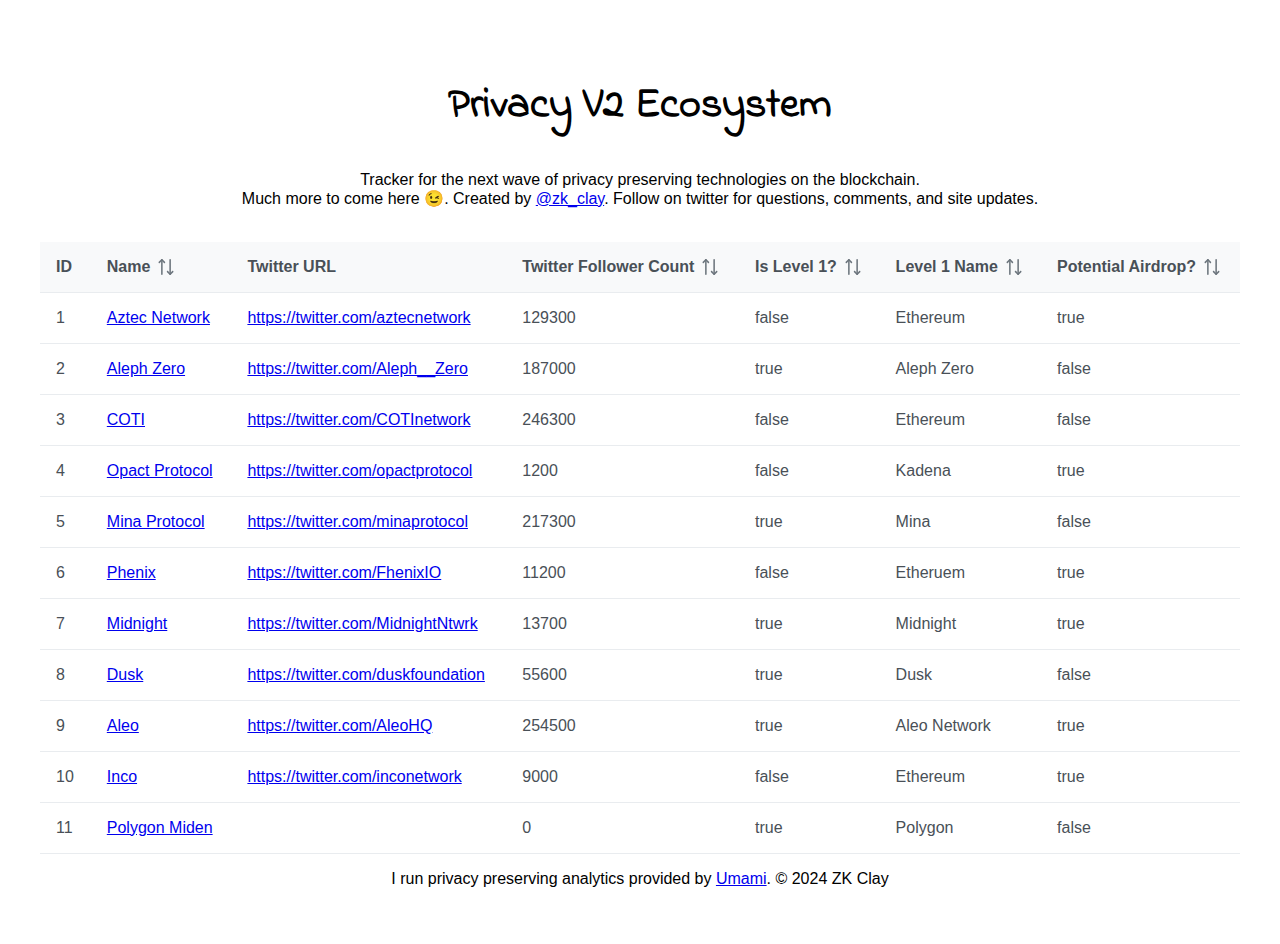
==== index.html @ 79d489d3 "analytics - deploy 2." ====
<!doctype html>
<html lang="en">
  <head>
    <meta charset="UTF-8" />
    <link rel="icon" type="image/svg+xml" href="/favicon-16x16.png" />
    <meta name="viewport" content="width=device-width, initial-scale=1.0" />
    <title>Privacy V2 Ecosystem - ZK Clay</title><link rel="preconnect" href="https://fonts.googleapis.com">
    <link rel="preconnect" href="https://fonts.gstatic.com" crossorigin>
    <link href="https://fonts.googleapis.com/css2?family=Indie+Flower&display=swap" rel="stylesheet">
    <script defer src="https://analytics.us.umami.is/script.js" data-website-id="700a62e5-dee8-4eca-a5f7-0f8c80e8dcb2"></script>
    <script type="module" crossorigin src="/assets/index-DPr502oS.js"></script>
    <link rel="stylesheet" crossorigin href="/assets/index-BhCLBa6H.css">
  </head>
  <body>
    <div id="root"></div>
  </body>
</html>
---- assets/index-BhCLBa6H.css ----
.indie-flower-regular{font-family:Indie Flower,cursive;font-weight:800;font-size:42px}#root{max-width:1280px;margin:0 auto;padding:2rem;text-align:center}.logo{height:6em;padding:1.5em;will-change:filter;transition:filter .3s}.logo:hover{filter:drop-shadow(0 0 2em #646cffaa)}.logo.react:hover{filter:drop-shadow(0 0 2em #61dafbaa)}@keyframes logo-spin{0%{transform:rotate(0)}to{transform:rotate(360deg)}}@media (prefers-reduced-motion: no-preference){a:nth-of-type(2) .logo{animation:logo-spin infinite 20s linear}}.card{padding:2em}.read-the-docs{color:#888}:root{font-family:-apple-system,BlinkMacSystemFont,Segoe UI,Roboto,Helvetica,Arial,sans-serif,"Apple Color Emoji","Segoe UI Emoji",Segoe UI Symbol;--font-family: -apple-system, BlinkMacSystemFont, "Segoe UI", Roboto, Helvetica, Arial, sans-serif, "Apple Color Emoji", "Segoe UI Emoji", "Segoe UI Symbol";--surface-a: #ffffff;--surface-b: #f8f9fa;--surface-c: #e9ecef;--surface-d: #dee2e6;--surface-e: #ffffff;--surface-f: #ffffff;--text-color: #495057;--text-color-secondary: #6c757d;--primary-color: #9c27b0;--primary-color-text: #ffffff;--surface-0: #ffffff;--surface-50: #fafafa;--surface-100: #f5f5f5;--surface-200: #eeeeee;--surface-300: #e0e0e0;--surface-400: #bdbdbd;--surface-500: #9e9e9e;--surface-600: #757575;--surface-700: #616161;--surface-800: #424242;--surface-900: #212121;--gray-50: #fafafa;--gray-100: #f5f5f5;--gray-200: #eeeeee;--gray-300: #e0e0e0;--gray-400: #bdbdbd;--gray-500: #9e9e9e;--gray-600: #757575;--gray-700: #616161;--gray-800: #424242;--gray-900: #212121;--content-padding: 1rem;--inline-spacing: .5rem;--border-radius: 3px;--surface-ground: #f8f9fa;--surface-section: #ffffff;--surface-card: #ffffff;--surface-overlay: #ffffff;--surface-border: #dee2e6;--surface-hover: #e9ecef;--focus-ring: 0 0 0 .2rem #df9eea;--maskbg: rgba(0, 0, 0, .4);--highlight-bg: #f3e5f5;--highlight-text-color: #495057;color-scheme:light}:root{--blue-50:#f4fafe;--blue-100:#cae6fc;--blue-200:#a0d2fa;--blue-300:#75bef8;--blue-400:#4baaf5;--blue-500:#2196f3;--blue-600:#1c80cf;--blue-700:#1769aa;--blue-800:#125386;--blue-900:#0d3c61;--green-50:#f6fbf6;--green-100:#d4ecd5;--green-200:#b2ddb4;--green-300:#90cd93;--green-400:#6ebe71;--green-500:#4caf50;--green-600:#419544;--green-700:#357b38;--green-800:#2a602c;--green-900:#1e4620;--yellow-50:#fffcf5;--yellow-100:#fef0cd;--yellow-200:#fde4a5;--yellow-300:#fdd87d;--yellow-400:#fccc55;--yellow-500:#fbc02d;--yellow-600:#d5a326;--yellow-700:#b08620;--yellow-800:#8a6a19;--yellow-900:#644d12;--cyan-50:#f2fcfd;--cyan-100:#c2eff5;--cyan-200:#91e2ed;--cyan-300:#61d5e4;--cyan-400:#30c9dc;--cyan-500:#00bcd4;--cyan-600:#00a0b4;--cyan-700:#008494;--cyan-800:#006775;--cyan-900:#004b55;--pink-50:#fef4f7;--pink-100:#fac9da;--pink-200:#f69ebc;--pink-300:#f1749e;--pink-400:#ed4981;--pink-500:#e91e63;--pink-600:#c61a54;--pink-700:#a31545;--pink-800:#801136;--pink-900:#5d0c28;--indigo-50:#f5f6fb;--indigo-100:#d1d5ed;--indigo-200:#acb4df;--indigo-300:#8893d1;--indigo-400:#6372c3;--indigo-500:#3f51b5;--indigo-600:#36459a;--indigo-700:#2c397f;--indigo-800:#232d64;--indigo-900:#192048;--teal-50:#f2faf9;--teal-100:#c2e6e2;--teal-200:#91d2cc;--teal-300:#61beb5;--teal-400:#30aa9f;--teal-500:#009688;--teal-600:#008074;--teal-700:#00695f;--teal-800:#00534b;--teal-900:#003c36;--orange-50:#fff8f2;--orange-100:#fde0c2;--orange-200:#fbc791;--orange-300:#f9ae61;--orange-400:#f79530;--orange-500:#f57c00;--orange-600:#d06900;--orange-700:#ac5700;--orange-800:#874400;--orange-900:#623200;--bluegray-50:#f7f9f9;--bluegray-100:#d9e0e3;--bluegray-200:#bbc7cd;--bluegray-300:#9caeb7;--bluegray-400:#7e96a1;--bluegray-500:#607d8b;--bluegray-600:#526a76;--bluegray-700:#435861;--bluegray-800:#35454c;--bluegray-900:#263238;--purple-50:#faf4fb;--purple-100:#e7cbec;--purple-200:#d4a2dd;--purple-300:#c279ce;--purple-400:#af50bf;--purple-500:#9c27b0;--purple-600:#852196;--purple-700:#6d1b7b;--purple-800:#561561;--purple-900:#3e1046;--red-50:#fff5f5;--red-100:#ffd1ce;--red-200:#ffada7;--red-300:#ff8980;--red-400:#ff6459;--red-500:#ff4032;--red-600:#d9362b;--red-700:#b32d23;--red-800:#8c231c;--red-900:#661a14;--primary-50:#faf4fb;--primary-100:#e7cbec;--primary-200:#d4a2dd;--primary-300:#c279ce;--primary-400:#af50bf;--primary-500:#9c27b0;--primary-600:#852196;--primary-700:#6d1b7b;--primary-800:#561561;--primary-900:#3e1046}.p-editor-container .p-editor-toolbar{background:#f8f9fa;border-top-right-radius:3px;border-top-left-radius:3px}.p-editor-container .p-editor-toolbar.ql-snow{border:1px solid #dee2e6}.p-editor-container .p-editor-toolbar.ql-snow .ql-stroke{stroke:#6c757d}.p-editor-container .p-editor-toolbar.ql-snow .ql-fill{fill:#6c757d}.p-editor-container .p-editor-toolbar.ql-snow .ql-picker .ql-picker-label{border:0 none;color:#6c757d}.p-editor-container .p-editor-toolbar.ql-snow .ql-picker .ql-picker-label:hover{color:#495057}.p-editor-container .p-editor-toolbar.ql-snow .ql-picker .ql-picker-label:hover .ql-stroke{stroke:#495057}.p-editor-container .p-editor-toolbar.ql-snow .ql-picker .ql-picker-label:hover .ql-fill{fill:#495057}.p-editor-container .p-editor-toolbar.ql-snow .ql-picker.ql-expanded .ql-picker-label{color:#495057}.p-editor-container .p-editor-toolbar.ql-snow .ql-picker.ql-expanded .ql-picker-label .ql-stroke{stroke:#495057}.p-editor-container .p-editor-toolbar.ql-snow .ql-picker.ql-expanded .ql-picker-label .ql-fill{fill:#495057}.p-editor-container .p-editor-toolbar.ql-snow .ql-picker.ql-expanded .ql-picker-options{background:#fff;border:0 none;box-shadow:0 2px 4px -1px #0003,0 4px 5px #00000024,0 1px 10px #0000001f;border-radius:3px;padding:.5rem 0}.p-editor-container .p-editor-toolbar.ql-snow .ql-picker.ql-expanded .ql-picker-options .ql-picker-item{color:#495057}.p-editor-container .p-editor-toolbar.ql-snow .ql-picker.ql-expanded .ql-picker-options .ql-picker-item:hover{color:#495057;background:#e9ecef}.p-editor-container .p-editor-toolbar.ql-snow .ql-picker.ql-expanded:not(.ql-icon-picker) .ql-picker-item{padding:.5rem 1rem}.p-editor-container .p-editor-content{border-bottom-right-radius:3px;border-bottom-left-radius:3px}.p-editor-container .p-editor-content.ql-snow{border:1px solid #dee2e6}.p-editor-container .p-editor-content .ql-editor{background:#fff;color:#495057;border-bottom-right-radius:3px;border-bottom-left-radius:3px}.p-editor-container .ql-snow.ql-toolbar button:hover,.p-editor-container .ql-snow.ql-toolbar button:focus{color:#495057}.p-editor-container .ql-snow.ql-toolbar button:hover .ql-stroke,.p-editor-container .ql-snow.ql-toolbar button:focus .ql-stroke{stroke:#495057}.p-editor-container .ql-snow.ql-toolbar button:hover .ql-fill,.p-editor-container .ql-snow.ql-toolbar button:focus .ql-fill{fill:#495057}.p-editor-container .ql-snow.ql-toolbar button.ql-active,.p-editor-container .ql-snow.ql-toolbar .ql-picker-label.ql-active,.p-editor-container .ql-snow.ql-toolbar .ql-picker-item.ql-selected{color:#9c27b0}.p-editor-container .ql-snow.ql-toolbar button.ql-active .ql-stroke,.p-editor-container .ql-snow.ql-toolbar .ql-picker-label.ql-active .ql-stroke,.p-editor-container .ql-snow.ql-toolbar .ql-picker-item.ql-selected .ql-stroke{stroke:#9c27b0}.p-editor-container .ql-snow.ql-toolbar button.ql-active .ql-fill,.p-editor-container .ql-snow.ql-toolbar .ql-picker-label.ql-active .ql-fill,.p-editor-container .ql-snow.ql-toolbar .ql-picker-item.ql-selected .ql-fill{fill:#9c27b0}.p-editor-container .ql-snow.ql-toolbar button.ql-active .ql-picker-label,.p-editor-container .ql-snow.ql-toolbar .ql-picker-label.ql-active .ql-picker-label,.p-editor-container .ql-snow.ql-toolbar .ql-picker-item.ql-selected .ql-picker-label{color:#9c27b0}@layer primereact{*{box-sizing:border-box}.p-component{font-family:var(--font-family);font-feature-settings:var(--font-feature-settings, normal);font-size:1rem;font-weight:400}.p-component-overlay{background-color:#0006;transition-duration:.2s}.p-disabled,.p-component:disabled{opacity:.6}.p-error{color:#f44336}.p-text-secondary{color:#6c757d}.pi{font-size:1rem}.p-icon{width:1rem;height:1rem}.p-link{font-family:var(--font-family);font-feature-settings:var(--font-feature-settings, normal);font-size:1rem;border-radius:3px}.p-link:focus-visible{outline:0 none;outline-offset:0;box-shadow:0 0 0 .2rem #df9eea}.p-component-overlay-enter{animation:p-component-overlay-enter-animation .15s forwards}.p-component-overlay-leave{animation:p-component-overlay-leave-animation .15s forwards}@keyframes p-component-overlay-enter-animation{0%{background-color:transparent}to{background-color:var(--maskbg)}}@keyframes p-component-overlay-leave-animation{0%{background-color:var(--maskbg)}to{background-color:transparent}}.p-autocomplete .p-autocomplete-loader{right:.5rem}.p-autocomplete.p-autocomplete-dd .p-autocomplete-loader{right:2.857rem}.p-autocomplete .p-autocomplete-multiple-container{padding:.25rem .5rem;gap:.5rem}.p-autocomplete .p-autocomplete-multiple-container:not(.p-disabled):hover{border-color:#9c27b0}.p-autocomplete .p-autocomplete-multiple-container:not(.p-disabled).p-focus{outline:0 none;outline-offset:0;box-shadow:0 0 0 .2rem #df9eea;border-color:#9c27b0}.p-autocomplete .p-autocomplete-multiple-container .p-autocomplete-input-token{padding:.25rem 0}.p-autocomplete .p-autocomplete-multiple-container .p-autocomplete-input-token input{font-family:var(--font-family);font-feature-settings:var(--font-feature-settings, normal);font-size:1rem;color:#495057;padding:0;margin:0}.p-autocomplete .p-autocomplete-multiple-container .p-autocomplete-token{padding:.25rem .5rem;margin-right:.5rem;background:#f3e5f5;color:#495057;border-radius:3px}.p-autocomplete .p-autocomplete-multiple-container .p-autocomplete-token .p-autocomplete-token-icon{margin-left:.5rem}.p-autocomplete.p-invalid.p-component>.p-inputtext{border-color:#f44336}.p-autocomplete-panel{background:#fff;color:#495057;border:0 none;border-radius:3px;box-shadow:0 2px 4px -1px #0003,0 4px 5px #00000024,0 1px 10px #0000001f}.p-autocomplete-panel .p-autocomplete-items{padding:.5rem 0}.p-autocomplete-panel .p-autocomplete-items .p-autocomplete-item{margin:0;padding:.5rem 1rem;border:0 none;color:#495057;background:transparent;transition:box-shadow .2s;border-radius:0}.p-autocomplete-panel .p-autocomplete-items .p-autocomplete-item:hover{color:#495057;background:#e9ecef}.p-autocomplete-panel .p-autocomplete-items .p-autocomplete-item.p-highlight{color:#495057;background:#f3e5f5}.p-autocomplete-panel .p-autocomplete-items .p-autocomplete-item-group{margin:0;padding:.75rem 1rem;color:#495057;background:#fff;font-weight:600}.p-calendar.p-invalid.p-component>.p-inputtext{border-color:#f44336}.p-calendar:not(.p-calendar-disabled).p-focus>.p-inputtext{outline:0 none;outline-offset:0;box-shadow:0 0 0 .2rem #df9eea;border-color:#9c27b0}.p-datepicker{padding:.5rem;background:#fff;color:#495057;border:1px solid #ced4da;border-radius:3px}.p-datepicker:not(.p-datepicker-inline){background:#fff;border:0 none;box-shadow:0 2px 4px -1px #0003,0 4px 5px #00000024,0 1px 10px #0000001f}.p-datepicker:not(.p-datepicker-inline) .p-datepicker-header{background:#fff}.p-datepicker .p-datepicker-header{padding:.5rem;color:#495057;background:#fff;font-weight:600;margin:0;border-bottom:1px solid #dee2e6;border-top-right-radius:3px;border-top-left-radius:3px}.p-datepicker .p-datepicker-header .p-datepicker-prev,.p-datepicker .p-datepicker-header .p-datepicker-next{width:2rem;height:2rem;color:#6c757d;border:0 none;background:transparent;border-radius:50%;transition:background-color .2s,color .2s,box-shadow .2s}.p-datepicker .p-datepicker-header .p-datepicker-prev:enabled:hover,.p-datepicker .p-datepicker-header .p-datepicker-next:enabled:hover{color:#495057;border-color:transparent;background:#e9ecef}.p-datepicker .p-datepicker-header .p-datepicker-prev:focus-visible,.p-datepicker .p-datepicker-header .p-datepicker-next:focus-visible{outline:0 none;outline-offset:0;box-shadow:0 0 0 .2rem #df9eea}.p-datepicker .p-datepicker-header .p-datepicker-title{line-height:2rem}.p-datepicker .p-datepicker-header .p-datepicker-title .p-datepicker-year,.p-datepicker .p-datepicker-header .p-datepicker-title .p-datepicker-month{color:#495057;transition:background-color .2s,color .2s,box-shadow .2s;font-weight:600;padding:.5rem}.p-datepicker .p-datepicker-header .p-datepicker-title .p-datepicker-year:enabled:hover,.p-datepicker .p-datepicker-header .p-datepicker-title .p-datepicker-month:enabled:hover{color:#9c27b0}.p-datepicker .p-datepicker-header .p-datepicker-title .p-datepicker-month{margin-right:.5rem}.p-datepicker table{font-size:1rem;margin:.5rem 0}.p-datepicker table th{padding:.5rem}.p-datepicker table th>span{width:2.5rem;height:2.5rem}.p-datepicker table td{padding:.5rem}.p-datepicker table td>span{width:2.5rem;height:2.5rem;border-radius:50%;transition:box-shadow .2s;border:1px solid transparent}.p-datepicker table td>span.p-highlight{color:#495057;background:#f3e5f5}.p-datepicker table td>span:focus{outline:0 none;outline-offset:0;box-shadow:0 0 0 .2rem #df9eea}.p-datepicker table td.p-datepicker-today>span{background:#ced4da;color:#495057;border-color:transparent}.p-datepicker table td.p-datepicker-today>span.p-highlight{color:#495057;background:#f3e5f5}.p-datepicker .p-datepicker-buttonbar{padding:1rem 0;border-top:1px solid #dee2e6}.p-datepicker .p-datepicker-buttonbar .p-button{width:auto}.p-datepicker .p-timepicker{border-top:1px solid #dee2e6;padding:.5rem}.p-datepicker .p-timepicker button{width:2rem;height:2rem;color:#6c757d;border:0 none;background:transparent;border-radius:50%;transition:background-color .2s,color .2s,box-shadow .2s}.p-datepicker .p-timepicker button:enabled:hover{color:#495057;border-color:transparent;background:#e9ecef}.p-datepicker .p-timepicker button:focus-visible{outline:0 none;outline-offset:0;box-shadow:0 0 0 .2rem #df9eea}.p-datepicker .p-timepicker button:last-child{margin-top:.2em}.p-datepicker .p-timepicker span{font-size:1.25rem}.p-datepicker .p-timepicker>div{padding:0 .5rem}.p-datepicker.p-datepicker-timeonly .p-timepicker{border-top:0 none}.p-datepicker .p-monthpicker{margin:.5rem 0}.p-datepicker .p-monthpicker .p-monthpicker-month{padding:.5rem;transition:box-shadow .2s;border-radius:3px}.p-datepicker .p-monthpicker .p-monthpicker-month.p-highlight{color:#495057;background:#f3e5f5}.p-datepicker .p-yearpicker{margin:.5rem 0}.p-datepicker .p-yearpicker .p-yearpicker-year{padding:.5rem;transition:box-shadow .2s;border-radius:3px}.p-datepicker .p-yearpicker .p-yearpicker-year.p-highlight{color:#495057;background:#f3e5f5}.p-datepicker.p-datepicker-multiple-month .p-datepicker-group{border-left:1px solid #dee2e6;padding-right:.5rem;padding-left:.5rem;padding-top:0;padding-bottom:0}.p-datepicker.p-datepicker-multiple-month .p-datepicker-group:first-child{padding-left:0}.p-datepicker.p-datepicker-multiple-month .p-datepicker-group:last-child{padding-right:0;border-left:0 none}.p-datepicker:not(.p-disabled) table td span:not(.p-highlight):not(.p-disabled):hover{background:#e9ecef}.p-datepicker:not(.p-disabled) table td span:not(.p-highlight):not(.p-disabled):focus{outline:0 none;outline-offset:0;box-shadow:0 0 0 .2rem #df9eea}.p-datepicker:not(.p-disabled) .p-monthpicker .p-monthpicker-month:not(.p-disabled):not(.p-highlight):hover{background:#e9ecef}.p-datepicker:not(.p-disabled) .p-monthpicker .p-monthpicker-month:not(.p-disabled):focus{outline:0 none;outline-offset:0;box-shadow:0 0 0 .2rem #df9eea}.p-datepicker:not(.p-disabled) .p-yearpicker .p-yearpicker-year:not(.p-disabled):not(.p-highlight):hover{background:#e9ecef}.p-datepicker:not(.p-disabled) .p-yearpicker .p-yearpicker-year:not(.p-disabled):focus{outline:0 none;outline-offset:0;box-shadow:0 0 0 .2rem #df9eea}@media screen and (max-width: 769px){.p-datepicker table th,.p-datepicker table td{padding:0}}.p-cascadeselect{background:#fff;border:1px solid #ced4da;transition:background-color .2s,color .2s,border-color .2s,box-shadow .2s;border-radius:3px}.p-cascadeselect:not(.p-disabled):hover{border-color:#9c27b0}.p-cascadeselect:not(.p-disabled).p-focus{outline:0 none;outline-offset:0;box-shadow:0 0 0 .2rem #df9eea;border-color:#9c27b0}.p-cascadeselect .p-cascadeselect-label{background:transparent;border:0 none;padding:.5rem}.p-cascadeselect .p-cascadeselect-label.p-placeholder{color:#6c757d}.p-cascadeselect .p-cascadeselect-label:enabled:focus{outline:0 none;box-shadow:none}.p-cascadeselect .p-cascadeselect-trigger{background:transparent;color:#6c757d;width:2.357rem;border-top-right-radius:3px;border-bottom-right-radius:3px}.p-cascadeselect.p-invalid.p-component{border-color:#f44336}.p-cascadeselect-panel{background:#fff;color:#495057;border:0 none;border-radius:3px;box-shadow:0 2px 4px -1px #0003,0 4px 5px #00000024,0 1px 10px #0000001f}.p-cascadeselect-panel .p-cascadeselect-items{padding:.5rem 0}.p-cascadeselect-panel .p-cascadeselect-items .p-cascadeselect-item{margin:0;border:0 none;color:#495057;background:transparent;transition:box-shadow .2s;border-radius:0}.p-cascadeselect-panel .p-cascadeselect-items .p-cascadeselect-item .p-cascadeselect-item-content{padding:.5rem 1rem}.p-cascadeselect-panel .p-cascadeselect-items .p-cascadeselect-item .p-cascadeselect-item-content:focus{outline:0 none;outline-offset:0;box-shadow:inset 0 0 0 .15rem #df9eea}.p-cascadeselect-panel .p-cascadeselect-items .p-cascadeselect-item.p-highlight{color:#495057;background:#f3e5f5}.p-cascadeselect-panel .p-cascadeselect-items .p-cascadeselect-item:not(.p-highlight):not(.p-disabled):hover{color:#495057;background:#e9ecef}.p-cascadeselect-panel .p-cascadeselect-items .p-cascadeselect-item .p-cascadeselect-group-icon{font-size:.875rem}.p-cascadeselect-panel .p-cascadeselect-items .p-cascadeselect-item .p-cascadeselect-group-icon.p-icon{width:.875rem;height:.875rem}.p-input-filled .p-cascadeselect{background:#f8f9fa}.p-input-filled .p-cascadeselect:not(.p-disabled):hover{background-color:#f8f9fa}.p-input-filled .p-cascadeselect:not(.p-disabled).p-focus{background-color:#fff}.p-checkbox{width:20px;height:20px}.p-checkbox .p-checkbox-box{border:2px solid #ced4da;background:#fff;width:20px;height:20px;color:#495057;border-radius:3px;transition:background-color .2s,color .2s,border-color .2s,box-shadow .2s}.p-checkbox .p-checkbox-box .p-checkbox-icon{transition-duration:.2s;color:#fff;font-size:14px}.p-checkbox .p-checkbox-box .p-checkbox-icon.p-icon{width:14px;height:14px}.p-checkbox .p-checkbox-box.p-highlight{border-color:#9c27b0;background:#9c27b0}.p-checkbox .p-checkbox-box.p-highlight:not(.p-disabled):hover{border-color:#7d1f8d;background:#7d1f8d;color:#fff}.p-checkbox:not(.p-checkbox-disabled) .p-checkbox-box:hover{border-color:#9c27b0}.p-checkbox:not(.p-checkbox-disabled) .p-checkbox-box.p-focus{outline:0 none;outline-offset:0;box-shadow:0 0 0 .2rem #df9eea;border-color:#9c27b0}.p-checkbox:not(.p-checkbox-disabled) .p-checkbox-box.p-highlight:hover{border-color:#7d1f8d;background:#7d1f8d;color:#fff}.p-checkbox.p-invalid>.p-checkbox-box{border-color:#f44336}.p-input-filled .p-checkbox .p-checkbox-box{background-color:#f8f9fa}.p-input-filled .p-checkbox .p-checkbox-box.p-highlight{background:#9c27b0}.p-input-filled .p-checkbox:not(.p-checkbox-disabled) .p-checkbox-box:hover{background-color:#f8f9fa}.p-input-filled .p-checkbox:not(.p-checkbox-disabled) .p-checkbox-box.p-highlight:hover{background:#7d1f8d}.p-chips .p-chips-multiple-container{padding:.25rem .5rem;gap:.5rem}.p-chips .p-chips-multiple-container:not(.p-disabled):hover{border-color:#9c27b0}.p-chips .p-chips-multiple-container:not(.p-disabled).p-focus{outline:0 none;outline-offset:0;box-shadow:0 0 0 .2rem #df9eea;border-color:#9c27b0}.p-chips .p-chips-multiple-container .p-chips-token{padding:.25rem .5rem;margin-right:.5rem;background:#f3e5f5;color:#495057;border-radius:16px}.p-chips .p-chips-multiple-container .p-chips-token .p-chips-token-icon{margin-left:.5rem}.p-chips .p-chips-multiple-container .p-chips-input-token{padding:.25rem 0}.p-chips .p-chips-multiple-container .p-chips-input-token input{font-family:var(--font-family);font-feature-settings:var(--font-feature-settings, normal);font-size:1rem;color:#495057;padding:0;margin:0}.p-chips.p-invalid.p-component>.p-inputtext{border-color:#f44336}.p-colorpicker-preview{width:2rem;height:2rem}.p-colorpicker-panel{background:#323232;border:1px solid #191919}.p-colorpicker-panel .p-colorpicker-color-handle,.p-colorpicker-panel .p-colorpicker-hue-handle{border-color:#fff}.p-colorpicker-overlay-panel{box-shadow:0 2px 4px -1px #0003,0 4px 5px #00000024,0 1px 10px #0000001f}.p-dropdown{background:#fff;border:1px solid #ced4da;transition:background-color .2s,color .2s,border-color .2s,box-shadow .2s;border-radius:3px}.p-dropdown:not(.p-disabled):hover{border-color:#9c27b0}.p-dropdown:not(.p-disabled).p-focus{outline:0 none;outline-offset:0;box-shadow:0 0 0 .2rem #df9eea;border-color:#9c27b0}.p-dropdown.p-dropdown-clearable .p-dropdown-label{padding-right:1.5rem}.p-dropdown .p-dropdown-label{background:transparent;border:0 none}.p-dropdown .p-dropdown-label.p-placeholder{color:#6c757d}.p-dropdown .p-dropdown-label:enabled:focus{outline:0 none;box-shadow:none}.p-dropdown .p-dropdown-trigger{background:transparent;color:#6c757d;width:2.357rem;border-top-right-radius:3px;border-bottom-right-radius:3px}.p-dropdown .p-dropdown-clear-icon{color:#6c757d;right:2.357rem}.p-dropdown.p-invalid.p-component{border-color:#f44336}.p-dropdown-panel{background:#fff;color:#495057;border:0 none;border-radius:3px;box-shadow:0 2px 4px -1px #0003,0 4px 5px #00000024,0 1px 10px #0000001f}.p-dropdown-panel .p-dropdown-header{padding:.5rem 1rem;border-bottom:0 none;color:#495057;background:#f8f9fa;margin:0;border-top-right-radius:3px;border-top-left-radius:3px}.p-dropdown-panel .p-dropdown-header .p-dropdown-filter{padding-right:1.5rem;margin-right:-1.5rem}.p-dropdown-panel .p-dropdown-header .p-dropdown-filter-icon{right:.5rem;color:#6c757d}.p-dropdown-panel .p-dropdown-header .p-dropdown-clearable-filter .p-dropdown-filter{padding-right:3rem;margin-right:-3rem}.p-dropdown-panel .p-dropdown-header .p-dropdown-clearable-filter .p-dropdown-filter-clear-icon{right:2rem}.p-dropdown-panel .p-dropdown-items{padding:.5rem 0}.p-dropdown-panel .p-dropdown-items .p-dropdown-item{margin:0;padding:.5rem 1rem;border:0 none;color:#495057;background:transparent;transition:box-shadow .2s;border-radius:0}.p-dropdown-panel .p-dropdown-items .p-dropdown-item.p-highlight{color:#495057;background:#f3e5f5}.p-dropdown-panel .p-dropdown-items .p-dropdown-item:not(.p-highlight):not(.p-disabled):hover{color:#495057;background:#e9ecef}.p-dropdown-panel .p-dropdown-items .p-dropdown-item-group{margin:0;padding:.75rem 1rem;color:#495057;background:#fff;font-weight:600}.p-dropdown-panel .p-dropdown-items .p-dropdown-empty-message{padding:.5rem 1rem;color:#495057;background:transparent}.p-input-filled .p-dropdown{background:#f8f9fa}.p-input-filled .p-dropdown:not(.p-disabled):hover{background-color:#f8f9fa}.p-input-filled .p-dropdown:not(.p-disabled).p-focus{background-color:#fff}.p-input-filled .p-dropdown:not(.p-disabled).p-focus .p-inputtext{background-color:transparent}.p-inputgroup-addon{background:#e9ecef;color:#6c757d;border-top:1px solid #ced4da;border-left:1px solid #ced4da;border-bottom:1px solid #ced4da;padding:.5rem;min-width:2.357rem}.p-inputgroup-addon:last-child{border-right:1px solid #ced4da}.p-inputgroup>.p-component,.p-inputgroup>.p-inputwrapper>.p-inputtext,.p-inputgroup>.p-float-label>.p-component{border-radius:0;margin:0}.p-inputgroup>.p-component+.p-inputgroup-addon,.p-inputgroup>.p-inputwrapper>.p-inputtext+.p-inputgroup-addon,.p-inputgroup>.p-float-label>.p-component+.p-inputgroup-addon{border-left:0 none}.p-inputgroup>.p-component:focus,.p-inputgroup>.p-inputwrapper>.p-inputtext:focus,.p-inputgroup>.p-float-label>.p-component:focus{z-index:1}.p-inputgroup>.p-component:focus~label,.p-inputgroup>.p-inputwrapper>.p-inputtext:focus~label,.p-inputgroup>.p-float-label>.p-component:focus~label{z-index:1}.p-inputgroup-addon:first-child,.p-inputgroup button:first-child,.p-inputgroup input:first-child,.p-inputgroup>.p-inputwrapper:first-child,.p-inputgroup>.p-inputwrapper:first-child>.p-inputtext{border-top-left-radius:3px;border-bottom-left-radius:3px}.p-inputgroup .p-float-label:first-child input{border-top-left-radius:3px;border-bottom-left-radius:3px}.p-inputgroup-addon:last-child,.p-inputgroup button:last-child,.p-inputgroup input:last-child,.p-inputgroup>.p-inputwrapper:last-child,.p-inputgroup>.p-inputwrapper:last-child>.p-inputtext{border-top-right-radius:3px;border-bottom-right-radius:3px}.p-inputgroup .p-float-label:last-child input{border-top-right-radius:3px;border-bottom-right-radius:3px}.p-fluid .p-inputgroup .p-button{width:auto}.p-fluid .p-inputgroup .p-button.p-button-icon-only{width:2.357rem}.p-inputnumber.p-invalid.p-component>.p-inputtext{border-color:#f44336}.p-inputswitch{width:3rem;height:1.75rem}.p-inputswitch .p-inputswitch-slider{background:#ced4da;transition:background-color .2s,color .2s,border-color .2s,box-shadow .2s;border-radius:30px}.p-inputswitch .p-inputswitch-slider:before{background:#fff;width:1.25rem;height:1.25rem;left:.25rem;margin-top:-.625rem;border-radius:50%;transition-duration:.2s}.p-inputswitch.p-inputswitch-checked .p-inputswitch-slider:before{transform:translate(1.25rem)}.p-inputswitch.p-focus .p-inputswitch-slider{outline:0 none;outline-offset:0;box-shadow:0 0 0 .2rem #df9eea}.p-inputswitch:not(.p-disabled):hover .p-inputswitch-slider{background:#b6bfc8}.p-inputswitch.p-inputswitch-checked .p-inputswitch-slider{background:#9c27b0}.p-inputswitch.p-inputswitch-checked .p-inputswitch-slider:before{background:#fff}.p-inputswitch.p-inputswitch-checked:not(.p-disabled):hover .p-inputswitch-slider{background:#8c239e}.p-inputswitch.p-invalid .p-inputswitch-slider{border-color:#f44336}.p-inputtext{font-family:var(--font-family);font-feature-settings:var(--font-feature-settings, normal);font-size:1rem;color:#495057;background:#fff;padding:.5rem;border:1px solid #ced4da;transition:background-color .2s,color .2s,border-color .2s,box-shadow .2s;-webkit-appearance:none;-moz-appearance:none;appearance:none;border-radius:3px}.p-inputtext:enabled:hover{border-color:#9c27b0}.p-inputtext:enabled:focus{outline:0 none;outline-offset:0;box-shadow:0 0 0 .2rem #df9eea;border-color:#9c27b0}.p-inputtext.p-invalid.p-component{border-color:#f44336}.p-inputtext.p-inputtext-sm{font-size:.875rem;padding:.4375rem}.p-inputtext.p-inputtext-lg{font-size:1.25rem;padding:.625rem}.p-float-label>label{left:.5rem;color:#6c757d;transition-duration:.2s}.p-float-label>label.p-error{color:#f44336}.p-input-icon-left>i:first-of-type,.p-input-icon-left>svg:first-of-type,.p-input-icon-left>.p-input-prefix{left:.5rem;color:#6c757d}.p-input-icon-left>.p-inputtext{padding-left:2rem}.p-input-icon-left.p-float-label>label{left:2rem}.p-input-icon-right>i:last-of-type,.p-input-icon-right>svg:last-of-type,.p-input-icon-right>.p-input-suffix{right:.5rem;color:#6c757d}.p-input-icon-right>.p-inputtext{padding-right:2rem}::-webkit-input-placeholder{color:#6c757d}:-moz-placeholder{color:#6c757d}::-moz-placeholder{color:#6c757d}:-ms-input-placeholder{color:#6c757d}.p-input-filled .p-inputtext{background-color:#f8f9fa}.p-input-filled .p-inputtext:enabled:hover{background-color:#f8f9fa}.p-input-filled .p-inputtext:enabled:focus{background-color:#fff}.p-inputtext-sm .p-inputtext{font-size:.875rem;padding:.4375rem}.p-inputtext-lg .p-inputtext{font-size:1.25rem;padding:.625rem}.p-listbox{background:#fff;color:#495057;border:1px solid #ced4da;border-radius:3px}.p-listbox .p-listbox-header{padding:.5rem 1rem;border-bottom:0 none;color:#495057;background:#f8f9fa;margin:0;border-top-right-radius:3px;border-top-left-radius:3px}.p-listbox .p-listbox-header .p-listbox-filter{padding-right:1.5rem}.p-listbox .p-listbox-header .p-listbox-filter-icon{right:.5rem;color:#6c757d}.p-listbox .p-listbox-list{padding:.5rem 0}.p-listbox .p-listbox-list .p-listbox-item{margin:0;padding:.5rem 1rem;border:0 none;color:#495057;transition:box-shadow .2s;border-radius:0}.p-listbox .p-listbox-list .p-listbox-item.p-highlight{color:#495057;background:#f3e5f5}.p-listbox .p-listbox-list .p-listbox-item:focus{outline:0 none;outline-offset:0;box-shadow:inset 0 0 0 .15rem #df9eea}.p-listbox .p-listbox-list .p-listbox-item-group{margin:0;padding:.75rem 1rem;color:#495057;background:#fff;font-weight:600}.p-listbox .p-listbox-list .p-listbox-empty-message{padding:.5rem 1rem;color:#495057;background:transparent}.p-listbox:not(.p-disabled) .p-listbox-item:not(.p-highlight):not(.p-disabled):hover{color:#495057;background:#e9ecef}.p-listbox.p-invalid{border-color:#f44336}.p-mention-panel{background:#fff;color:#495057;border:0 none;border-radius:3px;box-shadow:0 2px 4px -1px #0003,0 4px 5px #00000024,0 1px 10px #0000001f}.p-mention-panel .p-mention-items{padding:.5rem 0}.p-mention-panel .p-mention-items .p-mention-item{margin:0;padding:.5rem 1rem;border:0 none;color:#495057;background:transparent;transition:box-shadow .2s;border-radius:0}.p-mention-panel .p-mention-items .p-mention-item:hover{color:#495057;background:#e9ecef}.p-mention-panel .p-mention-items .p-mention-item.p-highlight{color:#495057;background:#f3e5f5}.p-multiselect{background:#fff;border:1px solid #ced4da;transition:background-color .2s,color .2s,border-color .2s,box-shadow .2s;border-radius:3px}.p-multiselect:not(.p-disabled):hover{border-color:#9c27b0}.p-multiselect:not(.p-disabled).p-focus{outline:0 none;outline-offset:0;box-shadow:0 0 0 .2rem #df9eea;border-color:#9c27b0}.p-multiselect.p-multiselect-clearable .p-multiselect-label{padding-right:1.5rem}.p-multiselect .p-multiselect-label{padding:.5rem;transition:background-color .2s,color .2s,border-color .2s,box-shadow .2s}.p-multiselect .p-multiselect-label.p-placeholder{color:#6c757d}.p-multiselect.p-multiselect-chip .p-multiselect-token{padding:.25rem .5rem;margin-right:.5rem;background:#dee2e6;color:#495057;border-radius:16px}.p-multiselect.p-multiselect-chip .p-multiselect-token .p-multiselect-token-icon{margin-left:.5rem}.p-multiselect .p-multiselect-trigger{background:transparent;color:#6c757d;width:2.357rem;border-top-right-radius:3px;border-bottom-right-radius:3px}.p-multiselect .p-multiselect-clear-icon{color:#6c757d;right:2.357rem}.p-multiselect.p-invalid.p-component{border-color:#f44336}.p-inputwrapper-filled.p-multiselect.p-multiselect-chip .p-multiselect-label{padding:.25rem .5rem}.p-inputwrapper-filled.p-multiselect.p-multiselect-chip .p-multiselect-label.p-multiselect-items-label{padding:.5rem}.p-inputwrapper-filled.p-multiselect.p-multiselect-clearable .p-multiselect-label{padding-right:1.5rem}.p-multiselect-panel{background:#fff;color:#495057;border:0 none;border-radius:3px;box-shadow:0 2px 4px -1px #0003,0 4px 5px #00000024,0 1px 10px #0000001f}.p-multiselect-panel .p-multiselect-header{padding:.5rem 1rem;border-bottom:0 none;color:#495057;background:#f8f9fa;margin:0;border-top-right-radius:3px;border-top-left-radius:3px}.p-multiselect-panel .p-multiselect-header .p-multiselect-filter-container{margin:0 .5rem}.p-multiselect-panel .p-multiselect-header .p-multiselect-filter-container .p-inputtext{padding-right:1.5rem}.p-multiselect-panel .p-multiselect-header .p-multiselect-filter-container .p-multiselect-filter-icon{right:.5rem;color:#6c757d}.p-multiselect-panel .p-multiselect-header .p-multiselect-close{width:2rem;height:2rem;color:#6c757d;border:0 none;background:transparent;border-radius:50%;transition:background-color .2s,color .2s,box-shadow .2s}.p-multiselect-panel .p-multiselect-header .p-multiselect-close:enabled:hover{color:#495057;border-color:transparent;background:#e9ecef}.p-multiselect-panel .p-multiselect-header .p-multiselect-close:focus-visible{outline:0 none;outline-offset:0;box-shadow:0 0 0 .2rem #df9eea}.p-multiselect-panel .p-multiselect-items{padding:.5rem 0}.p-multiselect-panel .p-multiselect-items .p-multiselect-item{margin:0;padding:.5rem 1rem;border:0 none;color:#495057;background:transparent;transition:box-shadow .2s;border-radius:0}.p-multiselect-panel .p-multiselect-items .p-multiselect-item.p-highlight{color:#495057;background:#f3e5f5}.p-multiselect-panel .p-multiselect-items .p-multiselect-item:not(.p-highlight):not(.p-disabled):hover{color:#495057;background:#e9ecef}.p-multiselect-panel .p-multiselect-items .p-multiselect-item:focus{outline:0 none;outline-offset:0;box-shadow:inset 0 0 0 .15rem #df9eea}.p-multiselect-panel .p-multiselect-items .p-multiselect-item .p-checkbox{margin-right:.5rem}.p-multiselect-panel .p-multiselect-items .p-multiselect-item-group{margin:0;padding:.75rem 1rem;color:#495057;background:#fff;font-weight:600}.p-multiselect-panel .p-multiselect-items .p-multiselect-empty-message{padding:.5rem 1rem;color:#495057;background:transparent}.p-input-filled .p-multiselect{background:#f8f9fa}.p-input-filled .p-multiselect:not(.p-disabled):hover{background-color:#f8f9fa}.p-input-filled .p-multiselect:not(.p-disabled).p-focus{background-color:#fff}.p-password.p-invalid.p-component>.p-inputtext{border-color:#f44336}.p-password-panel{padding:1rem;background:#fff;color:#495057;border:0 none;box-shadow:0 2px 4px -1px #0003,0 4px 5px #00000024,0 1px 10px #0000001f;border-radius:3px}.p-password-panel .p-password-meter{margin-bottom:.5rem;background:#dee2e6}.p-password-panel .p-password-meter .p-password-strength.weak{background:#d32f2f}.p-password-panel .p-password-meter .p-password-strength.medium{background:#fbc02d}.p-password-panel .p-password-meter .p-password-strength.strong{background:#689f38}.p-radiobutton{width:20px;height:20px}.p-radiobutton .p-radiobutton-box{border:2px solid #ced4da;background:#fff;width:20px;height:20px;color:#495057;border-radius:50%;transition:background-color .2s,color .2s,border-color .2s,box-shadow .2s}.p-radiobutton .p-radiobutton-box:not(.p-disabled):not(.p-highlight):hover{border-color:#9c27b0}.p-radiobutton .p-radiobutton-box:not(.p-disabled).p-focus{outline:0 none;outline-offset:0;box-shadow:0 0 0 .2rem #df9eea;border-color:#9c27b0}.p-radiobutton .p-radiobutton-box .p-radiobutton-icon{width:12px;height:12px;transition-duration:.2s;background-color:#fff}.p-radiobutton .p-radiobutton-box.p-highlight{border-color:#9c27b0;background:#9c27b0}.p-radiobutton .p-radiobutton-box.p-highlight:not(.p-disabled):hover{border-color:#7d1f8d;background:#7d1f8d;color:#fff}.p-radiobutton.p-invalid>.p-radiobutton-box{border-color:#f44336}.p-radiobutton:focus{outline:0 none}.p-input-filled .p-radiobutton .p-radiobutton-box{background-color:#f8f9fa}.p-input-filled .p-radiobutton .p-radiobutton-box:not(.p-disabled):hover{background-color:#f8f9fa}.p-input-filled .p-radiobutton .p-radiobutton-box.p-highlight{background:#9c27b0}.p-input-filled .p-radiobutton .p-radiobutton-box.p-highlight:not(.p-disabled):hover{background:#7d1f8d}.p-rating{position:relative;display:flex;align-items:center}.p-rating-item{display:inline-flex;align-items:center;cursor:pointer}.p-rating.p-readonly .p-rating-item{cursor:default}.p-rating{gap:.5rem}.p-rating .p-rating-item{outline-color:transparent;border-radius:50%}.p-rating .p-rating-item .p-rating-icon{color:#495057;transition:background-color .2s,color .2s,border-color .2s,box-shadow .2s;font-size:1.143rem}.p-rating .p-rating-item .p-rating-icon.p-icon{width:1.143rem;height:1.143rem}.p-rating .p-rating-item .p-rating-icon.p-rating-cancel{color:#e74c3c}.p-rating .p-rating-item.p-focus{outline:0 none;outline-offset:0;box-shadow:0 0 0 .2rem #df9eea}.p-rating .p-rating-item.p-rating-item-active .p-rating-icon{color:#9c27b0}.p-rating:not(.p-disabled):not(.p-readonly) .p-rating-item:hover .p-rating-icon{color:#9c27b0}.p-rating:not(.p-disabled):not(.p-readonly) .p-rating-item:hover .p-rating-icon.p-rating-cancel{color:#c0392b}.p-selectbutton .p-button{background:#fff;border:1px solid #ced4da;color:#495057;transition:background-color .2s,color .2s,border-color .2s,box-shadow .2s}.p-selectbutton .p-button .p-button-icon-left,.p-selectbutton .p-button .p-button-icon-right{color:#6c757d}.p-selectbutton .p-button:not(.p-disabled):not(.p-highlight):hover{background:#e9ecef;border-color:#ced4da;color:#495057}.p-selectbutton .p-button:not(.p-disabled):not(.p-highlight):hover .p-button-icon-left,.p-selectbutton .p-button:not(.p-disabled):not(.p-highlight):hover .p-button-icon-right{color:#6c757d}.p-selectbutton .p-button.p-highlight{background:#9c27b0;border-color:#9c27b0;color:#fff}.p-selectbutton .p-button.p-highlight .p-button-icon-left,.p-selectbutton .p-button.p-highlight .p-button-icon-right{color:#fff}.p-selectbutton .p-button.p-highlight:hover{background:#8c239e;border-color:#8c239e;color:#fff}.p-selectbutton .p-button.p-highlight:hover .p-button-icon-left,.p-selectbutton .p-button.p-highlight:hover .p-button-icon-right{color:#fff}.p-selectbutton.p-invalid>.p-button{border-color:#f44336}.p-slider{background:#dee2e6;border:0 none;border-radius:3px}.p-slider.p-slider-horizontal{height:.286rem}.p-slider.p-slider-horizontal .p-slider-handle{margin-top:-.5715rem;margin-left:-.5715rem}.p-slider.p-slider-vertical{width:.286rem}.p-slider.p-slider-vertical .p-slider-handle{margin-left:-.5715rem;margin-bottom:-.5715rem}.p-slider .p-slider-handle{height:1.143rem;width:1.143rem;background:#fff;border:2px solid #9c27b0;border-radius:50%;transition:background-color .2s,color .2s,border-color .2s,box-shadow .2s}.p-slider .p-slider-handle:focus{outline:0 none;outline-offset:0;box-shadow:0 0 0 .2rem #df9eea}.p-slider .p-slider-range{background:#9c27b0}.p-slider:not(.p-disabled) .p-slider-handle:hover{background:#9c27b0;border-color:#9c27b0}.p-treeselect{background:#fff;border:1px solid #ced4da;transition:background-color .2s,color .2s,border-color .2s,box-shadow .2s;border-radius:3px}.p-treeselect:not(.p-disabled):hover{border-color:#9c27b0}.p-treeselect:not(.p-disabled).p-focus{outline:0 none;outline-offset:0;box-shadow:0 0 0 .2rem #df9eea;border-color:#9c27b0}.p-treeselect.p-treeselect-clearable .p-treeselect-label{padding-right:1.5rem}.p-treeselect .p-treeselect-label{padding:.5rem;transition:background-color .2s,color .2s,border-color .2s,box-shadow .2s}.p-treeselect .p-treeselect-label.p-placeholder{color:#6c757d}.p-treeselect.p-treeselect-chip .p-treeselect-token{padding:.25rem .5rem;margin-right:.5rem;background:#dee2e6;color:#495057;border-radius:16px}.p-treeselect .p-treeselect-trigger{background:transparent;color:#6c757d;width:2.357rem;border-top-right-radius:3px;border-bottom-right-radius:3px}.p-treeselect .p-treeselect-clear-icon{color:#6c757d;right:2.357rem}.p-treeselect.p-invalid.p-component{border-color:#f44336}.p-inputwrapper-filled.p-treeselect.p-treeselect-chip .p-treeselect-label{padding:.25rem .5rem}.p-treeselect-panel{background:#fff;color:#495057;border:0 none;border-radius:3px;box-shadow:0 2px 4px -1px #0003,0 4px 5px #00000024,0 1px 10px #0000001f}.p-treeselect-panel .p-treeselect-header{padding:.5rem 1rem;border-bottom:0 none;color:#495057;background:#f8f9fa;margin:0;border-top-right-radius:3px;border-top-left-radius:3px}.p-treeselect-panel .p-treeselect-header .p-treeselect-filter-container{margin-right:.5rem}.p-treeselect-panel .p-treeselect-header .p-treeselect-filter-container .p-treeselect-filter{padding-right:1.5rem}.p-treeselect-panel .p-treeselect-header .p-treeselect-filter-container .p-treeselect-filter-icon{right:.5rem;color:#6c757d}.p-treeselect-panel .p-treeselect-header .p-treeselect-filter-container.p-treeselect-clearable-filter .p-treeselect-filter{padding-right:3rem}.p-treeselect-panel .p-treeselect-header .p-treeselect-filter-container.p-treeselect-clearable-filter .p-treeselect-filter-clear-icon{right:2rem}.p-treeselect-panel .p-treeselect-header .p-treeselect-close{width:2rem;height:2rem;color:#6c757d;border:0 none;background:transparent;border-radius:50%;transition:background-color .2s,color .2s,box-shadow .2s}.p-treeselect-panel .p-treeselect-header .p-treeselect-close:enabled:hover{color:#495057;border-color:transparent;background:#e9ecef}.p-treeselect-panel .p-treeselect-header .p-treeselect-close:focus-visible{outline:0 none;outline-offset:0;box-shadow:0 0 0 .2rem #df9eea}.p-treeselect-panel .p-treeselect-items-wrapper .p-tree{border:0 none}.p-treeselect-panel .p-treeselect-items-wrapper .p-treeselect-empty-message{padding:.5rem 1rem;color:#495057;background:transparent}.p-input-filled .p-treeselect{background:#f8f9fa}.p-input-filled .p-treeselect:not(.p-disabled):hover{background-color:#f8f9fa}.p-input-filled .p-treeselect:not(.p-disabled).p-focus{background-color:#fff}.p-togglebutton.p-button{background:#fff;border:1px solid #ced4da;color:#495057;transition:background-color .2s,color .2s,border-color .2s,box-shadow .2s}.p-togglebutton.p-button .p-button-icon-left,.p-togglebutton.p-button .p-button-icon-right{color:#6c757d}.p-togglebutton.p-button:not(.p-disabled):not(.p-highlight):hover{background:#e9ecef;border-color:#ced4da;color:#495057}.p-togglebutton.p-button:not(.p-disabled):not(.p-highlight):hover .p-button-icon-left,.p-togglebutton.p-button:not(.p-disabled):not(.p-highlight):hover .p-button-icon-right{color:#6c757d}.p-togglebutton.p-button.p-highlight{background:#9c27b0;border-color:#9c27b0;color:#fff}.p-togglebutton.p-button.p-highlight .p-button-icon-left,.p-togglebutton.p-button.p-highlight .p-button-icon-right{color:#fff}.p-togglebutton.p-button.p-highlight:hover{background:#8c239e;border-color:#8c239e;color:#fff}.p-togglebutton.p-button.p-highlight:hover .p-button-icon-left,.p-togglebutton.p-button.p-highlight:hover .p-button-icon-right{color:#fff}.p-togglebutton.p-button.p-invalid>.p-button{border-color:#f44336}.p-button{color:#fff;background:#9c27b0;border:1px solid #9c27b0;padding:.5rem 1rem;font-size:1rem;transition:background-color .2s,color .2s,border-color .2s,box-shadow .2s;border-radius:3px}.p-button:not(:disabled):hover{background:#8c239e;color:#fff;border-color:#8c239e}.p-button:not(:disabled):active{background:#7d1f8d;color:#fff;border-color:#7d1f8d}.p-button.p-button-outlined{background-color:transparent;color:#9c27b0;border:1px solid}.p-button.p-button-outlined:not(:disabled):hover{background:#9c27b00a;color:#9c27b0;border:1px solid}.p-button.p-button-outlined:not(:disabled):active{background:#9c27b029;color:#9c27b0;border:1px solid}.p-button.p-button-outlined.p-button-plain{color:#6c757d;border-color:#6c757d}.p-button.p-button-outlined.p-button-plain:not(:disabled):hover{background:#e9ecef;color:#6c757d}.p-button.p-button-outlined.p-button-plain:not(:disabled):active{background:#dee2e6;color:#6c757d}.p-button.p-button-text{background-color:transparent;color:#9c27b0;border-color:transparent}.p-button.p-button-text:not(:disabled):hover{background:#9c27b00a;color:#9c27b0;border-color:transparent}.p-button.p-button-text:not(:disabled):active{background:#9c27b029;color:#9c27b0;border-color:transparent}.p-button.p-button-text.p-button-plain{color:#6c757d}.p-button.p-button-text.p-button-plain:not(:disabled):hover{background:#e9ecef;color:#6c757d}.p-button.p-button-text.p-button-plain:not(:disabled):active{background:#dee2e6;color:#6c757d}.p-button:focus{outline:0 none;outline-offset:0;box-shadow:0 0 0 .2rem #df9eea}.p-button .p-button-label{transition-duration:.2s}.p-button .p-button-icon-left{margin-right:.5rem}.p-button .p-button-icon-right{margin-left:.5rem}.p-button .p-button-icon-bottom{margin-top:.5rem}.p-button .p-button-icon-top{margin-bottom:.5rem}.p-button .p-badge{margin-left:.5rem;min-width:1rem;height:1rem;line-height:1rem;color:#9c27b0;background-color:#fff}.p-button.p-button-raised{box-shadow:0 3px 1px -2px #0003,0 2px 2px #00000024,0 1px 5px #0000001f}.p-button.p-button-rounded{border-radius:2rem}.p-button.p-button-icon-only{width:2.357rem;padding:.5rem 0}.p-button.p-button-icon-only .p-button-icon-left,.p-button.p-button-icon-only .p-button-icon-right{margin:0}.p-button.p-button-icon-only.p-button-rounded{border-radius:50%;height:2.357rem}.p-button.p-button-sm{font-size:.875rem;padding:.4375rem .875rem}.p-button.p-button-sm .p-button-icon{font-size:.875rem}.p-button.p-button-lg{font-size:1.25rem;padding:.625rem 1.25rem}.p-button.p-button-lg .p-button-icon{font-size:1.25rem}.p-button.p-button-loading-label-only.p-button-loading-left .p-button-label{margin-left:.5rem}.p-button.p-button-loading-label-only.p-button-loading-right .p-button-label{margin-right:.5rem}.p-button.p-button-loading-label-only.p-button-loading-top .p-button-label{margin-top:.5rem}.p-button.p-button-loading-label-only.p-button-loading-bottom .p-button-label{margin-bottom:.5rem}.p-button.p-button-loading-label-only .p-button-loading-icon{margin:0}.p-fluid .p-button{width:100%}.p-fluid .p-button-icon-only{width:2.357rem}.p-fluid .p-buttonset{display:flex}.p-fluid .p-buttonset .p-button{flex:1}.p-button.p-button-secondary,.p-buttonset.p-button-secondary>.p-button,.p-splitbutton.p-button-secondary>.p-button,.p-fileupload-choose.p-button-secondary{color:#fff;background:#607d8b;border:1px solid #607d8b}.p-button.p-button-secondary:not(:disabled):hover,.p-buttonset.p-button-secondary>.p-button:not(:disabled):hover,.p-splitbutton.p-button-secondary>.p-button:not(:disabled):hover,.p-fileupload-choose.p-button-secondary:not(:disabled):hover{background:#56717d;color:#fff;border-color:#56717d}.p-button.p-button-secondary:not(:disabled):focus,.p-buttonset.p-button-secondary>.p-button:not(:disabled):focus,.p-splitbutton.p-button-secondary>.p-button:not(:disabled):focus,.p-fileupload-choose.p-button-secondary:not(:disabled):focus{box-shadow:0 0 0 .2rem #beccd2}.p-button.p-button-secondary:not(:disabled):active,.p-buttonset.p-button-secondary>.p-button:not(:disabled):active,.p-splitbutton.p-button-secondary>.p-button:not(:disabled):active,.p-fileupload-choose.p-button-secondary:not(:disabled):active{background:#4d646f;color:#fff;border-color:#4d646f}.p-button.p-button-secondary.p-button-outlined,.p-buttonset.p-button-secondary>.p-button.p-button-outlined,.p-splitbutton.p-button-secondary>.p-button.p-button-outlined,.p-fileupload-choose.p-button-secondary.p-button-outlined{background-color:transparent;color:#607d8b;border:1px solid}.p-button.p-button-secondary.p-button-outlined:not(:disabled):hover,.p-buttonset.p-button-secondary>.p-button.p-button-outlined:not(:disabled):hover,.p-splitbutton.p-button-secondary>.p-button.p-button-outlined:not(:disabled):hover,.p-fileupload-choose.p-button-secondary.p-button-outlined:not(:disabled):hover{background:#607d8b0a;color:#607d8b;border:1px solid}.p-button.p-button-secondary.p-button-outlined:not(:disabled):active,.p-buttonset.p-button-secondary>.p-button.p-button-outlined:not(:disabled):active,.p-splitbutton.p-button-secondary>.p-button.p-button-outlined:not(:disabled):active,.p-fileupload-choose.p-button-secondary.p-button-outlined:not(:disabled):active{background:#607d8b29;color:#607d8b;border:1px solid}.p-button.p-button-secondary.p-button-text,.p-buttonset.p-button-secondary>.p-button.p-button-text,.p-splitbutton.p-button-secondary>.p-button.p-button-text,.p-fileupload-choose.p-button-secondary.p-button-text{background-color:transparent;color:#607d8b;border-color:transparent}.p-button.p-button-secondary.p-button-text:not(:disabled):hover,.p-buttonset.p-button-secondary>.p-button.p-button-text:not(:disabled):hover,.p-splitbutton.p-button-secondary>.p-button.p-button-text:not(:disabled):hover,.p-fileupload-choose.p-button-secondary.p-button-text:not(:disabled):hover{background:#607d8b0a;border-color:transparent;color:#607d8b}.p-button.p-button-secondary.p-button-text:not(:disabled):active,.p-buttonset.p-button-secondary>.p-button.p-button-text:not(:disabled):active,.p-splitbutton.p-button-secondary>.p-button.p-button-text:not(:disabled):active,.p-fileupload-choose.p-button-secondary.p-button-text:not(:disabled):active{background:#607d8b29;border-color:transparent;color:#607d8b}.p-button.p-button-info,.p-buttonset.p-button-info>.p-button,.p-splitbutton.p-button-info>.p-button,.p-fileupload-choose.p-button-info{color:#fff;background:#0288d1;border:1px solid #0288d1}.p-button.p-button-info:not(:disabled):hover,.p-buttonset.p-button-info>.p-button:not(:disabled):hover,.p-splitbutton.p-button-info>.p-button:not(:disabled):hover,.p-fileupload-choose.p-button-info:not(:disabled):hover{background:#027abc;color:#fff;border-color:#027abc}.p-button.p-button-info:not(:disabled):focus,.p-buttonset.p-button-info>.p-button:not(:disabled):focus,.p-splitbutton.p-button-info>.p-button:not(:disabled):focus,.p-fileupload-choose.p-button-info:not(:disabled):focus{box-shadow:0 0 0 .2rem #89d4fe}.p-button.p-button-info:not(:disabled):active,.p-buttonset.p-button-info>.p-button:not(:disabled):active,.p-splitbutton.p-button-info>.p-button:not(:disabled):active,.p-fileupload-choose.p-button-info:not(:disabled):active{background:#026da7;color:#fff;border-color:#026da7}.p-button.p-button-info.p-button-outlined,.p-buttonset.p-button-info>.p-button.p-button-outlined,.p-splitbutton.p-button-info>.p-button.p-button-outlined,.p-fileupload-choose.p-button-info.p-button-outlined{background-color:transparent;color:#0288d1;border:1px solid}.p-button.p-button-info.p-button-outlined:not(:disabled):hover,.p-buttonset.p-button-info>.p-button.p-button-outlined:not(:disabled):hover,.p-splitbutton.p-button-info>.p-button.p-button-outlined:not(:disabled):hover,.p-fileupload-choose.p-button-info.p-button-outlined:not(:disabled):hover{background:#0288d10a;color:#0288d1;border:1px solid}.p-button.p-button-info.p-button-outlined:not(:disabled):active,.p-buttonset.p-button-info>.p-button.p-button-outlined:not(:disabled):active,.p-splitbutton.p-button-info>.p-button.p-button-outlined:not(:disabled):active,.p-fileupload-choose.p-button-info.p-button-outlined:not(:disabled):active{background:#0288d129;color:#0288d1;border:1px solid}.p-button.p-button-info.p-button-text,.p-buttonset.p-button-info>.p-button.p-button-text,.p-splitbutton.p-button-info>.p-button.p-button-text,.p-fileupload-choose.p-button-info.p-button-text{background-color:transparent;color:#0288d1;border-color:transparent}.p-button.p-button-info.p-button-text:not(:disabled):hover,.p-buttonset.p-button-info>.p-button.p-button-text:not(:disabled):hover,.p-splitbutton.p-button-info>.p-button.p-button-text:not(:disabled):hover,.p-fileupload-choose.p-button-info.p-button-text:not(:disabled):hover{background:#0288d10a;border-color:transparent;color:#0288d1}.p-button.p-button-info.p-button-text:not(:disabled):active,.p-buttonset.p-button-info>.p-button.p-button-text:not(:disabled):active,.p-splitbutton.p-button-info>.p-button.p-button-text:not(:disabled):active,.p-fileupload-choose.p-button-info.p-button-text:not(:disabled):active{background:#0288d129;border-color:transparent;color:#0288d1}.p-button.p-button-success,.p-buttonset.p-button-success>.p-button,.p-splitbutton.p-button-success>.p-button,.p-fileupload-choose.p-button-success{color:#fff;background:#689f38;border:1px solid #689f38}.p-button.p-button-success:not(:disabled):hover,.p-buttonset.p-button-success>.p-button:not(:disabled):hover,.p-splitbutton.p-button-success>.p-button:not(:disabled):hover,.p-fileupload-choose.p-button-success:not(:disabled):hover{background:#5e8f32;color:#fff;border-color:#5e8f32}.p-button.p-button-success:not(:disabled):focus,.p-buttonset.p-button-success>.p-button:not(:disabled):focus,.p-splitbutton.p-button-success>.p-button:not(:disabled):focus,.p-fileupload-choose.p-button-success:not(:disabled):focus{box-shadow:0 0 0 .2rem #c2e0a8}.p-button.p-button-success:not(:disabled):active,.p-buttonset.p-button-success>.p-button:not(:disabled):active,.p-splitbutton.p-button-success>.p-button:not(:disabled):active,.p-fileupload-choose.p-button-success:not(:disabled):active{background:#537f2d;color:#fff;border-color:#537f2d}.p-button.p-button-success.p-button-outlined,.p-buttonset.p-button-success>.p-button.p-button-outlined,.p-splitbutton.p-button-success>.p-button.p-button-outlined,.p-fileupload-choose.p-button-success.p-button-outlined{background-color:transparent;color:#689f38;border:1px solid}.p-button.p-button-success.p-button-outlined:not(:disabled):hover,.p-buttonset.p-button-success>.p-button.p-button-outlined:not(:disabled):hover,.p-splitbutton.p-button-success>.p-button.p-button-outlined:not(:disabled):hover,.p-fileupload-choose.p-button-success.p-button-outlined:not(:disabled):hover{background:#689f380a;color:#689f38;border:1px solid}.p-button.p-button-success.p-button-outlined:not(:disabled):active,.p-buttonset.p-button-success>.p-button.p-button-outlined:not(:disabled):active,.p-splitbutton.p-button-success>.p-button.p-button-outlined:not(:disabled):active,.p-fileupload-choose.p-button-success.p-button-outlined:not(:disabled):active{background:#689f3829;color:#689f38;border:1px solid}.p-button.p-button-success.p-button-text,.p-buttonset.p-button-success>.p-button.p-button-text,.p-splitbutton.p-button-success>.p-button.p-button-text,.p-fileupload-choose.p-button-success.p-button-text{background-color:transparent;color:#689f38;border-color:transparent}.p-button.p-button-success.p-button-text:not(:disabled):hover,.p-buttonset.p-button-success>.p-button.p-button-text:not(:disabled):hover,.p-splitbutton.p-button-success>.p-button.p-button-text:not(:disabled):hover,.p-fileupload-choose.p-button-success.p-button-text:not(:disabled):hover{background:#689f380a;border-color:transparent;color:#689f38}.p-button.p-button-success.p-button-text:not(:disabled):active,.p-buttonset.p-button-success>.p-button.p-button-text:not(:disabled):active,.p-splitbutton.p-button-success>.p-button.p-button-text:not(:disabled):active,.p-fileupload-choose.p-button-success.p-button-text:not(:disabled):active{background:#689f3829;border-color:transparent;color:#689f38}.p-button.p-button-warning,.p-buttonset.p-button-warning>.p-button,.p-splitbutton.p-button-warning>.p-button,.p-fileupload-choose.p-button-warning{color:#212529;background:#fbc02d;border:1px solid #fbc02d}.p-button.p-button-warning:not(:disabled):hover,.p-buttonset.p-button-warning>.p-button:not(:disabled):hover,.p-splitbutton.p-button-warning>.p-button:not(:disabled):hover,.p-fileupload-choose.p-button-warning:not(:disabled):hover{background:#fab710;color:#212529;border-color:#fab710}.p-button.p-button-warning:not(:disabled):focus,.p-buttonset.p-button-warning>.p-button:not(:disabled):focus,.p-splitbutton.p-button-warning>.p-button:not(:disabled):focus,.p-fileupload-choose.p-button-warning:not(:disabled):focus{box-shadow:0 0 0 .2rem #fde6ab}.p-button.p-button-warning:not(:disabled):active,.p-buttonset.p-button-warning>.p-button:not(:disabled):active,.p-splitbutton.p-button-warning>.p-button:not(:disabled):active,.p-fileupload-choose.p-button-warning:not(:disabled):active{background:#e8a704;color:#212529;border-color:#e8a704}.p-button.p-button-warning.p-button-outlined,.p-buttonset.p-button-warning>.p-button.p-button-outlined,.p-splitbutton.p-button-warning>.p-button.p-button-outlined,.p-fileupload-choose.p-button-warning.p-button-outlined{background-color:transparent;color:#fbc02d;border:1px solid}.p-button.p-button-warning.p-button-outlined:not(:disabled):hover,.p-buttonset.p-button-warning>.p-button.p-button-outlined:not(:disabled):hover,.p-splitbutton.p-button-warning>.p-button.p-button-outlined:not(:disabled):hover,.p-fileupload-choose.p-button-warning.p-button-outlined:not(:disabled):hover{background:#fbc02d0a;color:#fbc02d;border:1px solid}.p-button.p-button-warning.p-button-outlined:not(:disabled):active,.p-buttonset.p-button-warning>.p-button.p-button-outlined:not(:disabled):active,.p-splitbutton.p-button-warning>.p-button.p-button-outlined:not(:disabled):active,.p-fileupload-choose.p-button-warning.p-button-outlined:not(:disabled):active{background:#fbc02d29;color:#fbc02d;border:1px solid}.p-button.p-button-warning.p-button-text,.p-buttonset.p-button-warning>.p-button.p-button-text,.p-splitbutton.p-button-warning>.p-button.p-button-text,.p-fileupload-choose.p-button-warning.p-button-text{background-color:transparent;color:#fbc02d;border-color:transparent}.p-button.p-button-warning.p-button-text:not(:disabled):hover,.p-buttonset.p-button-warning>.p-button.p-button-text:not(:disabled):hover,.p-splitbutton.p-button-warning>.p-button.p-button-text:not(:disabled):hover,.p-fileupload-choose.p-button-warning.p-button-text:not(:disabled):hover{background:#fbc02d0a;border-color:transparent;color:#fbc02d}.p-button.p-button-warning.p-button-text:not(:disabled):active,.p-buttonset.p-button-warning>.p-button.p-button-text:not(:disabled):active,.p-splitbutton.p-button-warning>.p-button.p-button-text:not(:disabled):active,.p-fileupload-choose.p-button-warning.p-button-text:not(:disabled):active{background:#fbc02d29;border-color:transparent;color:#fbc02d}.p-button.p-button-help,.p-buttonset.p-button-help>.p-button,.p-splitbutton.p-button-help>.p-button,.p-fileupload-choose.p-button-help{color:#fff;background:#9c27b0;border:1px solid #9c27b0}.p-button.p-button-help:not(:disabled):hover,.p-buttonset.p-button-help>.p-button:not(:disabled):hover,.p-splitbutton.p-button-help>.p-button:not(:disabled):hover,.p-fileupload-choose.p-button-help:not(:disabled):hover{background:#8c239e;color:#fff;border-color:#8c239e}.p-button.p-button-help:not(:disabled):focus,.p-buttonset.p-button-help>.p-button:not(:disabled):focus,.p-splitbutton.p-button-help>.p-button:not(:disabled):focus,.p-fileupload-choose.p-button-help:not(:disabled):focus{box-shadow:0 0 0 .2rem #df9eea}.p-button.p-button-help:not(:disabled):active,.p-buttonset.p-button-help>.p-button:not(:disabled):active,.p-splitbutton.p-button-help>.p-button:not(:disabled):active,.p-fileupload-choose.p-button-help:not(:disabled):active{background:#7d1f8d;color:#fff;border-color:#7d1f8d}.p-button.p-button-help.p-button-outlined,.p-buttonset.p-button-help>.p-button.p-button-outlined,.p-splitbutton.p-button-help>.p-button.p-button-outlined,.p-fileupload-choose.p-button-help.p-button-outlined{background-color:transparent;color:#9c27b0;border:1px solid}.p-button.p-button-help.p-button-outlined:not(:disabled):hover,.p-buttonset.p-button-help>.p-button.p-button-outlined:not(:disabled):hover,.p-splitbutton.p-button-help>.p-button.p-button-outlined:not(:disabled):hover,.p-fileupload-choose.p-button-help.p-button-outlined:not(:disabled):hover{background:#9c27b00a;color:#9c27b0;border:1px solid}.p-button.p-button-help.p-button-outlined:not(:disabled):active,.p-buttonset.p-button-help>.p-button.p-button-outlined:not(:disabled):active,.p-splitbutton.p-button-help>.p-button.p-button-outlined:not(:disabled):active,.p-fileupload-choose.p-button-help.p-button-outlined:not(:disabled):active{background:#9c27b029;color:#9c27b0;border:1px solid}.p-button.p-button-help.p-button-text,.p-buttonset.p-button-help>.p-button.p-button-text,.p-splitbutton.p-button-help>.p-button.p-button-text,.p-fileupload-choose.p-button-help.p-button-text{background-color:transparent;color:#9c27b0;border-color:transparent}.p-button.p-button-help.p-button-text:not(:disabled):hover,.p-buttonset.p-button-help>.p-button.p-button-text:not(:disabled):hover,.p-splitbutton.p-button-help>.p-button.p-button-text:not(:disabled):hover,.p-fileupload-choose.p-button-help.p-button-text:not(:disabled):hover{background:#9c27b00a;border-color:transparent;color:#9c27b0}.p-button.p-button-help.p-button-text:not(:disabled):active,.p-buttonset.p-button-help>.p-button.p-button-text:not(:disabled):active,.p-splitbutton.p-button-help>.p-button.p-button-text:not(:disabled):active,.p-fileupload-choose.p-button-help.p-button-text:not(:disabled):active{background:#9c27b029;border-color:transparent;color:#9c27b0}.p-button.p-button-danger,.p-buttonset.p-button-danger>.p-button,.p-splitbutton.p-button-danger>.p-button,.p-fileupload-choose.p-button-danger{color:#fff;background:#d32f2f;border:1px solid #d32f2f}.p-button.p-button-danger:not(:disabled):hover,.p-buttonset.p-button-danger>.p-button:not(:disabled):hover,.p-splitbutton.p-button-danger>.p-button:not(:disabled):hover,.p-fileupload-choose.p-button-danger:not(:disabled):hover{background:#c02929;color:#fff;border-color:#c02929}.p-button.p-button-danger:not(:disabled):focus,.p-buttonset.p-button-danger>.p-button:not(:disabled):focus,.p-splitbutton.p-button-danger>.p-button:not(:disabled):focus,.p-fileupload-choose.p-button-danger:not(:disabled):focus{box-shadow:0 0 0 .2rem #edacac}.p-button.p-button-danger:not(:disabled):active,.p-buttonset.p-button-danger>.p-button:not(:disabled):active,.p-splitbutton.p-button-danger>.p-button:not(:disabled):active,.p-fileupload-choose.p-button-danger:not(:disabled):active{background:#aa2424;color:#fff;border-color:#aa2424}.p-button.p-button-danger.p-button-outlined,.p-buttonset.p-button-danger>.p-button.p-button-outlined,.p-splitbutton.p-button-danger>.p-button.p-button-outlined,.p-fileupload-choose.p-button-danger.p-button-outlined{background-color:transparent;color:#d32f2f;border:1px solid}.p-button.p-button-danger.p-button-outlined:not(:disabled):hover,.p-buttonset.p-button-danger>.p-button.p-button-outlined:not(:disabled):hover,.p-splitbutton.p-button-danger>.p-button.p-button-outlined:not(:disabled):hover,.p-fileupload-choose.p-button-danger.p-button-outlined:not(:disabled):hover{background:#d32f2f0a;color:#d32f2f;border:1px solid}.p-button.p-button-danger.p-button-outlined:not(:disabled):active,.p-buttonset.p-button-danger>.p-button.p-button-outlined:not(:disabled):active,.p-splitbutton.p-button-danger>.p-button.p-button-outlined:not(:disabled):active,.p-fileupload-choose.p-button-danger.p-button-outlined:not(:disabled):active{background:#d32f2f29;color:#d32f2f;border:1px solid}.p-button.p-button-danger.p-button-text,.p-buttonset.p-button-danger>.p-button.p-button-text,.p-splitbutton.p-button-danger>.p-button.p-button-text,.p-fileupload-choose.p-button-danger.p-button-text{background-color:transparent;color:#d32f2f;border-color:transparent}.p-button.p-button-danger.p-button-text:not(:disabled):hover,.p-buttonset.p-button-danger>.p-button.p-button-text:not(:disabled):hover,.p-splitbutton.p-button-danger>.p-button.p-button-text:not(:disabled):hover,.p-fileupload-choose.p-button-danger.p-button-text:not(:disabled):hover{background:#d32f2f0a;border-color:transparent;color:#d32f2f}.p-button.p-button-danger.p-button-text:not(:disabled):active,.p-buttonset.p-button-danger>.p-button.p-button-text:not(:disabled):active,.p-splitbutton.p-button-danger>.p-button.p-button-text:not(:disabled):active,.p-fileupload-choose.p-button-danger.p-button-text:not(:disabled):active{background:#d32f2f29;border-color:transparent;color:#d32f2f}.p-button.p-button-link{color:#7d1f8d;background:transparent;border:transparent}.p-button.p-button-link:not(:disabled):hover{background:transparent;color:#7d1f8d;border-color:transparent}.p-button.p-button-link:not(:disabled):hover .p-button-label{text-decoration:underline}.p-button.p-button-link:not(:disabled):focus{background:transparent;box-shadow:0 0 0 .2rem #df9eea;border-color:transparent}.p-button.p-button-link:not(:disabled):active{background:transparent;color:#7d1f8d;border-color:transparent}.p-splitbutton{border-radius:3px}.p-splitbutton.p-button-outlined>.p-button{background-color:transparent;color:#9c27b0;border:1px solid}.p-splitbutton.p-button-outlined>.p-button:not(:disabled):hover{background:#9c27b00a;color:#9c27b0}.p-splitbutton.p-button-outlined>.p-button:not(:disabled):active{background:#9c27b029;color:#9c27b0}.p-splitbutton.p-button-outlined.p-button-plain>.p-button{color:#6c757d;border-color:#6c757d}.p-splitbutton.p-button-outlined.p-button-plain>.p-button:not(:disabled):hover{background:#e9ecef;color:#6c757d}.p-splitbutton.p-button-outlined.p-button-plain>.p-button:not(:disabled):active{background:#dee2e6;color:#6c757d}.p-splitbutton.p-button-text>.p-button{background-color:transparent;color:#9c27b0;border-color:transparent}.p-splitbutton.p-button-text>.p-button:not(:disabled):hover{background:#9c27b00a;color:#9c27b0;border-color:transparent}.p-splitbutton.p-button-text>.p-button:not(:disabled):active{background:#9c27b029;color:#9c27b0;border-color:transparent}.p-splitbutton.p-button-text.p-button-plain>.p-button{color:#6c757d}.p-splitbutton.p-button-text.p-button-plain>.p-button:not(:disabled):hover{background:#e9ecef;color:#6c757d}.p-splitbutton.p-button-text.p-button-plain>.p-button:not(:disabled):active{background:#dee2e6;color:#6c757d}.p-splitbutton.p-button-raised{box-shadow:0 3px 1px -2px #0003,0 2px 2px #00000024,0 1px 5px #0000001f}.p-splitbutton.p-button-rounded{border-radius:2rem}.p-splitbutton.p-button-rounded>.p-button{border-radius:2rem}.p-splitbutton.p-button-sm>.p-button{font-size:.875rem;padding:.4375rem .875rem}.p-splitbutton.p-button-sm>.p-button .p-button-icon{font-size:.875rem}.p-splitbutton.p-button-lg>.p-button{font-size:1.25rem;padding:.625rem 1.25rem}.p-splitbutton.p-button-lg>.p-button.p-button-icon-only{width:auto}.p-splitbutton.p-button-lg>.p-button .p-button-icon{font-size:1.25rem}.p-splitbutton .p-splitbutton-menubutton,.p-splitbutton .p-splitbutton.p-button-rounded>.p-splitbutton-menubutton.p-button,.p-splitbutton .p-splitbutton.p-button-outlined>.p-splitbutton-menubutton.p-button{border-top-left-radius:0;border-bottom-left-radius:0}.p-splitbutton.p-button-secondary.p-button-outlined>.p-button{background-color:transparent;color:#607d8b;border:1px solid}.p-splitbutton.p-button-secondary.p-button-outlined>.p-button:not(:disabled):hover{background:#607d8b0a;color:#607d8b}.p-splitbutton.p-button-secondary.p-button-outlined>.p-button:not(:disabled):active{background:#607d8b29;color:#607d8b}.p-splitbutton.p-button-secondary.p-button-text>.p-button{background-color:transparent;color:#607d8b;border-color:transparent}.p-splitbutton.p-button-secondary.p-button-text>.p-button:not(:disabled):hover{background:#607d8b0a;border-color:transparent;color:#607d8b}.p-splitbutton.p-button-secondary.p-button-text>.p-button:not(:disabled):active{background:#607d8b29;border-color:transparent;color:#607d8b}.p-splitbutton.p-button-info.p-button-outlined>.p-button{background-color:transparent;color:#0288d1;border:1px solid}.p-splitbutton.p-button-info.p-button-outlined>.p-button:not(:disabled):hover{background:#0288d10a;color:#0288d1}.p-splitbutton.p-button-info.p-button-outlined>.p-button:not(:disabled):active{background:#0288d129;color:#0288d1}.p-splitbutton.p-button-info.p-button-text>.p-button{background-color:transparent;color:#0288d1;border-color:transparent}.p-splitbutton.p-button-info.p-button-text>.p-button:not(:disabled):hover{background:#0288d10a;border-color:transparent;color:#0288d1}.p-splitbutton.p-button-info.p-button-text>.p-button:not(:disabled):active{background:#0288d129;border-color:transparent;color:#0288d1}.p-splitbutton.p-button-success.p-button-outlined>.p-button{background-color:transparent;color:#689f38;border:1px solid}.p-splitbutton.p-button-success.p-button-outlined>.p-button:not(:disabled):hover{background:#689f380a;color:#689f38}.p-splitbutton.p-button-success.p-button-outlined>.p-button:not(:disabled):active{background:#689f3829;color:#689f38}.p-splitbutton.p-button-success.p-button-text>.p-button{background-color:transparent;color:#689f38;border-color:transparent}.p-splitbutton.p-button-success.p-button-text>.p-button:not(:disabled):hover{background:#689f380a;border-color:transparent;color:#689f38}.p-splitbutton.p-button-success.p-button-text>.p-button:not(:disabled):active{background:#689f3829;border-color:transparent;color:#689f38}.p-splitbutton.p-button-warning.p-button-outlined>.p-button{background-color:transparent;color:#fbc02d;border:1px solid}.p-splitbutton.p-button-warning.p-button-outlined>.p-button:not(:disabled):hover{background:#fbc02d0a;color:#fbc02d}.p-splitbutton.p-button-warning.p-button-outlined>.p-button:not(:disabled):active{background:#fbc02d29;color:#fbc02d}.p-splitbutton.p-button-warning.p-button-text>.p-button{background-color:transparent;color:#fbc02d;border-color:transparent}.p-splitbutton.p-button-warning.p-button-text>.p-button:not(:disabled):hover{background:#fbc02d0a;border-color:transparent;color:#fbc02d}.p-splitbutton.p-button-warning.p-button-text>.p-button:not(:disabled):active{background:#fbc02d29;border-color:transparent;color:#fbc02d}.p-splitbutton.p-button-help.p-button-outlined>.p-button{background-color:transparent;color:#9c27b0;border:1px solid}.p-splitbutton.p-button-help.p-button-outlined>.p-button:not(:disabled):hover{background:#9c27b00a;color:#9c27b0}.p-splitbutton.p-button-help.p-button-outlined>.p-button:not(:disabled):active{background:#9c27b029;color:#9c27b0}.p-splitbutton.p-button-help.p-button-text>.p-button{background-color:transparent;color:#9c27b0;border-color:transparent}.p-splitbutton.p-button-help.p-button-text>.p-button:not(:disabled):hover{background:#9c27b00a;border-color:transparent;color:#9c27b0}.p-splitbutton.p-button-help.p-button-text>.p-button:not(:disabled):active{background:#9c27b029;border-color:transparent;color:#9c27b0}.p-splitbutton.p-button-danger.p-button-outlined>.p-button{background-color:transparent;color:#d32f2f;border:1px solid}.p-splitbutton.p-button-danger.p-button-outlined>.p-button:not(:disabled):hover{background:#d32f2f0a;color:#d32f2f}.p-splitbutton.p-button-danger.p-button-outlined>.p-button:not(:disabled):active{background:#d32f2f29;color:#d32f2f}.p-splitbutton.p-button-danger.p-button-text>.p-button{background-color:transparent;color:#d32f2f;border-color:transparent}.p-splitbutton.p-button-danger.p-button-text>.p-button:not(:disabled):hover{background:#d32f2f0a;border-color:transparent;color:#d32f2f}.p-splitbutton.p-button-danger.p-button-text>.p-button:not(:disabled):active{background:#d32f2f29;border-color:transparent;color:#d32f2f}.p-speeddial-button.p-button.p-button-icon-only{width:4rem;height:4rem}.p-speeddial-button.p-button.p-button-icon-only .p-button-icon{font-size:1.3rem}.p-speeddial-button.p-button.p-button-icon-only .p-button-icon.p-icon{width:1.3rem;height:1.3rem}.p-speeddial-list{outline:0 none}.p-speeddial-action{width:3rem;height:3rem;background:#495057;color:#fff}.p-speeddial-action:hover{background:#343a40;color:#fff}.p-speeddial-direction-up .p-speeddial-item{margin:.25rem}.p-speeddial-direction-up .p-speeddial-item:first-child{margin-bottom:.5rem}.p-speeddial-direction-down .p-speeddial-item{margin:.25rem}.p-speeddial-direction-down .p-speeddial-item:first-child{margin-top:.5rem}.p-speeddial-direction-left .p-speeddial-item{margin:0 .25rem}.p-speeddial-direction-left .p-speeddial-item:first-child{margin-right:.5rem}.p-speeddial-direction-right .p-speeddial-item{margin:0 .25rem}.p-speeddial-direction-right .p-speeddial-item:first-child{margin-left:.5rem}.p-speeddial-circle .p-speeddial-item,.p-speeddial-semi-circle .p-speeddial-item,.p-speeddial-quarter-circle .p-speeddial-item{margin:0}.p-speeddial-circle .p-speeddial-item:first-child,.p-speeddial-circle .p-speeddial-item:last-child,.p-speeddial-semi-circle .p-speeddial-item:first-child,.p-speeddial-semi-circle .p-speeddial-item:last-child,.p-speeddial-quarter-circle .p-speeddial-item:first-child,.p-speeddial-quarter-circle .p-speeddial-item:last-child{margin:0}.p-speeddial-mask{background-color:#0006;border-radius:3px}.p-carousel .p-carousel-content .p-carousel-prev,.p-carousel .p-carousel-content .p-carousel-next{width:2rem;height:2rem;color:#6c757d;border:0 none;background:transparent;border-radius:50%;transition:background-color .2s,color .2s,box-shadow .2s;margin:.5rem}.p-carousel .p-carousel-content .p-carousel-prev:enabled:hover,.p-carousel .p-carousel-content .p-carousel-next:enabled:hover{color:#495057;border-color:transparent;background:#e9ecef}.p-carousel .p-carousel-content .p-carousel-prev:focus-visible,.p-carousel .p-carousel-content .p-carousel-next:focus-visible{outline:0 none;outline-offset:0;box-shadow:0 0 0 .2rem #df9eea}.p-carousel .p-carousel-indicators{padding:1rem}.p-carousel .p-carousel-indicators .p-carousel-indicator{margin-right:.5rem;margin-bottom:.5rem}.p-carousel .p-carousel-indicators .p-carousel-indicator button{background-color:#e9ecef;width:2rem;height:.5rem;transition:background-color .2s,color .2s,box-shadow .2s;border-radius:0}.p-carousel .p-carousel-indicators .p-carousel-indicator button:hover{background:#dee2e6}.p-carousel .p-carousel-indicators .p-carousel-indicator.p-highlight button{background:#f3e5f5;color:#495057}.p-datatable .p-paginator-top,.p-datatable .p-paginator-bottom{border-width:0 0 1px 0;border-radius:0}.p-datatable .p-datatable-header{background:#f8f9fa;color:#495057;border:1px solid #e9ecef;border-width:1px 0 1px 0;padding:1rem;font-weight:600}.p-datatable .p-datatable-footer{background:#f8f9fa;color:#495057;border:1px solid #e9ecef;border-width:0 0 1px 0;padding:1rem;font-weight:600}.p-datatable .p-datatable-thead>tr>th{text-align:left;padding:1rem;border:1px solid #e9ecef;border-width:0 0 1px 0;font-weight:600;color:#495057;background:#f8f9fa;transition:box-shadow .2s}.p-datatable .p-datatable-tfoot>tr>td{text-align:left;padding:1rem;border:1px solid #e9ecef;border-width:0 0 1px 0;font-weight:600;color:#495057;background:#f8f9fa}.p-datatable .p-sortable-column .p-sortable-column-icon{color:#6c757d;margin-left:.5rem}.p-datatable .p-sortable-column .p-sortable-column-badge{border-radius:50%;height:1.143rem;min-width:1.143rem;line-height:1.143rem;color:#495057;background:#f3e5f5;margin-left:.5rem}.p-datatable .p-sortable-column:not(.p-highlight):not(.p-sortable-disabled):hover{background:#e9ecef;color:#495057}.p-datatable .p-sortable-column:not(.p-highlight):not(.p-sortable-disabled):hover .p-sortable-column-icon{color:#6c757d}.p-datatable .p-sortable-column.p-highlight{background:#f8f9fa;color:#9c27b0}.p-datatable .p-sortable-column.p-highlight .p-sortable-column-icon{color:#9c27b0}.p-datatable .p-sortable-column.p-highlight:not(.p-sortable-disabled):hover{background:#e9ecef;color:#9c27b0}.p-datatable .p-sortable-column.p-highlight:not(.p-sortable-disabled):hover .p-sortable-column-icon{color:#9c27b0}.p-datatable .p-sortable-column:focus-visible{box-shadow:inset 0 0 0 .15rem #df9eea;outline:0 none}.p-datatable .p-datatable-tbody>tr{background:#fff;color:#495057;transition:box-shadow .2s}.p-datatable .p-datatable-tbody>tr>td{text-align:left;border:1px solid #e9ecef;border-width:0 0 1px 0;padding:1rem}.p-datatable .p-datatable-tbody>tr>td .p-row-toggler,.p-datatable .p-datatable-tbody>tr>td .p-row-editor-init,.p-datatable .p-datatable-tbody>tr>td .p-row-editor-save,.p-datatable .p-datatable-tbody>tr>td .p-row-editor-cancel{width:2rem;height:2rem;color:#6c757d;border:0 none;background:transparent;border-radius:50%;transition:background-color .2s,color .2s,box-shadow .2s}.p-datatable .p-datatable-tbody>tr>td .p-row-toggler:enabled:hover,.p-datatable .p-datatable-tbody>tr>td .p-row-editor-init:enabled:hover,.p-datatable .p-datatable-tbody>tr>td .p-row-editor-save:enabled:hover,.p-datatable .p-datatable-tbody>tr>td .p-row-editor-cancel:enabled:hover{color:#495057;border-color:transparent;background:#e9ecef}.p-datatable .p-datatable-tbody>tr>td .p-row-toggler:focus-visible,.p-datatable .p-datatable-tbody>tr>td .p-row-editor-init:focus-visible,.p-datatable .p-datatable-tbody>tr>td .p-row-editor-save:focus-visible,.p-datatable .p-datatable-tbody>tr>td .p-row-editor-cancel:focus-visible{outline:0 none;outline-offset:0;box-shadow:0 0 0 .2rem #df9eea}.p-datatable .p-datatable-tbody>tr>td .p-row-editor-save{margin-right:.5rem}.p-datatable .p-datatable-tbody>tr>td>.p-column-title{font-weight:600}.p-datatable .p-datatable-tbody>tr>td.p-highlight{background:#f3e5f5;color:#495057}.p-datatable .p-datatable-tbody>tr.p-highlight{background:#f3e5f5;color:#495057}.p-datatable .p-datatable-tbody>tr.p-highlight-contextmenu{outline:.15rem solid #df9eea;outline-offset:-.15rem}.p-datatable .p-datatable-tbody>tr.p-datatable-dragpoint-top>td{box-shadow:inset 0 2px #f3e5f5}.p-datatable .p-datatable-tbody>tr.p-datatable-dragpoint-bottom>td{box-shadow:inset 0 -2px #f3e5f5}.p-datatable.p-datatable-selectable .p-datatable-tbody>tr.p-selectable-row:not(.p-highlight):not(.p-datatable-emptymessage):hover{background:#e9ecef;color:#495057}.p-datatable.p-datatable-selectable .p-datatable-tbody>tr.p-selectable-row:focus-visible{outline:.15rem solid #df9eea;outline-offset:-.15rem}.p-datatable.p-datatable-selectable-cell .p-datatable-tbody>tr.p-selectable-row>td.p-selectable-cell:not(.p-highlight):hover{background:#e9ecef;color:#495057}.p-datatable.p-datatable-selectable-cell .p-datatable-tbody>tr.p-selectable-row>td.p-selectable-cell:focus-visible{outline:.15rem solid #df9eea;outline-offset:-.15rem}.p-datatable.p-datatable-hoverable-rows .p-datatable-tbody>tr:not(.p-highlight):not(.p-datatable-emptymessage):hover{background:#e9ecef;color:#495057}.p-datatable .p-column-resizer-helper{background:#9c27b0}.p-datatable .p-datatable-scrollable-header,.p-datatable .p-datatable-scrollable-footer{background:#f8f9fa}.p-datatable.p-datatable-scrollable>.p-datatable-wrapper>.p-datatable-table>.p-datatable-thead,.p-datatable.p-datatable-scrollable>.p-datatable-wrapper>.p-datatable-table>.p-datatable-tfoot,.p-datatable.p-datatable-scrollable>.p-datatable-wrapper>.p-virtualscroller>.p-datatable-table>.p-datatable-thead,.p-datatable.p-datatable-scrollable>.p-datatable-wrapper>.p-virtualscroller>.p-datatable-table>.p-datatable-tfoot{background-color:#f8f9fa}.p-datatable .p-datatable-loading-icon{font-size:2rem}.p-datatable .p-datatable-loading-icon.p-icon{width:2rem;height:2rem}.p-datatable.p-datatable-gridlines .p-datatable-header{border-width:1px 1px 0 1px}.p-datatable.p-datatable-gridlines .p-datatable-footer{border-width:0 1px 1px 1px}.p-datatable.p-datatable-gridlines .p-paginator-top{border-width:0 1px 0 1px}.p-datatable.p-datatable-gridlines .p-paginator-bottom{border-width:0 1px 1px 1px}.p-datatable.p-datatable-gridlines .p-datatable-thead>tr>th{border-width:1px 0 1px 1px}.p-datatable.p-datatable-gridlines .p-datatable-thead>tr>th:last-child{border-width:1px}.p-datatable.p-datatable-gridlines .p-datatable-tbody>tr>td{border-width:1px 0 0 1px}.p-datatable.p-datatable-gridlines .p-datatable-tbody>tr>td:last-child{border-width:1px 1px 0 1px}.p-datatable.p-datatable-gridlines .p-datatable-tbody>tr:last-child>td{border-width:1px 0 1px 1px}.p-datatable.p-datatable-gridlines .p-datatable-tbody>tr:last-child>td:last-child{border-width:1px}.p-datatable.p-datatable-gridlines .p-datatable-tfoot>tr>td{border-width:1px 0 1px 1px}.p-datatable.p-datatable-gridlines .p-datatable-tfoot>tr>td:last-child{border-width:1px 1px 1px 1px}.p-datatable.p-datatable-gridlines .p-datatable-thead+.p-datatable-tfoot>tr>td{border-width:0 0 1px 1px}.p-datatable.p-datatable-gridlines .p-datatable-thead+.p-datatable-tfoot>tr>td:last-child{border-width:0 1px 1px 1px}.p-datatable.p-datatable-gridlines:has(.p-datatable-thead):has(.p-datatable-tbody) .p-datatable-tbody>tr>td{border-width:0 0 1px 1px}.p-datatable.p-datatable-gridlines:has(.p-datatable-thead):has(.p-datatable-tbody) .p-datatable-tbody>tr>td:last-child{border-width:0 1px 1px 1px}.p-datatable.p-datatable-gridlines:has(.p-datatable-tbody):has(.p-datatable-tfoot) .p-datatable-tbody>tr:last-child>td{border-width:0 0 0 1px}.p-datatable.p-datatable-gridlines:has(.p-datatable-tbody):has(.p-datatable-tfoot) .p-datatable-tbody>tr:last-child>td:last-child{border-width:0 1px 0 1px}.p-datatable.p-datatable-striped .p-datatable-tbody>tr.p-row-odd{background:#fcfcfc}.p-datatable.p-datatable-striped .p-datatable-tbody>tr.p-row-odd.p-highlight{background:#f3e5f5;color:#495057}.p-datatable.p-datatable-striped .p-datatable-tbody>tr.p-row-odd.p-highlight .p-row-toggler{color:#495057}.p-datatable.p-datatable-striped .p-datatable-tbody>tr.p-row-odd.p-highlight .p-row-toggler:hover{color:#495057}.p-datatable.p-datatable-striped .p-datatable-tbody>tr.p-row-odd+.p-row-expanded{background:#fcfcfc}.p-datatable.p-datatable-sm .p-datatable-header{padding:.5rem}.p-datatable.p-datatable-sm .p-datatable-thead>tr>th{padding:.5rem}.p-datatable.p-datatable-sm .p-datatable-tbody>tr>td{padding:.5rem}.p-datatable.p-datatable-sm .p-datatable-tfoot>tr>td{padding:.5rem}.p-datatable.p-datatable-sm .p-datatable-footer{padding:.5rem}.p-datatable.p-datatable-lg .p-datatable-header{padding:1.25rem}.p-datatable.p-datatable-lg .p-datatable-thead>tr>th{padding:1.25rem}.p-datatable.p-datatable-lg .p-datatable-tbody>tr>td{padding:1.25rem}.p-datatable.p-datatable-lg .p-datatable-tfoot>tr>td{padding:1.25rem}.p-datatable.p-datatable-lg .p-datatable-footer{padding:1.25rem}.p-datatable-drag-selection-helper{background:#9c27b029}.p-dataview .p-paginator-top,.p-dataview .p-paginator-bottom{border-width:0 0 1px 0;border-radius:0}.p-dataview .p-dataview-header{background:#f8f9fa;color:#495057;border:1px solid #e9ecef;border-width:1px 0 1px 0;padding:1rem;font-weight:600}.p-dataview .p-dataview-content{background:#fff;color:#495057;border:0 none;padding:0}.p-dataview .p-dataview-footer{background:#f8f9fa;color:#495057;border:1px solid #e9ecef;border-width:0 0 1px 0;padding:1rem;font-weight:600;border-bottom-left-radius:3px;border-bottom-right-radius:3px}.p-dataview .p-dataview-loading-icon{font-size:2rem}.p-dataview .p-dataview-loading-icon.p-icon{width:2rem;height:2rem}.p-datascroller .p-paginator-top,.p-datascroller .p-paginator-bottom{border-width:0 0 1px 0;border-radius:0}.p-datascroller .p-datascroller-header{background:#f8f9fa;color:#495057;border:1px solid #e9ecef;border-width:1px 0 1px 0;padding:1rem;font-weight:600}.p-datascroller .p-datascroller-content{background:#fff;color:#495057;border:0 none;padding:0}.p-datascroller.p-datascroller-inline .p-datascroller-list>li{border:solid #e9ecef;border-width:0 0 1px 0}.p-datascroller .p-datascroller-footer{background:#f8f9fa;color:#495057;border:1px solid #e9ecef;border-width:0 0 1px 0;padding:1rem;font-weight:600;border-bottom-left-radius:3px;border-bottom-right-radius:3px}.p-column-filter-row .p-column-filter-menu-button,.p-column-filter-row .p-column-filter-clear-button{margin-left:.5rem}.p-column-filter-menu-button{width:2rem;height:2rem;color:#6c757d;border:0 none;background:transparent;border-radius:50%;transition:background-color .2s,color .2s,box-shadow .2s}.p-column-filter-menu-button:hover{color:#495057;border-color:transparent;background:#e9ecef}.p-column-filter-menu-button.p-column-filter-menu-button-open,.p-column-filter-menu-button.p-column-filter-menu-button-open:hover{background:#e9ecef;color:#495057}.p-column-filter-menu-button.p-column-filter-menu-button-active,.p-column-filter-menu-button.p-column-filter-menu-button-active:hover{background:#f3e5f5;color:#495057}.p-column-filter-menu-button:focus-visible{outline:0 none;outline-offset:0;box-shadow:0 0 0 .2rem #df9eea}.p-column-filter-clear-button{width:2rem;height:2rem;color:#6c757d;border:0 none;background:transparent;border-radius:50%;transition:background-color .2s,color .2s,box-shadow .2s}.p-column-filter-clear-button:hover{color:#495057;border-color:transparent;background:#e9ecef}.p-column-filter-clear-button:focus-visible{outline:0 none;outline-offset:0;box-shadow:0 0 0 .2rem #df9eea}.p-column-filter-overlay{background:#fff;color:#495057;border:0 none;border-radius:3px;box-shadow:0 2px 4px -1px #0003,0 4px 5px #00000024,0 1px 10px #0000001f;min-width:12.5rem}.p-column-filter-overlay .p-column-filter-row-items{padding:.5rem 0}.p-column-filter-overlay .p-column-filter-row-items .p-column-filter-row-item{margin:0;padding:.5rem 1rem;border:0 none;color:#495057;background:transparent;transition:box-shadow .2s;border-radius:0}.p-column-filter-overlay .p-column-filter-row-items .p-column-filter-row-item.p-highlight{color:#495057;background:#f3e5f5}.p-column-filter-overlay .p-column-filter-row-items .p-column-filter-row-item:not(.p-highlight):not(.p-disabled):hover{color:#495057;background:#e9ecef}.p-column-filter-overlay .p-column-filter-row-items .p-column-filter-row-item:focus-visible{outline:0 none;outline-offset:0;box-shadow:inset 0 0 0 .15rem #df9eea}.p-column-filter-overlay .p-column-filter-row-items .p-column-filter-separator{border-top:1px solid #dee2e6;margin:.25rem 0}.p-column-filter-overlay-menu .p-column-filter-operator{padding:.5rem 1rem;border-bottom:0 none;color:#495057;background:#f8f9fa;margin:0;border-top-right-radius:3px;border-top-left-radius:3px}.p-column-filter-overlay-menu .p-column-filter-constraint{padding:1rem;border-bottom:1px solid #dee2e6}.p-column-filter-overlay-menu .p-column-filter-constraint .p-column-filter-matchmode-dropdown{margin-bottom:.5rem}.p-column-filter-overlay-menu .p-column-filter-constraint .p-column-filter-remove-button{margin-top:.5rem}.p-column-filter-overlay-menu .p-column-filter-constraint:last-child{border-bottom:0 none}.p-column-filter-overlay-menu .p-column-filter-add-rule{padding:.5rem 1rem}.p-column-filter-overlay-menu .p-column-filter-buttonbar,.p-orderlist .p-orderlist-controls{padding:1rem}.p-orderlist .p-orderlist-controls .p-button{margin-bottom:.5rem}.p-orderlist .p-orderlist-header{background:#f8f9fa;color:#495057;border:1px solid #dee2e6;padding:1rem;font-weight:600;border-bottom:0 none;border-top-right-radius:3px;border-top-left-radius:3px}.p-orderlist .p-orderlist-filter-container{padding:1rem;background:#fff;border:1px solid #dee2e6;border-bottom:0 none}.p-orderlist .p-orderlist-filter-container .p-orderlist-filter-input{padding-right:1.5rem}.p-orderlist .p-orderlist-filter-container .p-orderlist-filter-icon{right:.5rem;color:#6c757d}.p-orderlist .p-orderlist-list{border:1px solid #dee2e6;background:#fff;color:#495057;padding:.5rem 0;border-bottom-right-radius:3px;border-bottom-left-radius:3px;outline:0 none}.p-orderlist .p-orderlist-list .p-orderlist-item{padding:.5rem 1rem;margin:0;border:0 none;color:#495057;background:transparent;transition:transform .2s,box-shadow .2s}.p-orderlist .p-orderlist-list .p-orderlist-item:not(.p-highlight):hover{background:#e9ecef;color:#495057}.p-orderlist .p-orderlist-list .p-orderlist-item.p-focus{color:#495057;background:#dee2e6}.p-orderlist .p-orderlist-list .p-orderlist-item.p-highlight{color:#495057;background:#f3e5f5}.p-orderlist .p-orderlist-list .p-orderlist-item.p-highlight.p-focus{background:#9c27b03d}.p-orderlist.p-orderlist-striped .p-orderlist-list .p-orderlist-item:nth-child(2n){background:#e9ecef}.p-orderlist.p-orderlist-striped .p-orderlist-list .p-orderlist-item:nth-child(2n):hover{background:#e9ecef}.p-organizationchart .p-organizationchart-node-content.p-organizationchart-selectable-node:not(.p-highlight):hover{background:#e9ecef;color:#495057}.p-organizationchart .p-organizationchart-node-content.p-highlight{background:#f3e5f5;color:#495057}.p-organizationchart .p-organizationchart-node-content.p-highlight .p-node-toggler i{color:#c989d2}.p-organizationchart .p-organizationchart-line-down{background:#dee2e6}.p-organizationchart .p-organizationchart-line-left{border-right:1px solid #dee2e6;border-color:#dee2e6}.p-organizationchart .p-organizationchart-line-top{border-top:1px solid #dee2e6;border-color:#dee2e6}.p-organizationchart .p-organizationchart-node-content{border:1px solid #dee2e6;background:#fff;color:#495057;padding:1rem}.p-organizationchart .p-organizationchart-node-content .p-node-toggler{background:inherit;color:inherit;border-radius:50%}.p-organizationchart .p-organizationchart-node-content .p-node-toggler:focus-visible{outline:0 none;outline-offset:0;box-shadow:0 0 0 .2rem #df9eea}.p-paginator{background:#fff;color:#6c757d;border:solid #e9ecef;border-width:0;padding:.5rem 1rem;border-radius:3px}.p-paginator .p-paginator-first,.p-paginator .p-paginator-prev,.p-paginator .p-paginator-next,.p-paginator .p-paginator-last{background-color:transparent;border:0 none;color:#6c757d;min-width:2.357rem;height:2.357rem;margin:.143rem;transition:box-shadow .2s;border-radius:3px}.p-paginator .p-paginator-first:not(.p-disabled):not(.p-highlight):hover,.p-paginator .p-paginator-prev:not(.p-disabled):not(.p-highlight):hover,.p-paginator .p-paginator-next:not(.p-disabled):not(.p-highlight):hover,.p-paginator .p-paginator-last:not(.p-disabled):not(.p-highlight):hover{background:#e9ecef;border-color:transparent;color:#495057}.p-paginator .p-paginator-first{border-top-left-radius:3px;border-bottom-left-radius:3px}.p-paginator .p-paginator-last{border-top-right-radius:3px;border-bottom-right-radius:3px}.p-paginator .p-dropdown{margin-left:.5rem;height:2.357rem}.p-paginator .p-dropdown .p-dropdown-label{padding-right:0}.p-paginator .p-paginator-page-input{margin-left:.5rem;margin-right:.5rem}.p-paginator .p-paginator-page-input .p-inputtext{max-width:2.357rem}.p-paginator .p-paginator-current{background-color:transparent;border:0 none;color:#6c757d;min-width:2.357rem;height:2.357rem;margin:.143rem;padding:0 .5rem}.p-paginator .p-paginator-pages .p-paginator-page{background-color:transparent;border:0 none;color:#6c757d;min-width:2.357rem;height:2.357rem;margin:.143rem;transition:box-shadow .2s;border-radius:3px}.p-paginator .p-paginator-pages .p-paginator-page.p-highlight{background:#f3e5f5;border-color:#f3e5f5;color:#495057}.p-paginator .p-paginator-pages .p-paginator-page:not(.p-highlight):hover{background:#e9ecef;border-color:transparent;color:#495057}.p-picklist .p-picklist-buttons{padding:1rem}.p-picklist .p-picklist-buttons .p-button{margin-bottom:.5rem}.p-picklist .p-picklist-header{background:#f8f9fa;color:#495057;border:1px solid #dee2e6;padding:1rem;font-weight:600;border-bottom:0 none;border-top-right-radius:3px;border-top-left-radius:3px}.p-picklist .p-picklist-filter-container{padding:1rem;background:#fff;border:1px solid #dee2e6;border-bottom:0 none}.p-picklist .p-picklist-filter-container .p-picklist-filter-input{padding-right:1.5rem}.p-picklist .p-picklist-filter-container .p-picklist-filter-icon{right:.5rem;color:#6c757d}.p-picklist .p-picklist-list{border:1px solid #dee2e6;background:#fff;color:#495057;padding:.5rem 0;border-bottom-right-radius:3px;border-bottom-left-radius:3px;outline:0 none}.p-picklist .p-picklist-list .p-picklist-item{padding:.5rem 1rem;margin:0;border:0 none;color:#495057;background:transparent;transition:transform .2s,box-shadow .2s}.p-picklist .p-picklist-list .p-picklist-item:not(.p-highlight):hover{background:#e9ecef;color:#495057}.p-picklist .p-picklist-list .p-picklist-item.p-focus{color:#495057;background:#dee2e6}.p-picklist .p-picklist-list .p-picklist-item.p-highlight{color:#495057;background:#f3e5f5}.p-picklist .p-picklist-list .p-picklist-item.p-highlight.p-focus{background:#9c27b03d}.p-tree{border:1px solid #dee2e6;background:#fff;color:#495057;padding:1rem;border-radius:3px}.p-tree .p-tree-container .p-treenode{padding:.143rem;outline:0 none}.p-tree .p-tree-container .p-treenode:focus>.p-treenode-content{outline:0 none;outline-offset:0;box-shadow:inset 0 0 0 .15rem #df9eea}.p-tree .p-tree-container .p-treenode .p-treenode-content{border-radius:3px;transition:box-shadow .2s;padding:0}.p-tree .p-tree-container .p-treenode .p-treenode-content .p-tree-toggler{margin-right:.5rem;width:2rem;height:2rem;color:#6c757d;border:0 none;background:transparent;border-radius:50%;transition:background-color .2s,color .2s,box-shadow .2s}.p-tree .p-tree-container .p-treenode .p-treenode-content .p-tree-toggler:enabled:hover{color:#495057;border-color:transparent;background:#e9ecef}.p-tree .p-tree-container .p-treenode .p-treenode-content .p-tree-toggler:focus-visible{outline:0 none;outline-offset:0;box-shadow:0 0 0 .2rem #df9eea}.p-tree .p-tree-container .p-treenode .p-treenode-content .p-treenode-icon{margin-right:.5rem;color:#6c757d}.p-tree .p-tree-container .p-treenode .p-treenode-content .p-checkbox{margin-right:.5rem}.p-tree .p-tree-container .p-treenode .p-treenode-content .p-checkbox .p-indeterminate .p-checkbox-icon{color:#495057}.p-tree .p-tree-container .p-treenode .p-treenode-content.p-highlight{background:#f3e5f5;color:#495057}.p-tree .p-tree-container .p-treenode .p-treenode-content.p-highlight .p-tree-toggler,.p-tree .p-tree-container .p-treenode .p-treenode-content.p-highlight .p-treenode-icon,.p-tree .p-tree-container .p-treenode .p-treenode-content.p-highlight .p-tree-toggler:hover,.p-tree .p-tree-container .p-treenode .p-treenode-content.p-highlight .p-treenode-icon:hover{color:#495057}.p-tree .p-tree-container .p-treenode .p-treenode-content.p-treenode-selectable:not(.p-highlight):hover{background:#e9ecef;color:#495057}.p-tree .p-tree-container .p-treenode .p-treenode-content.p-treenode-dragover{background:#e9ecef;color:#495057}.p-tree .p-tree-filter-container{margin-bottom:.5rem}.p-tree .p-tree-filter-container .p-tree-filter{width:100%;padding-right:1.5rem}.p-tree .p-tree-filter-container .p-tree-filter-icon{right:.5rem;color:#6c757d}.p-tree .p-treenode-children{padding:0 0 0 1rem}.p-tree .p-tree-loading-icon{font-size:2rem}.p-tree .p-tree-loading-icon.p-icon{width:2rem;height:2rem}.p-tree .p-treenode-droppoint{height:.5rem}.p-tree .p-treenode-droppoint.p-treenode-droppoint-active{background:#d3a1db}.p-treetable .p-paginator-top,.p-treetable .p-paginator-bottom{border-width:0 0 1px 0;border-radius:0}.p-treetable .p-treetable-header{background:#f8f9fa;color:#495057;border:1px solid #e9ecef;border-width:1px 0 1px 0;padding:1rem;font-weight:600}.p-treetable .p-treetable-footer{background:#f8f9fa;color:#495057;border:1px solid #e9ecef;border-width:0 0 1px 0;padding:1rem;font-weight:600}.p-treetable .p-treetable-thead>tr>th{text-align:left;padding:1rem;border:1px solid #e9ecef;border-width:0 0 1px 0;font-weight:600;color:#495057;background:#f8f9fa;transition:box-shadow .2s}.p-treetable .p-treetable-tfoot>tr>td{text-align:left;padding:1rem;border:1px solid #e9ecef;border-width:0 0 1px 0;font-weight:600;color:#495057;background:#f8f9fa}.p-treetable .p-sortable-column{outline-color:#df9eea}.p-treetable .p-sortable-column .p-sortable-column-icon{color:#6c757d;margin-left:.5rem}.p-treetable .p-sortable-column .p-sortable-column-badge{border-radius:50%;height:1.143rem;min-width:1.143rem;line-height:1.143rem;color:#495057;background:#f3e5f5;margin-left:.5rem}.p-treetable .p-sortable-column:not(.p-highlight):hover{background:#e9ecef;color:#495057}.p-treetable .p-sortable-column:not(.p-highlight):hover .p-sortable-column-icon{color:#6c757d}.p-treetable .p-sortable-column.p-highlight{background:#f8f9fa;color:#9c27b0}.p-treetable .p-sortable-column.p-highlight .p-sortable-column-icon{color:#9c27b0}.p-treetable .p-treetable-tbody>tr{background:#fff;color:#495057;transition:box-shadow .2s}.p-treetable .p-treetable-tbody>tr>td{text-align:left;border:1px solid #e9ecef;border-width:0 0 1px 0;padding:1rem}.p-treetable .p-treetable-tbody>tr>td .p-treetable-toggler{width:2rem;height:2rem;color:#6c757d;border:0 none;background:transparent;border-radius:50%;transition:background-color .2s,color .2s,box-shadow .2s;margin-right:.5rem}.p-treetable .p-treetable-tbody>tr>td .p-treetable-toggler:enabled:hover{color:#495057;border-color:transparent;background:#e9ecef}.p-treetable .p-treetable-tbody>tr>td .p-treetable-toggler:focus-visible{outline:0 none;outline-offset:0;box-shadow:0 0 0 .2rem #df9eea}.p-treetable .p-treetable-tbody>tr>td .p-treetable-toggler+.p-checkbox{margin-right:.5rem}.p-treetable .p-treetable-tbody>tr>td .p-treetable-toggler+.p-checkbox .p-indeterminate .p-checkbox-icon{color:#495057}.p-treetable .p-treetable-tbody>tr:focus-visible{outline:.15rem solid #df9eea;outline-offset:-.15rem}.p-treetable .p-treetable-tbody>tr.p-highlight{background:#f3e5f5;color:#495057}.p-treetable .p-treetable-tbody>tr.p-highlight .p-treetable-toggler{color:#495057}.p-treetable .p-treetable-tbody>tr.p-highlight .p-treetable-toggler:hover{color:#495057}.p-treetable.p-treetable-selectable .p-treetable-tbody>tr:not(.p-highlight):hover,.p-treetable.p-treetable-hoverable-rows .p-treetable-tbody>tr:not(.p-highlight):hover{background:#e9ecef;color:#495057}.p-treetable.p-treetable-selectable .p-treetable-tbody>tr:not(.p-highlight):hover .p-treetable-toggler,.p-treetable.p-treetable-hoverable-rows .p-treetable-tbody>tr:not(.p-highlight):hover .p-treetable-toggler{color:#495057}.p-treetable .p-column-resizer-helper{background:#9c27b0}.p-treetable .p-treetable-scrollable-header,.p-treetable .p-treetable-scrollable-footer{background:#f8f9fa}.p-treetable .p-treetable-loading-icon{font-size:2rem}.p-treetable .p-treetable-loading-icon.p-icon{width:2rem;height:2rem}.p-treetable.p-treetable-gridlines .p-treetable-header{border-width:1px 1px 0 1px}.p-treetable.p-treetable-gridlines .p-treetable-footer{border-width:0 1px 1px 1px}.p-treetable.p-treetable-gridlines .p-treetable-top{border-width:0 1px 0 1px}.p-treetable.p-treetable-gridlines .p-treetable-bottom{border-width:0 1px 1px 1px}.p-treetable.p-treetable-gridlines .p-treetable-thead>tr>th{border-width:1px}.p-treetable.p-treetable-gridlines .p-treetable-tbody>tr>td{border-width:1px}.p-treetable.p-treetable-gridlines .p-treetable-tfoot>tr>td{border-width:1px}.p-treetable.p-treetable-striped .p-treetable-tbody>tr.p-row-odd{background:#fcfcfc}.p-treetable.p-treetable-striped .p-treetable-tbody>tr.p-row-odd.p-highlight{background:#f3e5f5;color:#495057}.p-treetable.p-treetable-striped .p-treetable-tbody>tr.p-row-odd.p-highlight .p-row-toggler{color:#495057}.p-treetable.p-treetable-striped .p-treetable-tbody>tr.p-row-odd.p-highlight .p-row-toggler:hover{color:#495057}.p-treetable.p-treetable-striped .p-treetable-tbody>tr.p-row-odd+.p-row-expanded{background:#fcfcfc}.p-treetable.p-treetable-sm .p-treetable-header{padding:.875rem}.p-treetable.p-treetable-sm .p-treetable-thead>tr>th{padding:.5rem}.p-treetable.p-treetable-sm .p-treetable-tbody>tr>td{padding:.5rem}.p-treetable.p-treetable-sm .p-treetable-tfoot>tr>td{padding:.5rem}.p-treetable.p-treetable-sm .p-treetable-footer{padding:.5rem}.p-treetable.p-treetable-lg .p-treetable-header{padding:1.25rem}.p-treetable.p-treetable-lg .p-treetable-thead>tr>th{padding:1.25rem}.p-treetable.p-treetable-lg .p-treetable-tbody>tr>td{padding:1.25rem}.p-treetable.p-treetable-lg .p-treetable-tfoot>tr>td{padding:1.25rem}.p-treetable.p-treetable-lg .p-treetable-footer{padding:1.25rem}.p-timeline .p-timeline-event-marker{border:2px solid #9c27b0;border-radius:50%;width:1rem;height:1rem;background-color:#fff}.p-timeline .p-timeline-event-connector{background-color:#dee2e6}.p-timeline.p-timeline-vertical .p-timeline-event-opposite,.p-timeline.p-timeline-vertical .p-timeline-event-content{padding:0 1rem}.p-timeline.p-timeline-vertical .p-timeline-event-connector{width:2px}.p-timeline.p-timeline-horizontal .p-timeline-event-opposite,.p-timeline.p-timeline-horizontal .p-timeline-event-content{padding:1rem 0}.p-timeline.p-timeline-horizontal .p-timeline-event-connector{height:2px}.p-accordion .p-accordion-header .p-accordion-header-link{padding:1rem;border:1px solid #dee2e6;color:#495057;background:#f8f9fa;font-weight:600;border-radius:3px;transition:box-shadow .2s}.p-accordion .p-accordion-header .p-accordion-header-link .p-accordion-toggle-icon{margin-right:.5rem}.p-accordion .p-accordion-header:not(.p-disabled) .p-accordion-header-link:focus-visible{outline:0 none;outline-offset:0;box-shadow:0 0 0 .2rem #df9eea}.p-accordion .p-accordion-header:not(.p-highlight):not(.p-disabled):hover .p-accordion-header-link{background:#e9ecef;border-color:#dee2e6;color:#495057}.p-accordion .p-accordion-header:not(.p-disabled).p-highlight .p-accordion-header-link{background:#f8f9fa;border-color:#dee2e6;color:#495057;border-bottom-right-radius:0;border-bottom-left-radius:0}.p-accordion .p-accordion-header:not(.p-disabled).p-highlight:hover .p-accordion-header-link{border-color:#dee2e6;background:#e9ecef;color:#495057}.p-accordion .p-accordion-content{padding:1rem;border:1px solid #dee2e6;background:#fff;color:#495057;border-top:0;border-radius:0 0 3px 3px}.p-accordion .p-accordion-tab{margin-bottom:0}.p-accordion .p-accordion-tab .p-accordion-header .p-accordion-header-link{border-radius:0}.p-accordion .p-accordion-tab .p-accordion-content{border-bottom-right-radius:0;border-bottom-left-radius:0}.p-accordion .p-accordion-tab:not(:first-child) .p-accordion-header .p-accordion-header-link{border-top:0 none}.p-accordion .p-accordion-tab:not(:first-child) .p-accordion-header:not(.p-highlight):not(.p-disabled):hover .p-accordion-header-link,.p-accordion .p-accordion-tab:not(:first-child) .p-accordion-header:not(.p-disabled).p-highlight:hover .p-accordion-header-link{border-top:0 none}.p-accordion .p-accordion-tab:first-child .p-accordion-header .p-accordion-header-link{border-top-right-radius:3px;border-top-left-radius:3px}.p-accordion .p-accordion-tab:last-child .p-accordion-header:not(.p-highlight) .p-accordion-header-link{border-bottom-right-radius:3px;border-bottom-left-radius:3px}.p-accordion .p-accordion-tab:last-child .p-accordion-header:not(.p-highlight) .p-accordion-content{border-bottom-right-radius:3px;border-bottom-left-radius:3px}.p-card{background:#fff;color:#495057;box-shadow:0 2px 1px -1px #0003,0 1px 1px #00000024,0 1px 3px #0000001f;border-radius:3px}.p-card .p-card-body{padding:1rem}.p-card .p-card-title{font-size:1.5rem;font-weight:700;margin-bottom:.5rem}.p-card .p-card-subtitle{font-weight:400;margin-bottom:.5rem;color:#6c757d}.p-card .p-card-content{padding:1rem 0}.p-card .p-card-footer{padding:1rem 0 0}.p-fieldset{border:1px solid #dee2e6;background:#fff;color:#495057;border-radius:3px}.p-fieldset .p-fieldset-legend{padding:1rem;border:1px solid #dee2e6;color:#495057;background:#f8f9fa;font-weight:600;border-radius:3px}.p-fieldset.p-fieldset-toggleable .p-fieldset-legend{padding:0;transition:background-color .2s,color .2s,box-shadow .2s}.p-fieldset.p-fieldset-toggleable .p-fieldset-legend a{padding:1rem;color:#495057;border-radius:3px;transition:box-shadow .2s}.p-fieldset.p-fieldset-toggleable .p-fieldset-legend a .p-fieldset-toggler{margin-right:.5rem}.p-fieldset.p-fieldset-toggleable .p-fieldset-legend a:focus-visible{outline:0 none;outline-offset:0;box-shadow:0 0 0 .2rem #df9eea}.p-fieldset.p-fieldset-toggleable .p-fieldset-legend:hover{background:#e9ecef;border-color:#dee2e6;color:#495057}.p-fieldset .p-fieldset-content{padding:1rem}.p-divider .p-divider-content{background-color:#fff}.p-divider.p-divider-horizontal{margin:1rem 0;padding:0 1rem}.p-divider.p-divider-horizontal:before{border-top:1px #dee2e6}.p-divider.p-divider-horizontal .p-divider-content{padding:0 .5rem}.p-divider.p-divider-vertical{margin:0 1rem;padding:1rem 0}.p-divider.p-divider-vertical:before{border-left:1px #dee2e6}.p-divider.p-divider-vertical .p-divider-content{padding:.5rem 0}.p-panel .p-panel-header{border:1px solid #dee2e6;padding:1rem;background:#f8f9fa;color:#495057;border-top-right-radius:3px;border-top-left-radius:3px}.p-panel .p-panel-header .p-panel-title{font-weight:600}.p-panel .p-panel-header .p-panel-header-icon{width:2rem;height:2rem;color:#6c757d;border:0 none;background:transparent;border-radius:50%;transition:background-color .2s,color .2s,box-shadow .2s}.p-panel .p-panel-header .p-panel-header-icon:enabled:hover{color:#495057;border-color:transparent;background:#e9ecef}.p-panel .p-panel-header .p-panel-header-icon:focus-visible{outline:0 none;outline-offset:0;box-shadow:0 0 0 .2rem #df9eea}.p-panel.p-panel-toggleable .p-panel-header{padding:.5rem 1rem}.p-panel .p-panel-content{padding:1rem;border:1px solid #dee2e6;background:#fff;color:#495057;border-bottom-right-radius:3px;border-bottom-left-radius:3px;border-top:0 none}.p-panel .p-panel-footer{padding:.5rem 1rem;border:1px solid #dee2e6;background:#fff;color:#495057;border-top:0 none}.p-splitter{border:1px solid #dee2e6;background:#fff;border-radius:3px;color:#495057}.p-splitter .p-splitter-gutter{transition:background-color .2s,color .2s,box-shadow .2s;background:#f8f9fa}.p-splitter .p-splitter-gutter .p-splitter-gutter-handle{background:#dee2e6}.p-splitter .p-splitter-gutter .p-splitter-gutter-handle:focus-visible{outline:0 none;outline-offset:0;box-shadow:0 0 0 .2rem #df9eea}.p-splitter .p-splitter-gutter-resizing{background:#dee2e6}.p-scrollpanel .p-scrollpanel-bar{background:#f8f9fa;border:0 none}.p-scrollpanel .p-scrollpanel-bar:focus-visible{outline:0 none;outline-offset:0;box-shadow:0 0 0 .2rem #df9eea}.p-tabview .p-tabview-nav{background:#fff;border:1px solid #dee2e6;border-width:0 0 2px 0}.p-tabview .p-tabview-nav li{margin-right:0}.p-tabview .p-tabview-nav li .p-tabview-nav-link{border:solid #dee2e6;border-width:0 0 2px 0;border-color:transparent transparent #dee2e6 transparent;background:#fff;color:#6c757d;padding:1rem;font-weight:600;border-top-right-radius:3px;border-top-left-radius:3px;transition:box-shadow .2s;margin:0 0 -2px}.p-tabview .p-tabview-nav li .p-tabview-nav-link:not(.p-disabled):focus-visible{outline:0 none;outline-offset:0;box-shadow:inset 0 0 0 .2rem #df9eea}.p-tabview .p-tabview-nav li:not(.p-highlight):not(.p-disabled):hover .p-tabview-nav-link{background:#fff;border-color:#6c757d;color:#6c757d}.p-tabview .p-tabview-nav li.p-highlight .p-tabview-nav-link{background:#fff;border-color:#9c27b0;color:#9c27b0}.p-tabview .p-tabview-close{margin-left:.5rem}.p-tabview .p-tabview-nav-btn.p-link{background:#fff;color:#9c27b0;width:2.357rem;box-shadow:0 3px 1px -2px #0003,0 2px 2px #00000024,0 1px 5px #0000001f;border-radius:0}.p-tabview .p-tabview-nav-btn.p-link:focus-visible{outline:0 none;outline-offset:0;box-shadow:inset 0 0 0 .2rem #df9eea}.p-tabview .p-tabview-panels{background:#fff;padding:1rem;border:0 none;color:#495057;border-bottom-right-radius:3px;border-bottom-left-radius:3px}.p-toolbar{background:#f8f9fa;border:1px solid #dee2e6;padding:1rem;border-radius:3px;gap:.5rem}.p-toolbar .p-toolbar-separator{margin:0 .5rem}.p-confirm-popup{background:#fff;color:#495057;border:0 none;border-radius:3px;box-shadow:0 11px 15px -7px #0003,0 24px 38px 3px #00000024,0 9px 46px 8px #0000001f}.p-confirm-popup .p-confirm-popup-content{padding:1rem}.p-confirm-popup .p-confirm-popup-footer{text-align:right;padding:0 1rem 1rem}.p-confirm-popup .p-confirm-popup-footer button{margin:0 .5rem 0 0;width:auto}.p-confirm-popup .p-confirm-popup-footer button:last-child{margin:0}.p-confirm-popup:after{border:solid transparent;border-color:#fff0;border-bottom-color:#fff}.p-confirm-popup:before{border:solid transparent;border-color:#fff0;border-bottom-color:#f2f2f2}.p-confirm-popup.p-confirm-popup-flipped:after{border-top-color:#fff}.p-confirm-popup.p-confirm-popup-flipped:before{border-top-color:#fff}.p-confirm-popup .p-confirm-popup-icon{font-size:1.5rem}.p-confirm-popup .p-confirm-popup-icon.p-icon{width:1.5rem;height:1.5rem}.p-confirm-popup .p-confirm-popup-message{margin-left:1rem}.p-dialog{border-radius:3px;box-shadow:0 11px 15px -7px #0003,0 24px 38px 3px #00000024,0 9px 46px 8px #0000001f;border:0 none}.p-dialog .p-dialog-header{border-bottom:0 none;background:#fff;color:#495057;padding:1.5rem;border-top-right-radius:3px;border-top-left-radius:3px}.p-dialog .p-dialog-header .p-dialog-title{font-weight:600;font-size:1.25rem}.p-dialog .p-dialog-header .p-dialog-header-icon{width:2rem;height:2rem;color:#6c757d;border:0 none;background:transparent;border-radius:50%;transition:background-color .2s,color .2s,box-shadow .2s;margin-right:.5rem}.p-dialog .p-dialog-header .p-dialog-header-icon:enabled:hover{color:#495057;border-color:transparent;background:#e9ecef}.p-dialog .p-dialog-header .p-dialog-header-icon:focus-visible{outline:0 none;outline-offset:0;box-shadow:0 0 0 .2rem #df9eea}.p-dialog .p-dialog-header .p-dialog-header-icon:last-child{margin-right:0}.p-dialog .p-dialog-content{background:#fff;color:#495057;padding:0 1.5rem 2rem}.p-dialog .p-dialog-content:last-of-type{border-bottom-right-radius:3px;border-bottom-left-radius:3px}.p-dialog .p-dialog-footer{border-top:0 none;background:#fff;color:#495057;padding:0 1.5rem 1.5rem;text-align:right;border-bottom-right-radius:3px;border-bottom-left-radius:3px}.p-dialog .p-dialog-footer button{margin:0 .5rem 0 0;width:auto}.p-dialog.p-dialog-maximized .p-dialog-header,.p-dialog.p-dialog-maximized .p-dialog-content:last-of-type{border-radius:0}.p-dialog.p-confirm-dialog .p-confirm-dialog-icon{font-size:2rem}.p-dialog.p-confirm-dialog .p-confirm-dialog-icon.p-icon{width:2rem;height:2rem}.p-dialog.p-confirm-dialog .p-confirm-dialog-message{margin-left:1rem}.p-overlaypanel{background:#fff;color:#495057;border:0 none;border-radius:3px;box-shadow:0 11px 15px -7px #0003,0 24px 38px 3px #00000024,0 9px 46px 8px #0000001f}.p-overlaypanel .p-overlaypanel-content{padding:1rem}.p-overlaypanel .p-overlaypanel-close{background:#9c27b0;color:#fff;width:2rem;height:2rem;transition:background-color .2s,color .2s,box-shadow .2s;border-radius:50%;position:absolute;top:-1rem;right:-1rem}.p-overlaypanel .p-overlaypanel-close:enabled:hover{background:#8c239e;color:#fff}.p-overlaypanel:after{border:solid transparent;border-color:#fff0;border-bottom-color:#fff}.p-overlaypanel:before{border:solid transparent;border-color:#fff0;border-bottom-color:#f2f2f2}.p-overlaypanel.p-overlaypanel-flipped:after{border-top-color:#fff}.p-overlaypanel.p-overlaypanel-flipped:before{border-top-color:#fff}.p-sidebar{background:#fff;color:#495057;border:0 none;box-shadow:0 11px 15px -7px #0003,0 24px 38px 3px #00000024,0 9px 46px 8px #0000001f}.p-sidebar .p-sidebar-header{padding:1rem}.p-sidebar .p-sidebar-header .p-sidebar-close,.p-sidebar .p-sidebar-header .p-sidebar-icon{width:2rem;height:2rem;color:#6c757d;border:0 none;background:transparent;border-radius:50%;transition:background-color .2s,color .2s,box-shadow .2s}.p-sidebar .p-sidebar-header .p-sidebar-close:enabled:hover,.p-sidebar .p-sidebar-header .p-sidebar-icon:enabled:hover{color:#495057;border-color:transparent;background:#e9ecef}.p-sidebar .p-sidebar-header .p-sidebar-close:focus-visible,.p-sidebar .p-sidebar-header .p-sidebar-icon:focus-visible{outline:0 none;outline-offset:0;box-shadow:0 0 0 .2rem #df9eea}.p-sidebar .p-sidebar-header+.p-sidebar-content{padding-top:0}.p-sidebar .p-sidebar-content{padding:1rem}.p-tooltip .p-tooltip-text{background:#495057;color:#fff;padding:.5rem;box-shadow:0 2px 4px -1px #0003,0 4px 5px #00000024,0 1px 10px #0000001f;border-radius:3px}.p-tooltip.p-tooltip-right .p-tooltip-arrow{border-right-color:#495057}.p-tooltip.p-tooltip-left .p-tooltip-arrow{border-left-color:#495057}.p-tooltip.p-tooltip-top .p-tooltip-arrow{border-top-color:#495057}.p-tooltip.p-tooltip-bottom .p-tooltip-arrow{border-bottom-color:#495057}.p-fileupload .p-fileupload-buttonbar{background:#f8f9fa;padding:1rem;border:1px solid #dee2e6;color:#495057;border-bottom:0 none;border-top-right-radius:3px;border-top-left-radius:3px;gap:.5rem}.p-fileupload .p-fileupload-buttonbar .p-button{margin-right:.5rem}.p-fileupload .p-fileupload-content{background:#fff;padding:2rem 1rem;border:1px solid #dee2e6;color:#495057;border-bottom-right-radius:3px;border-bottom-left-radius:3px}.p-fileupload .p-progressbar{height:.25rem}.p-fileupload .p-fileupload-row>div{padding:1rem}.p-fileupload.p-fileupload-advanced .p-message{margin-top:0}.p-breadcrumb{background:#fff;border:1px solid #dee2e6;border-radius:3px;padding:1rem}.p-breadcrumb .p-breadcrumb-list li .p-menuitem-link{transition:box-shadow .2s;border-radius:3px}.p-breadcrumb .p-breadcrumb-list li .p-menuitem-link:focus-visible{outline:0 none;outline-offset:0;box-shadow:0 0 0 .2rem #df9eea}.p-breadcrumb .p-breadcrumb-list li .p-menuitem-link .p-menuitem-text{color:#495057}.p-breadcrumb .p-breadcrumb-list li .p-menuitem-link .p-menuitem-icon{color:#6c757d}.p-breadcrumb .p-breadcrumb-list li.p-menuitem-separator{margin:0 .5rem;color:#495057}.p-breadcrumb .p-breadcrumb-list li:last-child .p-menuitem-text{color:#495057}.p-breadcrumb .p-breadcrumb-list li:last-child .p-menuitem-icon{color:#6c757d}.p-contextmenu{padding:.25rem 0;background:#fff;color:#495057;border:0 none;box-shadow:0 2px 4px -1px #0003,0 4px 5px #00000024,0 1px 10px #0000001f;border-radius:3px;width:12.5rem}.p-contextmenu .p-contextmenu-root-list{outline:0 none}.p-contextmenu .p-submenu-list{padding:.25rem 0;background:#fff;border:0 none;box-shadow:0 2px 4px -1px #0003,0 4px 5px #00000024,0 1px 10px #0000001f;border-radius:3px}.p-contextmenu .p-menuitem>.p-menuitem-content{color:#495057;transition:box-shadow .2s;border-radius:0}.p-contextmenu .p-menuitem>.p-menuitem-content .p-menuitem-link{color:#495057;padding:.75rem 1rem;-webkit-user-select:none;user-select:none}.p-contextmenu .p-menuitem>.p-menuitem-content .p-menuitem-link .p-menuitem-text{color:#495057}.p-contextmenu .p-menuitem>.p-menuitem-content .p-menuitem-link .p-menuitem-icon{color:#6c757d;margin-right:.5rem}.p-contextmenu .p-menuitem>.p-menuitem-content .p-menuitem-link .p-submenu-icon{color:#6c757d}.p-contextmenu .p-menuitem.p-highlight>.p-menuitem-content{color:#495057;background:#e9ecef}.p-contextmenu .p-menuitem.p-highlight>.p-menuitem-content .p-menuitem-link .p-menuitem-text{color:#495057}.p-contextmenu .p-menuitem.p-highlight>.p-menuitem-content .p-menuitem-link .p-menuitem-icon,.p-contextmenu .p-menuitem.p-highlight>.p-menuitem-content .p-menuitem-link .p-submenu-icon{color:#6c757d}.p-contextmenu .p-menuitem.p-highlight.p-focus>.p-menuitem-content{background:#e9ecef}.p-contextmenu .p-menuitem:not(.p-highlight):not(.p-disabled).p-focus>.p-menuitem-content{color:#495057;background:#dee2e6}.p-contextmenu .p-menuitem:not(.p-highlight):not(.p-disabled).p-focus>.p-menuitem-content .p-menuitem-link .p-menuitem-text{color:#495057}.p-contextmenu .p-menuitem:not(.p-highlight):not(.p-disabled).p-focus>.p-menuitem-content .p-menuitem-link .p-menuitem-icon,.p-contextmenu .p-menuitem:not(.p-highlight):not(.p-disabled).p-focus>.p-menuitem-content .p-menuitem-link .p-submenu-icon{color:#495057}.p-contextmenu .p-menuitem:not(.p-highlight):not(.p-disabled)>.p-menuitem-content:hover{color:#495057;background:#e9ecef}.p-contextmenu .p-menuitem:not(.p-highlight):not(.p-disabled)>.p-menuitem-content:hover .p-menuitem-link .p-menuitem-text{color:#495057}.p-contextmenu .p-menuitem:not(.p-highlight):not(.p-disabled)>.p-menuitem-content:hover .p-menuitem-link .p-menuitem-icon,.p-contextmenu .p-menuitem:not(.p-highlight):not(.p-disabled)>.p-menuitem-content:hover .p-menuitem-link .p-submenu-icon{color:#6c757d}.p-contextmenu .p-menuitem-separator{border-top:1px solid #dee2e6;margin:.25rem 0}.p-contextmenu .p-submenu-icon{font-size:.875rem}.p-contextmenu .p-submenu-icon.p-icon{width:.875rem;height:.875rem}.p-dock .p-dock-list-container{background:#ffffff1a;border:1px solid rgba(255,255,255,.2);padding:.5rem;border-radius:.5rem}.p-dock .p-dock-list-container .p-dock-list{outline:0 none}.p-dock .p-dock-item{padding:.5rem;border-radius:3px}.p-dock .p-dock-item.p-focus{outline:0 none;outline-offset:0;box-shadow:inset 0 0 0 .15rem #df9eea}.p-dock .p-dock-action{width:4rem;height:4rem}.p-dock.p-dock-top .p-dock-item-second-prev,.p-dock.p-dock-top .p-dock-item-second-next,.p-dock.p-dock-bottom .p-dock-item-second-prev,.p-dock.p-dock-bottom .p-dock-item-second-next{margin:0 .9rem}.p-dock.p-dock-top .p-dock-item-prev,.p-dock.p-dock-top .p-dock-item-next,.p-dock.p-dock-bottom .p-dock-item-prev,.p-dock.p-dock-bottom .p-dock-item-next{margin:0 1.3rem}.p-dock.p-dock-top .p-dock-item-current,.p-dock.p-dock-bottom .p-dock-item-current{margin:0 1.5rem}.p-dock.p-dock-left .p-dock-item-second-prev,.p-dock.p-dock-left .p-dock-item-second-next,.p-dock.p-dock-right .p-dock-item-second-prev,.p-dock.p-dock-right .p-dock-item-second-next{margin:.9rem 0}.p-dock.p-dock-left .p-dock-item-prev,.p-dock.p-dock-left .p-dock-item-next,.p-dock.p-dock-right .p-dock-item-prev,.p-dock.p-dock-right .p-dock-item-next{margin:1.3rem 0}.p-dock.p-dock-left .p-dock-item-current,.p-dock.p-dock-right .p-dock-item-current{margin:1.5rem 0}.p-dock.p-dock-mobile.p-dock-top .p-dock-list-container,.p-dock.p-dock-mobile.p-dock-bottom .p-dock-list-container{overflow-x:auto;width:100%}.p-dock.p-dock-mobile.p-dock-top .p-dock-list-container .p-dock-list,.p-dock.p-dock-mobile.p-dock-bottom .p-dock-list-container .p-dock-list{margin:0 auto}.p-dock.p-dock-mobile.p-dock-left .p-dock-list-container,.p-dock.p-dock-mobile.p-dock-right .p-dock-list-container{overflow-y:auto;height:100%}.p-dock.p-dock-mobile.p-dock-left .p-dock-list-container .p-dock-list,.p-dock.p-dock-mobile.p-dock-right .p-dock-list-container .p-dock-list{margin:auto 0}.p-dock.p-dock-mobile .p-dock-list .p-dock-item,.p-dock.p-dock-mobile.p-dock-magnification.p-dock-top .p-dock-item-second-prev,.p-dock.p-dock-mobile.p-dock-magnification.p-dock-top .p-dock-item-second-next,.p-dock.p-dock-mobile.p-dock-magnification.p-dock-top .p-dock-item-prev,.p-dock.p-dock-mobile.p-dock-magnification.p-dock-top .p-dock-item-next,.p-dock.p-dock-mobile.p-dock-magnification.p-dock-top .p-dock-item-current,.p-dock.p-dock-mobile.p-dock-magnification.p-dock-bottom .p-dock-item-second-prev,.p-dock.p-dock-mobile.p-dock-magnification.p-dock-bottom .p-dock-item-second-next,.p-dock.p-dock-mobile.p-dock-magnification.p-dock-bottom .p-dock-item-prev,.p-dock.p-dock-mobile.p-dock-magnification.p-dock-bottom .p-dock-item-next,.p-dock.p-dock-mobile.p-dock-magnification.p-dock-bottom .p-dock-item-current,.p-dock.p-dock-mobile.p-dock-magnification.p-dock-left .p-dock-item-second-prev,.p-dock.p-dock-mobile.p-dock-magnification.p-dock-left .p-dock-item-second-next,.p-dock.p-dock-mobile.p-dock-magnification.p-dock-left .p-dock-item-prev,.p-dock.p-dock-mobile.p-dock-magnification.p-dock-left .p-dock-item-next,.p-dock.p-dock-mobile.p-dock-magnification.p-dock-left .p-dock-item-current,.p-dock.p-dock-mobile.p-dock-magnification.p-dock-right .p-dock-item-second-prev,.p-dock.p-dock-mobile.p-dock-magnification.p-dock-right .p-dock-item-second-next,.p-dock.p-dock-mobile.p-dock-magnification.p-dock-right .p-dock-item-prev,.p-dock.p-dock-mobile.p-dock-magnification.p-dock-right .p-dock-item-next,.p-dock.p-dock-mobile.p-dock-magnification.p-dock-right .p-dock-item-current{transform:none;margin:0}.p-megamenu{padding:.5rem;background:#f8f9fa;color:#495057;border:1px solid #dee2e6;border-radius:3px}.p-megamenu .p-megamenu-root-list{outline:0 none}.p-megamenu .p-menuitem>.p-menuitem-content{color:#495057;transition:box-shadow .2s;border-radius:0}.p-megamenu .p-menuitem>.p-menuitem-content .p-menuitem-link{color:#495057;padding:.75rem 1rem;-webkit-user-select:none;user-select:none}.p-megamenu .p-menuitem>.p-menuitem-content .p-menuitem-link .p-menuitem-text{color:#495057}.p-megamenu .p-menuitem>.p-menuitem-content .p-menuitem-link .p-menuitem-icon{color:#6c757d;margin-right:.5rem}.p-megamenu .p-menuitem>.p-menuitem-content .p-menuitem-link .p-submenu-icon{color:#6c757d}.p-megamenu .p-menuitem.p-highlight>.p-menuitem-content{color:#495057;background:#e9ecef}.p-megamenu .p-menuitem.p-highlight>.p-menuitem-content .p-menuitem-link .p-menuitem-text{color:#495057}.p-megamenu .p-menuitem.p-highlight>.p-menuitem-content .p-menuitem-link .p-menuitem-icon,.p-megamenu .p-menuitem.p-highlight>.p-menuitem-content .p-menuitem-link .p-submenu-icon{color:#6c757d}.p-megamenu .p-menuitem.p-highlight.p-focus>.p-menuitem-content{background:#e9ecef}.p-megamenu .p-menuitem:not(.p-highlight):not(.p-disabled).p-focus>.p-menuitem-content{color:#495057;background:#dee2e6}.p-megamenu .p-menuitem:not(.p-highlight):not(.p-disabled).p-focus>.p-menuitem-content .p-menuitem-link .p-menuitem-text{color:#495057}.p-megamenu .p-menuitem:not(.p-highlight):not(.p-disabled).p-focus>.p-menuitem-content .p-menuitem-link .p-menuitem-icon,.p-megamenu .p-menuitem:not(.p-highlight):not(.p-disabled).p-focus>.p-menuitem-content .p-menuitem-link .p-submenu-icon{color:#495057}.p-megamenu .p-menuitem:not(.p-highlight):not(.p-disabled)>.p-menuitem-content:hover{color:#495057;background:#e9ecef}.p-megamenu .p-menuitem:not(.p-highlight):not(.p-disabled)>.p-menuitem-content:hover .p-menuitem-link .p-menuitem-text{color:#495057}.p-megamenu .p-menuitem:not(.p-highlight):not(.p-disabled)>.p-menuitem-content:hover .p-menuitem-link .p-menuitem-icon,.p-megamenu .p-menuitem:not(.p-highlight):not(.p-disabled)>.p-menuitem-content:hover .p-menuitem-link .p-submenu-icon{color:#6c757d}.p-megamenu .p-megamenu-panel{background:#fff;color:#495057;border:0 none;box-shadow:0 2px 4px -1px #0003,0 4px 5px #00000024,0 1px 10px #0000001f}.p-megamenu .p-submenu-header{margin:0;padding:.75rem 1rem;color:#495057;background:#fff;font-weight:600;border-top-right-radius:3px;border-top-left-radius:3px}.p-megamenu .p-submenu-list{padding:.25rem 0;width:12.5rem}.p-megamenu .p-submenu-list .p-menuitem-separator{border-top:1px solid #dee2e6;margin:.25rem 0}.p-megamenu.p-megamenu-vertical{width:12.5rem;padding:.25rem 0}.p-megamenu .p-megamenu-button{width:2rem;height:2rem;color:#6c757d;border-radius:50%;transition:background-color .2s,color .2s,box-shadow .2s}.p-megamenu .p-megamenu-button:hover{color:#6c757d;background:#e9ecef}.p-megamenu .p-megamenu-button:focus{outline:0 none;outline-offset:0;box-shadow:0 0 0 .2rem #df9eea}.p-megamenu.p-megamenu-horizontal .p-megamenu-root-list>.p-menuitem>.p-menuitem-content{color:#495057;transition:box-shadow .2s;border-radius:3px}.p-megamenu.p-megamenu-horizontal .p-megamenu-root-list>.p-menuitem>.p-menuitem-content .p-menuitem-link{padding:.75rem 1rem;-webkit-user-select:none;user-select:none}.p-megamenu.p-megamenu-horizontal .p-megamenu-root-list>.p-menuitem>.p-menuitem-content .p-menuitem-link .p-menuitem-text{color:#495057}.p-megamenu.p-megamenu-horizontal .p-megamenu-root-list>.p-menuitem>.p-menuitem-content .p-menuitem-link .p-menuitem-icon{color:#6c757d;margin-right:.5rem}.p-megamenu.p-megamenu-horizontal .p-megamenu-root-list>.p-menuitem>.p-menuitem-content .p-menuitem-link .p-submenu-icon{color:#6c757d;margin-left:.5rem}.p-megamenu.p-megamenu-horizontal .p-megamenu-root-list>.p-menuitem:not(.p-highlight):not(.p-disabled)>.p-menuitem-content:hover{color:#495057;background:#e9ecef}.p-megamenu.p-megamenu-horizontal .p-megamenu-root-list>.p-menuitem:not(.p-highlight):not(.p-disabled)>.p-menuitem-content:hover .p-menuitem-link .p-menuitem-text{color:#495057}.p-megamenu.p-megamenu-horizontal .p-megamenu-root-list>.p-menuitem:not(.p-highlight):not(.p-disabled)>.p-menuitem-content:hover .p-menuitem-link .p-menuitem-icon,.p-megamenu.p-megamenu-horizontal .p-megamenu-root-list>.p-menuitem:not(.p-highlight):not(.p-disabled)>.p-menuitem-content:hover .p-menuitem-link .p-submenu-icon{color:#6c757d}.p-megamenu.p-megamenu-mobile-active .p-megamenu-root-list{padding:.25rem 0;background:#fff;border:0 none;box-shadow:0 2px 4px -1px #0003,0 4px 5px #00000024,0 1px 10px #0000001f}.p-megamenu.p-megamenu-mobile-active .p-megamenu-root-list .p-menu-separator{border-top:1px solid #dee2e6;margin:.25rem 0}.p-megamenu.p-megamenu-mobile-active .p-megamenu-root-list .p-submenu-icon{font-size:.875rem}.p-megamenu.p-megamenu-mobile-active .p-megamenu-root-list .p-submenu-icon.p-icon{width:.875rem;height:.875rem}.p-megamenu.p-megamenu-mobile-active .p-megamenu-root-list>.p-menuitem{width:100%;position:static}.p-megamenu.p-megamenu-mobile-active .p-megamenu-root-list>.p-menuitem>.p-menuitem-link>.p-menuitem-content{color:#495057;transition:box-shadow .2s;border-radius:0}.p-megamenu.p-megamenu-mobile-active .p-megamenu-root-list>.p-menuitem>.p-menuitem-link>.p-menuitem-content .p-menuitem-link{color:#495057;padding:.75rem 1rem;-webkit-user-select:none;user-select:none}.p-megamenu.p-megamenu-mobile-active .p-megamenu-root-list>.p-menuitem>.p-menuitem-link>.p-menuitem-content .p-menuitem-link .p-menuitem-text{color:#495057}.p-megamenu.p-megamenu-mobile-active .p-megamenu-root-list>.p-menuitem>.p-menuitem-link>.p-menuitem-content .p-menuitem-link .p-menuitem-icon{color:#6c757d;margin-right:.5rem}.p-megamenu.p-megamenu-mobile-active .p-megamenu-root-list>.p-menuitem>.p-menuitem-link>.p-menuitem-content .p-menuitem-link .p-submenu-icon{color:#6c757d}.p-megamenu.p-megamenu-mobile-active .p-megamenu-root-list>.p-menuitem>.p-menuitem-link.p-highlight>.p-menuitem-content{color:#495057;background:#e9ecef}.p-megamenu.p-megamenu-mobile-active .p-megamenu-root-list>.p-menuitem>.p-menuitem-link.p-highlight>.p-menuitem-content .p-menuitem-link .p-menuitem-text{color:#495057}.p-megamenu.p-megamenu-mobile-active .p-megamenu-root-list>.p-menuitem>.p-menuitem-link.p-highlight>.p-menuitem-content .p-menuitem-link .p-menuitem-icon,.p-megamenu.p-megamenu-mobile-active .p-megamenu-root-list>.p-menuitem>.p-menuitem-link.p-highlight>.p-menuitem-content .p-menuitem-link .p-submenu-icon{color:#6c757d}.p-megamenu.p-megamenu-mobile-active .p-megamenu-root-list>.p-menuitem>.p-menuitem-link.p-highlight.p-focus>.p-menuitem-content{background:#e9ecef}.p-megamenu.p-megamenu-mobile-active .p-megamenu-root-list>.p-menuitem>.p-menuitem-link:not(.p-highlight):not(.p-disabled).p-focus>.p-menuitem-content{color:#495057;background:#dee2e6}.p-megamenu.p-megamenu-mobile-active .p-megamenu-root-list>.p-menuitem>.p-menuitem-link:not(.p-highlight):not(.p-disabled).p-focus>.p-menuitem-content .p-menuitem-link .p-menuitem-text{color:#495057}.p-megamenu.p-megamenu-mobile-active .p-megamenu-root-list>.p-menuitem>.p-menuitem-link:not(.p-highlight):not(.p-disabled).p-focus>.p-menuitem-content .p-menuitem-link .p-menuitem-icon,.p-megamenu.p-megamenu-mobile-active .p-megamenu-root-list>.p-menuitem>.p-menuitem-link:not(.p-highlight):not(.p-disabled).p-focus>.p-menuitem-content .p-menuitem-link .p-submenu-icon{color:#495057}.p-megamenu.p-megamenu-mobile-active .p-megamenu-root-list>.p-menuitem>.p-menuitem-link:not(.p-highlight):not(.p-disabled)>.p-menuitem-content:hover{color:#495057;background:#e9ecef}.p-megamenu.p-megamenu-mobile-active .p-megamenu-root-list>.p-menuitem>.p-menuitem-link:not(.p-highlight):not(.p-disabled)>.p-menuitem-content:hover .p-menuitem-link .p-menuitem-text{color:#495057}.p-megamenu.p-megamenu-mobile-active .p-megamenu-root-list>.p-menuitem>.p-menuitem-link:not(.p-highlight):not(.p-disabled)>.p-menuitem-content:hover .p-menuitem-link .p-menuitem-icon,.p-megamenu.p-megamenu-mobile-active .p-megamenu-root-list>.p-menuitem>.p-menuitem-link:not(.p-highlight):not(.p-disabled)>.p-menuitem-content:hover .p-menuitem-link .p-submenu-icon{color:#6c757d}.p-megamenu.p-megamenu-mobile-active .p-megamenu-root-list>.p-menuitem>.p-menuitem-link>.p-submenu-icon{margin-left:auto}.p-megamenu.p-megamenu-mobile-active .p-megamenu-root-list>.p-menuitem.p-menuitem-active>.p-menuitem-link>.p-submenu-icon{transform:rotate(-180deg)}.p-megamenu.p-megamenu-mobile-active .p-megamenu-root-list .p-submenu-list{width:100%;position:static;box-shadow:none;border:0 none}.p-megamenu.p-megamenu-mobile-active .p-megamenu-root-list .p-submenu-list .p-submenu-icon{transition:transform .2s;transform:rotate(90deg)}.p-megamenu.p-megamenu-mobile-active .p-megamenu-root-list .p-submenu-list .p-menuitem-active>.p-menuitem-link>.p-submenu-icon{transform:rotate(-90deg)}.p-megamenu.p-megamenu-mobile-active .p-megamenu-root-list .p-menuitem{width:100%;position:static}.p-menu{padding:.25rem 0;background:#fff;color:#495057;border:1px solid #dee2e6;border-radius:3px;width:12.5rem}.p-menu .p-menuitem>.p-menuitem-content{color:#495057;transition:box-shadow .2s;border-radius:0}.p-menu .p-menuitem>.p-menuitem-content .p-menuitem-link{color:#495057;padding:.75rem 1rem;-webkit-user-select:none;user-select:none}.p-menu .p-menuitem>.p-menuitem-content .p-menuitem-link .p-menuitem-text{color:#495057}.p-menu .p-menuitem>.p-menuitem-content .p-menuitem-link .p-menuitem-icon{color:#6c757d;margin-right:.5rem}.p-menu .p-menuitem>.p-menuitem-content .p-menuitem-link .p-submenu-icon{color:#6c757d}.p-menu .p-menuitem.p-highlight>.p-menuitem-content{color:#495057;background:#e9ecef}.p-menu .p-menuitem.p-highlight>.p-menuitem-content .p-menuitem-link .p-menuitem-text{color:#495057}.p-menu .p-menuitem.p-highlight>.p-menuitem-content .p-menuitem-link .p-menuitem-icon,.p-menu .p-menuitem.p-highlight>.p-menuitem-content .p-menuitem-link .p-submenu-icon{color:#6c757d}.p-menu .p-menuitem.p-highlight.p-focus>.p-menuitem-content{background:#e9ecef}.p-menu .p-menuitem:not(.p-highlight):not(.p-disabled).p-focus>.p-menuitem-content{color:#495057;background:#dee2e6}.p-menu .p-menuitem:not(.p-highlight):not(.p-disabled).p-focus>.p-menuitem-content .p-menuitem-link .p-menuitem-text{color:#495057}.p-menu .p-menuitem:not(.p-highlight):not(.p-disabled).p-focus>.p-menuitem-content .p-menuitem-link .p-menuitem-icon,.p-menu .p-menuitem:not(.p-highlight):not(.p-disabled).p-focus>.p-menuitem-content .p-menuitem-link .p-submenu-icon{color:#495057}.p-menu .p-menuitem:not(.p-highlight):not(.p-disabled)>.p-menuitem-content:hover{color:#495057;background:#e9ecef}.p-menu .p-menuitem:not(.p-highlight):not(.p-disabled)>.p-menuitem-content:hover .p-menuitem-link .p-menuitem-text{color:#495057}.p-menu .p-menuitem:not(.p-highlight):not(.p-disabled)>.p-menuitem-content:hover .p-menuitem-link .p-menuitem-icon,.p-menu .p-menuitem:not(.p-highlight):not(.p-disabled)>.p-menuitem-content:hover .p-menuitem-link .p-submenu-icon{color:#6c757d}.p-menu.p-menu-overlay{background:#fff;border:0 none;box-shadow:0 2px 4px -1px #0003,0 4px 5px #00000024,0 1px 10px #0000001f}.p-menu .p-submenu-header{margin:0;padding:.75rem 1rem;color:#495057;background:#fff;font-weight:600;border-top-right-radius:0;border-top-left-radius:0}.p-menu .p-menu-separator{border-top:1px solid #dee2e6;margin:.25rem 0}.p-menubar{padding:.5rem;background:#f8f9fa;color:#495057;border:1px solid #dee2e6;border-radius:3px}.p-menubar .p-menubar-root-list{outline:0 none}.p-menubar .p-menubar-root-list>.p-menuitem>.p-menuitem-content{color:#495057;transition:box-shadow .2s;border-radius:3px}.p-menubar .p-menubar-root-list>.p-menuitem>.p-menuitem-content .p-menuitem-link{padding:.75rem 1rem;-webkit-user-select:none;user-select:none}.p-menubar .p-menubar-root-list>.p-menuitem>.p-menuitem-content .p-menuitem-link .p-menuitem-text{color:#495057}.p-menubar .p-menubar-root-list>.p-menuitem>.p-menuitem-content .p-menuitem-link .p-menuitem-icon{color:#6c757d;margin-right:.5rem}.p-menubar .p-menubar-root-list>.p-menuitem>.p-menuitem-content .p-menuitem-link .p-submenu-icon{color:#6c757d;margin-left:.5rem}.p-menubar .p-menubar-root-list>.p-menuitem:not(.p-highlight):not(.p-disabled)>.p-menuitem-content:hover{color:#495057;background:#e9ecef}.p-menubar .p-menubar-root-list>.p-menuitem:not(.p-highlight):not(.p-disabled)>.p-menuitem-content:hover .p-menuitem-link .p-menuitem-text{color:#495057}.p-menubar .p-menubar-root-list>.p-menuitem:not(.p-highlight):not(.p-disabled)>.p-menuitem-content:hover .p-menuitem-link .p-menuitem-icon,.p-menubar .p-menubar-root-list>.p-menuitem:not(.p-highlight):not(.p-disabled)>.p-menuitem-content:hover .p-menuitem-link .p-submenu-icon{color:#6c757d}.p-menubar .p-menuitem>.p-menuitem-content{color:#495057;transition:box-shadow .2s;border-radius:0}.p-menubar .p-menuitem>.p-menuitem-content .p-menuitem-link{color:#495057;padding:.75rem 1rem;-webkit-user-select:none;user-select:none}.p-menubar .p-menuitem>.p-menuitem-content .p-menuitem-link .p-menuitem-text{color:#495057}.p-menubar .p-menuitem>.p-menuitem-content .p-menuitem-link .p-menuitem-icon{color:#6c757d;margin-right:.5rem}.p-menubar .p-menuitem>.p-menuitem-content .p-menuitem-link .p-submenu-icon{color:#6c757d}.p-menubar .p-menuitem.p-highlight>.p-menuitem-content{color:#495057;background:#e9ecef}.p-menubar .p-menuitem.p-highlight>.p-menuitem-content .p-menuitem-link .p-menuitem-text{color:#495057}.p-menubar .p-menuitem.p-highlight>.p-menuitem-content .p-menuitem-link .p-menuitem-icon,.p-menubar .p-menuitem.p-highlight>.p-menuitem-content .p-menuitem-link .p-submenu-icon{color:#6c757d}.p-menubar .p-menuitem.p-highlight.p-focus>.p-menuitem-content{background:#e9ecef}.p-menubar .p-menuitem:not(.p-highlight):not(.p-disabled).p-focus>.p-menuitem-content{color:#495057;background:#dee2e6}.p-menubar .p-menuitem:not(.p-highlight):not(.p-disabled).p-focus>.p-menuitem-content .p-menuitem-link .p-menuitem-text{color:#495057}.p-menubar .p-menuitem:not(.p-highlight):not(.p-disabled).p-focus>.p-menuitem-content .p-menuitem-link .p-menuitem-icon,.p-menubar .p-menuitem:not(.p-highlight):not(.p-disabled).p-focus>.p-menuitem-content .p-menuitem-link .p-submenu-icon{color:#495057}.p-menubar .p-menuitem:not(.p-highlight):not(.p-disabled)>.p-menuitem-content:hover{color:#495057;background:#e9ecef}.p-menubar .p-menuitem:not(.p-highlight):not(.p-disabled)>.p-menuitem-content:hover .p-menuitem-link .p-menuitem-text{color:#495057}.p-menubar .p-menuitem:not(.p-highlight):not(.p-disabled)>.p-menuitem-content:hover .p-menuitem-link .p-menuitem-icon,.p-menubar .p-menuitem:not(.p-highlight):not(.p-disabled)>.p-menuitem-content:hover .p-menuitem-link .p-submenu-icon{color:#6c757d}.p-menubar .p-submenu-list{padding:.25rem 0;background:#fff;border:0 none;box-shadow:0 2px 4px -1px #0003,0 4px 5px #00000024,0 1px 10px #0000001f;width:12.5rem}.p-menubar .p-submenu-list .p-menuitem-separator{border-top:1px solid #dee2e6;margin:.25rem 0}.p-menubar .p-submenu-list .p-submenu-icon{font-size:.875rem}.p-menubar.p-menubar-mobile .p-menubar-button{width:2rem;height:2rem;color:#6c757d;border-radius:50%;transition:background-color .2s,color .2s,box-shadow .2s}.p-menubar.p-menubar-mobile .p-menubar-button:hover{color:#6c757d;background:#e9ecef}.p-menubar.p-menubar-mobile .p-menubar-button:focus{outline:0 none;outline-offset:0;box-shadow:0 0 0 .2rem #df9eea}.p-menubar.p-menubar-mobile .p-menubar-root-list{padding:.25rem 0;background:#fff;border:0 none;box-shadow:0 2px 4px -1px #0003,0 4px 5px #00000024,0 1px 10px #0000001f}.p-menubar.p-menubar-mobile .p-menubar-root-list .p-menuitem-separator{border-top:1px solid #dee2e6;margin:.25rem 0}.p-menubar.p-menubar-mobile .p-menubar-root-list .p-submenu-icon{font-size:.875rem}.p-menubar.p-menubar-mobile .p-menubar-root-list .p-menuitem .p-menuitem-content .p-menuitem-link .p-submenu-icon{margin-left:auto;transition:transform .2s}.p-menubar.p-menubar-mobile .p-menubar-root-list .p-menuitem.p-menuitem-active>.p-menuitem-content>.p-menuitem-link>.p-submenu-icon{transform:rotate(-180deg)}.p-menubar.p-menubar-mobile .p-menubar-root-list .p-submenu-list .p-submenu-icon{transition:transform .2s;transform:rotate(90deg)}.p-menubar.p-menubar-mobile .p-menubar-root-list .p-submenu-list .p-menuitem-active>.p-menuitem-content>.p-menuitem-link>.p-submenu-icon{transform:rotate(-90deg)}.p-menubar.p-menubar-mobile .p-menubar-root-list ul li a{padding-left:2.25rem}.p-menubar.p-menubar-mobile .p-menubar-root-list ul li ul li a{padding-left:3.75rem}.p-menubar.p-menubar-mobile .p-menubar-root-list ul li ul li ul li a{padding-left:5.25rem}.p-menubar.p-menubar-mobile .p-menubar-root-list ul li ul li ul li ul li a{padding-left:6.75rem}.p-menubar.p-menubar-mobile .p-menubar-root-list ul li ul li ul li ul li ul li a{padding-left:8.25rem}@media screen and (max-width: 960px){.p-menubar{position:relative}.p-menubar .p-menubar-button{display:flex;width:2rem;height:2rem;color:#6c757d;border-radius:50%;transition:background-color .2s,color .2s,box-shadow .2s}.p-menubar .p-menubar-button:hover{color:#6c757d;background:#e9ecef}.p-menubar .p-menubar-button:focus{outline:0 none;outline-offset:0;box-shadow:0 0 0 .2rem #df9eea}.p-menubar .p-menubar-root-list{position:absolute;display:none;padding:.25rem 0;background:#fff;border:0 none;box-shadow:0 2px 4px -1px #0003,0 4px 5px #00000024,0 1px 10px #0000001f;width:100%}.p-menubar .p-menubar-root-list .p-menu-separator{border-top:1px solid #dee2e6;margin:.25rem 0}.p-menubar .p-menubar-root-list .p-submenu-icon{font-size:.875rem}.p-menubar .p-menubar-root-list .p-submenu-icon.p-icon{width:.875rem;height:.875rem}.p-menubar .p-menubar-root-list>.p-menuitem{width:100%;position:static}.p-menubar .p-menubar-root-list>.p-menuitem>.p-menuitem-link>.p-menuitem-content{color:#495057;transition:box-shadow .2s;border-radius:0}.p-menubar .p-menubar-root-list>.p-menuitem>.p-menuitem-link>.p-menuitem-content .p-menuitem-link{color:#495057;padding:.75rem 1rem;-webkit-user-select:none;user-select:none}.p-menubar .p-menubar-root-list>.p-menuitem>.p-menuitem-link>.p-menuitem-content .p-menuitem-link .p-menuitem-text{color:#495057}.p-menubar .p-menubar-root-list>.p-menuitem>.p-menuitem-link>.p-menuitem-content .p-menuitem-link .p-menuitem-icon{color:#6c757d;margin-right:.5rem}.p-menubar .p-menubar-root-list>.p-menuitem>.p-menuitem-link>.p-menuitem-content .p-menuitem-link .p-submenu-icon{color:#6c757d}.p-menubar .p-menubar-root-list>.p-menuitem>.p-menuitem-link.p-highlight>.p-menuitem-content{color:#495057;background:#e9ecef}.p-menubar .p-menubar-root-list>.p-menuitem>.p-menuitem-link.p-highlight>.p-menuitem-content .p-menuitem-link .p-menuitem-text{color:#495057}.p-menubar .p-menubar-root-list>.p-menuitem>.p-menuitem-link.p-highlight>.p-menuitem-content .p-menuitem-link .p-menuitem-icon,.p-menubar .p-menubar-root-list>.p-menuitem>.p-menuitem-link.p-highlight>.p-menuitem-content .p-menuitem-link .p-submenu-icon{color:#6c757d}.p-menubar .p-menubar-root-list>.p-menuitem>.p-menuitem-link.p-highlight.p-focus>.p-menuitem-content{background:#e9ecef}.p-menubar .p-menubar-root-list>.p-menuitem>.p-menuitem-link:not(.p-highlight):not(.p-disabled).p-focus>.p-menuitem-content{color:#495057;background:#dee2e6}.p-menubar .p-menubar-root-list>.p-menuitem>.p-menuitem-link:not(.p-highlight):not(.p-disabled).p-focus>.p-menuitem-content .p-menuitem-link .p-menuitem-text{color:#495057}.p-menubar .p-menubar-root-list>.p-menuitem>.p-menuitem-link:not(.p-highlight):not(.p-disabled).p-focus>.p-menuitem-content .p-menuitem-link .p-menuitem-icon,.p-menubar .p-menubar-root-list>.p-menuitem>.p-menuitem-link:not(.p-highlight):not(.p-disabled).p-focus>.p-menuitem-content .p-menuitem-link .p-submenu-icon{color:#495057}.p-menubar .p-menubar-root-list>.p-menuitem>.p-menuitem-link:not(.p-highlight):not(.p-disabled)>.p-menuitem-content:hover{color:#495057;background:#e9ecef}.p-menubar .p-menubar-root-list>.p-menuitem>.p-menuitem-link:not(.p-highlight):not(.p-disabled)>.p-menuitem-content:hover .p-menuitem-link .p-menuitem-text{color:#495057}.p-menubar .p-menubar-root-list>.p-menuitem>.p-menuitem-link:not(.p-highlight):not(.p-disabled)>.p-menuitem-content:hover .p-menuitem-link .p-menuitem-icon,.p-menubar .p-menubar-root-list>.p-menuitem>.p-menuitem-link:not(.p-highlight):not(.p-disabled)>.p-menuitem-content:hover .p-menuitem-link .p-submenu-icon{color:#6c757d}.p-menubar .p-menubar-root-list>.p-menuitem>.p-menuitem-link>.p-submenu-icon{margin-left:auto;transition:transform .2s}.p-menubar .p-menubar-root-list>.p-menuitem.p-menuitem-active>.p-menuitem-link>.p-submenu-icon{transform:rotate(-180deg)}.p-menubar .p-menubar-root-list .p-submenu-list{width:100%;position:static;box-shadow:none;border:0 none}.p-menubar .p-menubar-root-list .p-submenu-list .p-submenu-icon{transition:transform .2s;transform:rotate(90deg)}.p-menubar .p-menubar-root-list .p-submenu-list .p-menuitem-active>.p-menuitem-link>.p-submenu-icon{transform:rotate(-90deg)}.p-menubar .p-menubar-root-list .p-menuitem{width:100%;position:static}.p-menubar .p-menubar-root-list ul li a{padding-left:2.25rem}.p-menubar .p-menubar-root-list ul li ul li a{padding-left:3.75rem}.p-menubar .p-menubar-root-list ul li ul li ul li a{padding-left:5.25rem}.p-menubar .p-menubar-root-list ul li ul li ul li ul li a{padding-left:6.75rem}.p-menubar .p-menubar-root-list ul li ul li ul li ul li ul li a{padding-left:8.25rem}.p-menubar.p-menubar-mobile-active .p-menubar-root-list{display:flex;flex-direction:column;top:100%;left:0;z-index:1}}.p-panelmenu .p-panelmenu-header{outline:0 none}.p-panelmenu .p-panelmenu-header .p-panelmenu-header-content{border:1px solid #dee2e6;color:#495057;background:#f8f9fa;border-radius:3px;transition:box-shadow .2s}.p-panelmenu .p-panelmenu-header .p-panelmenu-header-content .p-panelmenu-header-link{color:#495057;padding:1rem;font-weight:600}.p-panelmenu .p-panelmenu-header .p-panelmenu-header-content .p-panelmenu-header-link .p-submenu-icon,.p-panelmenu .p-panelmenu-header .p-panelmenu-header-content .p-panelmenu-header-link .p-menuitem-icon{margin-right:.5rem}.p-panelmenu .p-panelmenu-header:not(.p-disabled):focus-visible .p-panelmenu-header-content{outline:0 none;outline-offset:0;box-shadow:inset 0 0 0 .2rem #df9eea}.p-panelmenu .p-panelmenu-header:not(.p-highlight):not(.p-disabled):hover .p-panelmenu-header-content{background:#e9ecef;border-color:#dee2e6;color:#495057}.p-panelmenu .p-panelmenu-header:not(.p-disabled).p-highlight .p-panelmenu-header-content{background:#f8f9fa;border-color:#dee2e6;color:#495057;border-bottom-right-radius:0;border-bottom-left-radius:0;margin-bottom:0}.p-panelmenu .p-panelmenu-header:not(.p-disabled).p-highlight:hover .p-panelmenu-header-content{border-color:#dee2e6;background:#e9ecef;color:#495057}.p-panelmenu .p-panelmenu-content{padding:.25rem 0;border:1px solid #dee2e6;background:#fff;color:#495057;border-top:0;border-radius:0 0 3px 3px}.p-panelmenu .p-panelmenu-content .p-panelmenu-root-list{outline:0 none}.p-panelmenu .p-panelmenu-content .p-menuitem>.p-menuitem-content{color:#495057;transition:box-shadow .2s;border-radius:0}.p-panelmenu .p-panelmenu-content .p-menuitem>.p-menuitem-content .p-menuitem-link{color:#495057;padding:.75rem 1rem;-webkit-user-select:none;user-select:none}.p-panelmenu .p-panelmenu-content .p-menuitem>.p-menuitem-content .p-menuitem-link .p-menuitem-text{color:#495057}.p-panelmenu .p-panelmenu-content .p-menuitem>.p-menuitem-content .p-menuitem-link .p-menuitem-icon{color:#6c757d;margin-right:.5rem}.p-panelmenu .p-panelmenu-content .p-menuitem>.p-menuitem-content .p-menuitem-link .p-submenu-icon{color:#6c757d}.p-panelmenu .p-panelmenu-content .p-menuitem.p-highlight>.p-menuitem-content{color:#495057;background:#e9ecef}.p-panelmenu .p-panelmenu-content .p-menuitem.p-highlight>.p-menuitem-content .p-menuitem-link .p-menuitem-text{color:#495057}.p-panelmenu .p-panelmenu-content .p-menuitem.p-highlight>.p-menuitem-content .p-menuitem-link .p-menuitem-icon,.p-panelmenu .p-panelmenu-content .p-menuitem.p-highlight>.p-menuitem-content .p-menuitem-link .p-submenu-icon{color:#6c757d}.p-panelmenu .p-panelmenu-content .p-menuitem.p-highlight.p-focus>.p-menuitem-content{background:#e9ecef}.p-panelmenu .p-panelmenu-content .p-menuitem:not(.p-highlight):not(.p-disabled).p-focus>.p-menuitem-content{color:#495057;background:#dee2e6}.p-panelmenu .p-panelmenu-content .p-menuitem:not(.p-highlight):not(.p-disabled).p-focus>.p-menuitem-content .p-menuitem-link .p-menuitem-text{color:#495057}.p-panelmenu .p-panelmenu-content .p-menuitem:not(.p-highlight):not(.p-disabled).p-focus>.p-menuitem-content .p-menuitem-link .p-menuitem-icon,.p-panelmenu .p-panelmenu-content .p-menuitem:not(.p-highlight):not(.p-disabled).p-focus>.p-menuitem-content .p-menuitem-link .p-submenu-icon{color:#495057}.p-panelmenu .p-panelmenu-content .p-menuitem:not(.p-highlight):not(.p-disabled)>.p-menuitem-content:hover{color:#495057;background:#e9ecef}.p-panelmenu .p-panelmenu-content .p-menuitem:not(.p-highlight):not(.p-disabled)>.p-menuitem-content:hover .p-menuitem-link .p-menuitem-text{color:#495057}.p-panelmenu .p-panelmenu-content .p-menuitem:not(.p-highlight):not(.p-disabled)>.p-menuitem-content:hover .p-menuitem-link .p-menuitem-icon,.p-panelmenu .p-panelmenu-content .p-menuitem:not(.p-highlight):not(.p-disabled)>.p-menuitem-content:hover .p-menuitem-link .p-submenu-icon{color:#6c757d}.p-panelmenu .p-panelmenu-content .p-menuitem .p-menuitem-content .p-menuitem-link .p-submenu-icon{margin-right:.5rem}.p-panelmenu .p-panelmenu-content .p-menuitem-separator{border-top:1px solid #dee2e6;margin:.25rem 0}.p-panelmenu .p-panelmenu-content .p-submenu-list:not(.p-panelmenu-root-list){padding:0 0 0 1rem}.p-panelmenu .p-panelmenu-panel{margin-bottom:0}.p-panelmenu .p-panelmenu-panel .p-panelmenu-header .p-panelmenu-header-content,.p-panelmenu .p-panelmenu-panel .p-panelmenu-content{border-radius:0}.p-panelmenu .p-panelmenu-panel:not(:first-child) .p-panelmenu-header .p-panelmenu-header-content{border-top:0 none}.p-panelmenu .p-panelmenu-panel:not(:first-child) .p-panelmenu-header:not(.p-highlight):not(.p-disabled):hover .p-panelmenu-header-content,.p-panelmenu .p-panelmenu-panel:not(:first-child) .p-panelmenu-header:not(.p-disabled).p-highlight:hover .p-panelmenu-header-content{border-top:0 none}.p-panelmenu .p-panelmenu-panel:first-child .p-panelmenu-header .p-panelmenu-header-content{border-top-right-radius:3px;border-top-left-radius:3px}.p-panelmenu .p-panelmenu-panel:last-child .p-panelmenu-header:not(.p-highlight) .p-panelmenu-header-content{border-bottom-right-radius:3px;border-bottom-left-radius:3px}.p-panelmenu .p-panelmenu-panel:last-child .p-panelmenu-content{border-bottom-right-radius:3px;border-bottom-left-radius:3px}.p-slidemenu{padding:.25rem 0;background:#fff;color:#495057;border:1px solid #dee2e6;border-radius:3px;width:12.5rem}.p-slidemenu .p-menuitem-link>.p-menuitem-content{color:#495057;transition:box-shadow .2s;border-radius:0}.p-slidemenu .p-menuitem-link>.p-menuitem-content .p-menuitem-link{color:#495057;padding:.75rem 1rem;-webkit-user-select:none;user-select:none}.p-slidemenu .p-menuitem-link>.p-menuitem-content .p-menuitem-link .p-menuitem-text{color:#495057}.p-slidemenu .p-menuitem-link>.p-menuitem-content .p-menuitem-link .p-menuitem-icon{color:#6c757d;margin-right:.5rem}.p-slidemenu .p-menuitem-link>.p-menuitem-content .p-menuitem-link .p-submenu-icon{color:#6c757d}.p-slidemenu .p-menuitem-link.p-highlight>.p-menuitem-content{color:#495057;background:#e9ecef}.p-slidemenu .p-menuitem-link.p-highlight>.p-menuitem-content .p-menuitem-link .p-menuitem-text{color:#495057}.p-slidemenu .p-menuitem-link.p-highlight>.p-menuitem-content .p-menuitem-link .p-menuitem-icon,.p-slidemenu .p-menuitem-link.p-highlight>.p-menuitem-content .p-menuitem-link .p-submenu-icon{color:#6c757d}.p-slidemenu .p-menuitem-link.p-highlight.p-focus>.p-menuitem-content{background:#e9ecef}.p-slidemenu .p-menuitem-link:not(.p-highlight):not(.p-disabled).p-focus>.p-menuitem-content{color:#495057;background:#dee2e6}.p-slidemenu .p-menuitem-link:not(.p-highlight):not(.p-disabled).p-focus>.p-menuitem-content .p-menuitem-link .p-menuitem-text{color:#495057}.p-slidemenu .p-menuitem-link:not(.p-highlight):not(.p-disabled).p-focus>.p-menuitem-content .p-menuitem-link .p-menuitem-icon,.p-slidemenu .p-menuitem-link:not(.p-highlight):not(.p-disabled).p-focus>.p-menuitem-content .p-menuitem-link .p-submenu-icon{color:#495057}.p-slidemenu .p-menuitem-link:not(.p-highlight):not(.p-disabled)>.p-menuitem-content:hover{color:#495057;background:#e9ecef}.p-slidemenu .p-menuitem-link:not(.p-highlight):not(.p-disabled)>.p-menuitem-content:hover .p-menuitem-link .p-menuitem-text{color:#495057}.p-slidemenu .p-menuitem-link:not(.p-highlight):not(.p-disabled)>.p-menuitem-content:hover .p-menuitem-link .p-menuitem-icon,.p-slidemenu .p-menuitem-link:not(.p-highlight):not(.p-disabled)>.p-menuitem-content:hover .p-menuitem-link .p-submenu-icon{color:#6c757d}.p-slidemenu.p-slidemenu-overlay{background:#fff;border:0 none;box-shadow:0 2px 4px -1px #0003,0 4px 5px #00000024,0 1px 10px #0000001f}.p-slidemenu .p-slidemenu-list{padding:.25rem 0;background:#fff;border:0 none;box-shadow:0 2px 4px -1px #0003,0 4px 5px #00000024,0 1px 10px #0000001f}.p-slidemenu .p-slidemenu.p-slidemenu-active>.p-slidemenu-link{background:#e9ecef}.p-slidemenu .p-slidemenu.p-slidemenu-active>.p-slidemenu-link .p-slidemenu-text{color:#495057}.p-slidemenu .p-slidemenu.p-slidemenu-active>.p-slidemenu-link .p-slidemenu-icon{color:#6c757d}.p-slidemenu .p-slidemenu-separator{border-top:1px solid #dee2e6;margin:.25rem 0}.p-slidemenu .p-slidemenu-icon{font-size:.875rem}.p-slidemenu .p-slidemenu-icon.p-icon{width:.875rem;height:.875rem}.p-slidemenu .p-slidemenu-backward{padding:.75rem 1rem;color:#495057}.p-steps .p-steps-item .p-menuitem-link{background:transparent;transition:box-shadow .2s;border-radius:3px;background:#fff}.p-steps .p-steps-item .p-menuitem-link .p-steps-number{color:#495057;border:1px solid #e9ecef;background:#fff;min-width:2rem;height:2rem;line-height:2rem;font-size:1.143rem;z-index:1;border-radius:50%}.p-steps .p-steps-item .p-menuitem-link .p-steps-title{margin-top:.5rem;color:#6c757d}.p-steps .p-steps-item .p-menuitem-link:not(.p-disabled):focus-visible{outline:0 none;outline-offset:0;box-shadow:0 0 0 .2rem #df9eea}.p-steps .p-steps-item.p-highlight .p-steps-number{background:#f3e5f5;color:#495057}.p-steps .p-steps-item.p-highlight .p-steps-title{font-weight:600;color:#495057}.p-steps .p-steps-item:before{content:" ";border-top:1px solid #dee2e6;width:100%;top:50%;left:0;display:block;position:absolute;margin-top:-1rem}.p-tabmenu .p-tabmenu-nav{background:#fff;border:1px solid #dee2e6;border-width:0 0 2px 0}.p-tabmenu .p-tabmenu-nav .p-tabmenuitem{margin-right:0}.p-tabmenu .p-tabmenu-nav .p-tabmenuitem .p-menuitem-link{border:solid #dee2e6;border-width:0 0 2px 0;border-color:transparent transparent #dee2e6 transparent;background:#fff;color:#6c757d;padding:1rem;font-weight:600;border-top-right-radius:3px;border-top-left-radius:3px;transition:box-shadow .2s;margin:0 0 -2px;height:calc(100% + 2px)}.p-tabmenu .p-tabmenu-nav .p-tabmenuitem .p-menuitem-link .p-menuitem-icon{margin-right:.5rem}.p-tabmenu .p-tabmenu-nav .p-tabmenuitem .p-menuitem-link:not(.p-disabled):focus-visible{outline:0 none;outline-offset:0;box-shadow:inset 0 0 0 .2rem #df9eea}.p-tabmenu .p-tabmenu-nav .p-tabmenuitem:not(.p-highlight):not(.p-disabled):hover .p-menuitem-link{background:#fff;border-color:#6c757d;color:#6c757d}.p-tabmenu .p-tabmenu-nav .p-tabmenuitem.p-highlight .p-menuitem-link{background:#fff;border-color:#9c27b0;color:#9c27b0}.p-tieredmenu{padding:.25rem 0;background:#fff;color:#495057;border:1px solid #dee2e6;border-radius:3px;width:12.5rem}.p-tieredmenu.p-tieredmenu-overlay{background:#fff;border:0 none;box-shadow:0 2px 4px -1px #0003,0 4px 5px #00000024,0 1px 10px #0000001f}.p-tieredmenu .p-tieredmenu-root-list{outline:0 none}.p-tieredmenu .p-submenu-list{padding:.25rem 0;background:#fff;border:0 none;box-shadow:0 2px 4px -1px #0003,0 4px 5px #00000024,0 1px 10px #0000001f}.p-tieredmenu .p-menuitem>.p-menuitem-content{color:#495057;transition:box-shadow .2s;border-radius:0}.p-tieredmenu .p-menuitem>.p-menuitem-content .p-menuitem-link{color:#495057;padding:.75rem 1rem;-webkit-user-select:none;user-select:none}.p-tieredmenu .p-menuitem>.p-menuitem-content .p-menuitem-link .p-menuitem-text{color:#495057}.p-tieredmenu .p-menuitem>.p-menuitem-content .p-menuitem-link .p-menuitem-icon{color:#6c757d;margin-right:.5rem}.p-tieredmenu .p-menuitem>.p-menuitem-content .p-menuitem-link .p-submenu-icon{color:#6c757d}.p-tieredmenu .p-menuitem.p-highlight>.p-menuitem-content{color:#495057;background:#e9ecef}.p-tieredmenu .p-menuitem.p-highlight>.p-menuitem-content .p-menuitem-link .p-menuitem-text{color:#495057}.p-tieredmenu .p-menuitem.p-highlight>.p-menuitem-content .p-menuitem-link .p-menuitem-icon,.p-tieredmenu .p-menuitem.p-highlight>.p-menuitem-content .p-menuitem-link .p-submenu-icon{color:#6c757d}.p-tieredmenu .p-menuitem.p-highlight.p-focus>.p-menuitem-content{background:#e9ecef}.p-tieredmenu .p-menuitem:not(.p-highlight):not(.p-disabled).p-focus>.p-menuitem-content{color:#495057;background:#dee2e6}.p-tieredmenu .p-menuitem:not(.p-highlight):not(.p-disabled).p-focus>.p-menuitem-content .p-menuitem-link .p-menuitem-text{color:#495057}.p-tieredmenu .p-menuitem:not(.p-highlight):not(.p-disabled).p-focus>.p-menuitem-content .p-menuitem-link .p-menuitem-icon,.p-tieredmenu .p-menuitem:not(.p-highlight):not(.p-disabled).p-focus>.p-menuitem-content .p-menuitem-link .p-submenu-icon{color:#495057}.p-tieredmenu .p-menuitem:not(.p-highlight):not(.p-disabled)>.p-menuitem-content:hover{color:#495057;background:#e9ecef}.p-tieredmenu .p-menuitem:not(.p-highlight):not(.p-disabled)>.p-menuitem-content:hover .p-menuitem-link .p-menuitem-text{color:#495057}.p-tieredmenu .p-menuitem:not(.p-highlight):not(.p-disabled)>.p-menuitem-content:hover .p-menuitem-link .p-menuitem-icon,.p-tieredmenu .p-menuitem:not(.p-highlight):not(.p-disabled)>.p-menuitem-content:hover .p-menuitem-link .p-submenu-icon{color:#6c757d}.p-tieredmenu .p-menuitem-separator{border-top:1px solid #dee2e6;margin:.25rem 0}.p-tieredmenu .p-submenu-icon{font-size:.875rem}.p-tieredmenu .p-submenu-icon.p-icon{width:.875rem;height:.875rem}.p-inline-message{padding:.5rem;margin:0;border-radius:3px}.p-inline-message.p-inline-message-info{background:#b3e5fc;border:solid #0891cf;border-width:0px;color:#044868}.p-inline-message.p-inline-message-info .p-inline-message-icon{color:#044868}.p-inline-message.p-inline-message-success{background:#c8e6c9;border:solid #439446;border-width:0px;color:#224a23}.p-inline-message.p-inline-message-success .p-inline-message-icon{color:#224a23}.p-inline-message.p-inline-message-warn{background:#ffecb3;border:solid #d9a300;border-width:0px;color:#6d5100}.p-inline-message.p-inline-message-warn .p-inline-message-icon{color:#6d5100}.p-inline-message.p-inline-message-error{background:#ffcdd2;border:solid #e60017;border-width:0px;color:#73000c}.p-inline-message.p-inline-message-error .p-inline-message-icon{color:#73000c}.p-inline-message .p-inline-message-icon{font-size:1rem;margin-right:.5rem}.p-inline-message .p-inline-message-icon.p-icon{width:1rem;height:1rem}.p-inline-message .p-inline-message-text{font-size:1rem}.p-inline-message.p-inline-message-icon-only .p-inline-message-icon{margin-right:0}.p-message{margin:1rem 0;border-radius:3px}.p-message .p-message-wrapper{padding:1rem 1.5rem}.p-message .p-message-close{width:2rem;height:2rem;border-radius:50%;background:transparent;transition:background-color .2s,color .2s,box-shadow .2s}.p-message .p-message-close:hover{background:#ffffff80}.p-message .p-message-close:focus-visible{outline:0 none;outline-offset:0;box-shadow:0 0 0 .2rem #df9eea}.p-message.p-message-info{background:#b3e5fc;border:solid #0891cf;border-width:0 0 0 6px;color:#044868}.p-message.p-message-info .p-message-icon,.p-message.p-message-info .p-message-close{color:#044868}.p-message.p-message-success{background:#c8e6c9;border:solid #439446;border-width:0 0 0 6px;color:#224a23}.p-message.p-message-success .p-message-icon,.p-message.p-message-success .p-message-close{color:#224a23}.p-message.p-message-warn{background:#ffecb3;border:solid #d9a300;border-width:0 0 0 6px;color:#6d5100}.p-message.p-message-warn .p-message-icon,.p-message.p-message-warn .p-message-close{color:#6d5100}.p-message.p-message-error{background:#ffcdd2;border:solid #e60017;border-width:0 0 0 6px;color:#73000c}.p-message.p-message-error .p-message-icon,.p-message.p-message-error .p-message-close{color:#73000c}.p-message .p-message-text{font-size:1rem;font-weight:500}.p-message .p-message-icon{font-size:1.5rem;margin-right:.5rem}.p-message .p-message-icon.p-icon{width:1.5rem;height:1.5rem}.p-message .p-message-summary{font-weight:700}.p-message .p-message-detail{margin-left:.5rem}.p-toast{opacity:.9}.p-toast .p-toast-message{margin:0 0 1rem;box-shadow:0 2px 4px -1px #0003,0 4px 5px #00000024,0 1px 10px #0000001f;border-radius:3px}.p-toast .p-toast-message .p-toast-message-content{padding:1rem;border-width:0 0 0 6px}.p-toast .p-toast-message .p-toast-message-content .p-toast-message-text{margin:0 0 0 1rem}.p-toast .p-toast-message .p-toast-message-content .p-toast-message-icon{font-size:2rem}.p-toast .p-toast-message .p-toast-message-content .p-toast-message-icon.p-icon{width:2rem;height:2rem}.p-toast .p-toast-message .p-toast-message-content .p-toast-summary{font-weight:700}.p-toast .p-toast-message .p-toast-message-content .p-toast-detail{margin:.5rem 0 0}.p-toast .p-toast-message .p-toast-icon-close{width:2rem;height:2rem;border-radius:50%;background:transparent;transition:background-color .2s,color .2s,box-shadow .2s}.p-toast .p-toast-message .p-toast-icon-close:hover{background:#ffffff80}.p-toast .p-toast-message .p-toast-icon-close:focus-visible{outline:0 none;outline-offset:0;box-shadow:0 0 0 .2rem #df9eea}.p-toast .p-toast-message.p-toast-message-info{background:#b3e5fc;border:solid #0891cf;border-width:0 0 0 6px;color:#044868}.p-toast .p-toast-message.p-toast-message-info .p-toast-message-icon,.p-toast .p-toast-message.p-toast-message-info .p-toast-icon-close{color:#044868}.p-toast .p-toast-message.p-toast-message-success{background:#c8e6c9;border:solid #439446;border-width:0 0 0 6px;color:#224a23}.p-toast .p-toast-message.p-toast-message-success .p-toast-message-icon,.p-toast .p-toast-message.p-toast-message-success .p-toast-icon-close{color:#224a23}.p-toast .p-toast-message.p-toast-message-warn{background:#ffecb3;border:solid #d9a300;border-width:0 0 0 6px;color:#6d5100}.p-toast .p-toast-message.p-toast-message-warn .p-toast-message-icon,.p-toast .p-toast-message.p-toast-message-warn .p-toast-icon-close{color:#6d5100}.p-toast .p-toast-message.p-toast-message-error{background:#ffcdd2;border:solid #e60017;border-width:0 0 0 6px;color:#73000c}.p-toast .p-toast-message.p-toast-message-error .p-toast-message-icon,.p-toast .p-toast-message.p-toast-message-error .p-toast-icon-close{color:#73000c}.p-galleria .p-galleria-close{margin:.5rem;background:transparent;color:#f8f9fa;width:4rem;height:4rem;transition:background-color .2s,color .2s,box-shadow .2s;border-radius:50%}.p-galleria .p-galleria-close .p-galleria-close-icon{font-size:2rem}.p-galleria .p-galleria-close .p-galleria-close-icon.p-icon{width:2rem;height:2rem}.p-galleria .p-galleria-close:hover{background:#ffffff1a;color:#f8f9fa}.p-galleria .p-galleria-item-nav{background:transparent;color:#f8f9fa;width:4rem;height:4rem;transition:background-color .2s,color .2s,box-shadow .2s;border-radius:3px;margin:0 .5rem}.p-galleria .p-galleria-item-nav .p-galleria-item-prev-icon,.p-galleria .p-galleria-item-nav .p-galleria-item-next-icon{font-size:2rem}.p-galleria .p-galleria-item-nav .p-galleria-item-prev-icon.p-icon,.p-galleria .p-galleria-item-nav .p-galleria-item-next-icon.p-icon{width:2rem;height:2rem}.p-galleria .p-galleria-item-nav:not(.p-disabled):hover{background:#ffffff1a;color:#f8f9fa}.p-galleria .p-galleria-caption{background:#00000080;color:#f8f9fa;padding:1rem}.p-galleria .p-galleria-indicators{padding:1rem}.p-galleria .p-galleria-indicators .p-galleria-indicator button{background-color:#e9ecef;width:1rem;height:1rem;transition:background-color .2s,color .2s,box-shadow .2s;border-radius:50%}.p-galleria .p-galleria-indicators .p-galleria-indicator button:hover{background:#dee2e6}.p-galleria .p-galleria-indicators .p-galleria-indicator.p-highlight button{background:#f3e5f5;color:#495057}.p-galleria.p-galleria-indicators-bottom .p-galleria-indicator,.p-galleria.p-galleria-indicators-top .p-galleria-indicator{margin-right:.5rem}.p-galleria.p-galleria-indicators-left .p-galleria-indicator,.p-galleria.p-galleria-indicators-right .p-galleria-indicator{margin-bottom:.5rem}.p-galleria.p-galleria-indicator-onitem .p-galleria-indicators{background:#00000080}.p-galleria.p-galleria-indicator-onitem .p-galleria-indicators .p-galleria-indicator button{background:#fff6}.p-galleria.p-galleria-indicator-onitem .p-galleria-indicators .p-galleria-indicator button:hover{background:#fff9}.p-galleria.p-galleria-indicator-onitem .p-galleria-indicators .p-galleria-indicator.p-highlight button{background:#f3e5f5;color:#495057}.p-galleria .p-galleria-thumbnail-container{background:#000000e6;padding:1rem .25rem}.p-galleria .p-galleria-thumbnail-container .p-galleria-thumbnail-prev,.p-galleria .p-galleria-thumbnail-container .p-galleria-thumbnail-next{margin:.5rem;background-color:transparent;color:#f8f9fa;width:2rem;height:2rem;transition:background-color .2s,color .2s,box-shadow .2s;border-radius:50%}.p-galleria .p-galleria-thumbnail-container .p-galleria-thumbnail-prev:hover,.p-galleria .p-galleria-thumbnail-container .p-galleria-thumbnail-next:hover{background:#ffffff1a;color:#f8f9fa}.p-galleria .p-galleria-thumbnail-container .p-galleria-thumbnail-item-content{transition:box-shadow .2s}.p-galleria .p-galleria-thumbnail-container .p-galleria-thumbnail-item-content:focus-visible{outline:0 none;outline-offset:0;box-shadow:0 0 0 .2rem #df9eea}.p-galleria-mask,.p-image-mask{--maskbg: rgba(0, 0, 0, .9)}.p-image-preview-indicator{background-color:transparent;color:#f8f9fa;transition:background-color .2s,color .2s,box-shadow .2s}.p-image-preview-indicator .p-icon{width:1.5rem;height:1.5rem}.p-image-preview-container:hover>.p-image-preview-indicator{background-color:#00000080}.p-image-toolbar{padding:1rem}.p-image-action.p-link{color:#f8f9fa;background-color:transparent;width:3rem;height:3rem;border-radius:50%;transition:background-color .2s,color .2s,box-shadow .2s;margin-right:.5rem}.p-image-action.p-link:last-child{margin-right:0}.p-image-action.p-link:hover{color:#f8f9fa;background-color:#ffffff1a}.p-image-action.p-link span{font-size:1.5rem}.p-image-action.p-link .p-icon{width:1.5rem;height:1.5rem}.p-avatar{background-color:#dee2e6;border-radius:3px}.p-avatar.p-avatar-lg{width:3rem;height:3rem;font-size:1.5rem}.p-avatar.p-avatar-lg .p-avatar-icon{font-size:1.5rem}.p-avatar.p-avatar-xl{width:4rem;height:4rem;font-size:2rem}.p-avatar.p-avatar-xl .p-avatar-icon{font-size:2rem}.p-avatar-circle{border-radius:50%}.p-avatar-group .p-avatar{border:2px solid #ffffff}.p-chip{background-color:#dee2e6;color:#495057;border-radius:16px;padding:0 .5rem}.p-chip .p-chip-text{line-height:1.5;margin-top:.25rem;margin-bottom:.25rem}.p-chip .p-chip-icon{margin-right:.5rem}.p-chip img{width:2rem;height:2rem;margin-left:-.5rem;margin-right:.5rem}.p-chip .p-chip-remove-icon{border-radius:3px;transition:background-color .2s,color .2s,box-shadow .2s;margin-left:.5rem}.p-chip .p-chip-remove-icon:focus-visible{outline:0 none;outline-offset:0;box-shadow:0 0 0 .2rem #df9eea}.p-chip .p-chip-remove-icon:focus{outline:0 none}.p-scrolltop{width:3rem;height:3rem;border-radius:50%;box-shadow:0 2px 4px -1px #0003,0 4px 5px #00000024,0 1px 10px #0000001f;transition:background-color .2s,color .2s,box-shadow .2s}.p-scrolltop.p-link{background:#000000b3}.p-scrolltop.p-link:hover{background:#000c}.p-scrolltop .p-scrolltop-icon{font-size:1.5rem;color:#f8f9fa}.p-scrolltop .p-scrolltop-icon.p-icon{width:1.5rem;height:1.5rem}.p-skeleton{background-color:#e9ecef;border-radius:3px}.p-skeleton:after{background:linear-gradient(90deg,#fff0,#fff6,#fff0)}.p-tag .p-tag-icon{margin-right:.25rem;font-size:.75rem}.p-tag .p-tag-icon.p-icon{width:.75rem;height:.75rem}.p-inplace .p-inplace-display{padding:.5rem;border-radius:3px;transition:background-color .2s,color .2s,border-color .2s,box-shadow .2s}.p-inplace .p-inplace-display:not(.p-disabled):hover{background:#e9ecef;color:#495057}.p-inplace .p-inplace-display:focus{outline:0 none;outline-offset:0;box-shadow:0 0 0 .2rem #df9eea}.p-progressbar{border:0 none;height:1.5rem;background:#dee2e6;border-radius:3px}.p-progressbar .p-progressbar-value{border:0 none;margin:0;background:#9c27b0}.p-progressbar .p-progressbar-label{color:#fff;line-height:1.5rem}.p-terminal{background:#fff;color:#495057;border:1px solid #dee2e6;padding:1rem}.p-terminal .p-terminal-input{font-family:var(--font-family);font-feature-settings:var(--font-feature-settings, normal);font-size:1rem}.p-badge{background:#9c27b0;color:#fff;font-size:.75rem;font-weight:700;min-width:1.5rem;height:1.5rem;line-height:1.5rem}.p-badge.p-badge-secondary{background-color:#607d8b;color:#fff}.p-badge.p-badge-success{background-color:#689f38;color:#fff}.p-badge.p-badge-info{background-color:#0288d1;color:#fff}.p-badge.p-badge-warning{background-color:#fbc02d;color:#212529}.p-badge.p-badge-danger{background-color:#d32f2f;color:#fff}.p-badge.p-badge-lg{font-size:1.125rem;min-width:2.25rem;height:2.25rem;line-height:2.25rem}.p-badge.p-badge-xl{font-size:1.5rem;min-width:3rem;height:3rem;line-height:3rem}.p-tag{background:#9c27b0;color:#fff;font-size:.75rem;font-weight:700;padding:.25rem .4rem;border-radius:3px}.p-tag.p-tag-success{background-color:#689f38;color:#fff}.p-tag.p-tag-info{background-color:#0288d1;color:#fff}.p-tag.p-tag-warning{background-color:#fbc02d;color:#212529}.p-tag.p-tag-danger{background-color:#d32f2f;color:#fff}}@layer primereact{.p-carousel .p-carousel-indicators .p-carousel-indicator.p-highlight button,.p-galleria .p-galleria-indicators .p-galleria-indicator.p-highlight button{background-color:#9c27b0}.p-datatable .p-datatable-tbody>tr.p-datatable-dragpoint-top>td{box-shadow:inset 0 2px #9c27b0}.p-datatable .p-datatable-tbody>tr.p-datatable-dragpoint-bottom>td{box-shadow:inset 0 -2px #9c27b0}}
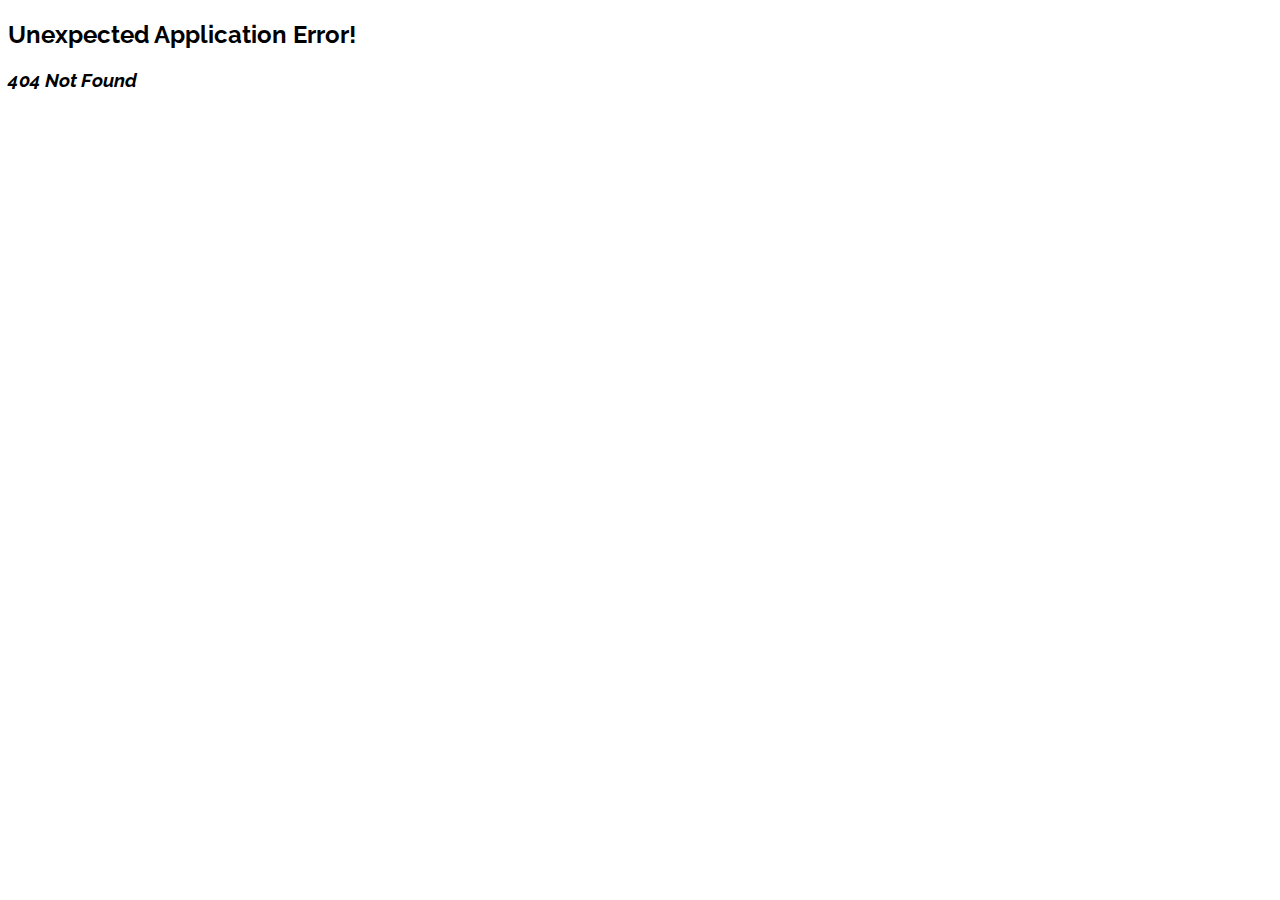
==== commit 64a6c755: "launch v2 of the website 🚀🚀🚀" ====
--- a/index.html
+++ b/index.html
@@ -3,15 +3,14 @@
   <head>
     <meta charset="UTF-8" />
     <link rel="icon" type="image/svg+xml" href="/favicon-16x16.png" />
+    <link href="https://fonts.googleapis.com/css2?family=Raleway:wght@400;700&family=Quicksand:wght@400;700&family=Bebas+Neue&display=swap" rel="stylesheet">
     <meta name="viewport" content="width=device-width, initial-scale=1.0" />
-    <title>Privacy V2 Ecosystem - ZK Clay</title><link rel="preconnect" href="https://fonts.googleapis.com">
-    <link rel="preconnect" href="https://fonts.gstatic.com" crossorigin>
-    <link href="https://fonts.googleapis.com/css2?family=Indie+Flower&display=swap" rel="stylesheet">
+    <title>Privacy V2 Ecosystem - ZK Clay</title>
     <script defer src="https://analytics.us.umami.is/script.js" data-website-id="700a62e5-dee8-4eca-a5f7-0f8c80e8dcb2"></script>
-    <script type="module" crossorigin src="/assets/index-DPr502oS.js"></script>
-    <link rel="stylesheet" crossorigin href="/assets/index-BhCLBa6H.css">
+    <script type="module" crossorigin src="/assets/index-KJSRHzHN.js"></script>
+    <link rel="stylesheet" crossorigin href="/assets/index-DwsRumYE.css">
   </head>
   <body>
     <div id="root"></div>
   </body>
-</html>
+</html>--- a/assets/index-DwsRumYE.css
+++ b/assets/index-DwsRumYE.css
@@ -0,0 +1 @@
+.project-tracker-root{max-width:1280px;margin:0 auto;padding:0rem 2rem 2rem;text-align:center}.project-label{display:flex;align-items:center}.project-icon{width:32px;height:32px;margin-right:10px}.project-name{margin-top:7px;display:flex;align-items:center}.logo{height:6em;padding:1.5em;will-change:filter;transition:filter .3s}.logo:hover{filter:drop-shadow(0 0 2em #646cffaa)}.logo.react:hover{filter:drop-shadow(0 0 2em #61dafbaa)}@keyframes logo-spin{0%{transform:rotate(0)}to{transform:rotate(360deg)}}@media (prefers-reduced-motion: no-preference){a:nth-of-type(2) .logo{animation:logo-spin infinite 20s linear}}.card{padding:2em}.read-the-docs{color:#888}.footer{width:100%;background-color:#f8f9fa;color:#343a40;text-align:center;padding:1rem 0;box-shadow:0 -2px 10px #0000001a;font-family:Arial,sans-serif}.footer-text{margin:0;font-size:1.2rem}.container{width:500px;margin:0 auto;color:#333;text-align:center;padding:20px}.headline-number{font-family:Playfair Display,serif;font-size:3.5em}.header{margin-bottom:20px}.header h1{font-size:2em;margin:0}.header p{margin:5px 0;font-size:1em;color:#666}.data-section{margin-top:20px}.data-row{display:flex;justify-content:space-around;margin-bottom:20px}.data-box{border:1px solid #ddd;padding:10px;border-radius:5px;text-align:center}.data-value{font-size:1.5em;color:#007bff}.data-time{display:block;margin-top:5px;font-size:.9em;color:#666}.data-amount{display:block;margin-top:5px;font-size:1.2em}.data-table{margin-top:20px}.data-table-row{display:flex;justify-content:space-between;padding:10px;border-bottom:1px solid #ddd}.data-table-row:nth-child(2n){background-color:#f9f9f9}.about-us-container{padding:20px;flex:1;min-height:90vh;display:flex;flex-direction:column;justify-content:center;align-items:center;text-align:center}.about-us-container h1{margin-bottom:20px}.about-us-container p{margin-bottom:15px;line-height:1.6;max-width:800px}body{font-family:Quicksand,sans-serif}h1,h2,h3,h4,h5,h6{font-family:Raleway,sans-serif}.logo{color:#e07a5f}a:link,a:visited{color:#0077b6}:root{font-family:-apple-system,BlinkMacSystemFont,Segoe UI,Roboto,Helvetica,Arial,sans-serif,"Apple Color Emoji","Segoe UI Emoji",Segoe UI Symbol;--font-family: -apple-system, BlinkMacSystemFont, "Segoe UI", Roboto, Helvetica, Arial, sans-serif, "Apple Color Emoji", "Segoe UI Emoji", "Segoe UI Symbol";--surface-a: #ffffff;--surface-b: #f8f9fa;--surface-c: #e9ecef;--surface-d: #dee2e6;--surface-e: #ffffff;--surface-f: #ffffff;--text-color: #495057;--text-color-secondary: #6c757d;--primary-color: #9c27b0;--primary-color-text: #ffffff;--surface-0: #ffffff;--surface-50: #fafafa;--surface-100: #f5f5f5;--surface-200: #eeeeee;--surface-300: #e0e0e0;--surface-400: #bdbdbd;--surface-500: #9e9e9e;--surface-600: #757575;--surface-700: #616161;--surface-800: #424242;--surface-900: #212121;--gray-50: #fafafa;--gray-100: #f5f5f5;--gray-200: #eeeeee;--gray-300: #e0e0e0;--gray-400: #bdbdbd;--gray-500: #9e9e9e;--gray-600: #757575;--gray-700: #616161;--gray-800: #424242;--gray-900: #212121;--content-padding: 1rem;--inline-spacing: .5rem;--border-radius: 3px;--surface-ground: #f8f9fa;--surface-section: #ffffff;--surface-card: #ffffff;--surface-overlay: #ffffff;--surface-border: #dee2e6;--surface-hover: #e9ecef;--focus-ring: 0 0 0 .2rem #df9eea;--maskbg: rgba(0, 0, 0, .4);--highlight-bg: #f3e5f5;--highlight-text-color: #495057;color-scheme:light}:root{--blue-50:#f4fafe;--blue-100:#cae6fc;--blue-200:#a0d2fa;--blue-300:#75bef8;--blue-400:#4baaf5;--blue-500:#2196f3;--blue-600:#1c80cf;--blue-700:#1769aa;--blue-800:#125386;--blue-900:#0d3c61;--green-50:#f6fbf6;--green-100:#d4ecd5;--green-200:#b2ddb4;--green-300:#90cd93;--green-400:#6ebe71;--green-500:#4caf50;--green-600:#419544;--green-700:#357b38;--green-800:#2a602c;--green-900:#1e4620;--yellow-50:#fffcf5;--yellow-100:#fef0cd;--yellow-200:#fde4a5;--yellow-300:#fdd87d;--yellow-400:#fccc55;--yellow-500:#fbc02d;--yellow-600:#d5a326;--yellow-700:#b08620;--yellow-800:#8a6a19;--yellow-900:#644d12;--cyan-50:#f2fcfd;--cyan-100:#c2eff5;--cyan-200:#91e2ed;--cyan-300:#61d5e4;--cyan-400:#30c9dc;--cyan-500:#00bcd4;--cyan-600:#00a0b4;--cyan-700:#008494;--cyan-800:#006775;--cyan-900:#004b55;--pink-50:#fef4f7;--pink-100:#fac9da;--pink-200:#f69ebc;--pink-300:#f1749e;--pink-400:#ed4981;--pink-500:#e91e63;--pink-600:#c61a54;--pink-700:#a31545;--pink-800:#801136;--pink-900:#5d0c28;--indigo-50:#f5f6fb;--indigo-100:#d1d5ed;--indigo-200:#acb4df;--indigo-300:#8893d1;--indigo-400:#6372c3;--indigo-500:#3f51b5;--indigo-600:#36459a;--indigo-700:#2c397f;--indigo-800:#232d64;--indigo-900:#192048;--teal-50:#f2faf9;--teal-100:#c2e6e2;--teal-200:#91d2cc;--teal-300:#61beb5;--teal-400:#30aa9f;--teal-500:#009688;--teal-600:#008074;--teal-700:#00695f;--teal-800:#00534b;--teal-900:#003c36;--orange-50:#fff8f2;--orange-100:#fde0c2;--orange-200:#fbc791;--orange-300:#f9ae61;--orange-400:#f79530;--orange-500:#f57c00;--orange-600:#d06900;--orange-700:#ac5700;--orange-800:#874400;--orange-900:#623200;--bluegray-50:#f7f9f9;--bluegray-100:#d9e0e3;--bluegray-200:#bbc7cd;--bluegray-300:#9caeb7;--bluegray-400:#7e96a1;--bluegray-500:#607d8b;--bluegray-600:#526a76;--bluegray-700:#435861;--bluegray-800:#35454c;--bluegray-900:#263238;--purple-50:#faf4fb;--purple-100:#e7cbec;--purple-200:#d4a2dd;--purple-300:#c279ce;--purple-400:#af50bf;--purple-500:#9c27b0;--purple-600:#852196;--purple-700:#6d1b7b;--purple-800:#561561;--purple-900:#3e1046;--red-50:#fff5f5;--red-100:#ffd1ce;--red-200:#ffada7;--red-300:#ff8980;--red-400:#ff6459;--red-500:#ff4032;--red-600:#d9362b;--red-700:#b32d23;--red-800:#8c231c;--red-900:#661a14;--primary-50:#faf4fb;--primary-100:#e7cbec;--primary-200:#d4a2dd;--primary-300:#c279ce;--primary-400:#af50bf;--primary-500:#9c27b0;--primary-600:#852196;--primary-700:#6d1b7b;--primary-800:#561561;--primary-900:#3e1046}.p-editor-container .p-editor-toolbar{background:#f8f9fa;border-top-right-radius:3px;border-top-left-radius:3px}.p-editor-container .p-editor-toolbar.ql-snow{border:1px solid #dee2e6}.p-editor-container .p-editor-toolbar.ql-snow .ql-stroke{stroke:#6c757d}.p-editor-container .p-editor-toolbar.ql-snow .ql-fill{fill:#6c757d}.p-editor-container .p-editor-toolbar.ql-snow .ql-picker .ql-picker-label{border:0 none;color:#6c757d}.p-editor-container .p-editor-toolbar.ql-snow .ql-picker .ql-picker-label:hover{color:#495057}.p-editor-container .p-editor-toolbar.ql-snow .ql-picker .ql-picker-label:hover .ql-stroke{stroke:#495057}.p-editor-container .p-editor-toolbar.ql-snow .ql-picker .ql-picker-label:hover .ql-fill{fill:#495057}.p-editor-container .p-editor-toolbar.ql-snow .ql-picker.ql-expanded .ql-picker-label{color:#495057}.p-editor-container .p-editor-toolbar.ql-snow .ql-picker.ql-expanded .ql-picker-label .ql-stroke{stroke:#495057}.p-editor-container .p-editor-toolbar.ql-snow .ql-picker.ql-expanded .ql-picker-label .ql-fill{fill:#495057}.p-editor-container .p-editor-toolbar.ql-snow .ql-picker.ql-expanded .ql-picker-options{background:#fff;border:0 none;box-shadow:0 2px 4px -1px #0003,0 4px 5px #00000024,0 1px 10px #0000001f;border-radius:3px;padding:.5rem 0}.p-editor-container .p-editor-toolbar.ql-snow .ql-picker.ql-expanded .ql-picker-options .ql-picker-item{color:#495057}.p-editor-container .p-editor-toolbar.ql-snow .ql-picker.ql-expanded .ql-picker-options .ql-picker-item:hover{color:#495057;background:#e9ecef}.p-editor-container .p-editor-toolbar.ql-snow .ql-picker.ql-expanded:not(.ql-icon-picker) .ql-picker-item{padding:.5rem 1rem}.p-editor-container .p-editor-content{border-bottom-right-radius:3px;border-bottom-left-radius:3px}.p-editor-container .p-editor-content.ql-snow{border:1px solid #dee2e6}.p-editor-container .p-editor-content .ql-editor{background:#fff;color:#495057;border-bottom-right-radius:3px;border-bottom-left-radius:3px}.p-editor-container .ql-snow.ql-toolbar button:hover,.p-editor-container .ql-snow.ql-toolbar button:focus{color:#495057}.p-editor-container .ql-snow.ql-toolbar button:hover .ql-stroke,.p-editor-container .ql-snow.ql-toolbar button:focus .ql-stroke{stroke:#495057}.p-editor-container .ql-snow.ql-toolbar button:hover .ql-fill,.p-editor-container .ql-snow.ql-toolbar button:focus .ql-fill{fill:#495057}.p-editor-container .ql-snow.ql-toolbar button.ql-active,.p-editor-container .ql-snow.ql-toolbar .ql-picker-label.ql-active,.p-editor-container .ql-snow.ql-toolbar .ql-picker-item.ql-selected{color:#9c27b0}.p-editor-container .ql-snow.ql-toolbar button.ql-active .ql-stroke,.p-editor-container .ql-snow.ql-toolbar .ql-picker-label.ql-active .ql-stroke,.p-editor-container .ql-snow.ql-toolbar .ql-picker-item.ql-selected .ql-stroke{stroke:#9c27b0}.p-editor-container .ql-snow.ql-toolbar button.ql-active .ql-fill,.p-editor-container .ql-snow.ql-toolbar .ql-picker-label.ql-active .ql-fill,.p-editor-container .ql-snow.ql-toolbar .ql-picker-item.ql-selected .ql-fill{fill:#9c27b0}.p-editor-container .ql-snow.ql-toolbar button.ql-active .ql-picker-label,.p-editor-container .ql-snow.ql-toolbar .ql-picker-label.ql-active .ql-picker-label,.p-editor-container .ql-snow.ql-toolbar .ql-picker-item.ql-selected .ql-picker-label{color:#9c27b0}@layer primereact{*{box-sizing:border-box}.p-component{font-family:var(--font-family);font-feature-settings:var(--font-feature-settings, normal);font-size:1rem;font-weight:400}.p-component-overlay{background-color:#0006;transition-duration:.2s}.p-disabled,.p-component:disabled{opacity:.6}.p-error{color:#f44336}.p-text-secondary{color:#6c757d}.pi{font-size:1rem}.p-icon{width:1rem;height:1rem}.p-link{font-family:var(--font-family);font-feature-settings:var(--font-feature-settings, normal);font-size:1rem;border-radius:3px}.p-link:focus-visible{outline:0 none;outline-offset:0;box-shadow:0 0 0 .2rem #df9eea}.p-component-overlay-enter{animation:p-component-overlay-enter-animation .15s forwards}.p-component-overlay-leave{animation:p-component-overlay-leave-animation .15s forwards}@keyframes p-component-overlay-enter-animation{0%{background-color:transparent}to{background-color:var(--maskbg)}}@keyframes p-component-overlay-leave-animation{0%{background-color:var(--maskbg)}to{background-color:transparent}}.p-autocomplete .p-autocomplete-loader{right:.5rem}.p-autocomplete.p-autocomplete-dd .p-autocomplete-loader{right:2.857rem}.p-autocomplete .p-autocomplete-multiple-container{padding:.25rem .5rem;gap:.5rem}.p-autocomplete .p-autocomplete-multiple-container:not(.p-disabled):hover{border-color:#9c27b0}.p-autocomplete .p-autocomplete-multiple-container:not(.p-disabled).p-focus{outline:0 none;outline-offset:0;box-shadow:0 0 0 .2rem #df9eea;border-color:#9c27b0}.p-autocomplete .p-autocomplete-multiple-container .p-autocomplete-input-token{padding:.25rem 0}.p-autocomplete .p-autocomplete-multiple-container .p-autocomplete-input-token input{font-family:var(--font-family);font-feature-settings:var(--font-feature-settings, normal);font-size:1rem;color:#495057;padding:0;margin:0}.p-autocomplete .p-autocomplete-multiple-container .p-autocomplete-token{padding:.25rem .5rem;margin-right:.5rem;background:#f3e5f5;color:#495057;border-radius:3px}.p-autocomplete .p-autocomplete-multiple-container .p-autocomplete-token .p-autocomplete-token-icon{margin-left:.5rem}.p-autocomplete.p-invalid.p-component>.p-inputtext{border-color:#f44336}.p-autocomplete-panel{background:#fff;color:#495057;border:0 none;border-radius:3px;box-shadow:0 2px 4px -1px #0003,0 4px 5px #00000024,0 1px 10px #0000001f}.p-autocomplete-panel .p-autocomplete-items{padding:.5rem 0}.p-autocomplete-panel .p-autocomplete-items .p-autocomplete-item{margin:0;padding:.5rem 1rem;border:0 none;color:#495057;background:transparent;transition:box-shadow .2s;border-radius:0}.p-autocomplete-panel .p-autocomplete-items .p-autocomplete-item:hover{color:#495057;background:#e9ecef}.p-autocomplete-panel .p-autocomplete-items .p-autocomplete-item.p-highlight{color:#495057;background:#f3e5f5}.p-autocomplete-panel .p-autocomplete-items .p-autocomplete-item-group{margin:0;padding:.75rem 1rem;color:#495057;background:#fff;font-weight:600}.p-calendar.p-invalid.p-component>.p-inputtext{border-color:#f44336}.p-calendar:not(.p-calendar-disabled).p-focus>.p-inputtext{outline:0 none;outline-offset:0;box-shadow:0 0 0 .2rem #df9eea;border-color:#9c27b0}.p-datepicker{padding:.5rem;background:#fff;color:#495057;border:1px solid #ced4da;border-radius:3px}.p-datepicker:not(.p-datepicker-inline){background:#fff;border:0 none;box-shadow:0 2px 4px -1px #0003,0 4px 5px #00000024,0 1px 10px #0000001f}.p-datepicker:not(.p-datepicker-inline) .p-datepicker-header{background:#fff}.p-datepicker .p-datepicker-header{padding:.5rem;color:#495057;background:#fff;font-weight:600;margin:0;border-bottom:1px solid #dee2e6;border-top-right-radius:3px;border-top-left-radius:3px}.p-datepicker .p-datepicker-header .p-datepicker-prev,.p-datepicker .p-datepicker-header .p-datepicker-next{width:2rem;height:2rem;color:#6c757d;border:0 none;background:transparent;border-radius:50%;transition:background-color .2s,color .2s,box-shadow .2s}.p-datepicker .p-datepicker-header .p-datepicker-prev:enabled:hover,.p-datepicker .p-datepicker-header .p-datepicker-next:enabled:hover{color:#495057;border-color:transparent;background:#e9ecef}.p-datepicker .p-datepicker-header .p-datepicker-prev:focus-visible,.p-datepicker .p-datepicker-header .p-datepicker-next:focus-visible{outline:0 none;outline-offset:0;box-shadow:0 0 0 .2rem #df9eea}.p-datepicker .p-datepicker-header .p-datepicker-title{line-height:2rem}.p-datepicker .p-datepicker-header .p-datepicker-title .p-datepicker-year,.p-datepicker .p-datepicker-header .p-datepicker-title .p-datepicker-month{color:#495057;transition:background-color .2s,color .2s,box-shadow .2s;font-weight:600;padding:.5rem}.p-datepicker .p-datepicker-header .p-datepicker-title .p-datepicker-year:enabled:hover,.p-datepicker .p-datepicker-header .p-datepicker-title .p-datepicker-month:enabled:hover{color:#9c27b0}.p-datepicker .p-datepicker-header .p-datepicker-title .p-datepicker-month{margin-right:.5rem}.p-datepicker table{font-size:1rem;margin:.5rem 0}.p-datepicker table th{padding:.5rem}.p-datepicker table th>span{width:2.5rem;height:2.5rem}.p-datepicker table td{padding:.5rem}.p-datepicker table td>span{width:2.5rem;height:2.5rem;border-radius:50%;transition:box-shadow .2s;border:1px solid transparent}.p-datepicker table td>span.p-highlight{color:#495057;background:#f3e5f5}.p-datepicker table td>span:focus{outline:0 none;outline-offset:0;box-shadow:0 0 0 .2rem #df9eea}.p-datepicker table td.p-datepicker-today>span{background:#ced4da;color:#495057;border-color:transparent}.p-datepicker table td.p-datepicker-today>span.p-highlight{color:#495057;background:#f3e5f5}.p-datepicker .p-datepicker-buttonbar{padding:1rem 0;border-top:1px solid #dee2e6}.p-datepicker .p-datepicker-buttonbar .p-button{width:auto}.p-datepicker .p-timepicker{border-top:1px solid #dee2e6;padding:.5rem}.p-datepicker .p-timepicker button{width:2rem;height:2rem;color:#6c757d;border:0 none;background:transparent;border-radius:50%;transition:background-color .2s,color .2s,box-shadow .2s}.p-datepicker .p-timepicker button:enabled:hover{color:#495057;border-color:transparent;background:#e9ecef}.p-datepicker .p-timepicker button:focus-visible{outline:0 none;outline-offset:0;box-shadow:0 0 0 .2rem #df9eea}.p-datepicker .p-timepicker button:last-child{margin-top:.2em}.p-datepicker .p-timepicker span{font-size:1.25rem}.p-datepicker .p-timepicker>div{padding:0 .5rem}.p-datepicker.p-datepicker-timeonly .p-timepicker{border-top:0 none}.p-datepicker .p-monthpicker{margin:.5rem 0}.p-datepicker .p-monthpicker .p-monthpicker-month{padding:.5rem;transition:box-shadow .2s;border-radius:3px}.p-datepicker .p-monthpicker .p-monthpicker-month.p-highlight{color:#495057;background:#f3e5f5}.p-datepicker .p-yearpicker{margin:.5rem 0}.p-datepicker .p-yearpicker .p-yearpicker-year{padding:.5rem;transition:box-shadow .2s;border-radius:3px}.p-datepicker .p-yearpicker .p-yearpicker-year.p-highlight{color:#495057;background:#f3e5f5}.p-datepicker.p-datepicker-multiple-month .p-datepicker-group{border-left:1px solid #dee2e6;padding-right:.5rem;padding-left:.5rem;padding-top:0;padding-bottom:0}.p-datepicker.p-datepicker-multiple-month .p-datepicker-group:first-child{padding-left:0}.p-datepicker.p-datepicker-multiple-month .p-datepicker-group:last-child{padding-right:0;border-left:0 none}.p-datepicker:not(.p-disabled) table td span:not(.p-highlight):not(.p-disabled):hover{background:#e9ecef}.p-datepicker:not(.p-disabled) table td span:not(.p-highlight):not(.p-disabled):focus{outline:0 none;outline-offset:0;box-shadow:0 0 0 .2rem #df9eea}.p-datepicker:not(.p-disabled) .p-monthpicker .p-monthpicker-month:not(.p-disabled):not(.p-highlight):hover{background:#e9ecef}.p-datepicker:not(.p-disabled) .p-monthpicker .p-monthpicker-month:not(.p-disabled):focus{outline:0 none;outline-offset:0;box-shadow:0 0 0 .2rem #df9eea}.p-datepicker:not(.p-disabled) .p-yearpicker .p-yearpicker-year:not(.p-disabled):not(.p-highlight):hover{background:#e9ecef}.p-datepicker:not(.p-disabled) .p-yearpicker .p-yearpicker-year:not(.p-disabled):focus{outline:0 none;outline-offset:0;box-shadow:0 0 0 .2rem #df9eea}@media screen and (max-width: 769px){.p-datepicker table th,.p-datepicker table td{padding:0}}.p-cascadeselect{background:#fff;border:1px solid #ced4da;transition:background-color .2s,color .2s,border-color .2s,box-shadow .2s;border-radius:3px}.p-cascadeselect:not(.p-disabled):hover{border-color:#9c27b0}.p-cascadeselect:not(.p-disabled).p-focus{outline:0 none;outline-offset:0;box-shadow:0 0 0 .2rem #df9eea;border-color:#9c27b0}.p-cascadeselect .p-cascadeselect-label{background:transparent;border:0 none;padding:.5rem}.p-cascadeselect .p-cascadeselect-label.p-placeholder{color:#6c757d}.p-cascadeselect .p-cascadeselect-label:enabled:focus{outline:0 none;box-shadow:none}.p-cascadeselect .p-cascadeselect-trigger{background:transparent;color:#6c757d;width:2.357rem;border-top-right-radius:3px;border-bottom-right-radius:3px}.p-cascadeselect.p-invalid.p-component{border-color:#f44336}.p-cascadeselect-panel{background:#fff;color:#495057;border:0 none;border-radius:3px;box-shadow:0 2px 4px -1px #0003,0 4px 5px #00000024,0 1px 10px #0000001f}.p-cascadeselect-panel .p-cascadeselect-items{padding:.5rem 0}.p-cascadeselect-panel .p-cascadeselect-items .p-cascadeselect-item{margin:0;border:0 none;color:#495057;background:transparent;transition:box-shadow .2s;border-radius:0}.p-cascadeselect-panel .p-cascadeselect-items .p-cascadeselect-item .p-cascadeselect-item-content{padding:.5rem 1rem}.p-cascadeselect-panel .p-cascadeselect-items .p-cascadeselect-item .p-cascadeselect-item-content:focus{outline:0 none;outline-offset:0;box-shadow:inset 0 0 0 .15rem #df9eea}.p-cascadeselect-panel .p-cascadeselect-items .p-cascadeselect-item.p-highlight{color:#495057;background:#f3e5f5}.p-cascadeselect-panel .p-cascadeselect-items .p-cascadeselect-item:not(.p-highlight):not(.p-disabled):hover{color:#495057;background:#e9ecef}.p-cascadeselect-panel .p-cascadeselect-items .p-cascadeselect-item .p-cascadeselect-group-icon{font-size:.875rem}.p-cascadeselect-panel .p-cascadeselect-items .p-cascadeselect-item .p-cascadeselect-group-icon.p-icon{width:.875rem;height:.875rem}.p-input-filled .p-cascadeselect{background:#f8f9fa}.p-input-filled .p-cascadeselect:not(.p-disabled):hover{background-color:#f8f9fa}.p-input-filled .p-cascadeselect:not(.p-disabled).p-focus{background-color:#fff}.p-checkbox{width:20px;height:20px}.p-checkbox .p-checkbox-box{border:2px solid #ced4da;background:#fff;width:20px;height:20px;color:#495057;border-radius:3px;transition:background-color .2s,color .2s,border-color .2s,box-shadow .2s}.p-checkbox .p-checkbox-box .p-checkbox-icon{transition-duration:.2s;color:#fff;font-size:14px}.p-checkbox .p-checkbox-box .p-checkbox-icon.p-icon{width:14px;height:14px}.p-checkbox .p-checkbox-box.p-highlight{border-color:#9c27b0;background:#9c27b0}.p-checkbox .p-checkbox-box.p-highlight:not(.p-disabled):hover{border-color:#7d1f8d;background:#7d1f8d;color:#fff}.p-checkbox:not(.p-checkbox-disabled) .p-checkbox-box:hover{border-color:#9c27b0}.p-checkbox:not(.p-checkbox-disabled) .p-checkbox-box.p-focus{outline:0 none;outline-offset:0;box-shadow:0 0 0 .2rem #df9eea;border-color:#9c27b0}.p-checkbox:not(.p-checkbox-disabled) .p-checkbox-box.p-highlight:hover{border-color:#7d1f8d;background:#7d1f8d;color:#fff}.p-checkbox.p-invalid>.p-checkbox-box{border-color:#f44336}.p-input-filled .p-checkbox .p-checkbox-box{background-color:#f8f9fa}.p-input-filled .p-checkbox .p-checkbox-box.p-highlight{background:#9c27b0}.p-input-filled .p-checkbox:not(.p-checkbox-disabled) .p-checkbox-box:hover{background-color:#f8f9fa}.p-input-filled .p-checkbox:not(.p-checkbox-disabled) .p-checkbox-box.p-highlight:hover{background:#7d1f8d}.p-chips .p-chips-multiple-container{padding:.25rem .5rem;gap:.5rem}.p-chips .p-chips-multiple-container:not(.p-disabled):hover{border-color:#9c27b0}.p-chips .p-chips-multiple-container:not(.p-disabled).p-focus{outline:0 none;outline-offset:0;box-shadow:0 0 0 .2rem #df9eea;border-color:#9c27b0}.p-chips .p-chips-multiple-container .p-chips-token{padding:.25rem .5rem;margin-right:.5rem;background:#f3e5f5;color:#495057;border-radius:16px}.p-chips .p-chips-multiple-container .p-chips-token .p-chips-token-icon{margin-left:.5rem}.p-chips .p-chips-multiple-container .p-chips-input-token{padding:.25rem 0}.p-chips .p-chips-multiple-container .p-chips-input-token input{font-family:var(--font-family);font-feature-settings:var(--font-feature-settings, normal);font-size:1rem;color:#495057;padding:0;margin:0}.p-chips.p-invalid.p-component>.p-inputtext{border-color:#f44336}.p-colorpicker-preview{width:2rem;height:2rem}.p-colorpicker-panel{background:#323232;border:1px solid #191919}.p-colorpicker-panel .p-colorpicker-color-handle,.p-colorpicker-panel .p-colorpicker-hue-handle{border-color:#fff}.p-colorpicker-overlay-panel{box-shadow:0 2px 4px -1px #0003,0 4px 5px #00000024,0 1px 10px #0000001f}.p-dropdown{background:#fff;border:1px solid #ced4da;transition:background-color .2s,color .2s,border-color .2s,box-shadow .2s;border-radius:3px}.p-dropdown:not(.p-disabled):hover{border-color:#9c27b0}.p-dropdown:not(.p-disabled).p-focus{outline:0 none;outline-offset:0;box-shadow:0 0 0 .2rem #df9eea;border-color:#9c27b0}.p-dropdown.p-dropdown-clearable .p-dropdown-label{padding-right:1.5rem}.p-dropdown .p-dropdown-label{background:transparent;border:0 none}.p-dropdown .p-dropdown-label.p-placeholder{color:#6c757d}.p-dropdown .p-dropdown-label:enabled:focus{outline:0 none;box-shadow:none}.p-dropdown .p-dropdown-trigger{background:transparent;color:#6c757d;width:2.357rem;border-top-right-radius:3px;border-bottom-right-radius:3px}.p-dropdown .p-dropdown-clear-icon{color:#6c757d;right:2.357rem}.p-dropdown.p-invalid.p-component{border-color:#f44336}.p-dropdown-panel{background:#fff;color:#495057;border:0 none;border-radius:3px;box-shadow:0 2px 4px -1px #0003,0 4px 5px #00000024,0 1px 10px #0000001f}.p-dropdown-panel .p-dropdown-header{padding:.5rem 1rem;border-bottom:0 none;color:#495057;background:#f8f9fa;margin:0;border-top-right-radius:3px;border-top-left-radius:3px}.p-dropdown-panel .p-dropdown-header .p-dropdown-filter{padding-right:1.5rem;margin-right:-1.5rem}.p-dropdown-panel .p-dropdown-header .p-dropdown-filter-icon{right:.5rem;color:#6c757d}.p-dropdown-panel .p-dropdown-header .p-dropdown-clearable-filter .p-dropdown-filter{padding-right:3rem;margin-right:-3rem}.p-dropdown-panel .p-dropdown-header .p-dropdown-clearable-filter .p-dropdown-filter-clear-icon{right:2rem}.p-dropdown-panel .p-dropdown-items{padding:.5rem 0}.p-dropdown-panel .p-dropdown-items .p-dropdown-item{margin:0;padding:.5rem 1rem;border:0 none;color:#495057;background:transparent;transition:box-shadow .2s;border-radius:0}.p-dropdown-panel .p-dropdown-items .p-dropdown-item.p-highlight{color:#495057;background:#f3e5f5}.p-dropdown-panel .p-dropdown-items .p-dropdown-item:not(.p-highlight):not(.p-disabled):hover{color:#495057;background:#e9ecef}.p-dropdown-panel .p-dropdown-items .p-dropdown-item-group{margin:0;padding:.75rem 1rem;color:#495057;background:#fff;font-weight:600}.p-dropdown-panel .p-dropdown-items .p-dropdown-empty-message{padding:.5rem 1rem;color:#495057;background:transparent}.p-input-filled .p-dropdown{background:#f8f9fa}.p-input-filled .p-dropdown:not(.p-disabled):hover{background-color:#f8f9fa}.p-input-filled .p-dropdown:not(.p-disabled).p-focus{background-color:#fff}.p-input-filled .p-dropdown:not(.p-disabled).p-focus .p-inputtext{background-color:transparent}.p-inputgroup-addon{background:#e9ecef;color:#6c757d;border-top:1px solid #ced4da;border-left:1px solid #ced4da;border-bottom:1px solid #ced4da;padding:.5rem;min-width:2.357rem}.p-inputgroup-addon:last-child{border-right:1px solid #ced4da}.p-inputgroup>.p-component,.p-inputgroup>.p-inputwrapper>.p-inputtext,.p-inputgroup>.p-float-label>.p-component{border-radius:0;margin:0}.p-inputgroup>.p-component+.p-inputgroup-addon,.p-inputgroup>.p-inputwrapper>.p-inputtext+.p-inputgroup-addon,.p-inputgroup>.p-float-label>.p-component+.p-inputgroup-addon{border-left:0 none}.p-inputgroup>.p-component:focus,.p-inputgroup>.p-inputwrapper>.p-inputtext:focus,.p-inputgroup>.p-float-label>.p-component:focus{z-index:1}.p-inputgroup>.p-component:focus~label,.p-inputgroup>.p-inputwrapper>.p-inputtext:focus~label,.p-inputgroup>.p-float-label>.p-component:focus~label{z-index:1}.p-inputgroup-addon:first-child,.p-inputgroup button:first-child,.p-inputgroup input:first-child,.p-inputgroup>.p-inputwrapper:first-child,.p-inputgroup>.p-inputwrapper:first-child>.p-inputtext{border-top-left-radius:3px;border-bottom-left-radius:3px}.p-inputgroup .p-float-label:first-child input{border-top-left-radius:3px;border-bottom-left-radius:3px}.p-inputgroup-addon:last-child,.p-inputgroup button:last-child,.p-inputgroup input:last-child,.p-inputgroup>.p-inputwrapper:last-child,.p-inputgroup>.p-inputwrapper:last-child>.p-inputtext{border-top-right-radius:3px;border-bottom-right-radius:3px}.p-inputgroup .p-float-label:last-child input{border-top-right-radius:3px;border-bottom-right-radius:3px}.p-fluid .p-inputgroup .p-button{width:auto}.p-fluid .p-inputgroup .p-button.p-button-icon-only{width:2.357rem}.p-inputnumber.p-invalid.p-component>.p-inputtext{border-color:#f44336}.p-inputswitch{width:3rem;height:1.75rem}.p-inputswitch .p-inputswitch-slider{background:#ced4da;transition:background-color .2s,color .2s,border-color .2s,box-shadow .2s;border-radius:30px}.p-inputswitch .p-inputswitch-slider:before{background:#fff;width:1.25rem;height:1.25rem;left:.25rem;margin-top:-.625rem;border-radius:50%;transition-duration:.2s}.p-inputswitch.p-inputswitch-checked .p-inputswitch-slider:before{transform:translate(1.25rem)}.p-inputswitch.p-focus .p-inputswitch-slider{outline:0 none;outline-offset:0;box-shadow:0 0 0 .2rem #df9eea}.p-inputswitch:not(.p-disabled):hover .p-inputswitch-slider{background:#b6bfc8}.p-inputswitch.p-inputswitch-checked .p-inputswitch-slider{background:#9c27b0}.p-inputswitch.p-inputswitch-checked .p-inputswitch-slider:before{background:#fff}.p-inputswitch.p-inputswitch-checked:not(.p-disabled):hover .p-inputswitch-slider{background:#8c239e}.p-inputswitch.p-invalid .p-inputswitch-slider{border-color:#f44336}.p-inputtext{font-family:var(--font-family);font-feature-settings:var(--font-feature-settings, normal);font-size:1rem;color:#495057;background:#fff;padding:.5rem;border:1px solid #ced4da;transition:background-color .2s,color .2s,border-color .2s,box-shadow .2s;-webkit-appearance:none;-moz-appearance:none;appearance:none;border-radius:3px}.p-inputtext:enabled:hover{border-color:#9c27b0}.p-inputtext:enabled:focus{outline:0 none;outline-offset:0;box-shadow:0 0 0 .2rem #df9eea;border-color:#9c27b0}.p-inputtext.p-invalid.p-component{border-color:#f44336}.p-inputtext.p-inputtext-sm{font-size:.875rem;padding:.4375rem}.p-inputtext.p-inputtext-lg{font-size:1.25rem;padding:.625rem}.p-float-label>label{left:.5rem;color:#6c757d;transition-duration:.2s}.p-float-label>label.p-error{color:#f44336}.p-input-icon-left>i:first-of-type,.p-input-icon-left>svg:first-of-type,.p-input-icon-left>.p-input-prefix{left:.5rem;color:#6c757d}.p-input-icon-left>.p-inputtext{padding-left:2rem}.p-input-icon-left.p-float-label>label{left:2rem}.p-input-icon-right>i:last-of-type,.p-input-icon-right>svg:last-of-type,.p-input-icon-right>.p-input-suffix{right:.5rem;color:#6c757d}.p-input-icon-right>.p-inputtext{padding-right:2rem}::-webkit-input-placeholder{color:#6c757d}:-moz-placeholder{color:#6c757d}::-moz-placeholder{color:#6c757d}:-ms-input-placeholder{color:#6c757d}.p-input-filled .p-inputtext{background-color:#f8f9fa}.p-input-filled .p-inputtext:enabled:hover{background-color:#f8f9fa}.p-input-filled .p-inputtext:enabled:focus{background-color:#fff}.p-inputtext-sm .p-inputtext{font-size:.875rem;padding:.4375rem}.p-inputtext-lg .p-inputtext{font-size:1.25rem;padding:.625rem}.p-listbox{background:#fff;color:#495057;border:1px solid #ced4da;border-radius:3px}.p-listbox .p-listbox-header{padding:.5rem 1rem;border-bottom:0 none;color:#495057;background:#f8f9fa;margin:0;border-top-right-radius:3px;border-top-left-radius:3px}.p-listbox .p-listbox-header .p-listbox-filter{padding-right:1.5rem}.p-listbox .p-listbox-header .p-listbox-filter-icon{right:.5rem;color:#6c757d}.p-listbox .p-listbox-list{padding:.5rem 0}.p-listbox .p-listbox-list .p-listbox-item{margin:0;padding:.5rem 1rem;border:0 none;color:#495057;transition:box-shadow .2s;border-radius:0}.p-listbox .p-listbox-list .p-listbox-item.p-highlight{color:#495057;background:#f3e5f5}.p-listbox .p-listbox-list .p-listbox-item:focus{outline:0 none;outline-offset:0;box-shadow:inset 0 0 0 .15rem #df9eea}.p-listbox .p-listbox-list .p-listbox-item-group{margin:0;padding:.75rem 1rem;color:#495057;background:#fff;font-weight:600}.p-listbox .p-listbox-list .p-listbox-empty-message{padding:.5rem 1rem;color:#495057;background:transparent}.p-listbox:not(.p-disabled) .p-listbox-item:not(.p-highlight):not(.p-disabled):hover{color:#495057;background:#e9ecef}.p-listbox.p-invalid{border-color:#f44336}.p-mention-panel{background:#fff;color:#495057;border:0 none;border-radius:3px;box-shadow:0 2px 4px -1px #0003,0 4px 5px #00000024,0 1px 10px #0000001f}.p-mention-panel .p-mention-items{padding:.5rem 0}.p-mention-panel .p-mention-items .p-mention-item{margin:0;padding:.5rem 1rem;border:0 none;color:#495057;background:transparent;transition:box-shadow .2s;border-radius:0}.p-mention-panel .p-mention-items .p-mention-item:hover{color:#495057;background:#e9ecef}.p-mention-panel .p-mention-items .p-mention-item.p-highlight{color:#495057;background:#f3e5f5}.p-multiselect{background:#fff;border:1px solid #ced4da;transition:background-color .2s,color .2s,border-color .2s,box-shadow .2s;border-radius:3px}.p-multiselect:not(.p-disabled):hover{border-color:#9c27b0}.p-multiselect:not(.p-disabled).p-focus{outline:0 none;outline-offset:0;box-shadow:0 0 0 .2rem #df9eea;border-color:#9c27b0}.p-multiselect.p-multiselect-clearable .p-multiselect-label{padding-right:1.5rem}.p-multiselect .p-multiselect-label{padding:.5rem;transition:background-color .2s,color .2s,border-color .2s,box-shadow .2s}.p-multiselect .p-multiselect-label.p-placeholder{color:#6c757d}.p-multiselect.p-multiselect-chip .p-multiselect-token{padding:.25rem .5rem;margin-right:.5rem;background:#dee2e6;color:#495057;border-radius:16px}.p-multiselect.p-multiselect-chip .p-multiselect-token .p-multiselect-token-icon{margin-left:.5rem}.p-multiselect .p-multiselect-trigger{background:transparent;color:#6c757d;width:2.357rem;border-top-right-radius:3px;border-bottom-right-radius:3px}.p-multiselect .p-multiselect-clear-icon{color:#6c757d;right:2.357rem}.p-multiselect.p-invalid.p-component{border-color:#f44336}.p-inputwrapper-filled.p-multiselect.p-multiselect-chip .p-multiselect-label{padding:.25rem .5rem}.p-inputwrapper-filled.p-multiselect.p-multiselect-chip .p-multiselect-label.p-multiselect-items-label{padding:.5rem}.p-inputwrapper-filled.p-multiselect.p-multiselect-clearable .p-multiselect-label{padding-right:1.5rem}.p-multiselect-panel{background:#fff;color:#495057;border:0 none;border-radius:3px;box-shadow:0 2px 4px -1px #0003,0 4px 5px #00000024,0 1px 10px #0000001f}.p-multiselect-panel .p-multiselect-header{padding:.5rem 1rem;border-bottom:0 none;color:#495057;background:#f8f9fa;margin:0;border-top-right-radius:3px;border-top-left-radius:3px}.p-multiselect-panel .p-multiselect-header .p-multiselect-filter-container{margin:0 .5rem}.p-multiselect-panel .p-multiselect-header .p-multiselect-filter-container .p-inputtext{padding-right:1.5rem}.p-multiselect-panel .p-multiselect-header .p-multiselect-filter-container .p-multiselect-filter-icon{right:.5rem;color:#6c757d}.p-multiselect-panel .p-multiselect-header .p-multiselect-close{width:2rem;height:2rem;color:#6c757d;border:0 none;background:transparent;border-radius:50%;transition:background-color .2s,color .2s,box-shadow .2s}.p-multiselect-panel .p-multiselect-header .p-multiselect-close:enabled:hover{color:#495057;border-color:transparent;background:#e9ecef}.p-multiselect-panel .p-multiselect-header .p-multiselect-close:focus-visible{outline:0 none;outline-offset:0;box-shadow:0 0 0 .2rem #df9eea}.p-multiselect-panel .p-multiselect-items{padding:.5rem 0}.p-multiselect-panel .p-multiselect-items .p-multiselect-item{margin:0;padding:.5rem 1rem;border:0 none;color:#495057;background:transparent;transition:box-shadow .2s;border-radius:0}.p-multiselect-panel .p-multiselect-items .p-multiselect-item.p-highlight{color:#495057;background:#f3e5f5}.p-multiselect-panel .p-multiselect-items .p-multiselect-item:not(.p-highlight):not(.p-disabled):hover{color:#495057;background:#e9ecef}.p-multiselect-panel .p-multiselect-items .p-multiselect-item:focus{outline:0 none;outline-offset:0;box-shadow:inset 0 0 0 .15rem #df9eea}.p-multiselect-panel .p-multiselect-items .p-multiselect-item .p-checkbox{margin-right:.5rem}.p-multiselect-panel .p-multiselect-items .p-multiselect-item-group{margin:0;padding:.75rem 1rem;color:#495057;background:#fff;font-weight:600}.p-multiselect-panel .p-multiselect-items .p-multiselect-empty-message{padding:.5rem 1rem;color:#495057;background:transparent}.p-input-filled .p-multiselect{background:#f8f9fa}.p-input-filled .p-multiselect:not(.p-disabled):hover{background-color:#f8f9fa}.p-input-filled .p-multiselect:not(.p-disabled).p-focus{background-color:#fff}.p-password.p-invalid.p-component>.p-inputtext{border-color:#f44336}.p-password-panel{padding:1rem;background:#fff;color:#495057;border:0 none;box-shadow:0 2px 4px -1px #0003,0 4px 5px #00000024,0 1px 10px #0000001f;border-radius:3px}.p-password-panel .p-password-meter{margin-bottom:.5rem;background:#dee2e6}.p-password-panel .p-password-meter .p-password-strength.weak{background:#d32f2f}.p-password-panel .p-password-meter .p-password-strength.medium{background:#fbc02d}.p-password-panel .p-password-meter .p-password-strength.strong{background:#689f38}.p-radiobutton{width:20px;height:20px}.p-radiobutton .p-radiobutton-box{border:2px solid #ced4da;background:#fff;width:20px;height:20px;color:#495057;border-radius:50%;transition:background-color .2s,color .2s,border-color .2s,box-shadow .2s}.p-radiobutton .p-radiobutton-box:not(.p-disabled):not(.p-highlight):hover{border-color:#9c27b0}.p-radiobutton .p-radiobutton-box:not(.p-disabled).p-focus{outline:0 none;outline-offset:0;box-shadow:0 0 0 .2rem #df9eea;border-color:#9c27b0}.p-radiobutton .p-radiobutton-box .p-radiobutton-icon{width:12px;height:12px;transition-duration:.2s;background-color:#fff}.p-radiobutton .p-radiobutton-box.p-highlight{border-color:#9c27b0;background:#9c27b0}.p-radiobutton .p-radiobutton-box.p-highlight:not(.p-disabled):hover{border-color:#7d1f8d;background:#7d1f8d;color:#fff}.p-radiobutton.p-invalid>.p-radiobutton-box{border-color:#f44336}.p-radiobutton:focus{outline:0 none}.p-input-filled .p-radiobutton .p-radiobutton-box{background-color:#f8f9fa}.p-input-filled .p-radiobutton .p-radiobutton-box:not(.p-disabled):hover{background-color:#f8f9fa}.p-input-filled .p-radiobutton .p-radiobutton-box.p-highlight{background:#9c27b0}.p-input-filled .p-radiobutton .p-radiobutton-box.p-highlight:not(.p-disabled):hover{background:#7d1f8d}.p-rating{position:relative;display:flex;align-items:center}.p-rating-item{display:inline-flex;align-items:center;cursor:pointer}.p-rating.p-readonly .p-rating-item{cursor:default}.p-rating{gap:.5rem}.p-rating .p-rating-item{outline-color:transparent;border-radius:50%}.p-rating .p-rating-item .p-rating-icon{color:#495057;transition:background-color .2s,color .2s,border-color .2s,box-shadow .2s;font-size:1.143rem}.p-rating .p-rating-item .p-rating-icon.p-icon{width:1.143rem;height:1.143rem}.p-rating .p-rating-item .p-rating-icon.p-rating-cancel{color:#e74c3c}.p-rating .p-rating-item.p-focus{outline:0 none;outline-offset:0;box-shadow:0 0 0 .2rem #df9eea}.p-rating .p-rating-item.p-rating-item-active .p-rating-icon{color:#9c27b0}.p-rating:not(.p-disabled):not(.p-readonly) .p-rating-item:hover .p-rating-icon{color:#9c27b0}.p-rating:not(.p-disabled):not(.p-readonly) .p-rating-item:hover .p-rating-icon.p-rating-cancel{color:#c0392b}.p-selectbutton .p-button{background:#fff;border:1px solid #ced4da;color:#495057;transition:background-color .2s,color .2s,border-color .2s,box-shadow .2s}.p-selectbutton .p-button .p-button-icon-left,.p-selectbutton .p-button .p-button-icon-right{color:#6c757d}.p-selectbutton .p-button:not(.p-disabled):not(.p-highlight):hover{background:#e9ecef;border-color:#ced4da;color:#495057}.p-selectbutton .p-button:not(.p-disabled):not(.p-highlight):hover .p-button-icon-left,.p-selectbutton .p-button:not(.p-disabled):not(.p-highlight):hover .p-button-icon-right{color:#6c757d}.p-selectbutton .p-button.p-highlight{background:#9c27b0;border-color:#9c27b0;color:#fff}.p-selectbutton .p-button.p-highlight .p-button-icon-left,.p-selectbutton .p-button.p-highlight .p-button-icon-right{color:#fff}.p-selectbutton .p-button.p-highlight:hover{background:#8c239e;border-color:#8c239e;color:#fff}.p-selectbutton .p-button.p-highlight:hover .p-button-icon-left,.p-selectbutton .p-button.p-highlight:hover .p-button-icon-right{color:#fff}.p-selectbutton.p-invalid>.p-button{border-color:#f44336}.p-slider{background:#dee2e6;border:0 none;border-radius:3px}.p-slider.p-slider-horizontal{height:.286rem}.p-slider.p-slider-horizontal .p-slider-handle{margin-top:-.5715rem;margin-left:-.5715rem}.p-slider.p-slider-vertical{width:.286rem}.p-slider.p-slider-vertical .p-slider-handle{margin-left:-.5715rem;margin-bottom:-.5715rem}.p-slider .p-slider-handle{height:1.143rem;width:1.143rem;background:#fff;border:2px solid #9c27b0;border-radius:50%;transition:background-color .2s,color .2s,border-color .2s,box-shadow .2s}.p-slider .p-slider-handle:focus{outline:0 none;outline-offset:0;box-shadow:0 0 0 .2rem #df9eea}.p-slider .p-slider-range{background:#9c27b0}.p-slider:not(.p-disabled) .p-slider-handle:hover{background:#9c27b0;border-color:#9c27b0}.p-treeselect{background:#fff;border:1px solid #ced4da;transition:background-color .2s,color .2s,border-color .2s,box-shadow .2s;border-radius:3px}.p-treeselect:not(.p-disabled):hover{border-color:#9c27b0}.p-treeselect:not(.p-disabled).p-focus{outline:0 none;outline-offset:0;box-shadow:0 0 0 .2rem #df9eea;border-color:#9c27b0}.p-treeselect.p-treeselect-clearable .p-treeselect-label{padding-right:1.5rem}.p-treeselect .p-treeselect-label{padding:.5rem;transition:background-color .2s,color .2s,border-color .2s,box-shadow .2s}.p-treeselect .p-treeselect-label.p-placeholder{color:#6c757d}.p-treeselect.p-treeselect-chip .p-treeselect-token{padding:.25rem .5rem;margin-right:.5rem;background:#dee2e6;color:#495057;border-radius:16px}.p-treeselect .p-treeselect-trigger{background:transparent;color:#6c757d;width:2.357rem;border-top-right-radius:3px;border-bottom-right-radius:3px}.p-treeselect .p-treeselect-clear-icon{color:#6c757d;right:2.357rem}.p-treeselect.p-invalid.p-component{border-color:#f44336}.p-inputwrapper-filled.p-treeselect.p-treeselect-chip .p-treeselect-label{padding:.25rem .5rem}.p-treeselect-panel{background:#fff;color:#495057;border:0 none;border-radius:3px;box-shadow:0 2px 4px -1px #0003,0 4px 5px #00000024,0 1px 10px #0000001f}.p-treeselect-panel .p-treeselect-header{padding:.5rem 1rem;border-bottom:0 none;color:#495057;background:#f8f9fa;margin:0;border-top-right-radius:3px;border-top-left-radius:3px}.p-treeselect-panel .p-treeselect-header .p-treeselect-filter-container{margin-right:.5rem}.p-treeselect-panel .p-treeselect-header .p-treeselect-filter-container .p-treeselect-filter{padding-right:1.5rem}.p-treeselect-panel .p-treeselect-header .p-treeselect-filter-container .p-treeselect-filter-icon{right:.5rem;color:#6c757d}.p-treeselect-panel .p-treeselect-header .p-treeselect-filter-container.p-treeselect-clearable-filter .p-treeselect-filter{padding-right:3rem}.p-treeselect-panel .p-treeselect-header .p-treeselect-filter-container.p-treeselect-clearable-filter .p-treeselect-filter-clear-icon{right:2rem}.p-treeselect-panel .p-treeselect-header .p-treeselect-close{width:2rem;height:2rem;color:#6c757d;border:0 none;background:transparent;border-radius:50%;transition:background-color .2s,color .2s,box-shadow .2s}.p-treeselect-panel .p-treeselect-header .p-treeselect-close:enabled:hover{color:#495057;border-color:transparent;background:#e9ecef}.p-treeselect-panel .p-treeselect-header .p-treeselect-close:focus-visible{outline:0 none;outline-offset:0;box-shadow:0 0 0 .2rem #df9eea}.p-treeselect-panel .p-treeselect-items-wrapper .p-tree{border:0 none}.p-treeselect-panel .p-treeselect-items-wrapper .p-treeselect-empty-message{padding:.5rem 1rem;color:#495057;background:transparent}.p-input-filled .p-treeselect{background:#f8f9fa}.p-input-filled .p-treeselect:not(.p-disabled):hover{background-color:#f8f9fa}.p-input-filled .p-treeselect:not(.p-disabled).p-focus{background-color:#fff}.p-togglebutton.p-button{background:#fff;border:1px solid #ced4da;color:#495057;transition:background-color .2s,color .2s,border-color .2s,box-shadow .2s}.p-togglebutton.p-button .p-button-icon-left,.p-togglebutton.p-button .p-button-icon-right{color:#6c757d}.p-togglebutton.p-button:not(.p-disabled):not(.p-highlight):hover{background:#e9ecef;border-color:#ced4da;color:#495057}.p-togglebutton.p-button:not(.p-disabled):not(.p-highlight):hover .p-button-icon-left,.p-togglebutton.p-button:not(.p-disabled):not(.p-highlight):hover .p-button-icon-right{color:#6c757d}.p-togglebutton.p-button.p-highlight{background:#9c27b0;border-color:#9c27b0;color:#fff}.p-togglebutton.p-button.p-highlight .p-button-icon-left,.p-togglebutton.p-button.p-highlight .p-button-icon-right{color:#fff}.p-togglebutton.p-button.p-highlight:hover{background:#8c239e;border-color:#8c239e;color:#fff}.p-togglebutton.p-button.p-highlight:hover .p-button-icon-left,.p-togglebutton.p-button.p-highlight:hover .p-button-icon-right{color:#fff}.p-togglebutton.p-button.p-invalid>.p-button{border-color:#f44336}.p-button{color:#fff;background:#9c27b0;border:1px solid #9c27b0;padding:.5rem 1rem;font-size:1rem;transition:background-color .2s,color .2s,border-color .2s,box-shadow .2s;border-radius:3px}.p-button:not(:disabled):hover{background:#8c239e;color:#fff;border-color:#8c239e}.p-button:not(:disabled):active{background:#7d1f8d;color:#fff;border-color:#7d1f8d}.p-button.p-button-outlined{background-color:transparent;color:#9c27b0;border:1px solid}.p-button.p-button-outlined:not(:disabled):hover{background:#9c27b00a;color:#9c27b0;border:1px solid}.p-button.p-button-outlined:not(:disabled):active{background:#9c27b029;color:#9c27b0;border:1px solid}.p-button.p-button-outlined.p-button-plain{color:#6c757d;border-color:#6c757d}.p-button.p-button-outlined.p-button-plain:not(:disabled):hover{background:#e9ecef;color:#6c757d}.p-button.p-button-outlined.p-button-plain:not(:disabled):active{background:#dee2e6;color:#6c757d}.p-button.p-button-text{background-color:transparent;color:#9c27b0;border-color:transparent}.p-button.p-button-text:not(:disabled):hover{background:#9c27b00a;color:#9c27b0;border-color:transparent}.p-button.p-button-text:not(:disabled):active{background:#9c27b029;color:#9c27b0;border-color:transparent}.p-button.p-button-text.p-button-plain{color:#6c757d}.p-button.p-button-text.p-button-plain:not(:disabled):hover{background:#e9ecef;color:#6c757d}.p-button.p-button-text.p-button-plain:not(:disabled):active{background:#dee2e6;color:#6c757d}.p-button:focus{outline:0 none;outline-offset:0;box-shadow:0 0 0 .2rem #df9eea}.p-button .p-button-label{transition-duration:.2s}.p-button .p-button-icon-left{margin-right:.5rem}.p-button .p-button-icon-right{margin-left:.5rem}.p-button .p-button-icon-bottom{margin-top:.5rem}.p-button .p-button-icon-top{margin-bottom:.5rem}.p-button .p-badge{margin-left:.5rem;min-width:1rem;height:1rem;line-height:1rem;color:#9c27b0;background-color:#fff}.p-button.p-button-raised{box-shadow:0 3px 1px -2px #0003,0 2px 2px #00000024,0 1px 5px #0000001f}.p-button.p-button-rounded{border-radius:2rem}.p-button.p-button-icon-only{width:2.357rem;padding:.5rem 0}.p-button.p-button-icon-only .p-button-icon-left,.p-button.p-button-icon-only .p-button-icon-right{margin:0}.p-button.p-button-icon-only.p-button-rounded{border-radius:50%;height:2.357rem}.p-button.p-button-sm{font-size:.875rem;padding:.4375rem .875rem}.p-button.p-button-sm .p-button-icon{font-size:.875rem}.p-button.p-button-lg{font-size:1.25rem;padding:.625rem 1.25rem}.p-button.p-button-lg .p-button-icon{font-size:1.25rem}.p-button.p-button-loading-label-only.p-button-loading-left .p-button-label{margin-left:.5rem}.p-button.p-button-loading-label-only.p-button-loading-right .p-button-label{margin-right:.5rem}.p-button.p-button-loading-label-only.p-button-loading-top .p-button-label{margin-top:.5rem}.p-button.p-button-loading-label-only.p-button-loading-bottom .p-button-label{margin-bottom:.5rem}.p-button.p-button-loading-label-only .p-button-loading-icon{margin:0}.p-fluid .p-button{width:100%}.p-fluid .p-button-icon-only{width:2.357rem}.p-fluid .p-buttonset{display:flex}.p-fluid .p-buttonset .p-button{flex:1}.p-button.p-button-secondary,.p-buttonset.p-button-secondary>.p-button,.p-splitbutton.p-button-secondary>.p-button,.p-fileupload-choose.p-button-secondary{color:#fff;background:#607d8b;border:1px solid #607d8b}.p-button.p-button-secondary:not(:disabled):hover,.p-buttonset.p-button-secondary>.p-button:not(:disabled):hover,.p-splitbutton.p-button-secondary>.p-button:not(:disabled):hover,.p-fileupload-choose.p-button-secondary:not(:disabled):hover{background:#56717d;color:#fff;border-color:#56717d}.p-button.p-button-secondary:not(:disabled):focus,.p-buttonset.p-button-secondary>.p-button:not(:disabled):focus,.p-splitbutton.p-button-secondary>.p-button:not(:disabled):focus,.p-fileupload-choose.p-button-secondary:not(:disabled):focus{box-shadow:0 0 0 .2rem #beccd2}.p-button.p-button-secondary:not(:disabled):active,.p-buttonset.p-button-secondary>.p-button:not(:disabled):active,.p-splitbutton.p-button-secondary>.p-button:not(:disabled):active,.p-fileupload-choose.p-button-secondary:not(:disabled):active{background:#4d646f;color:#fff;border-color:#4d646f}.p-button.p-button-secondary.p-button-outlined,.p-buttonset.p-button-secondary>.p-button.p-button-outlined,.p-splitbutton.p-button-secondary>.p-button.p-button-outlined,.p-fileupload-choose.p-button-secondary.p-button-outlined{background-color:transparent;color:#607d8b;border:1px solid}.p-button.p-button-secondary.p-button-outlined:not(:disabled):hover,.p-buttonset.p-button-secondary>.p-button.p-button-outlined:not(:disabled):hover,.p-splitbutton.p-button-secondary>.p-button.p-button-outlined:not(:disabled):hover,.p-fileupload-choose.p-button-secondary.p-button-outlined:not(:disabled):hover{background:#607d8b0a;color:#607d8b;border:1px solid}.p-button.p-button-secondary.p-button-outlined:not(:disabled):active,.p-buttonset.p-button-secondary>.p-button.p-button-outlined:not(:disabled):active,.p-splitbutton.p-button-secondary>.p-button.p-button-outlined:not(:disabled):active,.p-fileupload-choose.p-button-secondary.p-button-outlined:not(:disabled):active{background:#607d8b29;color:#607d8b;border:1px solid}.p-button.p-button-secondary.p-button-text,.p-buttonset.p-button-secondary>.p-button.p-button-text,.p-splitbutton.p-button-secondary>.p-button.p-button-text,.p-fileupload-choose.p-button-secondary.p-button-text{background-color:transparent;color:#607d8b;border-color:transparent}.p-button.p-button-secondary.p-button-text:not(:disabled):hover,.p-buttonset.p-button-secondary>.p-button.p-button-text:not(:disabled):hover,.p-splitbutton.p-button-secondary>.p-button.p-button-text:not(:disabled):hover,.p-fileupload-choose.p-button-secondary.p-button-text:not(:disabled):hover{background:#607d8b0a;border-color:transparent;color:#607d8b}.p-button.p-button-secondary.p-button-text:not(:disabled):active,.p-buttonset.p-button-secondary>.p-button.p-button-text:not(:disabled):active,.p-splitbutton.p-button-secondary>.p-button.p-button-text:not(:disabled):active,.p-fileupload-choose.p-button-secondary.p-button-text:not(:disabled):active{background:#607d8b29;border-color:transparent;color:#607d8b}.p-button.p-button-info,.p-buttonset.p-button-info>.p-button,.p-splitbutton.p-button-info>.p-button,.p-fileupload-choose.p-button-info{color:#fff;background:#0288d1;border:1px solid #0288d1}.p-button.p-button-info:not(:disabled):hover,.p-buttonset.p-button-info>.p-button:not(:disabled):hover,.p-splitbutton.p-button-info>.p-button:not(:disabled):hover,.p-fileupload-choose.p-button-info:not(:disabled):hover{background:#027abc;color:#fff;border-color:#027abc}.p-button.p-button-info:not(:disabled):focus,.p-buttonset.p-button-info>.p-button:not(:disabled):focus,.p-splitbutton.p-button-info>.p-button:not(:disabled):focus,.p-fileupload-choose.p-button-info:not(:disabled):focus{box-shadow:0 0 0 .2rem #89d4fe}.p-button.p-button-info:not(:disabled):active,.p-buttonset.p-button-info>.p-button:not(:disabled):active,.p-splitbutton.p-button-info>.p-button:not(:disabled):active,.p-fileupload-choose.p-button-info:not(:disabled):active{background:#026da7;color:#fff;border-color:#026da7}.p-button.p-button-info.p-button-outlined,.p-buttonset.p-button-info>.p-button.p-button-outlined,.p-splitbutton.p-button-info>.p-button.p-button-outlined,.p-fileupload-choose.p-button-info.p-button-outlined{background-color:transparent;color:#0288d1;border:1px solid}.p-button.p-button-info.p-button-outlined:not(:disabled):hover,.p-buttonset.p-button-info>.p-button.p-button-outlined:not(:disabled):hover,.p-splitbutton.p-button-info>.p-button.p-button-outlined:not(:disabled):hover,.p-fileupload-choose.p-button-info.p-button-outlined:not(:disabled):hover{background:#0288d10a;color:#0288d1;border:1px solid}.p-button.p-button-info.p-button-outlined:not(:disabled):active,.p-buttonset.p-button-info>.p-button.p-button-outlined:not(:disabled):active,.p-splitbutton.p-button-info>.p-button.p-button-outlined:not(:disabled):active,.p-fileupload-choose.p-button-info.p-button-outlined:not(:disabled):active{background:#0288d129;color:#0288d1;border:1px solid}.p-button.p-button-info.p-button-text,.p-buttonset.p-button-info>.p-button.p-button-text,.p-splitbutton.p-button-info>.p-button.p-button-text,.p-fileupload-choose.p-button-info.p-button-text{background-color:transparent;color:#0288d1;border-color:transparent}.p-button.p-button-info.p-button-text:not(:disabled):hover,.p-buttonset.p-button-info>.p-button.p-button-text:not(:disabled):hover,.p-splitbutton.p-button-info>.p-button.p-button-text:not(:disabled):hover,.p-fileupload-choose.p-button-info.p-button-text:not(:disabled):hover{background:#0288d10a;border-color:transparent;color:#0288d1}.p-button.p-button-info.p-button-text:not(:disabled):active,.p-buttonset.p-button-info>.p-button.p-button-text:not(:disabled):active,.p-splitbutton.p-button-info>.p-button.p-button-text:not(:disabled):active,.p-fileupload-choose.p-button-info.p-button-text:not(:disabled):active{background:#0288d129;border-color:transparent;color:#0288d1}.p-button.p-button-success,.p-buttonset.p-button-success>.p-button,.p-splitbutton.p-button-success>.p-button,.p-fileupload-choose.p-button-success{color:#fff;background:#689f38;border:1px solid #689f38}.p-button.p-button-success:not(:disabled):hover,.p-buttonset.p-button-success>.p-button:not(:disabled):hover,.p-splitbutton.p-button-success>.p-button:not(:disabled):hover,.p-fileupload-choose.p-button-success:not(:disabled):hover{background:#5e8f32;color:#fff;border-color:#5e8f32}.p-button.p-button-success:not(:disabled):focus,.p-buttonset.p-button-success>.p-button:not(:disabled):focus,.p-splitbutton.p-button-success>.p-button:not(:disabled):focus,.p-fileupload-choose.p-button-success:not(:disabled):focus{box-shadow:0 0 0 .2rem #c2e0a8}.p-button.p-button-success:not(:disabled):active,.p-buttonset.p-button-success>.p-button:not(:disabled):active,.p-splitbutton.p-button-success>.p-button:not(:disabled):active,.p-fileupload-choose.p-button-success:not(:disabled):active{background:#537f2d;color:#fff;border-color:#537f2d}.p-button.p-button-success.p-button-outlined,.p-buttonset.p-button-success>.p-button.p-button-outlined,.p-splitbutton.p-button-success>.p-button.p-button-outlined,.p-fileupload-choose.p-button-success.p-button-outlined{background-color:transparent;color:#689f38;border:1px solid}.p-button.p-button-success.p-button-outlined:not(:disabled):hover,.p-buttonset.p-button-success>.p-button.p-button-outlined:not(:disabled):hover,.p-splitbutton.p-button-success>.p-button.p-button-outlined:not(:disabled):hover,.p-fileupload-choose.p-button-success.p-button-outlined:not(:disabled):hover{background:#689f380a;color:#689f38;border:1px solid}.p-button.p-button-success.p-button-outlined:not(:disabled):active,.p-buttonset.p-button-success>.p-button.p-button-outlined:not(:disabled):active,.p-splitbutton.p-button-success>.p-button.p-button-outlined:not(:disabled):active,.p-fileupload-choose.p-button-success.p-button-outlined:not(:disabled):active{background:#689f3829;color:#689f38;border:1px solid}.p-button.p-button-success.p-button-text,.p-buttonset.p-button-success>.p-button.p-button-text,.p-splitbutton.p-button-success>.p-button.p-button-text,.p-fileupload-choose.p-button-success.p-button-text{background-color:transparent;color:#689f38;border-color:transparent}.p-button.p-button-success.p-button-text:not(:disabled):hover,.p-buttonset.p-button-success>.p-button.p-button-text:not(:disabled):hover,.p-splitbutton.p-button-success>.p-button.p-button-text:not(:disabled):hover,.p-fileupload-choose.p-button-success.p-button-text:not(:disabled):hover{background:#689f380a;border-color:transparent;color:#689f38}.p-button.p-button-success.p-button-text:not(:disabled):active,.p-buttonset.p-button-success>.p-button.p-button-text:not(:disabled):active,.p-splitbutton.p-button-success>.p-button.p-button-text:not(:disabled):active,.p-fileupload-choose.p-button-success.p-button-text:not(:disabled):active{background:#689f3829;border-color:transparent;color:#689f38}.p-button.p-button-warning,.p-buttonset.p-button-warning>.p-button,.p-splitbutton.p-button-warning>.p-button,.p-fileupload-choose.p-button-warning{color:#212529;background:#fbc02d;border:1px solid #fbc02d}.p-button.p-button-warning:not(:disabled):hover,.p-buttonset.p-button-warning>.p-button:not(:disabled):hover,.p-splitbutton.p-button-warning>.p-button:not(:disabled):hover,.p-fileupload-choose.p-button-warning:not(:disabled):hover{background:#fab710;color:#212529;border-color:#fab710}.p-button.p-button-warning:not(:disabled):focus,.p-buttonset.p-button-warning>.p-button:not(:disabled):focus,.p-splitbutton.p-button-warning>.p-button:not(:disabled):focus,.p-fileupload-choose.p-button-warning:not(:disabled):focus{box-shadow:0 0 0 .2rem #fde6ab}.p-button.p-button-warning:not(:disabled):active,.p-buttonset.p-button-warning>.p-button:not(:disabled):active,.p-splitbutton.p-button-warning>.p-button:not(:disabled):active,.p-fileupload-choose.p-button-warning:not(:disabled):active{background:#e8a704;color:#212529;border-color:#e8a704}.p-button.p-button-warning.p-button-outlined,.p-buttonset.p-button-warning>.p-button.p-button-outlined,.p-splitbutton.p-button-warning>.p-button.p-button-outlined,.p-fileupload-choose.p-button-warning.p-button-outlined{background-color:transparent;color:#fbc02d;border:1px solid}.p-button.p-button-warning.p-button-outlined:not(:disabled):hover,.p-buttonset.p-button-warning>.p-button.p-button-outlined:not(:disabled):hover,.p-splitbutton.p-button-warning>.p-button.p-button-outlined:not(:disabled):hover,.p-fileupload-choose.p-button-warning.p-button-outlined:not(:disabled):hover{background:#fbc02d0a;color:#fbc02d;border:1px solid}.p-button.p-button-warning.p-button-outlined:not(:disabled):active,.p-buttonset.p-button-warning>.p-button.p-button-outlined:not(:disabled):active,.p-splitbutton.p-button-warning>.p-button.p-button-outlined:not(:disabled):active,.p-fileupload-choose.p-button-warning.p-button-outlined:not(:disabled):active{background:#fbc02d29;color:#fbc02d;border:1px solid}.p-button.p-button-warning.p-button-text,.p-buttonset.p-button-warning>.p-button.p-button-text,.p-splitbutton.p-button-warning>.p-button.p-button-text,.p-fileupload-choose.p-button-warning.p-button-text{background-color:transparent;color:#fbc02d;border-color:transparent}.p-button.p-button-warning.p-button-text:not(:disabled):hover,.p-buttonset.p-button-warning>.p-button.p-button-text:not(:disabled):hover,.p-splitbutton.p-button-warning>.p-button.p-button-text:not(:disabled):hover,.p-fileupload-choose.p-button-warning.p-button-text:not(:disabled):hover{background:#fbc02d0a;border-color:transparent;color:#fbc02d}.p-button.p-button-warning.p-button-text:not(:disabled):active,.p-buttonset.p-button-warning>.p-button.p-button-text:not(:disabled):active,.p-splitbutton.p-button-warning>.p-button.p-button-text:not(:disabled):active,.p-fileupload-choose.p-button-warning.p-button-text:not(:disabled):active{background:#fbc02d29;border-color:transparent;color:#fbc02d}.p-button.p-button-help,.p-buttonset.p-button-help>.p-button,.p-splitbutton.p-button-help>.p-button,.p-fileupload-choose.p-button-help{color:#fff;background:#9c27b0;border:1px solid #9c27b0}.p-button.p-button-help:not(:disabled):hover,.p-buttonset.p-button-help>.p-button:not(:disabled):hover,.p-splitbutton.p-button-help>.p-button:not(:disabled):hover,.p-fileupload-choose.p-button-help:not(:disabled):hover{background:#8c239e;color:#fff;border-color:#8c239e}.p-button.p-button-help:not(:disabled):focus,.p-buttonset.p-button-help>.p-button:not(:disabled):focus,.p-splitbutton.p-button-help>.p-button:not(:disabled):focus,.p-fileupload-choose.p-button-help:not(:disabled):focus{box-shadow:0 0 0 .2rem #df9eea}.p-button.p-button-help:not(:disabled):active,.p-buttonset.p-button-help>.p-button:not(:disabled):active,.p-splitbutton.p-button-help>.p-button:not(:disabled):active,.p-fileupload-choose.p-button-help:not(:disabled):active{background:#7d1f8d;color:#fff;border-color:#7d1f8d}.p-button.p-button-help.p-button-outlined,.p-buttonset.p-button-help>.p-button.p-button-outlined,.p-splitbutton.p-button-help>.p-button.p-button-outlined,.p-fileupload-choose.p-button-help.p-button-outlined{background-color:transparent;color:#9c27b0;border:1px solid}.p-button.p-button-help.p-button-outlined:not(:disabled):hover,.p-buttonset.p-button-help>.p-button.p-button-outlined:not(:disabled):hover,.p-splitbutton.p-button-help>.p-button.p-button-outlined:not(:disabled):hover,.p-fileupload-choose.p-button-help.p-button-outlined:not(:disabled):hover{background:#9c27b00a;color:#9c27b0;border:1px solid}.p-button.p-button-help.p-button-outlined:not(:disabled):active,.p-buttonset.p-button-help>.p-button.p-button-outlined:not(:disabled):active,.p-splitbutton.p-button-help>.p-button.p-button-outlined:not(:disabled):active,.p-fileupload-choose.p-button-help.p-button-outlined:not(:disabled):active{background:#9c27b029;color:#9c27b0;border:1px solid}.p-button.p-button-help.p-button-text,.p-buttonset.p-button-help>.p-button.p-button-text,.p-splitbutton.p-button-help>.p-button.p-button-text,.p-fileupload-choose.p-button-help.p-button-text{background-color:transparent;color:#9c27b0;border-color:transparent}.p-button.p-button-help.p-button-text:not(:disabled):hover,.p-buttonset.p-button-help>.p-button.p-button-text:not(:disabled):hover,.p-splitbutton.p-button-help>.p-button.p-button-text:not(:disabled):hover,.p-fileupload-choose.p-button-help.p-button-text:not(:disabled):hover{background:#9c27b00a;border-color:transparent;color:#9c27b0}.p-button.p-button-help.p-button-text:not(:disabled):active,.p-buttonset.p-button-help>.p-button.p-button-text:not(:disabled):active,.p-splitbutton.p-button-help>.p-button.p-button-text:not(:disabled):active,.p-fileupload-choose.p-button-help.p-button-text:not(:disabled):active{background:#9c27b029;border-color:transparent;color:#9c27b0}.p-button.p-button-danger,.p-buttonset.p-button-danger>.p-button,.p-splitbutton.p-button-danger>.p-button,.p-fileupload-choose.p-button-danger{color:#fff;background:#d32f2f;border:1px solid #d32f2f}.p-button.p-button-danger:not(:disabled):hover,.p-buttonset.p-button-danger>.p-button:not(:disabled):hover,.p-splitbutton.p-button-danger>.p-button:not(:disabled):hover,.p-fileupload-choose.p-button-danger:not(:disabled):hover{background:#c02929;color:#fff;border-color:#c02929}.p-button.p-button-danger:not(:disabled):focus,.p-buttonset.p-button-danger>.p-button:not(:disabled):focus,.p-splitbutton.p-button-danger>.p-button:not(:disabled):focus,.p-fileupload-choose.p-button-danger:not(:disabled):focus{box-shadow:0 0 0 .2rem #edacac}.p-button.p-button-danger:not(:disabled):active,.p-buttonset.p-button-danger>.p-button:not(:disabled):active,.p-splitbutton.p-button-danger>.p-button:not(:disabled):active,.p-fileupload-choose.p-button-danger:not(:disabled):active{background:#aa2424;color:#fff;border-color:#aa2424}.p-button.p-button-danger.p-button-outlined,.p-buttonset.p-button-danger>.p-button.p-button-outlined,.p-splitbutton.p-button-danger>.p-button.p-button-outlined,.p-fileupload-choose.p-button-danger.p-button-outlined{background-color:transparent;color:#d32f2f;border:1px solid}.p-button.p-button-danger.p-button-outlined:not(:disabled):hover,.p-buttonset.p-button-danger>.p-button.p-button-outlined:not(:disabled):hover,.p-splitbutton.p-button-danger>.p-button.p-button-outlined:not(:disabled):hover,.p-fileupload-choose.p-button-danger.p-button-outlined:not(:disabled):hover{background:#d32f2f0a;color:#d32f2f;border:1px solid}.p-button.p-button-danger.p-button-outlined:not(:disabled):active,.p-buttonset.p-button-danger>.p-button.p-button-outlined:not(:disabled):active,.p-splitbutton.p-button-danger>.p-button.p-button-outlined:not(:disabled):active,.p-fileupload-choose.p-button-danger.p-button-outlined:not(:disabled):active{background:#d32f2f29;color:#d32f2f;border:1px solid}.p-button.p-button-danger.p-button-text,.p-buttonset.p-button-danger>.p-button.p-button-text,.p-splitbutton.p-button-danger>.p-button.p-button-text,.p-fileupload-choose.p-button-danger.p-button-text{background-color:transparent;color:#d32f2f;border-color:transparent}.p-button.p-button-danger.p-button-text:not(:disabled):hover,.p-buttonset.p-button-danger>.p-button.p-button-text:not(:disabled):hover,.p-splitbutton.p-button-danger>.p-button.p-button-text:not(:disabled):hover,.p-fileupload-choose.p-button-danger.p-button-text:not(:disabled):hover{background:#d32f2f0a;border-color:transparent;color:#d32f2f}.p-button.p-button-danger.p-button-text:not(:disabled):active,.p-buttonset.p-button-danger>.p-button.p-button-text:not(:disabled):active,.p-splitbutton.p-button-danger>.p-button.p-button-text:not(:disabled):active,.p-fileupload-choose.p-button-danger.p-button-text:not(:disabled):active{background:#d32f2f29;border-color:transparent;color:#d32f2f}.p-button.p-button-link{color:#7d1f8d;background:transparent;border:transparent}.p-button.p-button-link:not(:disabled):hover{background:transparent;color:#7d1f8d;border-color:transparent}.p-button.p-button-link:not(:disabled):hover .p-button-label{text-decoration:underline}.p-button.p-button-link:not(:disabled):focus{background:transparent;box-shadow:0 0 0 .2rem #df9eea;border-color:transparent}.p-button.p-button-link:not(:disabled):active{background:transparent;color:#7d1f8d;border-color:transparent}.p-splitbutton{border-radius:3px}.p-splitbutton.p-button-outlined>.p-button{background-color:transparent;color:#9c27b0;border:1px solid}.p-splitbutton.p-button-outlined>.p-button:not(:disabled):hover{background:#9c27b00a;color:#9c27b0}.p-splitbutton.p-button-outlined>.p-button:not(:disabled):active{background:#9c27b029;color:#9c27b0}.p-splitbutton.p-button-outlined.p-button-plain>.p-button{color:#6c757d;border-color:#6c757d}.p-splitbutton.p-button-outlined.p-button-plain>.p-button:not(:disabled):hover{background:#e9ecef;color:#6c757d}.p-splitbutton.p-button-outlined.p-button-plain>.p-button:not(:disabled):active{background:#dee2e6;color:#6c757d}.p-splitbutton.p-button-text>.p-button{background-color:transparent;color:#9c27b0;border-color:transparent}.p-splitbutton.p-button-text>.p-button:not(:disabled):hover{background:#9c27b00a;color:#9c27b0;border-color:transparent}.p-splitbutton.p-button-text>.p-button:not(:disabled):active{background:#9c27b029;color:#9c27b0;border-color:transparent}.p-splitbutton.p-button-text.p-button-plain>.p-button{color:#6c757d}.p-splitbutton.p-button-text.p-button-plain>.p-button:not(:disabled):hover{background:#e9ecef;color:#6c757d}.p-splitbutton.p-button-text.p-button-plain>.p-button:not(:disabled):active{background:#dee2e6;color:#6c757d}.p-splitbutton.p-button-raised{box-shadow:0 3px 1px -2px #0003,0 2px 2px #00000024,0 1px 5px #0000001f}.p-splitbutton.p-button-rounded{border-radius:2rem}.p-splitbutton.p-button-rounded>.p-button{border-radius:2rem}.p-splitbutton.p-button-sm>.p-button{font-size:.875rem;padding:.4375rem .875rem}.p-splitbutton.p-button-sm>.p-button .p-button-icon{font-size:.875rem}.p-splitbutton.p-button-lg>.p-button{font-size:1.25rem;padding:.625rem 1.25rem}.p-splitbutton.p-button-lg>.p-button.p-button-icon-only{width:auto}.p-splitbutton.p-button-lg>.p-button .p-button-icon{font-size:1.25rem}.p-splitbutton .p-splitbutton-menubutton,.p-splitbutton .p-splitbutton.p-button-rounded>.p-splitbutton-menubutton.p-button,.p-splitbutton .p-splitbutton.p-button-outlined>.p-splitbutton-menubutton.p-button{border-top-left-radius:0;border-bottom-left-radius:0}.p-splitbutton.p-button-secondary.p-button-outlined>.p-button{background-color:transparent;color:#607d8b;border:1px solid}.p-splitbutton.p-button-secondary.p-button-outlined>.p-button:not(:disabled):hover{background:#607d8b0a;color:#607d8b}.p-splitbutton.p-button-secondary.p-button-outlined>.p-button:not(:disabled):active{background:#607d8b29;color:#607d8b}.p-splitbutton.p-button-secondary.p-button-text>.p-button{background-color:transparent;color:#607d8b;border-color:transparent}.p-splitbutton.p-button-secondary.p-button-text>.p-button:not(:disabled):hover{background:#607d8b0a;border-color:transparent;color:#607d8b}.p-splitbutton.p-button-secondary.p-button-text>.p-button:not(:disabled):active{background:#607d8b29;border-color:transparent;color:#607d8b}.p-splitbutton.p-button-info.p-button-outlined>.p-button{background-color:transparent;color:#0288d1;border:1px solid}.p-splitbutton.p-button-info.p-button-outlined>.p-button:not(:disabled):hover{background:#0288d10a;color:#0288d1}.p-splitbutton.p-button-info.p-button-outlined>.p-button:not(:disabled):active{background:#0288d129;color:#0288d1}.p-splitbutton.p-button-info.p-button-text>.p-button{background-color:transparent;color:#0288d1;border-color:transparent}.p-splitbutton.p-button-info.p-button-text>.p-button:not(:disabled):hover{background:#0288d10a;border-color:transparent;color:#0288d1}.p-splitbutton.p-button-info.p-button-text>.p-button:not(:disabled):active{background:#0288d129;border-color:transparent;color:#0288d1}.p-splitbutton.p-button-success.p-button-outlined>.p-button{background-color:transparent;color:#689f38;border:1px solid}.p-splitbutton.p-button-success.p-button-outlined>.p-button:not(:disabled):hover{background:#689f380a;color:#689f38}.p-splitbutton.p-button-success.p-button-outlined>.p-button:not(:disabled):active{background:#689f3829;color:#689f38}.p-splitbutton.p-button-success.p-button-text>.p-button{background-color:transparent;color:#689f38;border-color:transparent}.p-splitbutton.p-button-success.p-button-text>.p-button:not(:disabled):hover{background:#689f380a;border-color:transparent;color:#689f38}.p-splitbutton.p-button-success.p-button-text>.p-button:not(:disabled):active{background:#689f3829;border-color:transparent;color:#689f38}.p-splitbutton.p-button-warning.p-button-outlined>.p-button{background-color:transparent;color:#fbc02d;border:1px solid}.p-splitbutton.p-button-warning.p-button-outlined>.p-button:not(:disabled):hover{background:#fbc02d0a;color:#fbc02d}.p-splitbutton.p-button-warning.p-button-outlined>.p-button:not(:disabled):active{background:#fbc02d29;color:#fbc02d}.p-splitbutton.p-button-warning.p-button-text>.p-button{background-color:transparent;color:#fbc02d;border-color:transparent}.p-splitbutton.p-button-warning.p-button-text>.p-button:not(:disabled):hover{background:#fbc02d0a;border-color:transparent;color:#fbc02d}.p-splitbutton.p-button-warning.p-button-text>.p-button:not(:disabled):active{background:#fbc02d29;border-color:transparent;color:#fbc02d}.p-splitbutton.p-button-help.p-button-outlined>.p-button{background-color:transparent;color:#9c27b0;border:1px solid}.p-splitbutton.p-button-help.p-button-outlined>.p-button:not(:disabled):hover{background:#9c27b00a;color:#9c27b0}.p-splitbutton.p-button-help.p-button-outlined>.p-button:not(:disabled):active{background:#9c27b029;color:#9c27b0}.p-splitbutton.p-button-help.p-button-text>.p-button{background-color:transparent;color:#9c27b0;border-color:transparent}.p-splitbutton.p-button-help.p-button-text>.p-button:not(:disabled):hover{background:#9c27b00a;border-color:transparent;color:#9c27b0}.p-splitbutton.p-button-help.p-button-text>.p-button:not(:disabled):active{background:#9c27b029;border-color:transparent;color:#9c27b0}.p-splitbutton.p-button-danger.p-button-outlined>.p-button{background-color:transparent;color:#d32f2f;border:1px solid}.p-splitbutton.p-button-danger.p-button-outlined>.p-button:not(:disabled):hover{background:#d32f2f0a;color:#d32f2f}.p-splitbutton.p-button-danger.p-button-outlined>.p-button:not(:disabled):active{background:#d32f2f29;color:#d32f2f}.p-splitbutton.p-button-danger.p-button-text>.p-button{background-color:transparent;color:#d32f2f;border-color:transparent}.p-splitbutton.p-button-danger.p-button-text>.p-button:not(:disabled):hover{background:#d32f2f0a;border-color:transparent;color:#d32f2f}.p-splitbutton.p-button-danger.p-button-text>.p-button:not(:disabled):active{background:#d32f2f29;border-color:transparent;color:#d32f2f}.p-speeddial-button.p-button.p-button-icon-only{width:4rem;height:4rem}.p-speeddial-button.p-button.p-button-icon-only .p-button-icon{font-size:1.3rem}.p-speeddial-button.p-button.p-button-icon-only .p-button-icon.p-icon{width:1.3rem;height:1.3rem}.p-speeddial-list{outline:0 none}.p-speeddial-action{width:3rem;height:3rem;background:#495057;color:#fff}.p-speeddial-action:hover{background:#343a40;color:#fff}.p-speeddial-direction-up .p-speeddial-item{margin:.25rem}.p-speeddial-direction-up .p-speeddial-item:first-child{margin-bottom:.5rem}.p-speeddial-direction-down .p-speeddial-item{margin:.25rem}.p-speeddial-direction-down .p-speeddial-item:first-child{margin-top:.5rem}.p-speeddial-direction-left .p-speeddial-item{margin:0 .25rem}.p-speeddial-direction-left .p-speeddial-item:first-child{margin-right:.5rem}.p-speeddial-direction-right .p-speeddial-item{margin:0 .25rem}.p-speeddial-direction-right .p-speeddial-item:first-child{margin-left:.5rem}.p-speeddial-circle .p-speeddial-item,.p-speeddial-semi-circle .p-speeddial-item,.p-speeddial-quarter-circle .p-speeddial-item{margin:0}.p-speeddial-circle .p-speeddial-item:first-child,.p-speeddial-circle .p-speeddial-item:last-child,.p-speeddial-semi-circle .p-speeddial-item:first-child,.p-speeddial-semi-circle .p-speeddial-item:last-child,.p-speeddial-quarter-circle .p-speeddial-item:first-child,.p-speeddial-quarter-circle .p-speeddial-item:last-child{margin:0}.p-speeddial-mask{background-color:#0006;border-radius:3px}.p-carousel .p-carousel-content .p-carousel-prev,.p-carousel .p-carousel-content .p-carousel-next{width:2rem;height:2rem;color:#6c757d;border:0 none;background:transparent;border-radius:50%;transition:background-color .2s,color .2s,box-shadow .2s;margin:.5rem}.p-carousel .p-carousel-content .p-carousel-prev:enabled:hover,.p-carousel .p-carousel-content .p-carousel-next:enabled:hover{color:#495057;border-color:transparent;background:#e9ecef}.p-carousel .p-carousel-content .p-carousel-prev:focus-visible,.p-carousel .p-carousel-content .p-carousel-next:focus-visible{outline:0 none;outline-offset:0;box-shadow:0 0 0 .2rem #df9eea}.p-carousel .p-carousel-indicators{padding:1rem}.p-carousel .p-carousel-indicators .p-carousel-indicator{margin-right:.5rem;margin-bottom:.5rem}.p-carousel .p-carousel-indicators .p-carousel-indicator button{background-color:#e9ecef;width:2rem;height:.5rem;transition:background-color .2s,color .2s,box-shadow .2s;border-radius:0}.p-carousel .p-carousel-indicators .p-carousel-indicator button:hover{background:#dee2e6}.p-carousel .p-carousel-indicators .p-carousel-indicator.p-highlight button{background:#f3e5f5;color:#495057}.p-datatable .p-paginator-top,.p-datatable .p-paginator-bottom{border-width:0 0 1px 0;border-radius:0}.p-datatable .p-datatable-header{background:#f8f9fa;color:#495057;border:1px solid #e9ecef;border-width:1px 0 1px 0;padding:1rem;font-weight:600}.p-datatable .p-datatable-footer{background:#f8f9fa;color:#495057;border:1px solid #e9ecef;border-width:0 0 1px 0;padding:1rem;font-weight:600}.p-datatable .p-datatable-thead>tr>th{text-align:left;padding:1rem;border:1px solid #e9ecef;border-width:0 0 1px 0;font-weight:600;color:#495057;background:#f8f9fa;transition:box-shadow .2s}.p-datatable .p-datatable-tfoot>tr>td{text-align:left;padding:1rem;border:1px solid #e9ecef;border-width:0 0 1px 0;font-weight:600;color:#495057;background:#f8f9fa}.p-datatable .p-sortable-column .p-sortable-column-icon{color:#6c757d;margin-left:.5rem}.p-datatable .p-sortable-column .p-sortable-column-badge{border-radius:50%;height:1.143rem;min-width:1.143rem;line-height:1.143rem;color:#495057;background:#f3e5f5;margin-left:.5rem}.p-datatable .p-sortable-column:not(.p-highlight):not(.p-sortable-disabled):hover{background:#e9ecef;color:#495057}.p-datatable .p-sortable-column:not(.p-highlight):not(.p-sortable-disabled):hover .p-sortable-column-icon{color:#6c757d}.p-datatable .p-sortable-column.p-highlight{background:#f8f9fa;color:#9c27b0}.p-datatable .p-sortable-column.p-highlight .p-sortable-column-icon{color:#9c27b0}.p-datatable .p-sortable-column.p-highlight:not(.p-sortable-disabled):hover{background:#e9ecef;color:#9c27b0}.p-datatable .p-sortable-column.p-highlight:not(.p-sortable-disabled):hover .p-sortable-column-icon{color:#9c27b0}.p-datatable .p-sortable-column:focus-visible{box-shadow:inset 0 0 0 .15rem #df9eea;outline:0 none}.p-datatable .p-datatable-tbody>tr{background:#fff;color:#495057;transition:box-shadow .2s}.p-datatable .p-datatable-tbody>tr>td{text-align:left;border:1px solid #e9ecef;border-width:0 0 1px 0;padding:1rem}.p-datatable .p-datatable-tbody>tr>td .p-row-toggler,.p-datatable .p-datatable-tbody>tr>td .p-row-editor-init,.p-datatable .p-datatable-tbody>tr>td .p-row-editor-save,.p-datatable .p-datatable-tbody>tr>td .p-row-editor-cancel{width:2rem;height:2rem;color:#6c757d;border:0 none;background:transparent;border-radius:50%;transition:background-color .2s,color .2s,box-shadow .2s}.p-datatable .p-datatable-tbody>tr>td .p-row-toggler:enabled:hover,.p-datatable .p-datatable-tbody>tr>td .p-row-editor-init:enabled:hover,.p-datatable .p-datatable-tbody>tr>td .p-row-editor-save:enabled:hover,.p-datatable .p-datatable-tbody>tr>td .p-row-editor-cancel:enabled:hover{color:#495057;border-color:transparent;background:#e9ecef}.p-datatable .p-datatable-tbody>tr>td .p-row-toggler:focus-visible,.p-datatable .p-datatable-tbody>tr>td .p-row-editor-init:focus-visible,.p-datatable .p-datatable-tbody>tr>td .p-row-editor-save:focus-visible,.p-datatable .p-datatable-tbody>tr>td .p-row-editor-cancel:focus-visible{outline:0 none;outline-offset:0;box-shadow:0 0 0 .2rem #df9eea}.p-datatable .p-datatable-tbody>tr>td .p-row-editor-save{margin-right:.5rem}.p-datatable .p-datatable-tbody>tr>td>.p-column-title{font-weight:600}.p-datatable .p-datatable-tbody>tr>td.p-highlight{background:#f3e5f5;color:#495057}.p-datatable .p-datatable-tbody>tr.p-highlight{background:#f3e5f5;color:#495057}.p-datatable .p-datatable-tbody>tr.p-highlight-contextmenu{outline:.15rem solid #df9eea;outline-offset:-.15rem}.p-datatable .p-datatable-tbody>tr.p-datatable-dragpoint-top>td{box-shadow:inset 0 2px #f3e5f5}.p-datatable .p-datatable-tbody>tr.p-datatable-dragpoint-bottom>td{box-shadow:inset 0 -2px #f3e5f5}.p-datatable.p-datatable-selectable .p-datatable-tbody>tr.p-selectable-row:not(.p-highlight):not(.p-datatable-emptymessage):hover{background:#e9ecef;color:#495057}.p-datatable.p-datatable-selectable .p-datatable-tbody>tr.p-selectable-row:focus-visible{outline:.15rem solid #df9eea;outline-offset:-.15rem}.p-datatable.p-datatable-selectable-cell .p-datatable-tbody>tr.p-selectable-row>td.p-selectable-cell:not(.p-highlight):hover{background:#e9ecef;color:#495057}.p-datatable.p-datatable-selectable-cell .p-datatable-tbody>tr.p-selectable-row>td.p-selectable-cell:focus-visible{outline:.15rem solid #df9eea;outline-offset:-.15rem}.p-datatable.p-datatable-hoverable-rows .p-datatable-tbody>tr:not(.p-highlight):not(.p-datatable-emptymessage):hover{background:#e9ecef;color:#495057}.p-datatable .p-column-resizer-helper{background:#9c27b0}.p-datatable .p-datatable-scrollable-header,.p-datatable .p-datatable-scrollable-footer{background:#f8f9fa}.p-datatable.p-datatable-scrollable>.p-datatable-wrapper>.p-datatable-table>.p-datatable-thead,.p-datatable.p-datatable-scrollable>.p-datatable-wrapper>.p-datatable-table>.p-datatable-tfoot,.p-datatable.p-datatable-scrollable>.p-datatable-wrapper>.p-virtualscroller>.p-datatable-table>.p-datatable-thead,.p-datatable.p-datatable-scrollable>.p-datatable-wrapper>.p-virtualscroller>.p-datatable-table>.p-datatable-tfoot{background-color:#f8f9fa}.p-datatable .p-datatable-loading-icon{font-size:2rem}.p-datatable .p-datatable-loading-icon.p-icon{width:2rem;height:2rem}.p-datatable.p-datatable-gridlines .p-datatable-header{border-width:1px 1px 0 1px}.p-datatable.p-datatable-gridlines .p-datatable-footer{border-width:0 1px 1px 1px}.p-datatable.p-datatable-gridlines .p-paginator-top{border-width:0 1px 0 1px}.p-datatable.p-datatable-gridlines .p-paginator-bottom{border-width:0 1px 1px 1px}.p-datatable.p-datatable-gridlines .p-datatable-thead>tr>th{border-width:1px 0 1px 1px}.p-datatable.p-datatable-gridlines .p-datatable-thead>tr>th:last-child{border-width:1px}.p-datatable.p-datatable-gridlines .p-datatable-tbody>tr>td{border-width:1px 0 0 1px}.p-datatable.p-datatable-gridlines .p-datatable-tbody>tr>td:last-child{border-width:1px 1px 0 1px}.p-datatable.p-datatable-gridlines .p-datatable-tbody>tr:last-child>td{border-width:1px 0 1px 1px}.p-datatable.p-datatable-gridlines .p-datatable-tbody>tr:last-child>td:last-child{border-width:1px}.p-datatable.p-datatable-gridlines .p-datatable-tfoot>tr>td{border-width:1px 0 1px 1px}.p-datatable.p-datatable-gridlines .p-datatable-tfoot>tr>td:last-child{border-width:1px 1px 1px 1px}.p-datatable.p-datatable-gridlines .p-datatable-thead+.p-datatable-tfoot>tr>td{border-width:0 0 1px 1px}.p-datatable.p-datatable-gridlines .p-datatable-thead+.p-datatable-tfoot>tr>td:last-child{border-width:0 1px 1px 1px}.p-datatable.p-datatable-gridlines:has(.p-datatable-thead):has(.p-datatable-tbody) .p-datatable-tbody>tr>td{border-width:0 0 1px 1px}.p-datatable.p-datatable-gridlines:has(.p-datatable-thead):has(.p-datatable-tbody) .p-datatable-tbody>tr>td:last-child{border-width:0 1px 1px 1px}.p-datatable.p-datatable-gridlines:has(.p-datatable-tbody):has(.p-datatable-tfoot) .p-datatable-tbody>tr:last-child>td{border-width:0 0 0 1px}.p-datatable.p-datatable-gridlines:has(.p-datatable-tbody):has(.p-datatable-tfoot) .p-datatable-tbody>tr:last-child>td:last-child{border-width:0 1px 0 1px}.p-datatable.p-datatable-striped .p-datatable-tbody>tr.p-row-odd{background:#fcfcfc}.p-datatable.p-datatable-striped .p-datatable-tbody>tr.p-row-odd.p-highlight{background:#f3e5f5;color:#495057}.p-datatable.p-datatable-striped .p-datatable-tbody>tr.p-row-odd.p-highlight .p-row-toggler{color:#495057}.p-datatable.p-datatable-striped .p-datatable-tbody>tr.p-row-odd.p-highlight .p-row-toggler:hover{color:#495057}.p-datatable.p-datatable-striped .p-datatable-tbody>tr.p-row-odd+.p-row-expanded{background:#fcfcfc}.p-datatable.p-datatable-sm .p-datatable-header{padding:.5rem}.p-datatable.p-datatable-sm .p-datatable-thead>tr>th{padding:.5rem}.p-datatable.p-datatable-sm .p-datatable-tbody>tr>td{padding:.5rem}.p-datatable.p-datatable-sm .p-datatable-tfoot>tr>td{padding:.5rem}.p-datatable.p-datatable-sm .p-datatable-footer{padding:.5rem}.p-datatable.p-datatable-lg .p-datatable-header{padding:1.25rem}.p-datatable.p-datatable-lg .p-datatable-thead>tr>th{padding:1.25rem}.p-datatable.p-datatable-lg .p-datatable-tbody>tr>td{padding:1.25rem}.p-datatable.p-datatable-lg .p-datatable-tfoot>tr>td{padding:1.25rem}.p-datatable.p-datatable-lg .p-datatable-footer{padding:1.25rem}.p-datatable-drag-selection-helper{background:#9c27b029}.p-dataview .p-paginator-top,.p-dataview .p-paginator-bottom{border-width:0 0 1px 0;border-radius:0}.p-dataview .p-dataview-header{background:#f8f9fa;color:#495057;border:1px solid #e9ecef;border-width:1px 0 1px 0;padding:1rem;font-weight:600}.p-dataview .p-dataview-content{background:#fff;color:#495057;border:0 none;padding:0}.p-dataview .p-dataview-footer{background:#f8f9fa;color:#495057;border:1px solid #e9ecef;border-width:0 0 1px 0;padding:1rem;font-weight:600;border-bottom-left-radius:3px;border-bottom-right-radius:3px}.p-dataview .p-dataview-loading-icon{font-size:2rem}.p-dataview .p-dataview-loading-icon.p-icon{width:2rem;height:2rem}.p-datascroller .p-paginator-top,.p-datascroller .p-paginator-bottom{border-width:0 0 1px 0;border-radius:0}.p-datascroller .p-datascroller-header{background:#f8f9fa;color:#495057;border:1px solid #e9ecef;border-width:1px 0 1px 0;padding:1rem;font-weight:600}.p-datascroller .p-datascroller-content{background:#fff;color:#495057;border:0 none;padding:0}.p-datascroller.p-datascroller-inline .p-datascroller-list>li{border:solid #e9ecef;border-width:0 0 1px 0}.p-datascroller .p-datascroller-footer{background:#f8f9fa;color:#495057;border:1px solid #e9ecef;border-width:0 0 1px 0;padding:1rem;font-weight:600;border-bottom-left-radius:3px;border-bottom-right-radius:3px}.p-column-filter-row .p-column-filter-menu-button,.p-column-filter-row .p-column-filter-clear-button{margin-left:.5rem}.p-column-filter-menu-button{width:2rem;height:2rem;color:#6c757d;border:0 none;background:transparent;border-radius:50%;transition:background-color .2s,color .2s,box-shadow .2s}.p-column-filter-menu-button:hover{color:#495057;border-color:transparent;background:#e9ecef}.p-column-filter-menu-button.p-column-filter-menu-button-open,.p-column-filter-menu-button.p-column-filter-menu-button-open:hover{background:#e9ecef;color:#495057}.p-column-filter-menu-button.p-column-filter-menu-button-active,.p-column-filter-menu-button.p-column-filter-menu-button-active:hover{background:#f3e5f5;color:#495057}.p-column-filter-menu-button:focus-visible{outline:0 none;outline-offset:0;box-shadow:0 0 0 .2rem #df9eea}.p-column-filter-clear-button{width:2rem;height:2rem;color:#6c757d;border:0 none;background:transparent;border-radius:50%;transition:background-color .2s,color .2s,box-shadow .2s}.p-column-filter-clear-button:hover{color:#495057;border-color:transparent;background:#e9ecef}.p-column-filter-clear-button:focus-visible{outline:0 none;outline-offset:0;box-shadow:0 0 0 .2rem #df9eea}.p-column-filter-overlay{background:#fff;color:#495057;border:0 none;border-radius:3px;box-shadow:0 2px 4px -1px #0003,0 4px 5px #00000024,0 1px 10px #0000001f;min-width:12.5rem}.p-column-filter-overlay .p-column-filter-row-items{padding:.5rem 0}.p-column-filter-overlay .p-column-filter-row-items .p-column-filter-row-item{margin:0;padding:.5rem 1rem;border:0 none;color:#495057;background:transparent;transition:box-shadow .2s;border-radius:0}.p-column-filter-overlay .p-column-filter-row-items .p-column-filter-row-item.p-highlight{color:#495057;background:#f3e5f5}.p-column-filter-overlay .p-column-filter-row-items .p-column-filter-row-item:not(.p-highlight):not(.p-disabled):hover{color:#495057;background:#e9ecef}.p-column-filter-overlay .p-column-filter-row-items .p-column-filter-row-item:focus-visible{outline:0 none;outline-offset:0;box-shadow:inset 0 0 0 .15rem #df9eea}.p-column-filter-overlay .p-column-filter-row-items .p-column-filter-separator{border-top:1px solid #dee2e6;margin:.25rem 0}.p-column-filter-overlay-menu .p-column-filter-operator{padding:.5rem 1rem;border-bottom:0 none;color:#495057;background:#f8f9fa;margin:0;border-top-right-radius:3px;border-top-left-radius:3px}.p-column-filter-overlay-menu .p-column-filter-constraint{padding:1rem;border-bottom:1px solid #dee2e6}.p-column-filter-overlay-menu .p-column-filter-constraint .p-column-filter-matchmode-dropdown{margin-bottom:.5rem}.p-column-filter-overlay-menu .p-column-filter-constraint .p-column-filter-remove-button{margin-top:.5rem}.p-column-filter-overlay-menu .p-column-filter-constraint:last-child{border-bottom:0 none}.p-column-filter-overlay-menu .p-column-filter-add-rule{padding:.5rem 1rem}.p-column-filter-overlay-menu .p-column-filter-buttonbar,.p-orderlist .p-orderlist-controls{padding:1rem}.p-orderlist .p-orderlist-controls .p-button{margin-bottom:.5rem}.p-orderlist .p-orderlist-header{background:#f8f9fa;color:#495057;border:1px solid #dee2e6;padding:1rem;font-weight:600;border-bottom:0 none;border-top-right-radius:3px;border-top-left-radius:3px}.p-orderlist .p-orderlist-filter-container{padding:1rem;background:#fff;border:1px solid #dee2e6;border-bottom:0 none}.p-orderlist .p-orderlist-filter-container .p-orderlist-filter-input{padding-right:1.5rem}.p-orderlist .p-orderlist-filter-container .p-orderlist-filter-icon{right:.5rem;color:#6c757d}.p-orderlist .p-orderlist-list{border:1px solid #dee2e6;background:#fff;color:#495057;padding:.5rem 0;border-bottom-right-radius:3px;border-bottom-left-radius:3px;outline:0 none}.p-orderlist .p-orderlist-list .p-orderlist-item{padding:.5rem 1rem;margin:0;border:0 none;color:#495057;background:transparent;transition:transform .2s,box-shadow .2s}.p-orderlist .p-orderlist-list .p-orderlist-item:not(.p-highlight):hover{background:#e9ecef;color:#495057}.p-orderlist .p-orderlist-list .p-orderlist-item.p-focus{color:#495057;background:#dee2e6}.p-orderlist .p-orderlist-list .p-orderlist-item.p-highlight{color:#495057;background:#f3e5f5}.p-orderlist .p-orderlist-list .p-orderlist-item.p-highlight.p-focus{background:#9c27b03d}.p-orderlist.p-orderlist-striped .p-orderlist-list .p-orderlist-item:nth-child(2n){background:#e9ecef}.p-orderlist.p-orderlist-striped .p-orderlist-list .p-orderlist-item:nth-child(2n):hover{background:#e9ecef}.p-organizationchart .p-organizationchart-node-content.p-organizationchart-selectable-node:not(.p-highlight):hover{background:#e9ecef;color:#495057}.p-organizationchart .p-organizationchart-node-content.p-highlight{background:#f3e5f5;color:#495057}.p-organizationchart .p-organizationchart-node-content.p-highlight .p-node-toggler i{color:#c989d2}.p-organizationchart .p-organizationchart-line-down{background:#dee2e6}.p-organizationchart .p-organizationchart-line-left{border-right:1px solid #dee2e6;border-color:#dee2e6}.p-organizationchart .p-organizationchart-line-top{border-top:1px solid #dee2e6;border-color:#dee2e6}.p-organizationchart .p-organizationchart-node-content{border:1px solid #dee2e6;background:#fff;color:#495057;padding:1rem}.p-organizationchart .p-organizationchart-node-content .p-node-toggler{background:inherit;color:inherit;border-radius:50%}.p-organizationchart .p-organizationchart-node-content .p-node-toggler:focus-visible{outline:0 none;outline-offset:0;box-shadow:0 0 0 .2rem #df9eea}.p-paginator{background:#fff;color:#6c757d;border:solid #e9ecef;border-width:0;padding:.5rem 1rem;border-radius:3px}.p-paginator .p-paginator-first,.p-paginator .p-paginator-prev,.p-paginator .p-paginator-next,.p-paginator .p-paginator-last{background-color:transparent;border:0 none;color:#6c757d;min-width:2.357rem;height:2.357rem;margin:.143rem;transition:box-shadow .2s;border-radius:3px}.p-paginator .p-paginator-first:not(.p-disabled):not(.p-highlight):hover,.p-paginator .p-paginator-prev:not(.p-disabled):not(.p-highlight):hover,.p-paginator .p-paginator-next:not(.p-disabled):not(.p-highlight):hover,.p-paginator .p-paginator-last:not(.p-disabled):not(.p-highlight):hover{background:#e9ecef;border-color:transparent;color:#495057}.p-paginator .p-paginator-first{border-top-left-radius:3px;border-bottom-left-radius:3px}.p-paginator .p-paginator-last{border-top-right-radius:3px;border-bottom-right-radius:3px}.p-paginator .p-dropdown{margin-left:.5rem;height:2.357rem}.p-paginator .p-dropdown .p-dropdown-label{padding-right:0}.p-paginator .p-paginator-page-input{margin-left:.5rem;margin-right:.5rem}.p-paginator .p-paginator-page-input .p-inputtext{max-width:2.357rem}.p-paginator .p-paginator-current{background-color:transparent;border:0 none;color:#6c757d;min-width:2.357rem;height:2.357rem;margin:.143rem;padding:0 .5rem}.p-paginator .p-paginator-pages .p-paginator-page{background-color:transparent;border:0 none;color:#6c757d;min-width:2.357rem;height:2.357rem;margin:.143rem;transition:box-shadow .2s;border-radius:3px}.p-paginator .p-paginator-pages .p-paginator-page.p-highlight{background:#f3e5f5;border-color:#f3e5f5;color:#495057}.p-paginator .p-paginator-pages .p-paginator-page:not(.p-highlight):hover{background:#e9ecef;border-color:transparent;color:#495057}.p-picklist .p-picklist-buttons{padding:1rem}.p-picklist .p-picklist-buttons .p-button{margin-bottom:.5rem}.p-picklist .p-picklist-header{background:#f8f9fa;color:#495057;border:1px solid #dee2e6;padding:1rem;font-weight:600;border-bottom:0 none;border-top-right-radius:3px;border-top-left-radius:3px}.p-picklist .p-picklist-filter-container{padding:1rem;background:#fff;border:1px solid #dee2e6;border-bottom:0 none}.p-picklist .p-picklist-filter-container .p-picklist-filter-input{padding-right:1.5rem}.p-picklist .p-picklist-filter-container .p-picklist-filter-icon{right:.5rem;color:#6c757d}.p-picklist .p-picklist-list{border:1px solid #dee2e6;background:#fff;color:#495057;padding:.5rem 0;border-bottom-right-radius:3px;border-bottom-left-radius:3px;outline:0 none}.p-picklist .p-picklist-list .p-picklist-item{padding:.5rem 1rem;margin:0;border:0 none;color:#495057;background:transparent;transition:transform .2s,box-shadow .2s}.p-picklist .p-picklist-list .p-picklist-item:not(.p-highlight):hover{background:#e9ecef;color:#495057}.p-picklist .p-picklist-list .p-picklist-item.p-focus{color:#495057;background:#dee2e6}.p-picklist .p-picklist-list .p-picklist-item.p-highlight{color:#495057;background:#f3e5f5}.p-picklist .p-picklist-list .p-picklist-item.p-highlight.p-focus{background:#9c27b03d}.p-tree{border:1px solid #dee2e6;background:#fff;color:#495057;padding:1rem;border-radius:3px}.p-tree .p-tree-container .p-treenode{padding:.143rem;outline:0 none}.p-tree .p-tree-container .p-treenode:focus>.p-treenode-content{outline:0 none;outline-offset:0;box-shadow:inset 0 0 0 .15rem #df9eea}.p-tree .p-tree-container .p-treenode .p-treenode-content{border-radius:3px;transition:box-shadow .2s;padding:0}.p-tree .p-tree-container .p-treenode .p-treenode-content .p-tree-toggler{margin-right:.5rem;width:2rem;height:2rem;color:#6c757d;border:0 none;background:transparent;border-radius:50%;transition:background-color .2s,color .2s,box-shadow .2s}.p-tree .p-tree-container .p-treenode .p-treenode-content .p-tree-toggler:enabled:hover{color:#495057;border-color:transparent;background:#e9ecef}.p-tree .p-tree-container .p-treenode .p-treenode-content .p-tree-toggler:focus-visible{outline:0 none;outline-offset:0;box-shadow:0 0 0 .2rem #df9eea}.p-tree .p-tree-container .p-treenode .p-treenode-content .p-treenode-icon{margin-right:.5rem;color:#6c757d}.p-tree .p-tree-container .p-treenode .p-treenode-content .p-checkbox{margin-right:.5rem}.p-tree .p-tree-container .p-treenode .p-treenode-content .p-checkbox .p-indeterminate .p-checkbox-icon{color:#495057}.p-tree .p-tree-container .p-treenode .p-treenode-content.p-highlight{background:#f3e5f5;color:#495057}.p-tree .p-tree-container .p-treenode .p-treenode-content.p-highlight .p-tree-toggler,.p-tree .p-tree-container .p-treenode .p-treenode-content.p-highlight .p-treenode-icon,.p-tree .p-tree-container .p-treenode .p-treenode-content.p-highlight .p-tree-toggler:hover,.p-tree .p-tree-container .p-treenode .p-treenode-content.p-highlight .p-treenode-icon:hover{color:#495057}.p-tree .p-tree-container .p-treenode .p-treenode-content.p-treenode-selectable:not(.p-highlight):hover{background:#e9ecef;color:#495057}.p-tree .p-tree-container .p-treenode .p-treenode-content.p-treenode-dragover{background:#e9ecef;color:#495057}.p-tree .p-tree-filter-container{margin-bottom:.5rem}.p-tree .p-tree-filter-container .p-tree-filter{width:100%;padding-right:1.5rem}.p-tree .p-tree-filter-container .p-tree-filter-icon{right:.5rem;color:#6c757d}.p-tree .p-treenode-children{padding:0 0 0 1rem}.p-tree .p-tree-loading-icon{font-size:2rem}.p-tree .p-tree-loading-icon.p-icon{width:2rem;height:2rem}.p-tree .p-treenode-droppoint{height:.5rem}.p-tree .p-treenode-droppoint.p-treenode-droppoint-active{background:#d3a1db}.p-treetable .p-paginator-top,.p-treetable .p-paginator-bottom{border-width:0 0 1px 0;border-radius:0}.p-treetable .p-treetable-header{background:#f8f9fa;color:#495057;border:1px solid #e9ecef;border-width:1px 0 1px 0;padding:1rem;font-weight:600}.p-treetable .p-treetable-footer{background:#f8f9fa;color:#495057;border:1px solid #e9ecef;border-width:0 0 1px 0;padding:1rem;font-weight:600}.p-treetable .p-treetable-thead>tr>th{text-align:left;padding:1rem;border:1px solid #e9ecef;border-width:0 0 1px 0;font-weight:600;color:#495057;background:#f8f9fa;transition:box-shadow .2s}.p-treetable .p-treetable-tfoot>tr>td{text-align:left;padding:1rem;border:1px solid #e9ecef;border-width:0 0 1px 0;font-weight:600;color:#495057;background:#f8f9fa}.p-treetable .p-sortable-column{outline-color:#df9eea}.p-treetable .p-sortable-column .p-sortable-column-icon{color:#6c757d;margin-left:.5rem}.p-treetable .p-sortable-column .p-sortable-column-badge{border-radius:50%;height:1.143rem;min-width:1.143rem;line-height:1.143rem;color:#495057;background:#f3e5f5;margin-left:.5rem}.p-treetable .p-sortable-column:not(.p-highlight):hover{background:#e9ecef;color:#495057}.p-treetable .p-sortable-column:not(.p-highlight):hover .p-sortable-column-icon{color:#6c757d}.p-treetable .p-sortable-column.p-highlight{background:#f8f9fa;color:#9c27b0}.p-treetable .p-sortable-column.p-highlight .p-sortable-column-icon{color:#9c27b0}.p-treetable .p-treetable-tbody>tr{background:#fff;color:#495057;transition:box-shadow .2s}.p-treetable .p-treetable-tbody>tr>td{text-align:left;border:1px solid #e9ecef;border-width:0 0 1px 0;padding:1rem}.p-treetable .p-treetable-tbody>tr>td .p-treetable-toggler{width:2rem;height:2rem;color:#6c757d;border:0 none;background:transparent;border-radius:50%;transition:background-color .2s,color .2s,box-shadow .2s;margin-right:.5rem}.p-treetable .p-treetable-tbody>tr>td .p-treetable-toggler:enabled:hover{color:#495057;border-color:transparent;background:#e9ecef}.p-treetable .p-treetable-tbody>tr>td .p-treetable-toggler:focus-visible{outline:0 none;outline-offset:0;box-shadow:0 0 0 .2rem #df9eea}.p-treetable .p-treetable-tbody>tr>td .p-treetable-toggler+.p-checkbox{margin-right:.5rem}.p-treetable .p-treetable-tbody>tr>td .p-treetable-toggler+.p-checkbox .p-indeterminate .p-checkbox-icon{color:#495057}.p-treetable .p-treetable-tbody>tr:focus-visible{outline:.15rem solid #df9eea;outline-offset:-.15rem}.p-treetable .p-treetable-tbody>tr.p-highlight{background:#f3e5f5;color:#495057}.p-treetable .p-treetable-tbody>tr.p-highlight .p-treetable-toggler{color:#495057}.p-treetable .p-treetable-tbody>tr.p-highlight .p-treetable-toggler:hover{color:#495057}.p-treetable.p-treetable-selectable .p-treetable-tbody>tr:not(.p-highlight):hover,.p-treetable.p-treetable-hoverable-rows .p-treetable-tbody>tr:not(.p-highlight):hover{background:#e9ecef;color:#495057}.p-treetable.p-treetable-selectable .p-treetable-tbody>tr:not(.p-highlight):hover .p-treetable-toggler,.p-treetable.p-treetable-hoverable-rows .p-treetable-tbody>tr:not(.p-highlight):hover .p-treetable-toggler{color:#495057}.p-treetable .p-column-resizer-helper{background:#9c27b0}.p-treetable .p-treetable-scrollable-header,.p-treetable .p-treetable-scrollable-footer{background:#f8f9fa}.p-treetable .p-treetable-loading-icon{font-size:2rem}.p-treetable .p-treetable-loading-icon.p-icon{width:2rem;height:2rem}.p-treetable.p-treetable-gridlines .p-treetable-header{border-width:1px 1px 0 1px}.p-treetable.p-treetable-gridlines .p-treetable-footer{border-width:0 1px 1px 1px}.p-treetable.p-treetable-gridlines .p-treetable-top{border-width:0 1px 0 1px}.p-treetable.p-treetable-gridlines .p-treetable-bottom{border-width:0 1px 1px 1px}.p-treetable.p-treetable-gridlines .p-treetable-thead>tr>th{border-width:1px}.p-treetable.p-treetable-gridlines .p-treetable-tbody>tr>td{border-width:1px}.p-treetable.p-treetable-gridlines .p-treetable-tfoot>tr>td{border-width:1px}.p-treetable.p-treetable-striped .p-treetable-tbody>tr.p-row-odd{background:#fcfcfc}.p-treetable.p-treetable-striped .p-treetable-tbody>tr.p-row-odd.p-highlight{background:#f3e5f5;color:#495057}.p-treetable.p-treetable-striped .p-treetable-tbody>tr.p-row-odd.p-highlight .p-row-toggler{color:#495057}.p-treetable.p-treetable-striped .p-treetable-tbody>tr.p-row-odd.p-highlight .p-row-toggler:hover{color:#495057}.p-treetable.p-treetable-striped .p-treetable-tbody>tr.p-row-odd+.p-row-expanded{background:#fcfcfc}.p-treetable.p-treetable-sm .p-treetable-header{padding:.875rem}.p-treetable.p-treetable-sm .p-treetable-thead>tr>th{padding:.5rem}.p-treetable.p-treetable-sm .p-treetable-tbody>tr>td{padding:.5rem}.p-treetable.p-treetable-sm .p-treetable-tfoot>tr>td{padding:.5rem}.p-treetable.p-treetable-sm .p-treetable-footer{padding:.5rem}.p-treetable.p-treetable-lg .p-treetable-header{padding:1.25rem}.p-treetable.p-treetable-lg .p-treetable-thead>tr>th{padding:1.25rem}.p-treetable.p-treetable-lg .p-treetable-tbody>tr>td{padding:1.25rem}.p-treetable.p-treetable-lg .p-treetable-tfoot>tr>td{padding:1.25rem}.p-treetable.p-treetable-lg .p-treetable-footer{padding:1.25rem}.p-timeline .p-timeline-event-marker{border:2px solid #9c27b0;border-radius:50%;width:1rem;height:1rem;background-color:#fff}.p-timeline .p-timeline-event-connector{background-color:#dee2e6}.p-timeline.p-timeline-vertical .p-timeline-event-opposite,.p-timeline.p-timeline-vertical .p-timeline-event-content{padding:0 1rem}.p-timeline.p-timeline-vertical .p-timeline-event-connector{width:2px}.p-timeline.p-timeline-horizontal .p-timeline-event-opposite,.p-timeline.p-timeline-horizontal .p-timeline-event-content{padding:1rem 0}.p-timeline.p-timeline-horizontal .p-timeline-event-connector{height:2px}.p-accordion .p-accordion-header .p-accordion-header-link{padding:1rem;border:1px solid #dee2e6;color:#495057;background:#f8f9fa;font-weight:600;border-radius:3px;transition:box-shadow .2s}.p-accordion .p-accordion-header .p-accordion-header-link .p-accordion-toggle-icon{margin-right:.5rem}.p-accordion .p-accordion-header:not(.p-disabled) .p-accordion-header-link:focus-visible{outline:0 none;outline-offset:0;box-shadow:0 0 0 .2rem #df9eea}.p-accordion .p-accordion-header:not(.p-highlight):not(.p-disabled):hover .p-accordion-header-link{background:#e9ecef;border-color:#dee2e6;color:#495057}.p-accordion .p-accordion-header:not(.p-disabled).p-highlight .p-accordion-header-link{background:#f8f9fa;border-color:#dee2e6;color:#495057;border-bottom-right-radius:0;border-bottom-left-radius:0}.p-accordion .p-accordion-header:not(.p-disabled).p-highlight:hover .p-accordion-header-link{border-color:#dee2e6;background:#e9ecef;color:#495057}.p-accordion .p-accordion-content{padding:1rem;border:1px solid #dee2e6;background:#fff;color:#495057;border-top:0;border-radius:0 0 3px 3px}.p-accordion .p-accordion-tab{margin-bottom:0}.p-accordion .p-accordion-tab .p-accordion-header .p-accordion-header-link{border-radius:0}.p-accordion .p-accordion-tab .p-accordion-content{border-bottom-right-radius:0;border-bottom-left-radius:0}.p-accordion .p-accordion-tab:not(:first-child) .p-accordion-header .p-accordion-header-link{border-top:0 none}.p-accordion .p-accordion-tab:not(:first-child) .p-accordion-header:not(.p-highlight):not(.p-disabled):hover .p-accordion-header-link,.p-accordion .p-accordion-tab:not(:first-child) .p-accordion-header:not(.p-disabled).p-highlight:hover .p-accordion-header-link{border-top:0 none}.p-accordion .p-accordion-tab:first-child .p-accordion-header .p-accordion-header-link{border-top-right-radius:3px;border-top-left-radius:3px}.p-accordion .p-accordion-tab:last-child .p-accordion-header:not(.p-highlight) .p-accordion-header-link{border-bottom-right-radius:3px;border-bottom-left-radius:3px}.p-accordion .p-accordion-tab:last-child .p-accordion-header:not(.p-highlight) .p-accordion-content{border-bottom-right-radius:3px;border-bottom-left-radius:3px}.p-card{background:#fff;color:#495057;box-shadow:0 2px 1px -1px #0003,0 1px 1px #00000024,0 1px 3px #0000001f;border-radius:3px}.p-card .p-card-body{padding:1rem}.p-card .p-card-title{font-size:1.5rem;font-weight:700;margin-bottom:.5rem}.p-card .p-card-subtitle{font-weight:400;margin-bottom:.5rem;color:#6c757d}.p-card .p-card-content{padding:1rem 0}.p-card .p-card-footer{padding:1rem 0 0}.p-fieldset{border:1px solid #dee2e6;background:#fff;color:#495057;border-radius:3px}.p-fieldset .p-fieldset-legend{padding:1rem;border:1px solid #dee2e6;color:#495057;background:#f8f9fa;font-weight:600;border-radius:3px}.p-fieldset.p-fieldset-toggleable .p-fieldset-legend{padding:0;transition:background-color .2s,color .2s,box-shadow .2s}.p-fieldset.p-fieldset-toggleable .p-fieldset-legend a{padding:1rem;color:#495057;border-radius:3px;transition:box-shadow .2s}.p-fieldset.p-fieldset-toggleable .p-fieldset-legend a .p-fieldset-toggler{margin-right:.5rem}.p-fieldset.p-fieldset-toggleable .p-fieldset-legend a:focus-visible{outline:0 none;outline-offset:0;box-shadow:0 0 0 .2rem #df9eea}.p-fieldset.p-fieldset-toggleable .p-fieldset-legend:hover{background:#e9ecef;border-color:#dee2e6;color:#495057}.p-fieldset .p-fieldset-content{padding:1rem}.p-divider .p-divider-content{background-color:#fff}.p-divider.p-divider-horizontal{margin:1rem 0;padding:0 1rem}.p-divider.p-divider-horizontal:before{border-top:1px #dee2e6}.p-divider.p-divider-horizontal .p-divider-content{padding:0 .5rem}.p-divider.p-divider-vertical{margin:0 1rem;padding:1rem 0}.p-divider.p-divider-vertical:before{border-left:1px #dee2e6}.p-divider.p-divider-vertical .p-divider-content{padding:.5rem 0}.p-panel .p-panel-header{border:1px solid #dee2e6;padding:1rem;background:#f8f9fa;color:#495057;border-top-right-radius:3px;border-top-left-radius:3px}.p-panel .p-panel-header .p-panel-title{font-weight:600}.p-panel .p-panel-header .p-panel-header-icon{width:2rem;height:2rem;color:#6c757d;border:0 none;background:transparent;border-radius:50%;transition:background-color .2s,color .2s,box-shadow .2s}.p-panel .p-panel-header .p-panel-header-icon:enabled:hover{color:#495057;border-color:transparent;background:#e9ecef}.p-panel .p-panel-header .p-panel-header-icon:focus-visible{outline:0 none;outline-offset:0;box-shadow:0 0 0 .2rem #df9eea}.p-panel.p-panel-toggleable .p-panel-header{padding:.5rem 1rem}.p-panel .p-panel-content{padding:1rem;border:1px solid #dee2e6;background:#fff;color:#495057;border-bottom-right-radius:3px;border-bottom-left-radius:3px;border-top:0 none}.p-panel .p-panel-footer{padding:.5rem 1rem;border:1px solid #dee2e6;background:#fff;color:#495057;border-top:0 none}.p-splitter{border:1px solid #dee2e6;background:#fff;border-radius:3px;color:#495057}.p-splitter .p-splitter-gutter{transition:background-color .2s,color .2s,box-shadow .2s;background:#f8f9fa}.p-splitter .p-splitter-gutter .p-splitter-gutter-handle{background:#dee2e6}.p-splitter .p-splitter-gutter .p-splitter-gutter-handle:focus-visible{outline:0 none;outline-offset:0;box-shadow:0 0 0 .2rem #df9eea}.p-splitter .p-splitter-gutter-resizing{background:#dee2e6}.p-scrollpanel .p-scrollpanel-bar{background:#f8f9fa;border:0 none}.p-scrollpanel .p-scrollpanel-bar:focus-visible{outline:0 none;outline-offset:0;box-shadow:0 0 0 .2rem #df9eea}.p-tabview .p-tabview-nav{background:#fff;border:1px solid #dee2e6;border-width:0 0 2px 0}.p-tabview .p-tabview-nav li{margin-right:0}.p-tabview .p-tabview-nav li .p-tabview-nav-link{border:solid #dee2e6;border-width:0 0 2px 0;border-color:transparent transparent #dee2e6 transparent;background:#fff;color:#6c757d;padding:1rem;font-weight:600;border-top-right-radius:3px;border-top-left-radius:3px;transition:box-shadow .2s;margin:0 0 -2px}.p-tabview .p-tabview-nav li .p-tabview-nav-link:not(.p-disabled):focus-visible{outline:0 none;outline-offset:0;box-shadow:inset 0 0 0 .2rem #df9eea}.p-tabview .p-tabview-nav li:not(.p-highlight):not(.p-disabled):hover .p-tabview-nav-link{background:#fff;border-color:#6c757d;color:#6c757d}.p-tabview .p-tabview-nav li.p-highlight .p-tabview-nav-link{background:#fff;border-color:#9c27b0;color:#9c27b0}.p-tabview .p-tabview-close{margin-left:.5rem}.p-tabview .p-tabview-nav-btn.p-link{background:#fff;color:#9c27b0;width:2.357rem;box-shadow:0 3px 1px -2px #0003,0 2px 2px #00000024,0 1px 5px #0000001f;border-radius:0}.p-tabview .p-tabview-nav-btn.p-link:focus-visible{outline:0 none;outline-offset:0;box-shadow:inset 0 0 0 .2rem #df9eea}.p-tabview .p-tabview-panels{background:#fff;padding:1rem;border:0 none;color:#495057;border-bottom-right-radius:3px;border-bottom-left-radius:3px}.p-toolbar{background:#f8f9fa;border:1px solid #dee2e6;padding:1rem;border-radius:3px;gap:.5rem}.p-toolbar .p-toolbar-separator{margin:0 .5rem}.p-confirm-popup{background:#fff;color:#495057;border:0 none;border-radius:3px;box-shadow:0 11px 15px -7px #0003,0 24px 38px 3px #00000024,0 9px 46px 8px #0000001f}.p-confirm-popup .p-confirm-popup-content{padding:1rem}.p-confirm-popup .p-confirm-popup-footer{text-align:right;padding:0 1rem 1rem}.p-confirm-popup .p-confirm-popup-footer button{margin:0 .5rem 0 0;width:auto}.p-confirm-popup .p-confirm-popup-footer button:last-child{margin:0}.p-confirm-popup:after{border:solid transparent;border-color:#fff0;border-bottom-color:#fff}.p-confirm-popup:before{border:solid transparent;border-color:#fff0;border-bottom-color:#f2f2f2}.p-confirm-popup.p-confirm-popup-flipped:after{border-top-color:#fff}.p-confirm-popup.p-confirm-popup-flipped:before{border-top-color:#fff}.p-confirm-popup .p-confirm-popup-icon{font-size:1.5rem}.p-confirm-popup .p-confirm-popup-icon.p-icon{width:1.5rem;height:1.5rem}.p-confirm-popup .p-confirm-popup-message{margin-left:1rem}.p-dialog{border-radius:3px;box-shadow:0 11px 15px -7px #0003,0 24px 38px 3px #00000024,0 9px 46px 8px #0000001f;border:0 none}.p-dialog .p-dialog-header{border-bottom:0 none;background:#fff;color:#495057;padding:1.5rem;border-top-right-radius:3px;border-top-left-radius:3px}.p-dialog .p-dialog-header .p-dialog-title{font-weight:600;font-size:1.25rem}.p-dialog .p-dialog-header .p-dialog-header-icon{width:2rem;height:2rem;color:#6c757d;border:0 none;background:transparent;border-radius:50%;transition:background-color .2s,color .2s,box-shadow .2s;margin-right:.5rem}.p-dialog .p-dialog-header .p-dialog-header-icon:enabled:hover{color:#495057;border-color:transparent;background:#e9ecef}.p-dialog .p-dialog-header .p-dialog-header-icon:focus-visible{outline:0 none;outline-offset:0;box-shadow:0 0 0 .2rem #df9eea}.p-dialog .p-dialog-header .p-dialog-header-icon:last-child{margin-right:0}.p-dialog .p-dialog-content{background:#fff;color:#495057;padding:0 1.5rem 2rem}.p-dialog .p-dialog-content:last-of-type{border-bottom-right-radius:3px;border-bottom-left-radius:3px}.p-dialog .p-dialog-footer{border-top:0 none;background:#fff;color:#495057;padding:0 1.5rem 1.5rem;text-align:right;border-bottom-right-radius:3px;border-bottom-left-radius:3px}.p-dialog .p-dialog-footer button{margin:0 .5rem 0 0;width:auto}.p-dialog.p-dialog-maximized .p-dialog-header,.p-dialog.p-dialog-maximized .p-dialog-content:last-of-type{border-radius:0}.p-dialog.p-confirm-dialog .p-confirm-dialog-icon{font-size:2rem}.p-dialog.p-confirm-dialog .p-confirm-dialog-icon.p-icon{width:2rem;height:2rem}.p-dialog.p-confirm-dialog .p-confirm-dialog-message{margin-left:1rem}.p-overlaypanel{background:#fff;color:#495057;border:0 none;border-radius:3px;box-shadow:0 11px 15px -7px #0003,0 24px 38px 3px #00000024,0 9px 46px 8px #0000001f}.p-overlaypanel .p-overlaypanel-content{padding:1rem}.p-overlaypanel .p-overlaypanel-close{background:#9c27b0;color:#fff;width:2rem;height:2rem;transition:background-color .2s,color .2s,box-shadow .2s;border-radius:50%;position:absolute;top:-1rem;right:-1rem}.p-overlaypanel .p-overlaypanel-close:enabled:hover{background:#8c239e;color:#fff}.p-overlaypanel:after{border:solid transparent;border-color:#fff0;border-bottom-color:#fff}.p-overlaypanel:before{border:solid transparent;border-color:#fff0;border-bottom-color:#f2f2f2}.p-overlaypanel.p-overlaypanel-flipped:after{border-top-color:#fff}.p-overlaypanel.p-overlaypanel-flipped:before{border-top-color:#fff}.p-sidebar{background:#fff;color:#495057;border:0 none;box-shadow:0 11px 15px -7px #0003,0 24px 38px 3px #00000024,0 9px 46px 8px #0000001f}.p-sidebar .p-sidebar-header{padding:1rem}.p-sidebar .p-sidebar-header .p-sidebar-close,.p-sidebar .p-sidebar-header .p-sidebar-icon{width:2rem;height:2rem;color:#6c757d;border:0 none;background:transparent;border-radius:50%;transition:background-color .2s,color .2s,box-shadow .2s}.p-sidebar .p-sidebar-header .p-sidebar-close:enabled:hover,.p-sidebar .p-sidebar-header .p-sidebar-icon:enabled:hover{color:#495057;border-color:transparent;background:#e9ecef}.p-sidebar .p-sidebar-header .p-sidebar-close:focus-visible,.p-sidebar .p-sidebar-header .p-sidebar-icon:focus-visible{outline:0 none;outline-offset:0;box-shadow:0 0 0 .2rem #df9eea}.p-sidebar .p-sidebar-header+.p-sidebar-content{padding-top:0}.p-sidebar .p-sidebar-content{padding:1rem}.p-tooltip .p-tooltip-text{background:#495057;color:#fff;padding:.5rem;box-shadow:0 2px 4px -1px #0003,0 4px 5px #00000024,0 1px 10px #0000001f;border-radius:3px}.p-tooltip.p-tooltip-right .p-tooltip-arrow{border-right-color:#495057}.p-tooltip.p-tooltip-left .p-tooltip-arrow{border-left-color:#495057}.p-tooltip.p-tooltip-top .p-tooltip-arrow{border-top-color:#495057}.p-tooltip.p-tooltip-bottom .p-tooltip-arrow{border-bottom-color:#495057}.p-fileupload .p-fileupload-buttonbar{background:#f8f9fa;padding:1rem;border:1px solid #dee2e6;color:#495057;border-bottom:0 none;border-top-right-radius:3px;border-top-left-radius:3px;gap:.5rem}.p-fileupload .p-fileupload-buttonbar .p-button{margin-right:.5rem}.p-fileupload .p-fileupload-content{background:#fff;padding:2rem 1rem;border:1px solid #dee2e6;color:#495057;border-bottom-right-radius:3px;border-bottom-left-radius:3px}.p-fileupload .p-progressbar{height:.25rem}.p-fileupload .p-fileupload-row>div{padding:1rem}.p-fileupload.p-fileupload-advanced .p-message{margin-top:0}.p-breadcrumb{background:#fff;border:1px solid #dee2e6;border-radius:3px;padding:1rem}.p-breadcrumb .p-breadcrumb-list li .p-menuitem-link{transition:box-shadow .2s;border-radius:3px}.p-breadcrumb .p-breadcrumb-list li .p-menuitem-link:focus-visible{outline:0 none;outline-offset:0;box-shadow:0 0 0 .2rem #df9eea}.p-breadcrumb .p-breadcrumb-list li .p-menuitem-link .p-menuitem-text{color:#495057}.p-breadcrumb .p-breadcrumb-list li .p-menuitem-link .p-menuitem-icon{color:#6c757d}.p-breadcrumb .p-breadcrumb-list li.p-menuitem-separator{margin:0 .5rem;color:#495057}.p-breadcrumb .p-breadcrumb-list li:last-child .p-menuitem-text{color:#495057}.p-breadcrumb .p-breadcrumb-list li:last-child .p-menuitem-icon{color:#6c757d}.p-contextmenu{padding:.25rem 0;background:#fff;color:#495057;border:0 none;box-shadow:0 2px 4px -1px #0003,0 4px 5px #00000024,0 1px 10px #0000001f;border-radius:3px;width:12.5rem}.p-contextmenu .p-contextmenu-root-list{outline:0 none}.p-contextmenu .p-submenu-list{padding:.25rem 0;background:#fff;border:0 none;box-shadow:0 2px 4px -1px #0003,0 4px 5px #00000024,0 1px 10px #0000001f;border-radius:3px}.p-contextmenu .p-menuitem>.p-menuitem-content{color:#495057;transition:box-shadow .2s;border-radius:0}.p-contextmenu .p-menuitem>.p-menuitem-content .p-menuitem-link{color:#495057;padding:.75rem 1rem;-webkit-user-select:none;user-select:none}.p-contextmenu .p-menuitem>.p-menuitem-content .p-menuitem-link .p-menuitem-text{color:#495057}.p-contextmenu .p-menuitem>.p-menuitem-content .p-menuitem-link .p-menuitem-icon{color:#6c757d;margin-right:.5rem}.p-contextmenu .p-menuitem>.p-menuitem-content .p-menuitem-link .p-submenu-icon{color:#6c757d}.p-contextmenu .p-menuitem.p-highlight>.p-menuitem-content{color:#495057;background:#e9ecef}.p-contextmenu .p-menuitem.p-highlight>.p-menuitem-content .p-menuitem-link .p-menuitem-text{color:#495057}.p-contextmenu .p-menuitem.p-highlight>.p-menuitem-content .p-menuitem-link .p-menuitem-icon,.p-contextmenu .p-menuitem.p-highlight>.p-menuitem-content .p-menuitem-link .p-submenu-icon{color:#6c757d}.p-contextmenu .p-menuitem.p-highlight.p-focus>.p-menuitem-content{background:#e9ecef}.p-contextmenu .p-menuitem:not(.p-highlight):not(.p-disabled).p-focus>.p-menuitem-content{color:#495057;background:#dee2e6}.p-contextmenu .p-menuitem:not(.p-highlight):not(.p-disabled).p-focus>.p-menuitem-content .p-menuitem-link .p-menuitem-text{color:#495057}.p-contextmenu .p-menuitem:not(.p-highlight):not(.p-disabled).p-focus>.p-menuitem-content .p-menuitem-link .p-menuitem-icon,.p-contextmenu .p-menuitem:not(.p-highlight):not(.p-disabled).p-focus>.p-menuitem-content .p-menuitem-link .p-submenu-icon{color:#495057}.p-contextmenu .p-menuitem:not(.p-highlight):not(.p-disabled)>.p-menuitem-content:hover{color:#495057;background:#e9ecef}.p-contextmenu .p-menuitem:not(.p-highlight):not(.p-disabled)>.p-menuitem-content:hover .p-menuitem-link .p-menuitem-text{color:#495057}.p-contextmenu .p-menuitem:not(.p-highlight):not(.p-disabled)>.p-menuitem-content:hover .p-menuitem-link .p-menuitem-icon,.p-contextmenu .p-menuitem:not(.p-highlight):not(.p-disabled)>.p-menuitem-content:hover .p-menuitem-link .p-submenu-icon{color:#6c757d}.p-contextmenu .p-menuitem-separator{border-top:1px solid #dee2e6;margin:.25rem 0}.p-contextmenu .p-submenu-icon{font-size:.875rem}.p-contextmenu .p-submenu-icon.p-icon{width:.875rem;height:.875rem}.p-dock .p-dock-list-container{background:#ffffff1a;border:1px solid rgba(255,255,255,.2);padding:.5rem;border-radius:.5rem}.p-dock .p-dock-list-container .p-dock-list{outline:0 none}.p-dock .p-dock-item{padding:.5rem;border-radius:3px}.p-dock .p-dock-item.p-focus{outline:0 none;outline-offset:0;box-shadow:inset 0 0 0 .15rem #df9eea}.p-dock .p-dock-action{width:4rem;height:4rem}.p-dock.p-dock-top .p-dock-item-second-prev,.p-dock.p-dock-top .p-dock-item-second-next,.p-dock.p-dock-bottom .p-dock-item-second-prev,.p-dock.p-dock-bottom .p-dock-item-second-next{margin:0 .9rem}.p-dock.p-dock-top .p-dock-item-prev,.p-dock.p-dock-top .p-dock-item-next,.p-dock.p-dock-bottom .p-dock-item-prev,.p-dock.p-dock-bottom .p-dock-item-next{margin:0 1.3rem}.p-dock.p-dock-top .p-dock-item-current,.p-dock.p-dock-bottom .p-dock-item-current{margin:0 1.5rem}.p-dock.p-dock-left .p-dock-item-second-prev,.p-dock.p-dock-left .p-dock-item-second-next,.p-dock.p-dock-right .p-dock-item-second-prev,.p-dock.p-dock-right .p-dock-item-second-next{margin:.9rem 0}.p-dock.p-dock-left .p-dock-item-prev,.p-dock.p-dock-left .p-dock-item-next,.p-dock.p-dock-right .p-dock-item-prev,.p-dock.p-dock-right .p-dock-item-next{margin:1.3rem 0}.p-dock.p-dock-left .p-dock-item-current,.p-dock.p-dock-right .p-dock-item-current{margin:1.5rem 0}.p-dock.p-dock-mobile.p-dock-top .p-dock-list-container,.p-dock.p-dock-mobile.p-dock-bottom .p-dock-list-container{overflow-x:auto;width:100%}.p-dock.p-dock-mobile.p-dock-top .p-dock-list-container .p-dock-list,.p-dock.p-dock-mobile.p-dock-bottom .p-dock-list-container .p-dock-list{margin:0 auto}.p-dock.p-dock-mobile.p-dock-left .p-dock-list-container,.p-dock.p-dock-mobile.p-dock-right .p-dock-list-container{overflow-y:auto;height:100%}.p-dock.p-dock-mobile.p-dock-left .p-dock-list-container .p-dock-list,.p-dock.p-dock-mobile.p-dock-right .p-dock-list-container .p-dock-list{margin:auto 0}.p-dock.p-dock-mobile .p-dock-list .p-dock-item,.p-dock.p-dock-mobile.p-dock-magnification.p-dock-top .p-dock-item-second-prev,.p-dock.p-dock-mobile.p-dock-magnification.p-dock-top .p-dock-item-second-next,.p-dock.p-dock-mobile.p-dock-magnification.p-dock-top .p-dock-item-prev,.p-dock.p-dock-mobile.p-dock-magnification.p-dock-top .p-dock-item-next,.p-dock.p-dock-mobile.p-dock-magnification.p-dock-top .p-dock-item-current,.p-dock.p-dock-mobile.p-dock-magnification.p-dock-bottom .p-dock-item-second-prev,.p-dock.p-dock-mobile.p-dock-magnification.p-dock-bottom .p-dock-item-second-next,.p-dock.p-dock-mobile.p-dock-magnification.p-dock-bottom .p-dock-item-prev,.p-dock.p-dock-mobile.p-dock-magnification.p-dock-bottom .p-dock-item-next,.p-dock.p-dock-mobile.p-dock-magnification.p-dock-bottom .p-dock-item-current,.p-dock.p-dock-mobile.p-dock-magnification.p-dock-left .p-dock-item-second-prev,.p-dock.p-dock-mobile.p-dock-magnification.p-dock-left .p-dock-item-second-next,.p-dock.p-dock-mobile.p-dock-magnification.p-dock-left .p-dock-item-prev,.p-dock.p-dock-mobile.p-dock-magnification.p-dock-left .p-dock-item-next,.p-dock.p-dock-mobile.p-dock-magnification.p-dock-left .p-dock-item-current,.p-dock.p-dock-mobile.p-dock-magnification.p-dock-right .p-dock-item-second-prev,.p-dock.p-dock-mobile.p-dock-magnification.p-dock-right .p-dock-item-second-next,.p-dock.p-dock-mobile.p-dock-magnification.p-dock-right .p-dock-item-prev,.p-dock.p-dock-mobile.p-dock-magnification.p-dock-right .p-dock-item-next,.p-dock.p-dock-mobile.p-dock-magnification.p-dock-right .p-dock-item-current{transform:none;margin:0}.p-megamenu{padding:.5rem;background:#f8f9fa;color:#495057;border:1px solid #dee2e6;border-radius:3px}.p-megamenu .p-megamenu-root-list{outline:0 none}.p-megamenu .p-menuitem>.p-menuitem-content{color:#495057;transition:box-shadow .2s;border-radius:0}.p-megamenu .p-menuitem>.p-menuitem-content .p-menuitem-link{color:#495057;padding:.75rem 1rem;-webkit-user-select:none;user-select:none}.p-megamenu .p-menuitem>.p-menuitem-content .p-menuitem-link .p-menuitem-text{color:#495057}.p-megamenu .p-menuitem>.p-menuitem-content .p-menuitem-link .p-menuitem-icon{color:#6c757d;margin-right:.5rem}.p-megamenu .p-menuitem>.p-menuitem-content .p-menuitem-link .p-submenu-icon{color:#6c757d}.p-megamenu .p-menuitem.p-highlight>.p-menuitem-content{color:#495057;background:#e9ecef}.p-megamenu .p-menuitem.p-highlight>.p-menuitem-content .p-menuitem-link .p-menuitem-text{color:#495057}.p-megamenu .p-menuitem.p-highlight>.p-menuitem-content .p-menuitem-link .p-menuitem-icon,.p-megamenu .p-menuitem.p-highlight>.p-menuitem-content .p-menuitem-link .p-submenu-icon{color:#6c757d}.p-megamenu .p-menuitem.p-highlight.p-focus>.p-menuitem-content{background:#e9ecef}.p-megamenu .p-menuitem:not(.p-highlight):not(.p-disabled).p-focus>.p-menuitem-content{color:#495057;background:#dee2e6}.p-megamenu .p-menuitem:not(.p-highlight):not(.p-disabled).p-focus>.p-menuitem-content .p-menuitem-link .p-menuitem-text{color:#495057}.p-megamenu .p-menuitem:not(.p-highlight):not(.p-disabled).p-focus>.p-menuitem-content .p-menuitem-link .p-menuitem-icon,.p-megamenu .p-menuitem:not(.p-highlight):not(.p-disabled).p-focus>.p-menuitem-content .p-menuitem-link .p-submenu-icon{color:#495057}.p-megamenu .p-menuitem:not(.p-highlight):not(.p-disabled)>.p-menuitem-content:hover{color:#495057;background:#e9ecef}.p-megamenu .p-menuitem:not(.p-highlight):not(.p-disabled)>.p-menuitem-content:hover .p-menuitem-link .p-menuitem-text{color:#495057}.p-megamenu .p-menuitem:not(.p-highlight):not(.p-disabled)>.p-menuitem-content:hover .p-menuitem-link .p-menuitem-icon,.p-megamenu .p-menuitem:not(.p-highlight):not(.p-disabled)>.p-menuitem-content:hover .p-menuitem-link .p-submenu-icon{color:#6c757d}.p-megamenu .p-megamenu-panel{background:#fff;color:#495057;border:0 none;box-shadow:0 2px 4px -1px #0003,0 4px 5px #00000024,0 1px 10px #0000001f}.p-megamenu .p-submenu-header{margin:0;padding:.75rem 1rem;color:#495057;background:#fff;font-weight:600;border-top-right-radius:3px;border-top-left-radius:3px}.p-megamenu .p-submenu-list{padding:.25rem 0;width:12.5rem}.p-megamenu .p-submenu-list .p-menuitem-separator{border-top:1px solid #dee2e6;margin:.25rem 0}.p-megamenu.p-megamenu-vertical{width:12.5rem;padding:.25rem 0}.p-megamenu .p-megamenu-button{width:2rem;height:2rem;color:#6c757d;border-radius:50%;transition:background-color .2s,color .2s,box-shadow .2s}.p-megamenu .p-megamenu-button:hover{color:#6c757d;background:#e9ecef}.p-megamenu .p-megamenu-button:focus{outline:0 none;outline-offset:0;box-shadow:0 0 0 .2rem #df9eea}.p-megamenu.p-megamenu-horizontal .p-megamenu-root-list>.p-menuitem>.p-menuitem-content{color:#495057;transition:box-shadow .2s;border-radius:3px}.p-megamenu.p-megamenu-horizontal .p-megamenu-root-list>.p-menuitem>.p-menuitem-content .p-menuitem-link{padding:.75rem 1rem;-webkit-user-select:none;user-select:none}.p-megamenu.p-megamenu-horizontal .p-megamenu-root-list>.p-menuitem>.p-menuitem-content .p-menuitem-link .p-menuitem-text{color:#495057}.p-megamenu.p-megamenu-horizontal .p-megamenu-root-list>.p-menuitem>.p-menuitem-content .p-menuitem-link .p-menuitem-icon{color:#6c757d;margin-right:.5rem}.p-megamenu.p-megamenu-horizontal .p-megamenu-root-list>.p-menuitem>.p-menuitem-content .p-menuitem-link .p-submenu-icon{color:#6c757d;margin-left:.5rem}.p-megamenu.p-megamenu-horizontal .p-megamenu-root-list>.p-menuitem:not(.p-highlight):not(.p-disabled)>.p-menuitem-content:hover{color:#495057;background:#e9ecef}.p-megamenu.p-megamenu-horizontal .p-megamenu-root-list>.p-menuitem:not(.p-highlight):not(.p-disabled)>.p-menuitem-content:hover .p-menuitem-link .p-menuitem-text{color:#495057}.p-megamenu.p-megamenu-horizontal .p-megamenu-root-list>.p-menuitem:not(.p-highlight):not(.p-disabled)>.p-menuitem-content:hover .p-menuitem-link .p-menuitem-icon,.p-megamenu.p-megamenu-horizontal .p-megamenu-root-list>.p-menuitem:not(.p-highlight):not(.p-disabled)>.p-menuitem-content:hover .p-menuitem-link .p-submenu-icon{color:#6c757d}.p-megamenu.p-megamenu-mobile-active .p-megamenu-root-list{padding:.25rem 0;background:#fff;border:0 none;box-shadow:0 2px 4px -1px #0003,0 4px 5px #00000024,0 1px 10px #0000001f}.p-megamenu.p-megamenu-mobile-active .p-megamenu-root-list .p-menu-separator{border-top:1px solid #dee2e6;margin:.25rem 0}.p-megamenu.p-megamenu-mobile-active .p-megamenu-root-list .p-submenu-icon{font-size:.875rem}.p-megamenu.p-megamenu-mobile-active .p-megamenu-root-list .p-submenu-icon.p-icon{width:.875rem;height:.875rem}.p-megamenu.p-megamenu-mobile-active .p-megamenu-root-list>.p-menuitem{width:100%;position:static}.p-megamenu.p-megamenu-mobile-active .p-megamenu-root-list>.p-menuitem>.p-menuitem-link>.p-menuitem-content{color:#495057;transition:box-shadow .2s;border-radius:0}.p-megamenu.p-megamenu-mobile-active .p-megamenu-root-list>.p-menuitem>.p-menuitem-link>.p-menuitem-content .p-menuitem-link{color:#495057;padding:.75rem 1rem;-webkit-user-select:none;user-select:none}.p-megamenu.p-megamenu-mobile-active .p-megamenu-root-list>.p-menuitem>.p-menuitem-link>.p-menuitem-content .p-menuitem-link .p-menuitem-text{color:#495057}.p-megamenu.p-megamenu-mobile-active .p-megamenu-root-list>.p-menuitem>.p-menuitem-link>.p-menuitem-content .p-menuitem-link .p-menuitem-icon{color:#6c757d;margin-right:.5rem}.p-megamenu.p-megamenu-mobile-active .p-megamenu-root-list>.p-menuitem>.p-menuitem-link>.p-menuitem-content .p-menuitem-link .p-submenu-icon{color:#6c757d}.p-megamenu.p-megamenu-mobile-active .p-megamenu-root-list>.p-menuitem>.p-menuitem-link.p-highlight>.p-menuitem-content{color:#495057;background:#e9ecef}.p-megamenu.p-megamenu-mobile-active .p-megamenu-root-list>.p-menuitem>.p-menuitem-link.p-highlight>.p-menuitem-content .p-menuitem-link .p-menuitem-text{color:#495057}.p-megamenu.p-megamenu-mobile-active .p-megamenu-root-list>.p-menuitem>.p-menuitem-link.p-highlight>.p-menuitem-content .p-menuitem-link .p-menuitem-icon,.p-megamenu.p-megamenu-mobile-active .p-megamenu-root-list>.p-menuitem>.p-menuitem-link.p-highlight>.p-menuitem-content .p-menuitem-link .p-submenu-icon{color:#6c757d}.p-megamenu.p-megamenu-mobile-active .p-megamenu-root-list>.p-menuitem>.p-menuitem-link.p-highlight.p-focus>.p-menuitem-content{background:#e9ecef}.p-megamenu.p-megamenu-mobile-active .p-megamenu-root-list>.p-menuitem>.p-menuitem-link:not(.p-highlight):not(.p-disabled).p-focus>.p-menuitem-content{color:#495057;background:#dee2e6}.p-megamenu.p-megamenu-mobile-active .p-megamenu-root-list>.p-menuitem>.p-menuitem-link:not(.p-highlight):not(.p-disabled).p-focus>.p-menuitem-content .p-menuitem-link .p-menuitem-text{color:#495057}.p-megamenu.p-megamenu-mobile-active .p-megamenu-root-list>.p-menuitem>.p-menuitem-link:not(.p-highlight):not(.p-disabled).p-focus>.p-menuitem-content .p-menuitem-link .p-menuitem-icon,.p-megamenu.p-megamenu-mobile-active .p-megamenu-root-list>.p-menuitem>.p-menuitem-link:not(.p-highlight):not(.p-disabled).p-focus>.p-menuitem-content .p-menuitem-link .p-submenu-icon{color:#495057}.p-megamenu.p-megamenu-mobile-active .p-megamenu-root-list>.p-menuitem>.p-menuitem-link:not(.p-highlight):not(.p-disabled)>.p-menuitem-content:hover{color:#495057;background:#e9ecef}.p-megamenu.p-megamenu-mobile-active .p-megamenu-root-list>.p-menuitem>.p-menuitem-link:not(.p-highlight):not(.p-disabled)>.p-menuitem-content:hover .p-menuitem-link .p-menuitem-text{color:#495057}.p-megamenu.p-megamenu-mobile-active .p-megamenu-root-list>.p-menuitem>.p-menuitem-link:not(.p-highlight):not(.p-disabled)>.p-menuitem-content:hover .p-menuitem-link .p-menuitem-icon,.p-megamenu.p-megamenu-mobile-active .p-megamenu-root-list>.p-menuitem>.p-menuitem-link:not(.p-highlight):not(.p-disabled)>.p-menuitem-content:hover .p-menuitem-link .p-submenu-icon{color:#6c757d}.p-megamenu.p-megamenu-mobile-active .p-megamenu-root-list>.p-menuitem>.p-menuitem-link>.p-submenu-icon{margin-left:auto}.p-megamenu.p-megamenu-mobile-active .p-megamenu-root-list>.p-menuitem.p-menuitem-active>.p-menuitem-link>.p-submenu-icon{transform:rotate(-180deg)}.p-megamenu.p-megamenu-mobile-active .p-megamenu-root-list .p-submenu-list{width:100%;position:static;box-shadow:none;border:0 none}.p-megamenu.p-megamenu-mobile-active .p-megamenu-root-list .p-submenu-list .p-submenu-icon{transition:transform .2s;transform:rotate(90deg)}.p-megamenu.p-megamenu-mobile-active .p-megamenu-root-list .p-submenu-list .p-menuitem-active>.p-menuitem-link>.p-submenu-icon{transform:rotate(-90deg)}.p-megamenu.p-megamenu-mobile-active .p-megamenu-root-list .p-menuitem{width:100%;position:static}.p-menu{padding:.25rem 0;background:#fff;color:#495057;border:1px solid #dee2e6;border-radius:3px;width:12.5rem}.p-menu .p-menuitem>.p-menuitem-content{color:#495057;transition:box-shadow .2s;border-radius:0}.p-menu .p-menuitem>.p-menuitem-content .p-menuitem-link{color:#495057;padding:.75rem 1rem;-webkit-user-select:none;user-select:none}.p-menu .p-menuitem>.p-menuitem-content .p-menuitem-link .p-menuitem-text{color:#495057}.p-menu .p-menuitem>.p-menuitem-content .p-menuitem-link .p-menuitem-icon{color:#6c757d;margin-right:.5rem}.p-menu .p-menuitem>.p-menuitem-content .p-menuitem-link .p-submenu-icon{color:#6c757d}.p-menu .p-menuitem.p-highlight>.p-menuitem-content{color:#495057;background:#e9ecef}.p-menu .p-menuitem.p-highlight>.p-menuitem-content .p-menuitem-link .p-menuitem-text{color:#495057}.p-menu .p-menuitem.p-highlight>.p-menuitem-content .p-menuitem-link .p-menuitem-icon,.p-menu .p-menuitem.p-highlight>.p-menuitem-content .p-menuitem-link .p-submenu-icon{color:#6c757d}.p-menu .p-menuitem.p-highlight.p-focus>.p-menuitem-content{background:#e9ecef}.p-menu .p-menuitem:not(.p-highlight):not(.p-disabled).p-focus>.p-menuitem-content{color:#495057;background:#dee2e6}.p-menu .p-menuitem:not(.p-highlight):not(.p-disabled).p-focus>.p-menuitem-content .p-menuitem-link .p-menuitem-text{color:#495057}.p-menu .p-menuitem:not(.p-highlight):not(.p-disabled).p-focus>.p-menuitem-content .p-menuitem-link .p-menuitem-icon,.p-menu .p-menuitem:not(.p-highlight):not(.p-disabled).p-focus>.p-menuitem-content .p-menuitem-link .p-submenu-icon{color:#495057}.p-menu .p-menuitem:not(.p-highlight):not(.p-disabled)>.p-menuitem-content:hover{color:#495057;background:#e9ecef}.p-menu .p-menuitem:not(.p-highlight):not(.p-disabled)>.p-menuitem-content:hover .p-menuitem-link .p-menuitem-text{color:#495057}.p-menu .p-menuitem:not(.p-highlight):not(.p-disabled)>.p-menuitem-content:hover .p-menuitem-link .p-menuitem-icon,.p-menu .p-menuitem:not(.p-highlight):not(.p-disabled)>.p-menuitem-content:hover .p-menuitem-link .p-submenu-icon{color:#6c757d}.p-menu.p-menu-overlay{background:#fff;border:0 none;box-shadow:0 2px 4px -1px #0003,0 4px 5px #00000024,0 1px 10px #0000001f}.p-menu .p-submenu-header{margin:0;padding:.75rem 1rem;color:#495057;background:#fff;font-weight:600;border-top-right-radius:0;border-top-left-radius:0}.p-menu .p-menu-separator{border-top:1px solid #dee2e6;margin:.25rem 0}.p-menubar{padding:.5rem;background:#f8f9fa;color:#495057;border:1px solid #dee2e6;border-radius:3px}.p-menubar .p-menubar-root-list{outline:0 none}.p-menubar .p-menubar-root-list>.p-menuitem>.p-menuitem-content{color:#495057;transition:box-shadow .2s;border-radius:3px}.p-menubar .p-menubar-root-list>.p-menuitem>.p-menuitem-content .p-menuitem-link{padding:.75rem 1rem;-webkit-user-select:none;user-select:none}.p-menubar .p-menubar-root-list>.p-menuitem>.p-menuitem-content .p-menuitem-link .p-menuitem-text{color:#495057}.p-menubar .p-menubar-root-list>.p-menuitem>.p-menuitem-content .p-menuitem-link .p-menuitem-icon{color:#6c757d;margin-right:.5rem}.p-menubar .p-menubar-root-list>.p-menuitem>.p-menuitem-content .p-menuitem-link .p-submenu-icon{color:#6c757d;margin-left:.5rem}.p-menubar .p-menubar-root-list>.p-menuitem:not(.p-highlight):not(.p-disabled)>.p-menuitem-content:hover{color:#495057;background:#e9ecef}.p-menubar .p-menubar-root-list>.p-menuitem:not(.p-highlight):not(.p-disabled)>.p-menuitem-content:hover .p-menuitem-link .p-menuitem-text{color:#495057}.p-menubar .p-menubar-root-list>.p-menuitem:not(.p-highlight):not(.p-disabled)>.p-menuitem-content:hover .p-menuitem-link .p-menuitem-icon,.p-menubar .p-menubar-root-list>.p-menuitem:not(.p-highlight):not(.p-disabled)>.p-menuitem-content:hover .p-menuitem-link .p-submenu-icon{color:#6c757d}.p-menubar .p-menuitem>.p-menuitem-content{color:#495057;transition:box-shadow .2s;border-radius:0}.p-menubar .p-menuitem>.p-menuitem-content .p-menuitem-link{color:#495057;padding:.75rem 1rem;-webkit-user-select:none;user-select:none}.p-menubar .p-menuitem>.p-menuitem-content .p-menuitem-link .p-menuitem-text{color:#495057}.p-menubar .p-menuitem>.p-menuitem-content .p-menuitem-link .p-menuitem-icon{color:#6c757d;margin-right:.5rem}.p-menubar .p-menuitem>.p-menuitem-content .p-menuitem-link .p-submenu-icon{color:#6c757d}.p-menubar .p-menuitem.p-highlight>.p-menuitem-content{color:#495057;background:#e9ecef}.p-menubar .p-menuitem.p-highlight>.p-menuitem-content .p-menuitem-link .p-menuitem-text{color:#495057}.p-menubar .p-menuitem.p-highlight>.p-menuitem-content .p-menuitem-link .p-menuitem-icon,.p-menubar .p-menuitem.p-highlight>.p-menuitem-content .p-menuitem-link .p-submenu-icon{color:#6c757d}.p-menubar .p-menuitem.p-highlight.p-focus>.p-menuitem-content{background:#e9ecef}.p-menubar .p-menuitem:not(.p-highlight):not(.p-disabled).p-focus>.p-menuitem-content{color:#495057;background:#dee2e6}.p-menubar .p-menuitem:not(.p-highlight):not(.p-disabled).p-focus>.p-menuitem-content .p-menuitem-link .p-menuitem-text{color:#495057}.p-menubar .p-menuitem:not(.p-highlight):not(.p-disabled).p-focus>.p-menuitem-content .p-menuitem-link .p-menuitem-icon,.p-menubar .p-menuitem:not(.p-highlight):not(.p-disabled).p-focus>.p-menuitem-content .p-menuitem-link .p-submenu-icon{color:#495057}.p-menubar .p-menuitem:not(.p-highlight):not(.p-disabled)>.p-menuitem-content:hover{color:#495057;background:#e9ecef}.p-menubar .p-menuitem:not(.p-highlight):not(.p-disabled)>.p-menuitem-content:hover .p-menuitem-link .p-menuitem-text{color:#495057}.p-menubar .p-menuitem:not(.p-highlight):not(.p-disabled)>.p-menuitem-content:hover .p-menuitem-link .p-menuitem-icon,.p-menubar .p-menuitem:not(.p-highlight):not(.p-disabled)>.p-menuitem-content:hover .p-menuitem-link .p-submenu-icon{color:#6c757d}.p-menubar .p-submenu-list{padding:.25rem 0;background:#fff;border:0 none;box-shadow:0 2px 4px -1px #0003,0 4px 5px #00000024,0 1px 10px #0000001f;width:12.5rem}.p-menubar .p-submenu-list .p-menuitem-separator{border-top:1px solid #dee2e6;margin:.25rem 0}.p-menubar .p-submenu-list .p-submenu-icon{font-size:.875rem}.p-menubar.p-menubar-mobile .p-menubar-button{width:2rem;height:2rem;color:#6c757d;border-radius:50%;transition:background-color .2s,color .2s,box-shadow .2s}.p-menubar.p-menubar-mobile .p-menubar-button:hover{color:#6c757d;background:#e9ecef}.p-menubar.p-menubar-mobile .p-menubar-button:focus{outline:0 none;outline-offset:0;box-shadow:0 0 0 .2rem #df9eea}.p-menubar.p-menubar-mobile .p-menubar-root-list{padding:.25rem 0;background:#fff;border:0 none;box-shadow:0 2px 4px -1px #0003,0 4px 5px #00000024,0 1px 10px #0000001f}.p-menubar.p-menubar-mobile .p-menubar-root-list .p-menuitem-separator{border-top:1px solid #dee2e6;margin:.25rem 0}.p-menubar.p-menubar-mobile .p-menubar-root-list .p-submenu-icon{font-size:.875rem}.p-menubar.p-menubar-mobile .p-menubar-root-list .p-menuitem .p-menuitem-content .p-menuitem-link .p-submenu-icon{margin-left:auto;transition:transform .2s}.p-menubar.p-menubar-mobile .p-menubar-root-list .p-menuitem.p-menuitem-active>.p-menuitem-content>.p-menuitem-link>.p-submenu-icon{transform:rotate(-180deg)}.p-menubar.p-menubar-mobile .p-menubar-root-list .p-submenu-list .p-submenu-icon{transition:transform .2s;transform:rotate(90deg)}.p-menubar.p-menubar-mobile .p-menubar-root-list .p-submenu-list .p-menuitem-active>.p-menuitem-content>.p-menuitem-link>.p-submenu-icon{transform:rotate(-90deg)}.p-menubar.p-menubar-mobile .p-menubar-root-list ul li a{padding-left:2.25rem}.p-menubar.p-menubar-mobile .p-menubar-root-list ul li ul li a{padding-left:3.75rem}.p-menubar.p-menubar-mobile .p-menubar-root-list ul li ul li ul li a{padding-left:5.25rem}.p-menubar.p-menubar-mobile .p-menubar-root-list ul li ul li ul li ul li a{padding-left:6.75rem}.p-menubar.p-menubar-mobile .p-menubar-root-list ul li ul li ul li ul li ul li a{padding-left:8.25rem}@media screen and (max-width: 960px){.p-menubar{position:relative}.p-menubar .p-menubar-button{display:flex;width:2rem;height:2rem;color:#6c757d;border-radius:50%;transition:background-color .2s,color .2s,box-shadow .2s}.p-menubar .p-menubar-button:hover{color:#6c757d;background:#e9ecef}.p-menubar .p-menubar-button:focus{outline:0 none;outline-offset:0;box-shadow:0 0 0 .2rem #df9eea}.p-menubar .p-menubar-root-list{position:absolute;display:none;padding:.25rem 0;background:#fff;border:0 none;box-shadow:0 2px 4px -1px #0003,0 4px 5px #00000024,0 1px 10px #0000001f;width:100%}.p-menubar .p-menubar-root-list .p-menu-separator{border-top:1px solid #dee2e6;margin:.25rem 0}.p-menubar .p-menubar-root-list .p-submenu-icon{font-size:.875rem}.p-menubar .p-menubar-root-list .p-submenu-icon.p-icon{width:.875rem;height:.875rem}.p-menubar .p-menubar-root-list>.p-menuitem{width:100%;position:static}.p-menubar .p-menubar-root-list>.p-menuitem>.p-menuitem-link>.p-menuitem-content{color:#495057;transition:box-shadow .2s;border-radius:0}.p-menubar .p-menubar-root-list>.p-menuitem>.p-menuitem-link>.p-menuitem-content .p-menuitem-link{color:#495057;padding:.75rem 1rem;-webkit-user-select:none;user-select:none}.p-menubar .p-menubar-root-list>.p-menuitem>.p-menuitem-link>.p-menuitem-content .p-menuitem-link .p-menuitem-text{color:#495057}.p-menubar .p-menubar-root-list>.p-menuitem>.p-menuitem-link>.p-menuitem-content .p-menuitem-link .p-menuitem-icon{color:#6c757d;margin-right:.5rem}.p-menubar .p-menubar-root-list>.p-menuitem>.p-menuitem-link>.p-menuitem-content .p-menuitem-link .p-submenu-icon{color:#6c757d}.p-menubar .p-menubar-root-list>.p-menuitem>.p-menuitem-link.p-highlight>.p-menuitem-content{color:#495057;background:#e9ecef}.p-menubar .p-menubar-root-list>.p-menuitem>.p-menuitem-link.p-highlight>.p-menuitem-content .p-menuitem-link .p-menuitem-text{color:#495057}.p-menubar .p-menubar-root-list>.p-menuitem>.p-menuitem-link.p-highlight>.p-menuitem-content .p-menuitem-link .p-menuitem-icon,.p-menubar .p-menubar-root-list>.p-menuitem>.p-menuitem-link.p-highlight>.p-menuitem-content .p-menuitem-link .p-submenu-icon{color:#6c757d}.p-menubar .p-menubar-root-list>.p-menuitem>.p-menuitem-link.p-highlight.p-focus>.p-menuitem-content{background:#e9ecef}.p-menubar .p-menubar-root-list>.p-menuitem>.p-menuitem-link:not(.p-highlight):not(.p-disabled).p-focus>.p-menuitem-content{color:#495057;background:#dee2e6}.p-menubar .p-menubar-root-list>.p-menuitem>.p-menuitem-link:not(.p-highlight):not(.p-disabled).p-focus>.p-menuitem-content .p-menuitem-link .p-menuitem-text{color:#495057}.p-menubar .p-menubar-root-list>.p-menuitem>.p-menuitem-link:not(.p-highlight):not(.p-disabled).p-focus>.p-menuitem-content .p-menuitem-link .p-menuitem-icon,.p-menubar .p-menubar-root-list>.p-menuitem>.p-menuitem-link:not(.p-highlight):not(.p-disabled).p-focus>.p-menuitem-content .p-menuitem-link .p-submenu-icon{color:#495057}.p-menubar .p-menubar-root-list>.p-menuitem>.p-menuitem-link:not(.p-highlight):not(.p-disabled)>.p-menuitem-content:hover{color:#495057;background:#e9ecef}.p-menubar .p-menubar-root-list>.p-menuitem>.p-menuitem-link:not(.p-highlight):not(.p-disabled)>.p-menuitem-content:hover .p-menuitem-link .p-menuitem-text{color:#495057}.p-menubar .p-menubar-root-list>.p-menuitem>.p-menuitem-link:not(.p-highlight):not(.p-disabled)>.p-menuitem-content:hover .p-menuitem-link .p-menuitem-icon,.p-menubar .p-menubar-root-list>.p-menuitem>.p-menuitem-link:not(.p-highlight):not(.p-disabled)>.p-menuitem-content:hover .p-menuitem-link .p-submenu-icon{color:#6c757d}.p-menubar .p-menubar-root-list>.p-menuitem>.p-menuitem-link>.p-submenu-icon{margin-left:auto;transition:transform .2s}.p-menubar .p-menubar-root-list>.p-menuitem.p-menuitem-active>.p-menuitem-link>.p-submenu-icon{transform:rotate(-180deg)}.p-menubar .p-menubar-root-list .p-submenu-list{width:100%;position:static;box-shadow:none;border:0 none}.p-menubar .p-menubar-root-list .p-submenu-list .p-submenu-icon{transition:transform .2s;transform:rotate(90deg)}.p-menubar .p-menubar-root-list .p-submenu-list .p-menuitem-active>.p-menuitem-link>.p-submenu-icon{transform:rotate(-90deg)}.p-menubar .p-menubar-root-list .p-menuitem{width:100%;position:static}.p-menubar .p-menubar-root-list ul li a{padding-left:2.25rem}.p-menubar .p-menubar-root-list ul li ul li a{padding-left:3.75rem}.p-menubar .p-menubar-root-list ul li ul li ul li a{padding-left:5.25rem}.p-menubar .p-menubar-root-list ul li ul li ul li ul li a{padding-left:6.75rem}.p-menubar .p-menubar-root-list ul li ul li ul li ul li ul li a{padding-left:8.25rem}.p-menubar.p-menubar-mobile-active .p-menubar-root-list{display:flex;flex-direction:column;top:100%;left:0;z-index:1}}.p-panelmenu .p-panelmenu-header{outline:0 none}.p-panelmenu .p-panelmenu-header .p-panelmenu-header-content{border:1px solid #dee2e6;color:#495057;background:#f8f9fa;border-radius:3px;transition:box-shadow .2s}.p-panelmenu .p-panelmenu-header .p-panelmenu-header-content .p-panelmenu-header-link{color:#495057;padding:1rem;font-weight:600}.p-panelmenu .p-panelmenu-header .p-panelmenu-header-content .p-panelmenu-header-link .p-submenu-icon,.p-panelmenu .p-panelmenu-header .p-panelmenu-header-content .p-panelmenu-header-link .p-menuitem-icon{margin-right:.5rem}.p-panelmenu .p-panelmenu-header:not(.p-disabled):focus-visible .p-panelmenu-header-content{outline:0 none;outline-offset:0;box-shadow:inset 0 0 0 .2rem #df9eea}.p-panelmenu .p-panelmenu-header:not(.p-highlight):not(.p-disabled):hover .p-panelmenu-header-content{background:#e9ecef;border-color:#dee2e6;color:#495057}.p-panelmenu .p-panelmenu-header:not(.p-disabled).p-highlight .p-panelmenu-header-content{background:#f8f9fa;border-color:#dee2e6;color:#495057;border-bottom-right-radius:0;border-bottom-left-radius:0;margin-bottom:0}.p-panelmenu .p-panelmenu-header:not(.p-disabled).p-highlight:hover .p-panelmenu-header-content{border-color:#dee2e6;background:#e9ecef;color:#495057}.p-panelmenu .p-panelmenu-content{padding:.25rem 0;border:1px solid #dee2e6;background:#fff;color:#495057;border-top:0;border-radius:0 0 3px 3px}.p-panelmenu .p-panelmenu-content .p-panelmenu-root-list{outline:0 none}.p-panelmenu .p-panelmenu-content .p-menuitem>.p-menuitem-content{color:#495057;transition:box-shadow .2s;border-radius:0}.p-panelmenu .p-panelmenu-content .p-menuitem>.p-menuitem-content .p-menuitem-link{color:#495057;padding:.75rem 1rem;-webkit-user-select:none;user-select:none}.p-panelmenu .p-panelmenu-content .p-menuitem>.p-menuitem-content .p-menuitem-link .p-menuitem-text{color:#495057}.p-panelmenu .p-panelmenu-content .p-menuitem>.p-menuitem-content .p-menuitem-link .p-menuitem-icon{color:#6c757d;margin-right:.5rem}.p-panelmenu .p-panelmenu-content .p-menuitem>.p-menuitem-content .p-menuitem-link .p-submenu-icon{color:#6c757d}.p-panelmenu .p-panelmenu-content .p-menuitem.p-highlight>.p-menuitem-content{color:#495057;background:#e9ecef}.p-panelmenu .p-panelmenu-content .p-menuitem.p-highlight>.p-menuitem-content .p-menuitem-link .p-menuitem-text{color:#495057}.p-panelmenu .p-panelmenu-content .p-menuitem.p-highlight>.p-menuitem-content .p-menuitem-link .p-menuitem-icon,.p-panelmenu .p-panelmenu-content .p-menuitem.p-highlight>.p-menuitem-content .p-menuitem-link .p-submenu-icon{color:#6c757d}.p-panelmenu .p-panelmenu-content .p-menuitem.p-highlight.p-focus>.p-menuitem-content{background:#e9ecef}.p-panelmenu .p-panelmenu-content .p-menuitem:not(.p-highlight):not(.p-disabled).p-focus>.p-menuitem-content{color:#495057;background:#dee2e6}.p-panelmenu .p-panelmenu-content .p-menuitem:not(.p-highlight):not(.p-disabled).p-focus>.p-menuitem-content .p-menuitem-link .p-menuitem-text{color:#495057}.p-panelmenu .p-panelmenu-content .p-menuitem:not(.p-highlight):not(.p-disabled).p-focus>.p-menuitem-content .p-menuitem-link .p-menuitem-icon,.p-panelmenu .p-panelmenu-content .p-menuitem:not(.p-highlight):not(.p-disabled).p-focus>.p-menuitem-content .p-menuitem-link .p-submenu-icon{color:#495057}.p-panelmenu .p-panelmenu-content .p-menuitem:not(.p-highlight):not(.p-disabled)>.p-menuitem-content:hover{color:#495057;background:#e9ecef}.p-panelmenu .p-panelmenu-content .p-menuitem:not(.p-highlight):not(.p-disabled)>.p-menuitem-content:hover .p-menuitem-link .p-menuitem-text{color:#495057}.p-panelmenu .p-panelmenu-content .p-menuitem:not(.p-highlight):not(.p-disabled)>.p-menuitem-content:hover .p-menuitem-link .p-menuitem-icon,.p-panelmenu .p-panelmenu-content .p-menuitem:not(.p-highlight):not(.p-disabled)>.p-menuitem-content:hover .p-menuitem-link .p-submenu-icon{color:#6c757d}.p-panelmenu .p-panelmenu-content .p-menuitem .p-menuitem-content .p-menuitem-link .p-submenu-icon{margin-right:.5rem}.p-panelmenu .p-panelmenu-content .p-menuitem-separator{border-top:1px solid #dee2e6;margin:.25rem 0}.p-panelmenu .p-panelmenu-content .p-submenu-list:not(.p-panelmenu-root-list){padding:0 0 0 1rem}.p-panelmenu .p-panelmenu-panel{margin-bottom:0}.p-panelmenu .p-panelmenu-panel .p-panelmenu-header .p-panelmenu-header-content,.p-panelmenu .p-panelmenu-panel .p-panelmenu-content{border-radius:0}.p-panelmenu .p-panelmenu-panel:not(:first-child) .p-panelmenu-header .p-panelmenu-header-content{border-top:0 none}.p-panelmenu .p-panelmenu-panel:not(:first-child) .p-panelmenu-header:not(.p-highlight):not(.p-disabled):hover .p-panelmenu-header-content,.p-panelmenu .p-panelmenu-panel:not(:first-child) .p-panelmenu-header:not(.p-disabled).p-highlight:hover .p-panelmenu-header-content{border-top:0 none}.p-panelmenu .p-panelmenu-panel:first-child .p-panelmenu-header .p-panelmenu-header-content{border-top-right-radius:3px;border-top-left-radius:3px}.p-panelmenu .p-panelmenu-panel:last-child .p-panelmenu-header:not(.p-highlight) .p-panelmenu-header-content{border-bottom-right-radius:3px;border-bottom-left-radius:3px}.p-panelmenu .p-panelmenu-panel:last-child .p-panelmenu-content{border-bottom-right-radius:3px;border-bottom-left-radius:3px}.p-slidemenu{padding:.25rem 0;background:#fff;color:#495057;border:1px solid #dee2e6;border-radius:3px;width:12.5rem}.p-slidemenu .p-menuitem-link>.p-menuitem-content{color:#495057;transition:box-shadow .2s;border-radius:0}.p-slidemenu .p-menuitem-link>.p-menuitem-content .p-menuitem-link{color:#495057;padding:.75rem 1rem;-webkit-user-select:none;user-select:none}.p-slidemenu .p-menuitem-link>.p-menuitem-content .p-menuitem-link .p-menuitem-text{color:#495057}.p-slidemenu .p-menuitem-link>.p-menuitem-content .p-menuitem-link .p-menuitem-icon{color:#6c757d;margin-right:.5rem}.p-slidemenu .p-menuitem-link>.p-menuitem-content .p-menuitem-link .p-submenu-icon{color:#6c757d}.p-slidemenu .p-menuitem-link.p-highlight>.p-menuitem-content{color:#495057;background:#e9ecef}.p-slidemenu .p-menuitem-link.p-highlight>.p-menuitem-content .p-menuitem-link .p-menuitem-text{color:#495057}.p-slidemenu .p-menuitem-link.p-highlight>.p-menuitem-content .p-menuitem-link .p-menuitem-icon,.p-slidemenu .p-menuitem-link.p-highlight>.p-menuitem-content .p-menuitem-link .p-submenu-icon{color:#6c757d}.p-slidemenu .p-menuitem-link.p-highlight.p-focus>.p-menuitem-content{background:#e9ecef}.p-slidemenu .p-menuitem-link:not(.p-highlight):not(.p-disabled).p-focus>.p-menuitem-content{color:#495057;background:#dee2e6}.p-slidemenu .p-menuitem-link:not(.p-highlight):not(.p-disabled).p-focus>.p-menuitem-content .p-menuitem-link .p-menuitem-text{color:#495057}.p-slidemenu .p-menuitem-link:not(.p-highlight):not(.p-disabled).p-focus>.p-menuitem-content .p-menuitem-link .p-menuitem-icon,.p-slidemenu .p-menuitem-link:not(.p-highlight):not(.p-disabled).p-focus>.p-menuitem-content .p-menuitem-link .p-submenu-icon{color:#495057}.p-slidemenu .p-menuitem-link:not(.p-highlight):not(.p-disabled)>.p-menuitem-content:hover{color:#495057;background:#e9ecef}.p-slidemenu .p-menuitem-link:not(.p-highlight):not(.p-disabled)>.p-menuitem-content:hover .p-menuitem-link .p-menuitem-text{color:#495057}.p-slidemenu .p-menuitem-link:not(.p-highlight):not(.p-disabled)>.p-menuitem-content:hover .p-menuitem-link .p-menuitem-icon,.p-slidemenu .p-menuitem-link:not(.p-highlight):not(.p-disabled)>.p-menuitem-content:hover .p-menuitem-link .p-submenu-icon{color:#6c757d}.p-slidemenu.p-slidemenu-overlay{background:#fff;border:0 none;box-shadow:0 2px 4px -1px #0003,0 4px 5px #00000024,0 1px 10px #0000001f}.p-slidemenu .p-slidemenu-list{padding:.25rem 0;background:#fff;border:0 none;box-shadow:0 2px 4px -1px #0003,0 4px 5px #00000024,0 1px 10px #0000001f}.p-slidemenu .p-slidemenu.p-slidemenu-active>.p-slidemenu-link{background:#e9ecef}.p-slidemenu .p-slidemenu.p-slidemenu-active>.p-slidemenu-link .p-slidemenu-text{color:#495057}.p-slidemenu .p-slidemenu.p-slidemenu-active>.p-slidemenu-link .p-slidemenu-icon{color:#6c757d}.p-slidemenu .p-slidemenu-separator{border-top:1px solid #dee2e6;margin:.25rem 0}.p-slidemenu .p-slidemenu-icon{font-size:.875rem}.p-slidemenu .p-slidemenu-icon.p-icon{width:.875rem;height:.875rem}.p-slidemenu .p-slidemenu-backward{padding:.75rem 1rem;color:#495057}.p-steps .p-steps-item .p-menuitem-link{background:transparent;transition:box-shadow .2s;border-radius:3px;background:#fff}.p-steps .p-steps-item .p-menuitem-link .p-steps-number{color:#495057;border:1px solid #e9ecef;background:#fff;min-width:2rem;height:2rem;line-height:2rem;font-size:1.143rem;z-index:1;border-radius:50%}.p-steps .p-steps-item .p-menuitem-link .p-steps-title{margin-top:.5rem;color:#6c757d}.p-steps .p-steps-item .p-menuitem-link:not(.p-disabled):focus-visible{outline:0 none;outline-offset:0;box-shadow:0 0 0 .2rem #df9eea}.p-steps .p-steps-item.p-highlight .p-steps-number{background:#f3e5f5;color:#495057}.p-steps .p-steps-item.p-highlight .p-steps-title{font-weight:600;color:#495057}.p-steps .p-steps-item:before{content:" ";border-top:1px solid #dee2e6;width:100%;top:50%;left:0;display:block;position:absolute;margin-top:-1rem}.p-tabmenu .p-tabmenu-nav{background:#fff;border:1px solid #dee2e6;border-width:0 0 2px 0}.p-tabmenu .p-tabmenu-nav .p-tabmenuitem{margin-right:0}.p-tabmenu .p-tabmenu-nav .p-tabmenuitem .p-menuitem-link{border:solid #dee2e6;border-width:0 0 2px 0;border-color:transparent transparent #dee2e6 transparent;background:#fff;color:#6c757d;padding:1rem;font-weight:600;border-top-right-radius:3px;border-top-left-radius:3px;transition:box-shadow .2s;margin:0 0 -2px;height:calc(100% + 2px)}.p-tabmenu .p-tabmenu-nav .p-tabmenuitem .p-menuitem-link .p-menuitem-icon{margin-right:.5rem}.p-tabmenu .p-tabmenu-nav .p-tabmenuitem .p-menuitem-link:not(.p-disabled):focus-visible{outline:0 none;outline-offset:0;box-shadow:inset 0 0 0 .2rem #df9eea}.p-tabmenu .p-tabmenu-nav .p-tabmenuitem:not(.p-highlight):not(.p-disabled):hover .p-menuitem-link{background:#fff;border-color:#6c757d;color:#6c757d}.p-tabmenu .p-tabmenu-nav .p-tabmenuitem.p-highlight .p-menuitem-link{background:#fff;border-color:#9c27b0;color:#9c27b0}.p-tieredmenu{padding:.25rem 0;background:#fff;color:#495057;border:1px solid #dee2e6;border-radius:3px;width:12.5rem}.p-tieredmenu.p-tieredmenu-overlay{background:#fff;border:0 none;box-shadow:0 2px 4px -1px #0003,0 4px 5px #00000024,0 1px 10px #0000001f}.p-tieredmenu .p-tieredmenu-root-list{outline:0 none}.p-tieredmenu .p-submenu-list{padding:.25rem 0;background:#fff;border:0 none;box-shadow:0 2px 4px -1px #0003,0 4px 5px #00000024,0 1px 10px #0000001f}.p-tieredmenu .p-menuitem>.p-menuitem-content{color:#495057;transition:box-shadow .2s;border-radius:0}.p-tieredmenu .p-menuitem>.p-menuitem-content .p-menuitem-link{color:#495057;padding:.75rem 1rem;-webkit-user-select:none;user-select:none}.p-tieredmenu .p-menuitem>.p-menuitem-content .p-menuitem-link .p-menuitem-text{color:#495057}.p-tieredmenu .p-menuitem>.p-menuitem-content .p-menuitem-link .p-menuitem-icon{color:#6c757d;margin-right:.5rem}.p-tieredmenu .p-menuitem>.p-menuitem-content .p-menuitem-link .p-submenu-icon{color:#6c757d}.p-tieredmenu .p-menuitem.p-highlight>.p-menuitem-content{color:#495057;background:#e9ecef}.p-tieredmenu .p-menuitem.p-highlight>.p-menuitem-content .p-menuitem-link .p-menuitem-text{color:#495057}.p-tieredmenu .p-menuitem.p-highlight>.p-menuitem-content .p-menuitem-link .p-menuitem-icon,.p-tieredmenu .p-menuitem.p-highlight>.p-menuitem-content .p-menuitem-link .p-submenu-icon{color:#6c757d}.p-tieredmenu .p-menuitem.p-highlight.p-focus>.p-menuitem-content{background:#e9ecef}.p-tieredmenu .p-menuitem:not(.p-highlight):not(.p-disabled).p-focus>.p-menuitem-content{color:#495057;background:#dee2e6}.p-tieredmenu .p-menuitem:not(.p-highlight):not(.p-disabled).p-focus>.p-menuitem-content .p-menuitem-link .p-menuitem-text{color:#495057}.p-tieredmenu .p-menuitem:not(.p-highlight):not(.p-disabled).p-focus>.p-menuitem-content .p-menuitem-link .p-menuitem-icon,.p-tieredmenu .p-menuitem:not(.p-highlight):not(.p-disabled).p-focus>.p-menuitem-content .p-menuitem-link .p-submenu-icon{color:#495057}.p-tieredmenu .p-menuitem:not(.p-highlight):not(.p-disabled)>.p-menuitem-content:hover{color:#495057;background:#e9ecef}.p-tieredmenu .p-menuitem:not(.p-highlight):not(.p-disabled)>.p-menuitem-content:hover .p-menuitem-link .p-menuitem-text{color:#495057}.p-tieredmenu .p-menuitem:not(.p-highlight):not(.p-disabled)>.p-menuitem-content:hover .p-menuitem-link .p-menuitem-icon,.p-tieredmenu .p-menuitem:not(.p-highlight):not(.p-disabled)>.p-menuitem-content:hover .p-menuitem-link .p-submenu-icon{color:#6c757d}.p-tieredmenu .p-menuitem-separator{border-top:1px solid #dee2e6;margin:.25rem 0}.p-tieredmenu .p-submenu-icon{font-size:.875rem}.p-tieredmenu .p-submenu-icon.p-icon{width:.875rem;height:.875rem}.p-inline-message{padding:.5rem;margin:0;border-radius:3px}.p-inline-message.p-inline-message-info{background:#b3e5fc;border:solid #0891cf;border-width:0px;color:#044868}.p-inline-message.p-inline-message-info .p-inline-message-icon{color:#044868}.p-inline-message.p-inline-message-success{background:#c8e6c9;border:solid #439446;border-width:0px;color:#224a23}.p-inline-message.p-inline-message-success .p-inline-message-icon{color:#224a23}.p-inline-message.p-inline-message-warn{background:#ffecb3;border:solid #d9a300;border-width:0px;color:#6d5100}.p-inline-message.p-inline-message-warn .p-inline-message-icon{color:#6d5100}.p-inline-message.p-inline-message-error{background:#ffcdd2;border:solid #e60017;border-width:0px;color:#73000c}.p-inline-message.p-inline-message-error .p-inline-message-icon{color:#73000c}.p-inline-message .p-inline-message-icon{font-size:1rem;margin-right:.5rem}.p-inline-message .p-inline-message-icon.p-icon{width:1rem;height:1rem}.p-inline-message .p-inline-message-text{font-size:1rem}.p-inline-message.p-inline-message-icon-only .p-inline-message-icon{margin-right:0}.p-message{margin:1rem 0;border-radius:3px}.p-message .p-message-wrapper{padding:1rem 1.5rem}.p-message .p-message-close{width:2rem;height:2rem;border-radius:50%;background:transparent;transition:background-color .2s,color .2s,box-shadow .2s}.p-message .p-message-close:hover{background:#ffffff80}.p-message .p-message-close:focus-visible{outline:0 none;outline-offset:0;box-shadow:0 0 0 .2rem #df9eea}.p-message.p-message-info{background:#b3e5fc;border:solid #0891cf;border-width:0 0 0 6px;color:#044868}.p-message.p-message-info .p-message-icon,.p-message.p-message-info .p-message-close{color:#044868}.p-message.p-message-success{background:#c8e6c9;border:solid #439446;border-width:0 0 0 6px;color:#224a23}.p-message.p-message-success .p-message-icon,.p-message.p-message-success .p-message-close{color:#224a23}.p-message.p-message-warn{background:#ffecb3;border:solid #d9a300;border-width:0 0 0 6px;color:#6d5100}.p-message.p-message-warn .p-message-icon,.p-message.p-message-warn .p-message-close{color:#6d5100}.p-message.p-message-error{background:#ffcdd2;border:solid #e60017;border-width:0 0 0 6px;color:#73000c}.p-message.p-message-error .p-message-icon,.p-message.p-message-error .p-message-close{color:#73000c}.p-message .p-message-text{font-size:1rem;font-weight:500}.p-message .p-message-icon{font-size:1.5rem;margin-right:.5rem}.p-message .p-message-icon.p-icon{width:1.5rem;height:1.5rem}.p-message .p-message-summary{font-weight:700}.p-message .p-message-detail{margin-left:.5rem}.p-toast{opacity:.9}.p-toast .p-toast-message{margin:0 0 1rem;box-shadow:0 2px 4px -1px #0003,0 4px 5px #00000024,0 1px 10px #0000001f;border-radius:3px}.p-toast .p-toast-message .p-toast-message-content{padding:1rem;border-width:0 0 0 6px}.p-toast .p-toast-message .p-toast-message-content .p-toast-message-text{margin:0 0 0 1rem}.p-toast .p-toast-message .p-toast-message-content .p-toast-message-icon{font-size:2rem}.p-toast .p-toast-message .p-toast-message-content .p-toast-message-icon.p-icon{width:2rem;height:2rem}.p-toast .p-toast-message .p-toast-message-content .p-toast-summary{font-weight:700}.p-toast .p-toast-message .p-toast-message-content .p-toast-detail{margin:.5rem 0 0}.p-toast .p-toast-message .p-toast-icon-close{width:2rem;height:2rem;border-radius:50%;background:transparent;transition:background-color .2s,color .2s,box-shadow .2s}.p-toast .p-toast-message .p-toast-icon-close:hover{background:#ffffff80}.p-toast .p-toast-message .p-toast-icon-close:focus-visible{outline:0 none;outline-offset:0;box-shadow:0 0 0 .2rem #df9eea}.p-toast .p-toast-message.p-toast-message-info{background:#b3e5fc;border:solid #0891cf;border-width:0 0 0 6px;color:#044868}.p-toast .p-toast-message.p-toast-message-info .p-toast-message-icon,.p-toast .p-toast-message.p-toast-message-info .p-toast-icon-close{color:#044868}.p-toast .p-toast-message.p-toast-message-success{background:#c8e6c9;border:solid #439446;border-width:0 0 0 6px;color:#224a23}.p-toast .p-toast-message.p-toast-message-success .p-toast-message-icon,.p-toast .p-toast-message.p-toast-message-success .p-toast-icon-close{color:#224a23}.p-toast .p-toast-message.p-toast-message-warn{background:#ffecb3;border:solid #d9a300;border-width:0 0 0 6px;color:#6d5100}.p-toast .p-toast-message.p-toast-message-warn .p-toast-message-icon,.p-toast .p-toast-message.p-toast-message-warn .p-toast-icon-close{color:#6d5100}.p-toast .p-toast-message.p-toast-message-error{background:#ffcdd2;border:solid #e60017;border-width:0 0 0 6px;color:#73000c}.p-toast .p-toast-message.p-toast-message-error .p-toast-message-icon,.p-toast .p-toast-message.p-toast-message-error .p-toast-icon-close{color:#73000c}.p-galleria .p-galleria-close{margin:.5rem;background:transparent;color:#f8f9fa;width:4rem;height:4rem;transition:background-color .2s,color .2s,box-shadow .2s;border-radius:50%}.p-galleria .p-galleria-close .p-galleria-close-icon{font-size:2rem}.p-galleria .p-galleria-close .p-galleria-close-icon.p-icon{width:2rem;height:2rem}.p-galleria .p-galleria-close:hover{background:#ffffff1a;color:#f8f9fa}.p-galleria .p-galleria-item-nav{background:transparent;color:#f8f9fa;width:4rem;height:4rem;transition:background-color .2s,color .2s,box-shadow .2s;border-radius:3px;margin:0 .5rem}.p-galleria .p-galleria-item-nav .p-galleria-item-prev-icon,.p-galleria .p-galleria-item-nav .p-galleria-item-next-icon{font-size:2rem}.p-galleria .p-galleria-item-nav .p-galleria-item-prev-icon.p-icon,.p-galleria .p-galleria-item-nav .p-galleria-item-next-icon.p-icon{width:2rem;height:2rem}.p-galleria .p-galleria-item-nav:not(.p-disabled):hover{background:#ffffff1a;color:#f8f9fa}.p-galleria .p-galleria-caption{background:#00000080;color:#f8f9fa;padding:1rem}.p-galleria .p-galleria-indicators{padding:1rem}.p-galleria .p-galleria-indicators .p-galleria-indicator button{background-color:#e9ecef;width:1rem;height:1rem;transition:background-color .2s,color .2s,box-shadow .2s;border-radius:50%}.p-galleria .p-galleria-indicators .p-galleria-indicator button:hover{background:#dee2e6}.p-galleria .p-galleria-indicators .p-galleria-indicator.p-highlight button{background:#f3e5f5;color:#495057}.p-galleria.p-galleria-indicators-bottom .p-galleria-indicator,.p-galleria.p-galleria-indicators-top .p-galleria-indicator{margin-right:.5rem}.p-galleria.p-galleria-indicators-left .p-galleria-indicator,.p-galleria.p-galleria-indicators-right .p-galleria-indicator{margin-bottom:.5rem}.p-galleria.p-galleria-indicator-onitem .p-galleria-indicators{background:#00000080}.p-galleria.p-galleria-indicator-onitem .p-galleria-indicators .p-galleria-indicator button{background:#fff6}.p-galleria.p-galleria-indicator-onitem .p-galleria-indicators .p-galleria-indicator button:hover{background:#fff9}.p-galleria.p-galleria-indicator-onitem .p-galleria-indicators .p-galleria-indicator.p-highlight button{background:#f3e5f5;color:#495057}.p-galleria .p-galleria-thumbnail-container{background:#000000e6;padding:1rem .25rem}.p-galleria .p-galleria-thumbnail-container .p-galleria-thumbnail-prev,.p-galleria .p-galleria-thumbnail-container .p-galleria-thumbnail-next{margin:.5rem;background-color:transparent;color:#f8f9fa;width:2rem;height:2rem;transition:background-color .2s,color .2s,box-shadow .2s;border-radius:50%}.p-galleria .p-galleria-thumbnail-container .p-galleria-thumbnail-prev:hover,.p-galleria .p-galleria-thumbnail-container .p-galleria-thumbnail-next:hover{background:#ffffff1a;color:#f8f9fa}.p-galleria .p-galleria-thumbnail-container .p-galleria-thumbnail-item-content{transition:box-shadow .2s}.p-galleria .p-galleria-thumbnail-container .p-galleria-thumbnail-item-content:focus-visible{outline:0 none;outline-offset:0;box-shadow:0 0 0 .2rem #df9eea}.p-galleria-mask,.p-image-mask{--maskbg: rgba(0, 0, 0, .9)}.p-image-preview-indicator{background-color:transparent;color:#f8f9fa;transition:background-color .2s,color .2s,box-shadow .2s}.p-image-preview-indicator .p-icon{width:1.5rem;height:1.5rem}.p-image-preview-container:hover>.p-image-preview-indicator{background-color:#00000080}.p-image-toolbar{padding:1rem}.p-image-action.p-link{color:#f8f9fa;background-color:transparent;width:3rem;height:3rem;border-radius:50%;transition:background-color .2s,color .2s,box-shadow .2s;margin-right:.5rem}.p-image-action.p-link:last-child{margin-right:0}.p-image-action.p-link:hover{color:#f8f9fa;background-color:#ffffff1a}.p-image-action.p-link span{font-size:1.5rem}.p-image-action.p-link .p-icon{width:1.5rem;height:1.5rem}.p-avatar{background-color:#dee2e6;border-radius:3px}.p-avatar.p-avatar-lg{width:3rem;height:3rem;font-size:1.5rem}.p-avatar.p-avatar-lg .p-avatar-icon{font-size:1.5rem}.p-avatar.p-avatar-xl{width:4rem;height:4rem;font-size:2rem}.p-avatar.p-avatar-xl .p-avatar-icon{font-size:2rem}.p-avatar-circle{border-radius:50%}.p-avatar-group .p-avatar{border:2px solid #ffffff}.p-chip{background-color:#dee2e6;color:#495057;border-radius:16px;padding:0 .5rem}.p-chip .p-chip-text{line-height:1.5;margin-top:.25rem;margin-bottom:.25rem}.p-chip .p-chip-icon{margin-right:.5rem}.p-chip img{width:2rem;height:2rem;margin-left:-.5rem;margin-right:.5rem}.p-chip .p-chip-remove-icon{border-radius:3px;transition:background-color .2s,color .2s,box-shadow .2s;margin-left:.5rem}.p-chip .p-chip-remove-icon:focus-visible{outline:0 none;outline-offset:0;box-shadow:0 0 0 .2rem #df9eea}.p-chip .p-chip-remove-icon:focus{outline:0 none}.p-scrolltop{width:3rem;height:3rem;border-radius:50%;box-shadow:0 2px 4px -1px #0003,0 4px 5px #00000024,0 1px 10px #0000001f;transition:background-color .2s,color .2s,box-shadow .2s}.p-scrolltop.p-link{background:#000000b3}.p-scrolltop.p-link:hover{background:#000c}.p-scrolltop .p-scrolltop-icon{font-size:1.5rem;color:#f8f9fa}.p-scrolltop .p-scrolltop-icon.p-icon{width:1.5rem;height:1.5rem}.p-skeleton{background-color:#e9ecef;border-radius:3px}.p-skeleton:after{background:linear-gradient(90deg,#fff0,#fff6,#fff0)}.p-tag .p-tag-icon{margin-right:.25rem;font-size:.75rem}.p-tag .p-tag-icon.p-icon{width:.75rem;height:.75rem}.p-inplace .p-inplace-display{padding:.5rem;border-radius:3px;transition:background-color .2s,color .2s,border-color .2s,box-shadow .2s}.p-inplace .p-inplace-display:not(.p-disabled):hover{background:#e9ecef;color:#495057}.p-inplace .p-inplace-display:focus{outline:0 none;outline-offset:0;box-shadow:0 0 0 .2rem #df9eea}.p-progressbar{border:0 none;height:1.5rem;background:#dee2e6;border-radius:3px}.p-progressbar .p-progressbar-value{border:0 none;margin:0;background:#9c27b0}.p-progressbar .p-progressbar-label{color:#fff;line-height:1.5rem}.p-terminal{background:#fff;color:#495057;border:1px solid #dee2e6;padding:1rem}.p-terminal .p-terminal-input{font-family:var(--font-family);font-feature-settings:var(--font-feature-settings, normal);font-size:1rem}.p-badge{background:#9c27b0;color:#fff;font-size:.75rem;font-weight:700;min-width:1.5rem;height:1.5rem;line-height:1.5rem}.p-badge.p-badge-secondary{background-color:#607d8b;color:#fff}.p-badge.p-badge-success{background-color:#689f38;color:#fff}.p-badge.p-badge-info{background-color:#0288d1;color:#fff}.p-badge.p-badge-warning{background-color:#fbc02d;color:#212529}.p-badge.p-badge-danger{background-color:#d32f2f;color:#fff}.p-badge.p-badge-lg{font-size:1.125rem;min-width:2.25rem;height:2.25rem;line-height:2.25rem}.p-badge.p-badge-xl{font-size:1.5rem;min-width:3rem;height:3rem;line-height:3rem}.p-tag{background:#9c27b0;color:#fff;font-size:.75rem;font-weight:700;padding:.25rem .4rem;border-radius:3px}.p-tag.p-tag-success{background-color:#689f38;color:#fff}.p-tag.p-tag-info{background-color:#0288d1;color:#fff}.p-tag.p-tag-warning{background-color:#fbc02d;color:#212529}.p-tag.p-tag-danger{background-color:#d32f2f;color:#fff}}@layer primereact{.p-carousel .p-carousel-indicators .p-carousel-indicator.p-highlight button,.p-galleria .p-galleria-indicators .p-galleria-indicator.p-highlight button{background-color:#9c27b0}.p-datatable .p-datatable-tbody>tr.p-datatable-dragpoint-top>td{box-shadow:inset 0 2px #9c27b0}.p-datatable .p-datatable-tbody>tr.p-datatable-dragpoint-bottom>td{box-shadow:inset 0 -2px #9c27b0}}
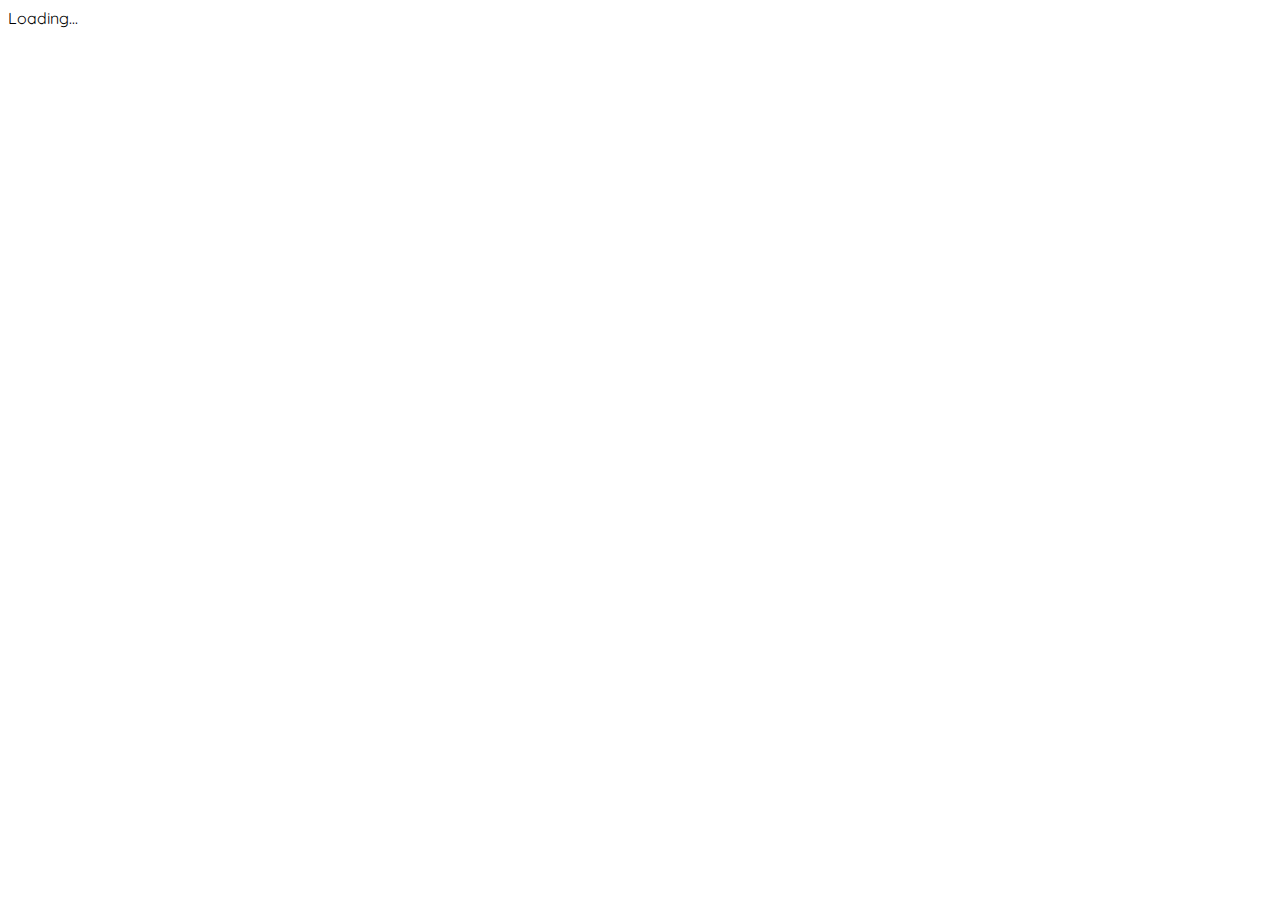
==== commit d1526402: "try using hashRouter vs BrowserRouter." ====
--- a/index.html
+++ b/index.html
@@ -7,7 +7,7 @@
     <meta name="viewport" content="width=device-width, initial-scale=1.0" />
     <title>Privacy V2 Ecosystem - ZK Clay</title>
     <script defer src="https://analytics.us.umami.is/script.js" data-website-id="700a62e5-dee8-4eca-a5f7-0f8c80e8dcb2"></script>
-    <script type="module" crossorigin src="/assets/index-KJSRHzHN.js"></script>
+    <script type="module" crossorigin src="/assets/index-Bl6hnjEn.js"></script>
     <link rel="stylesheet" crossorigin href="/assets/index-DwsRumYE.css">
   </head>
   <body>
